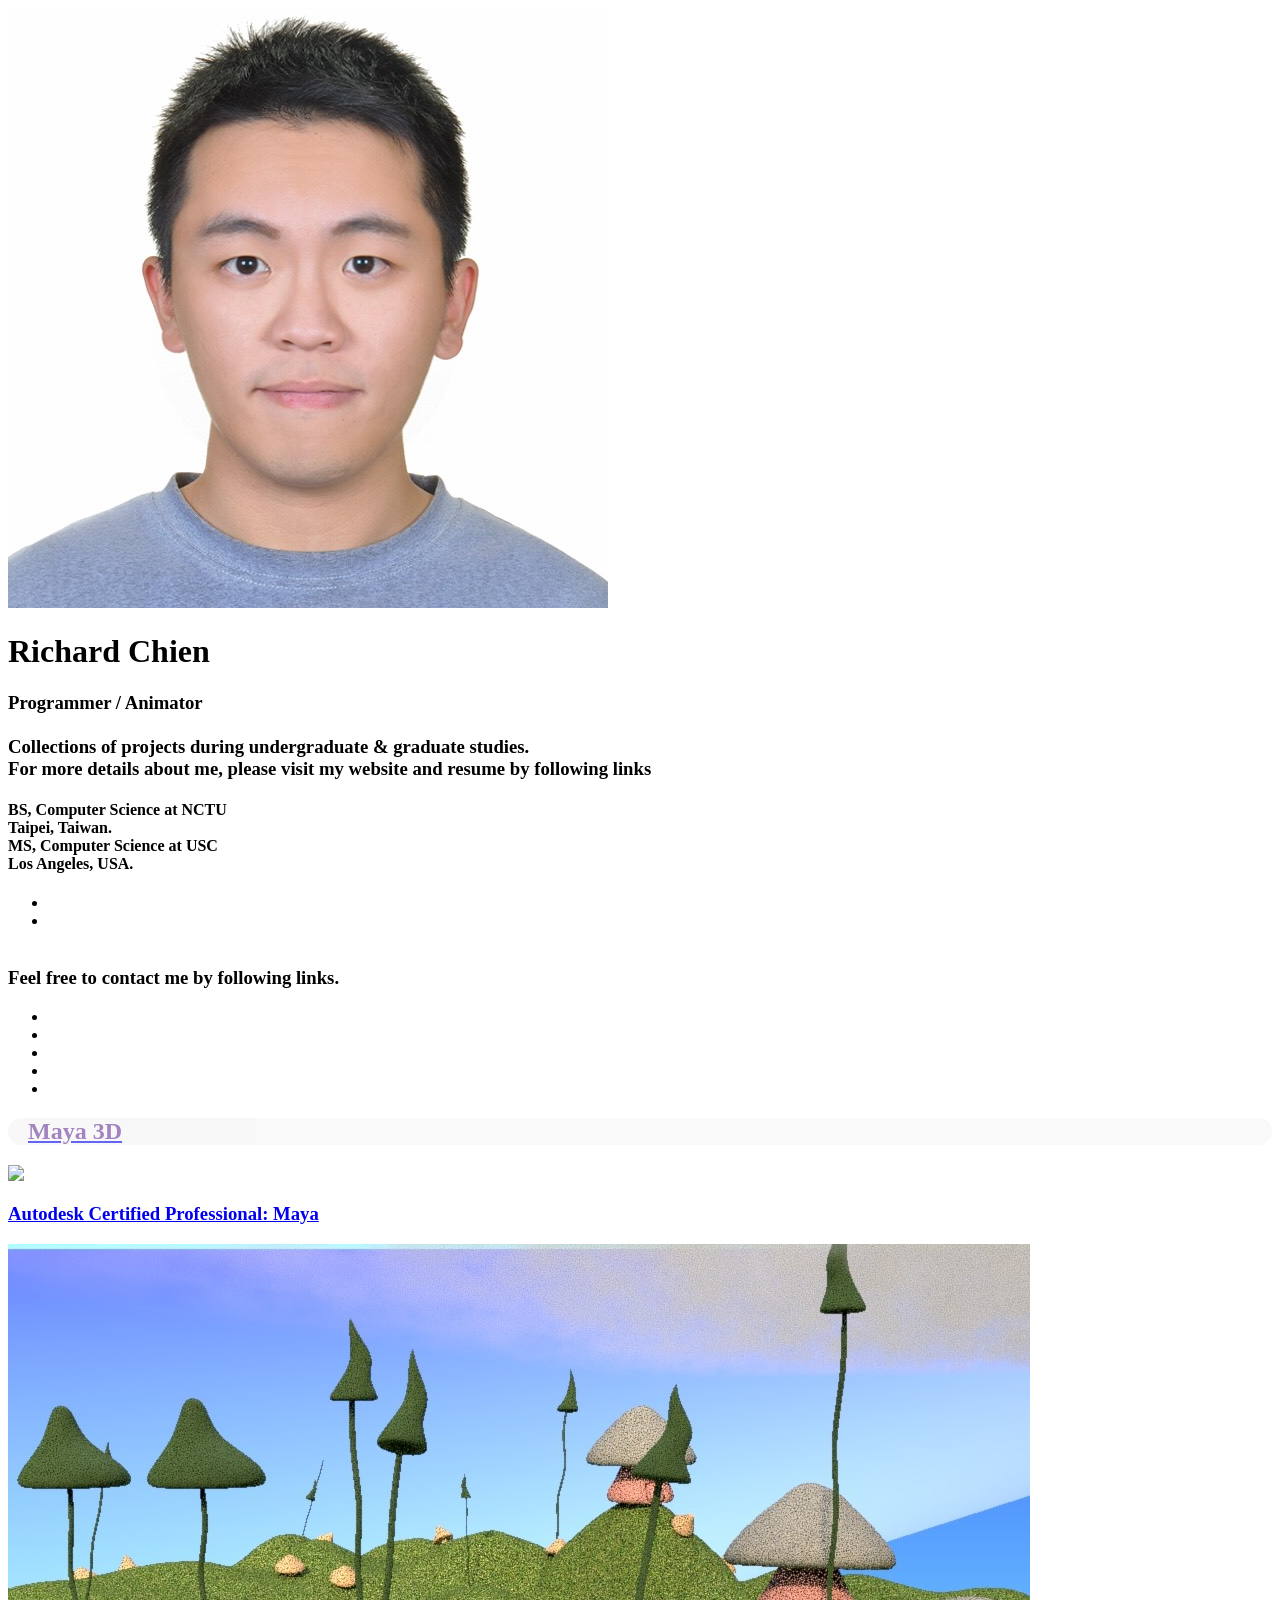
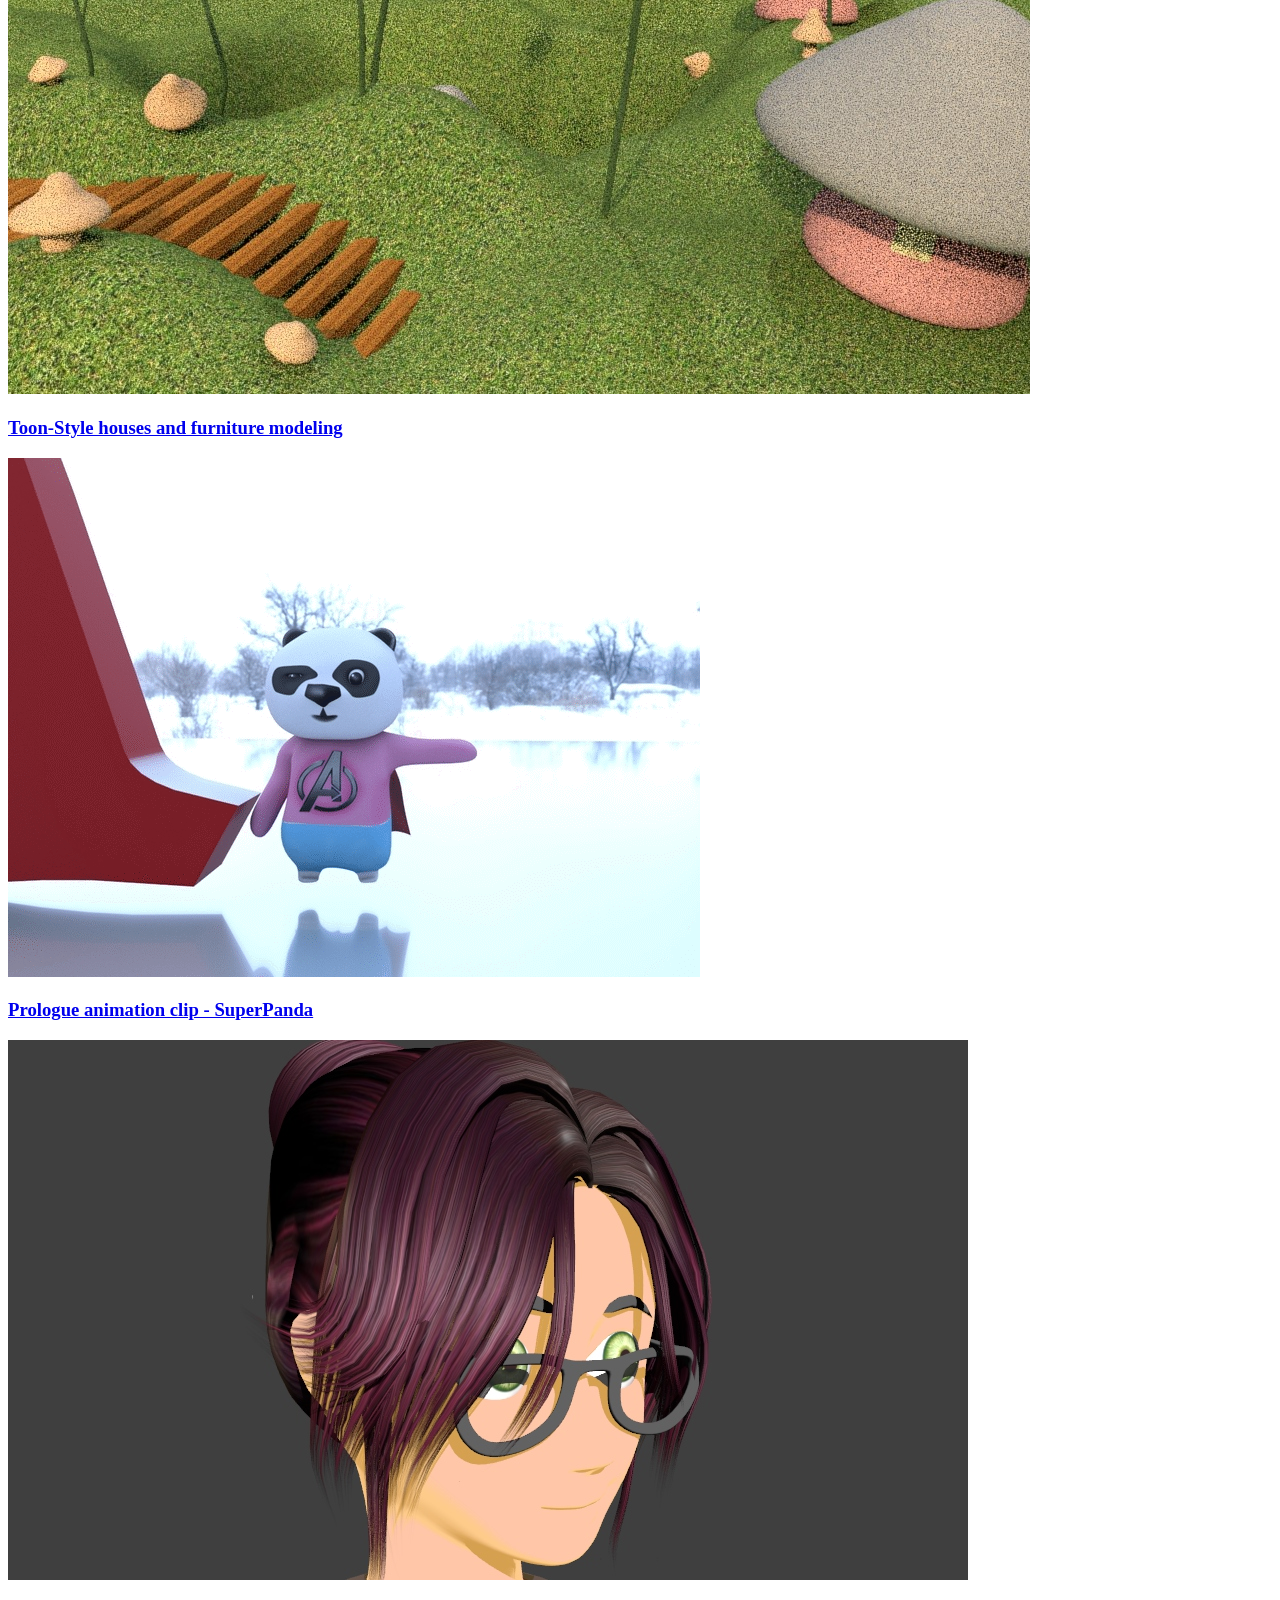
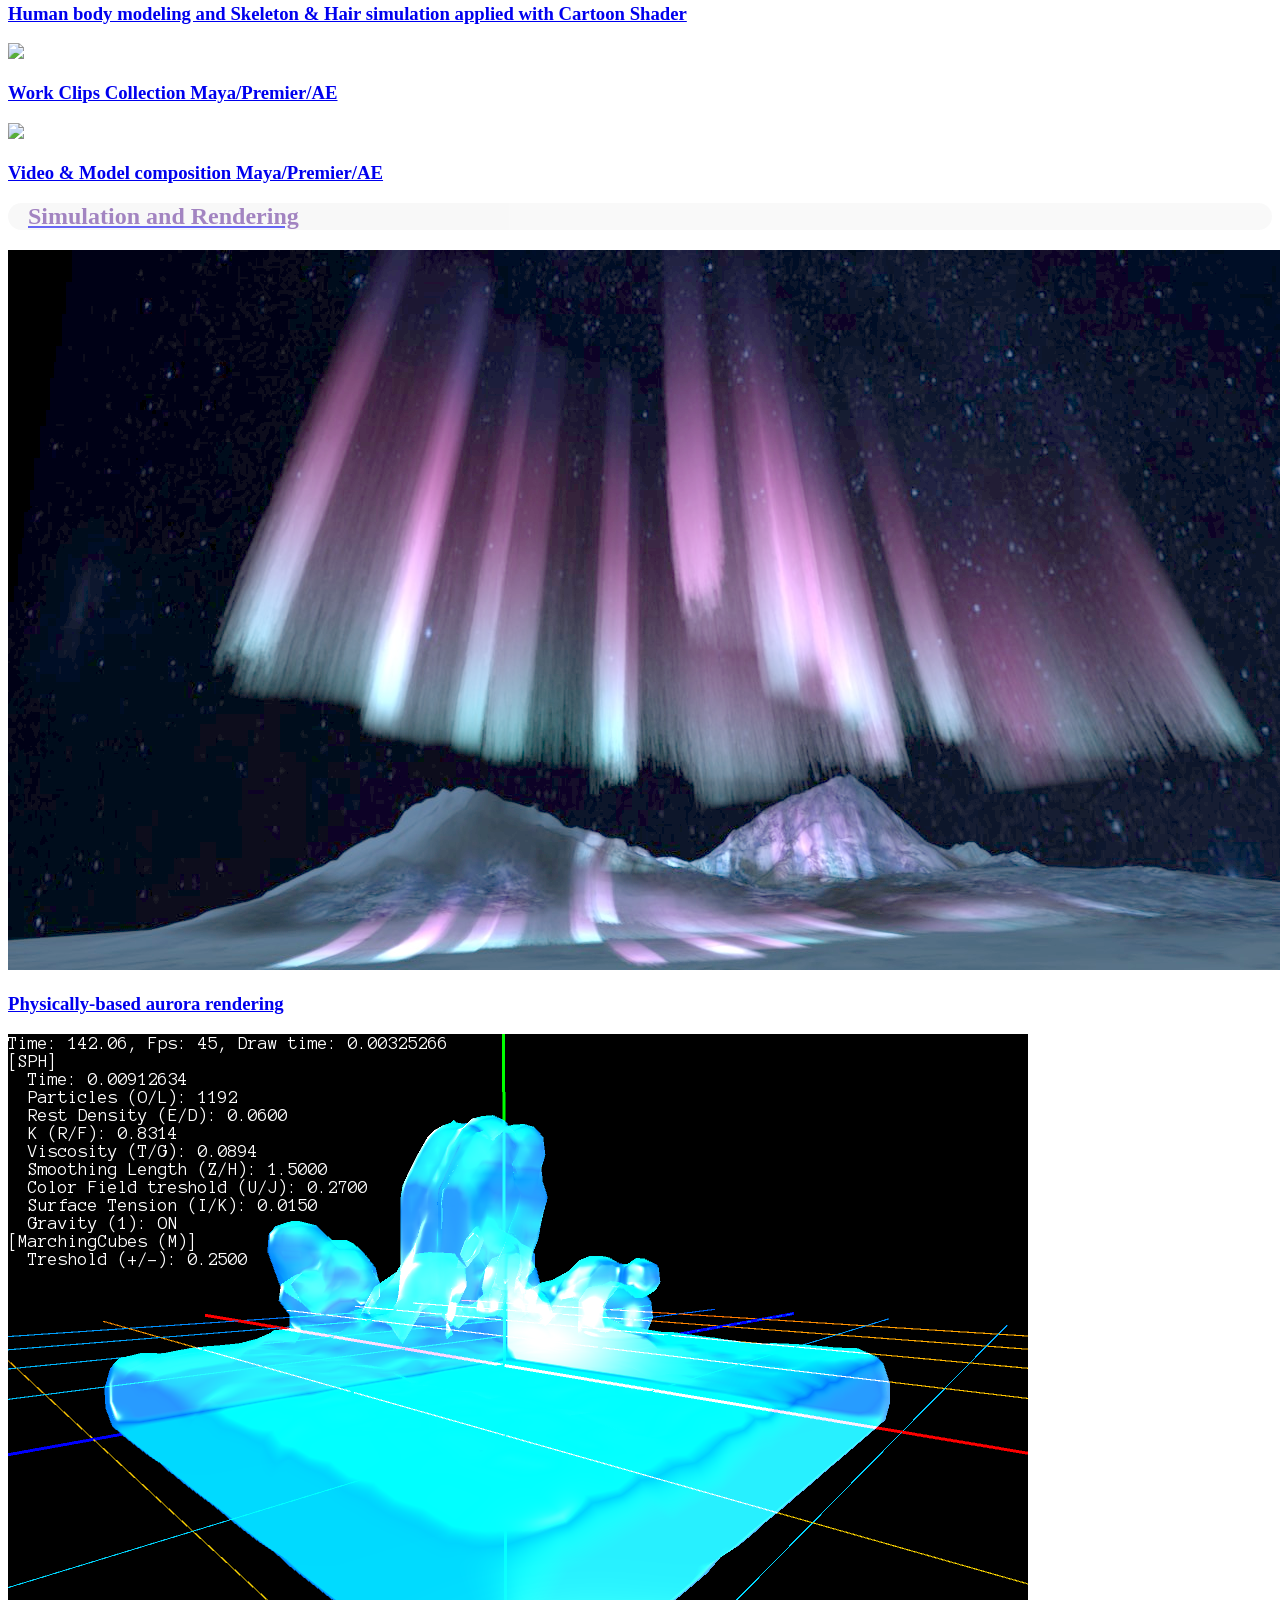
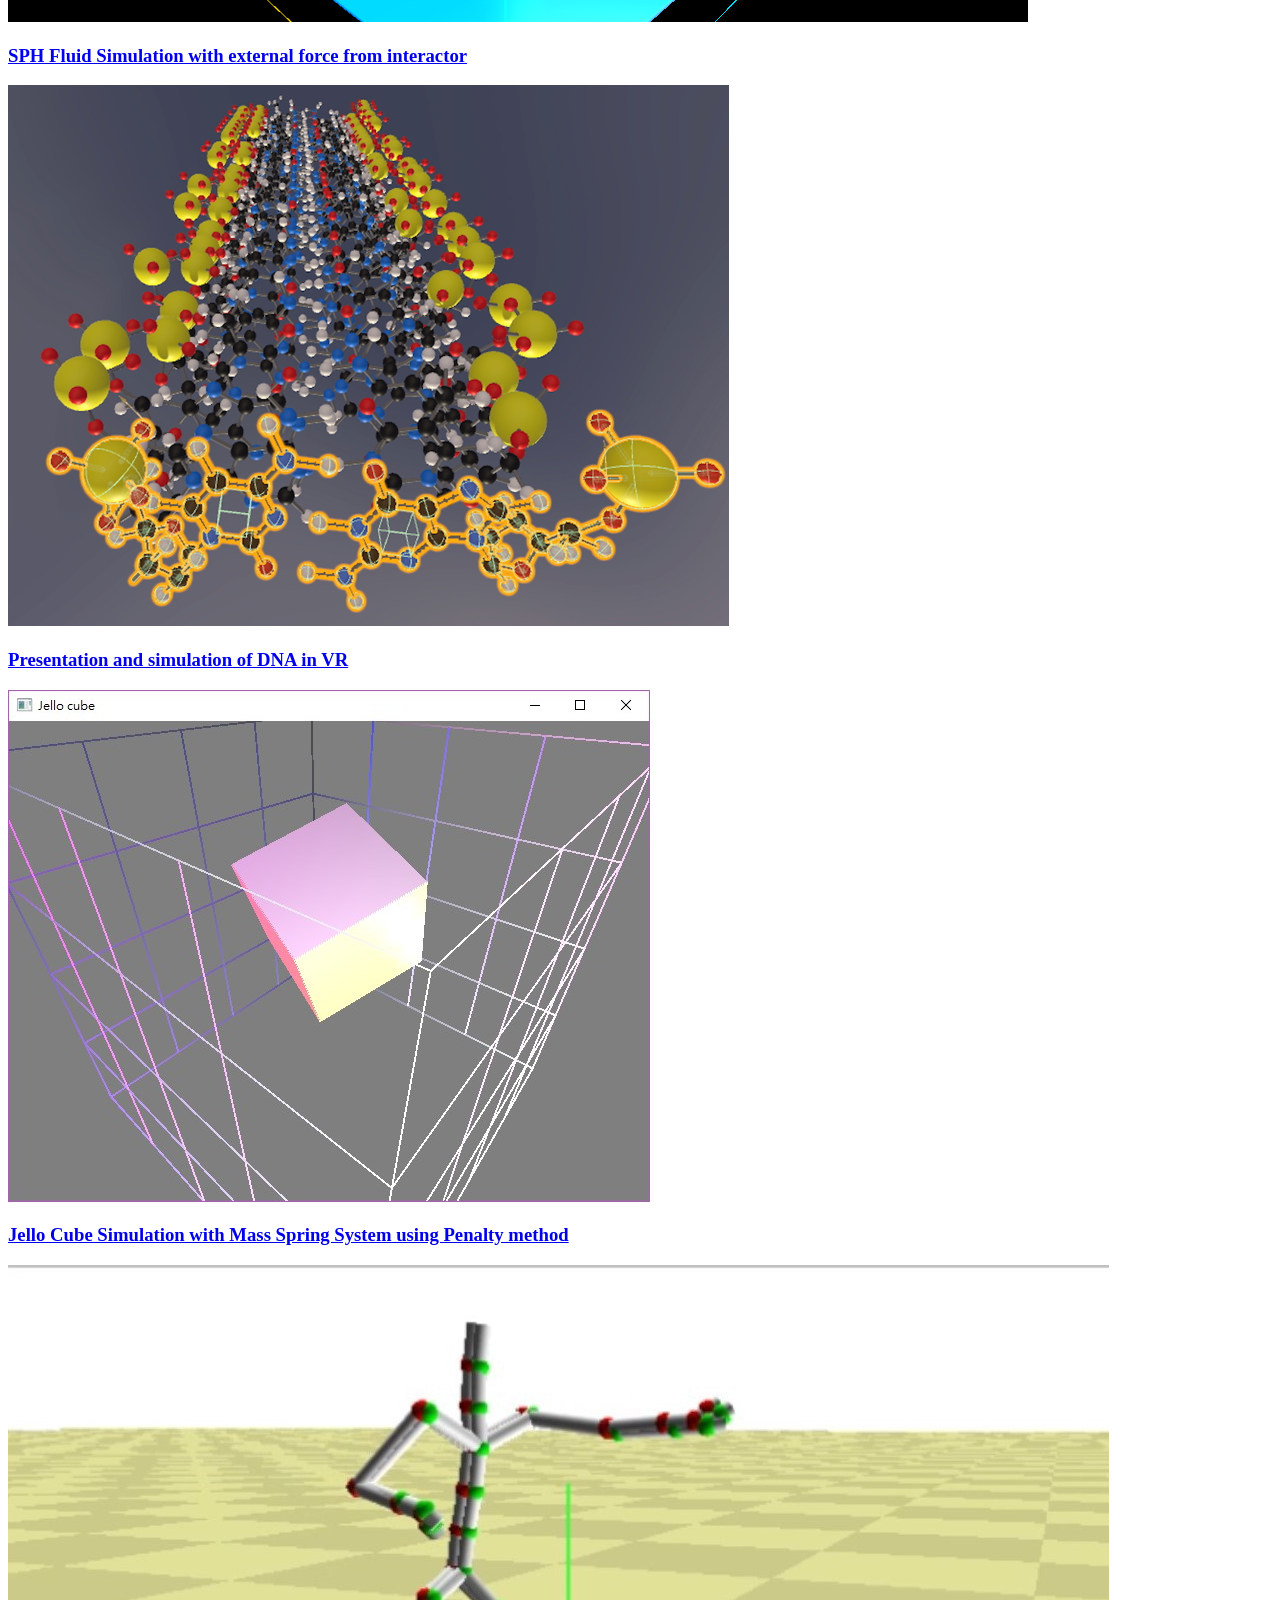
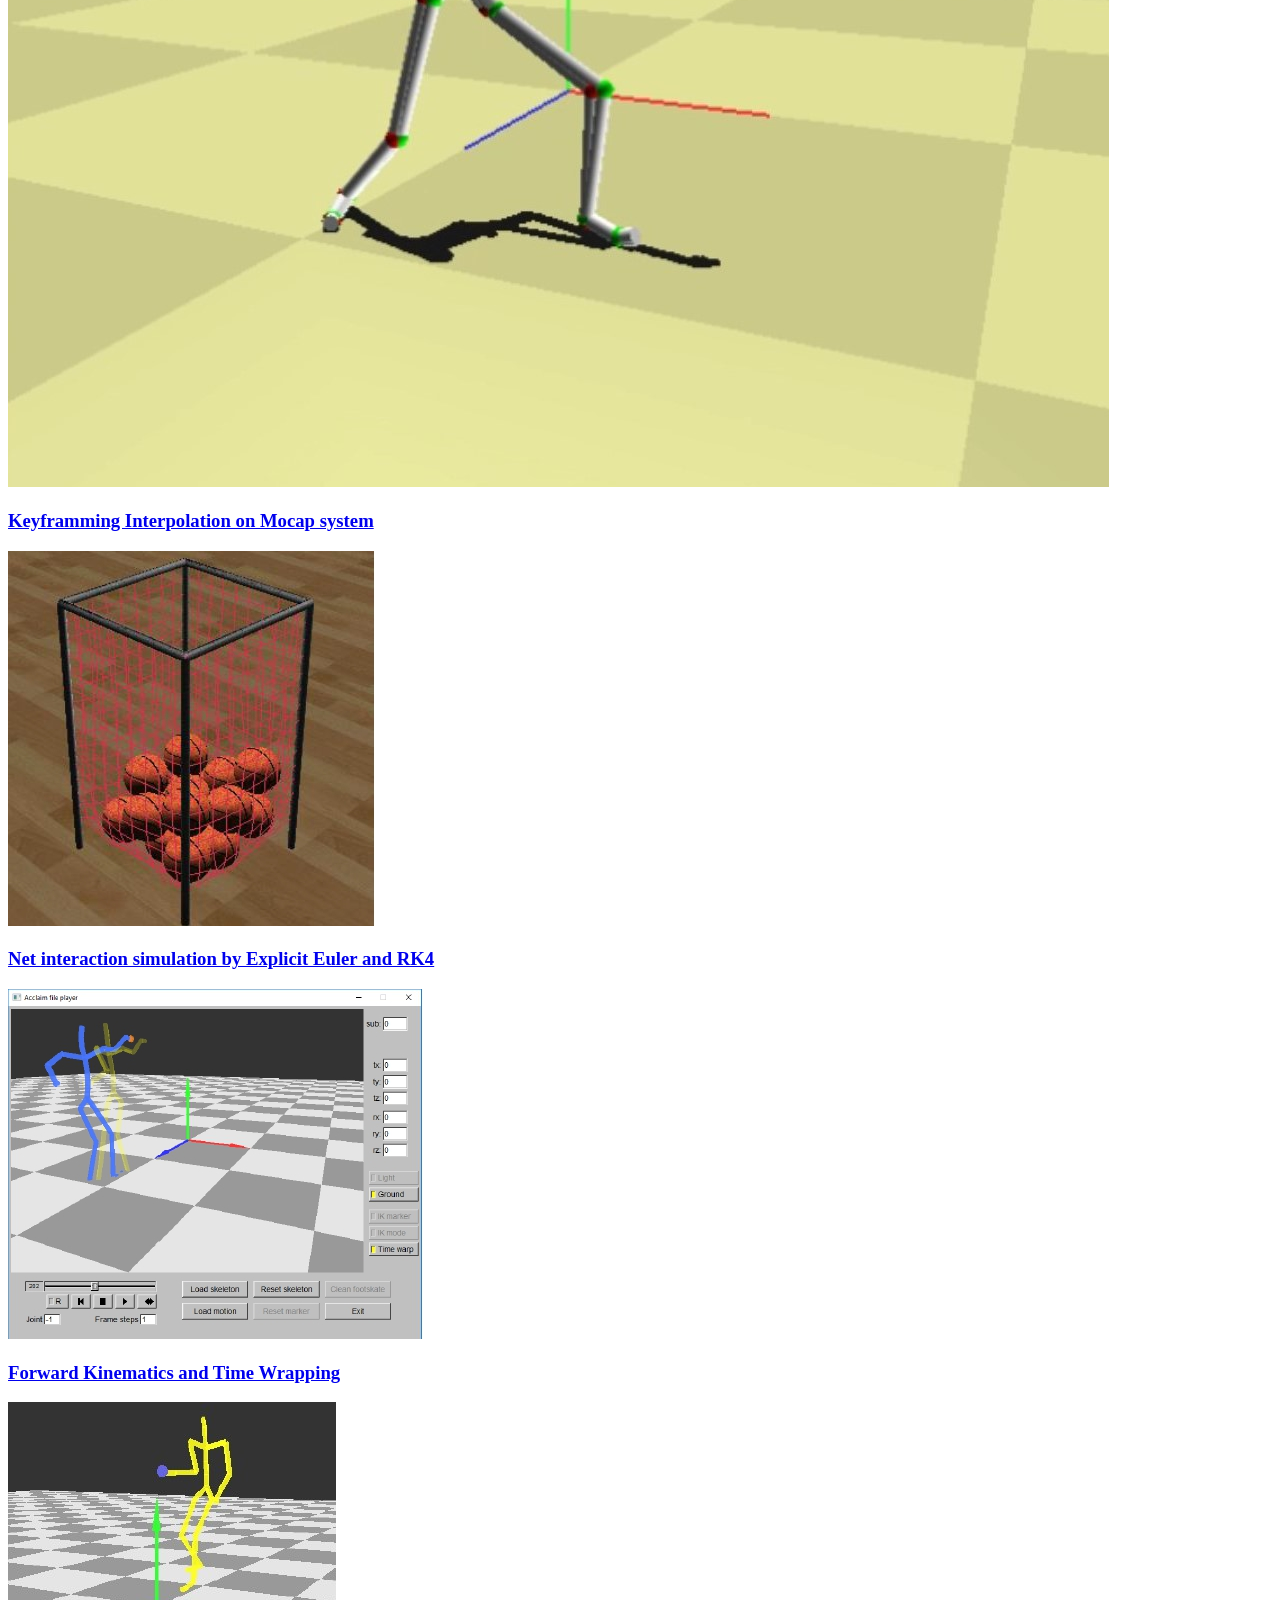
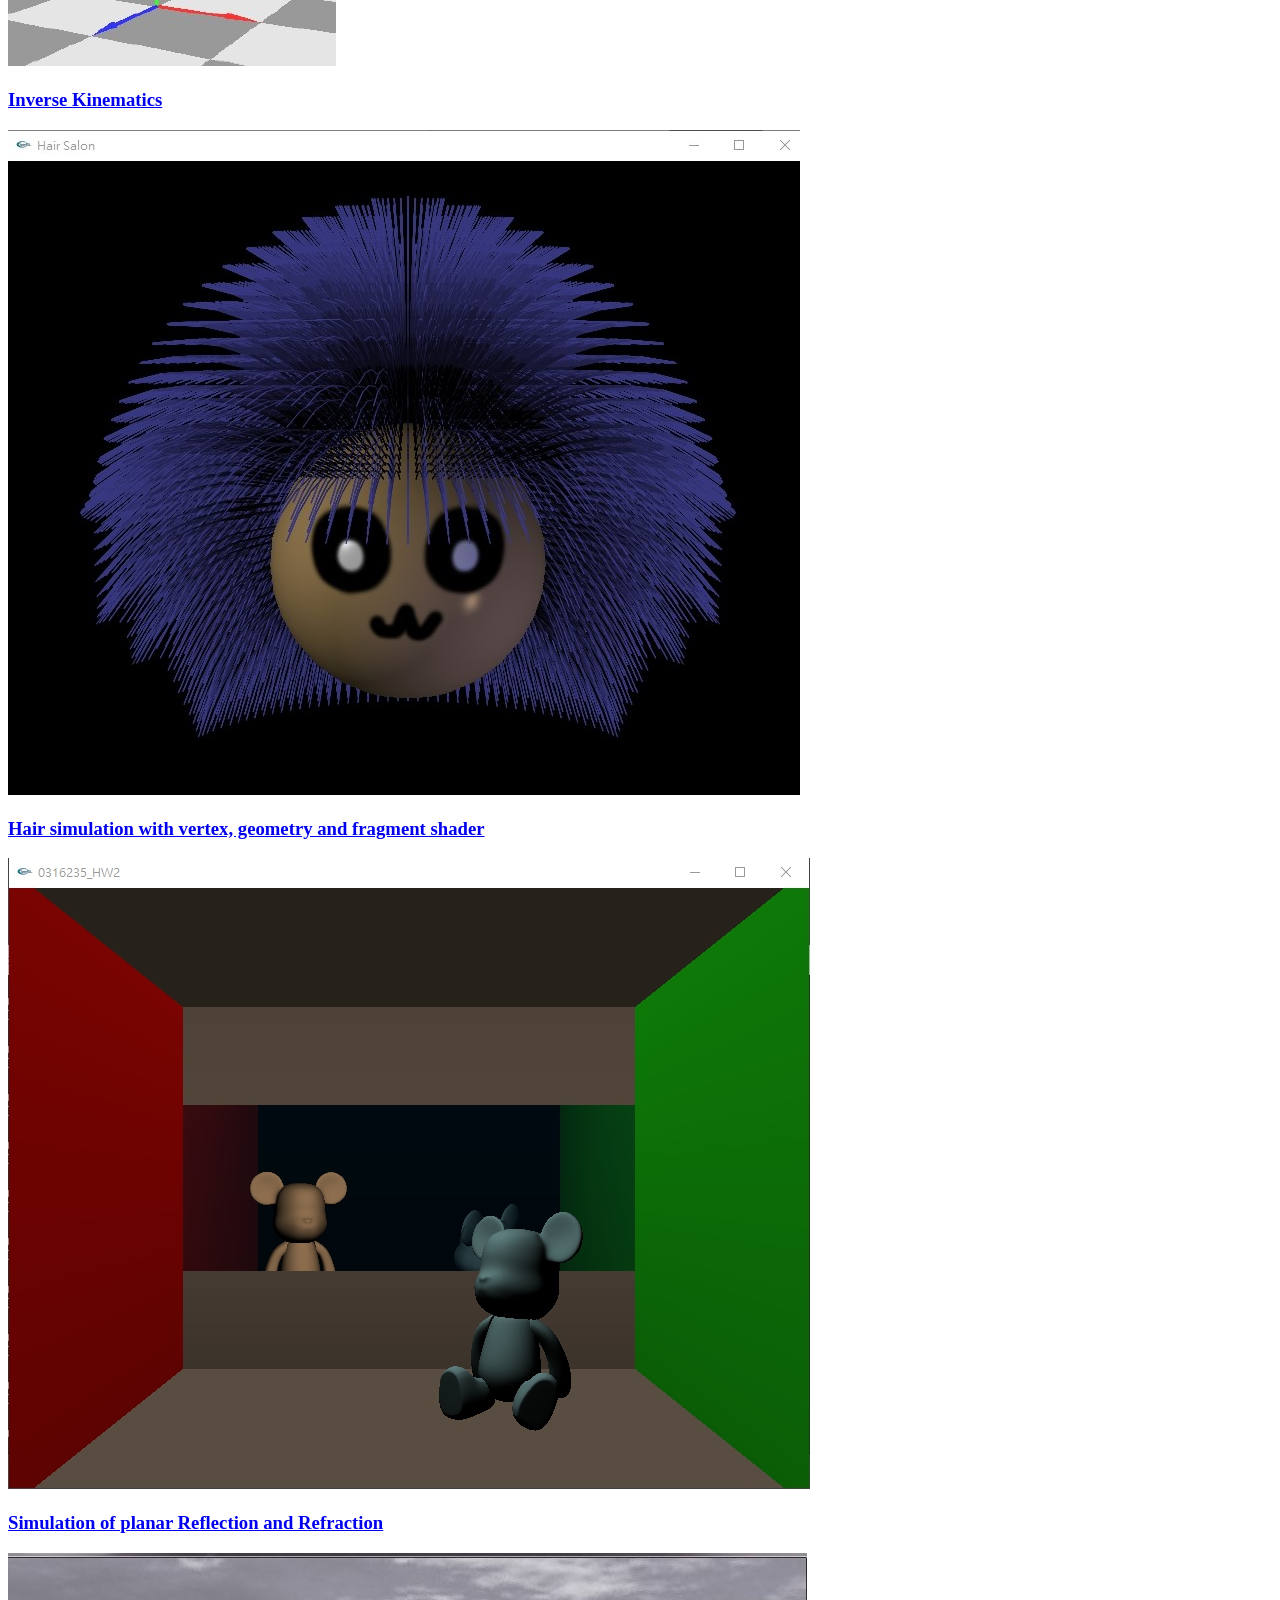
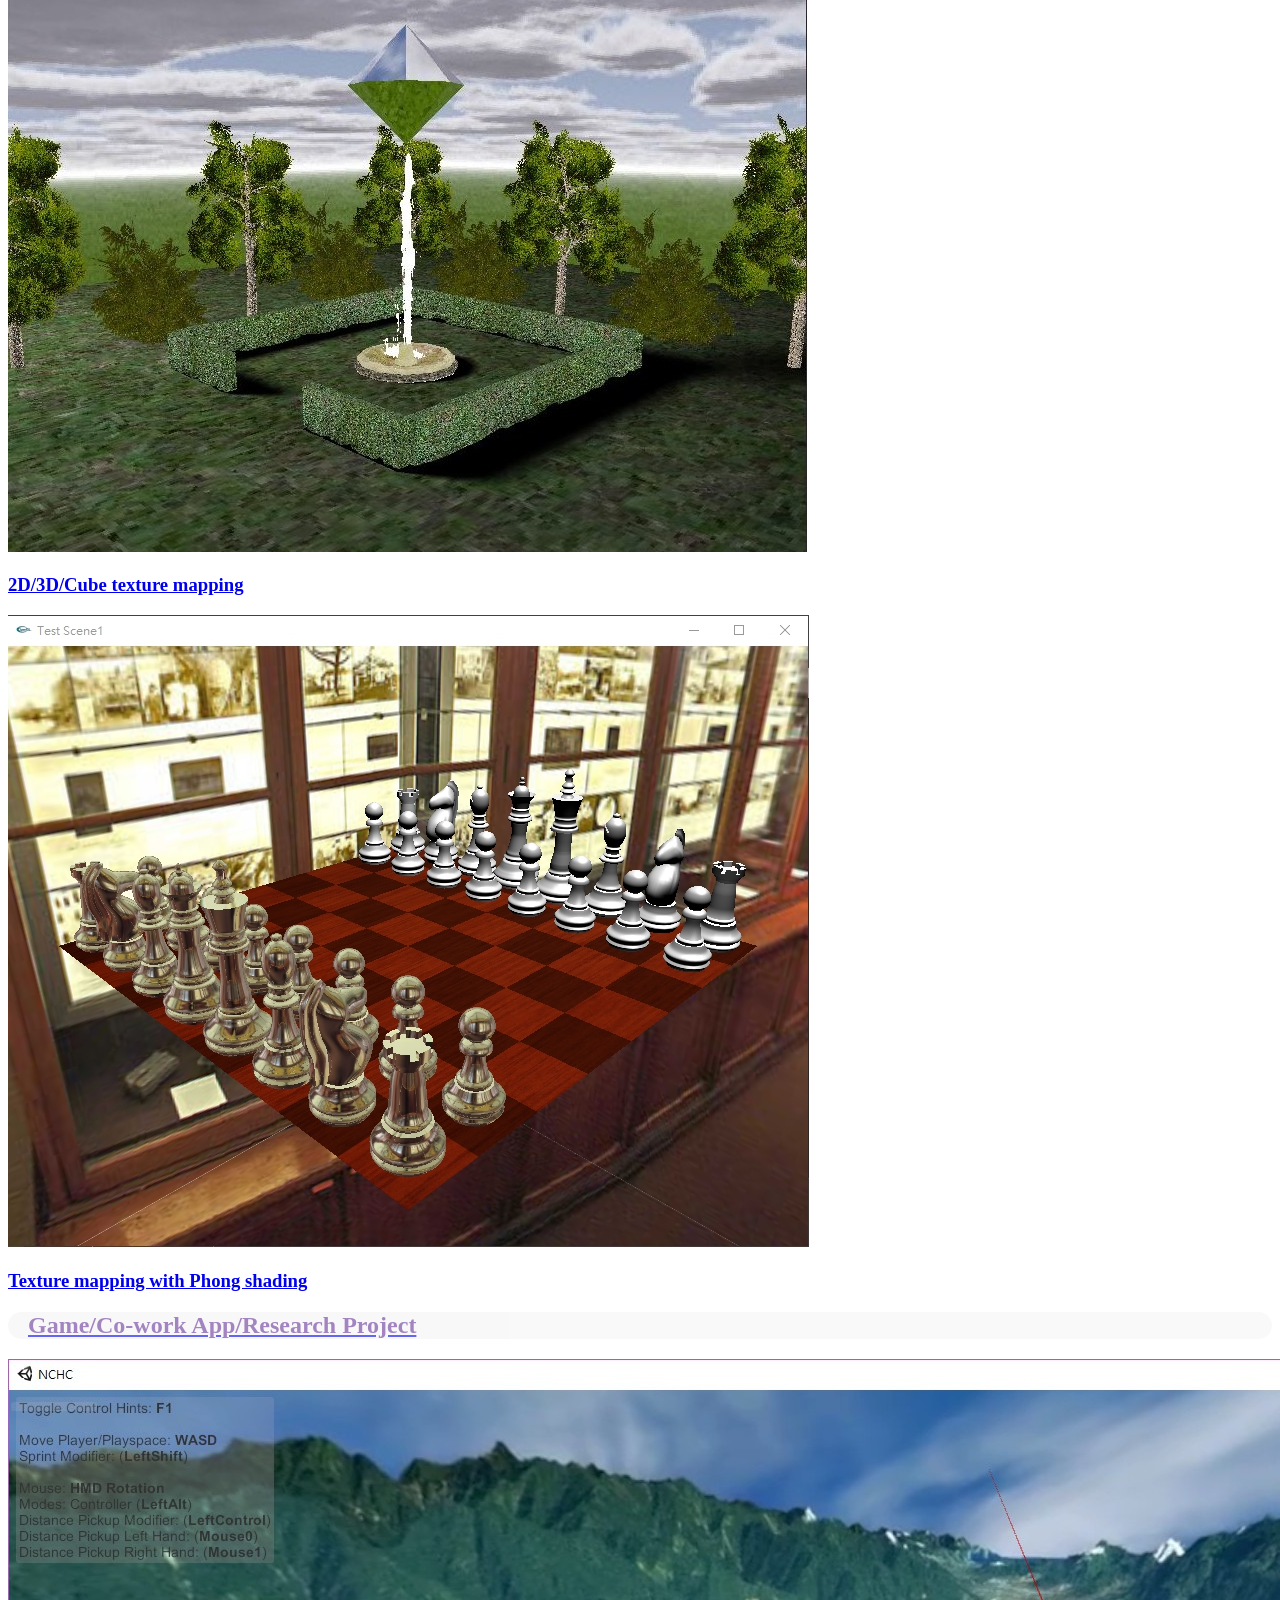
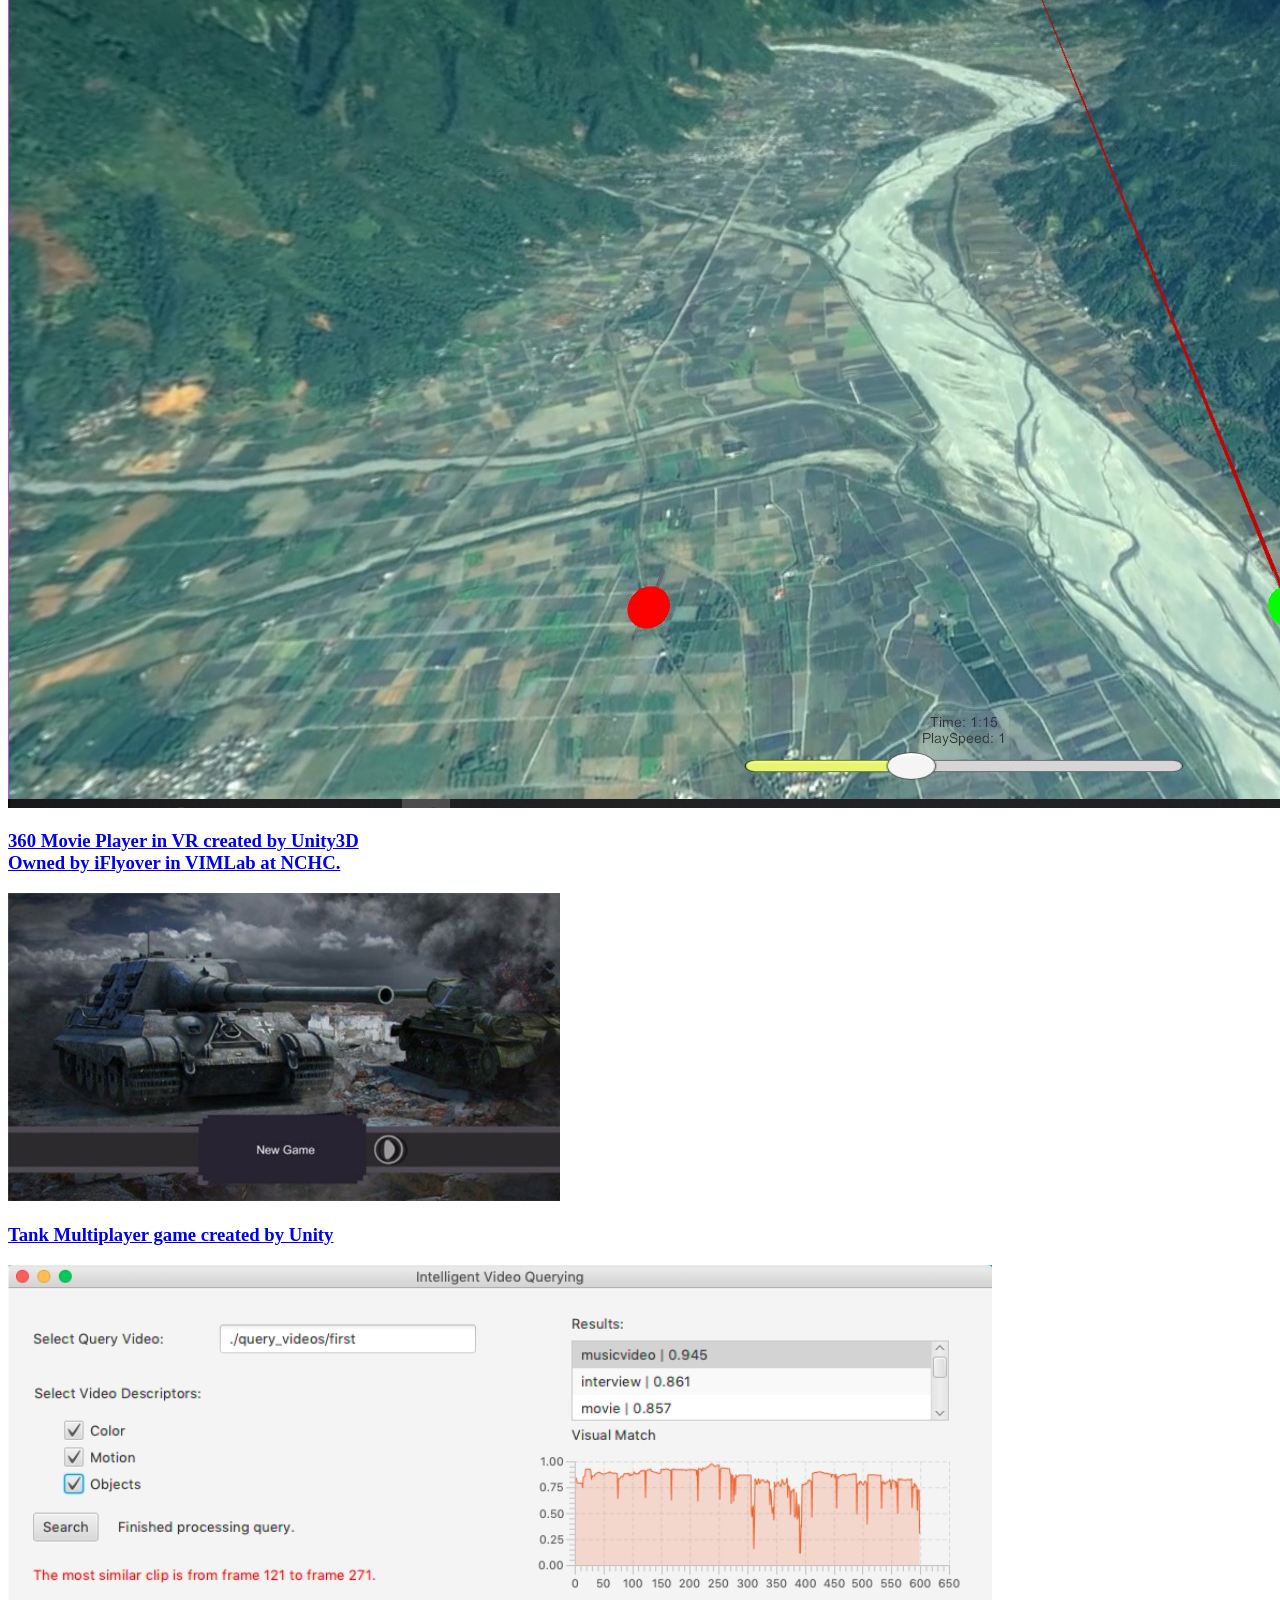
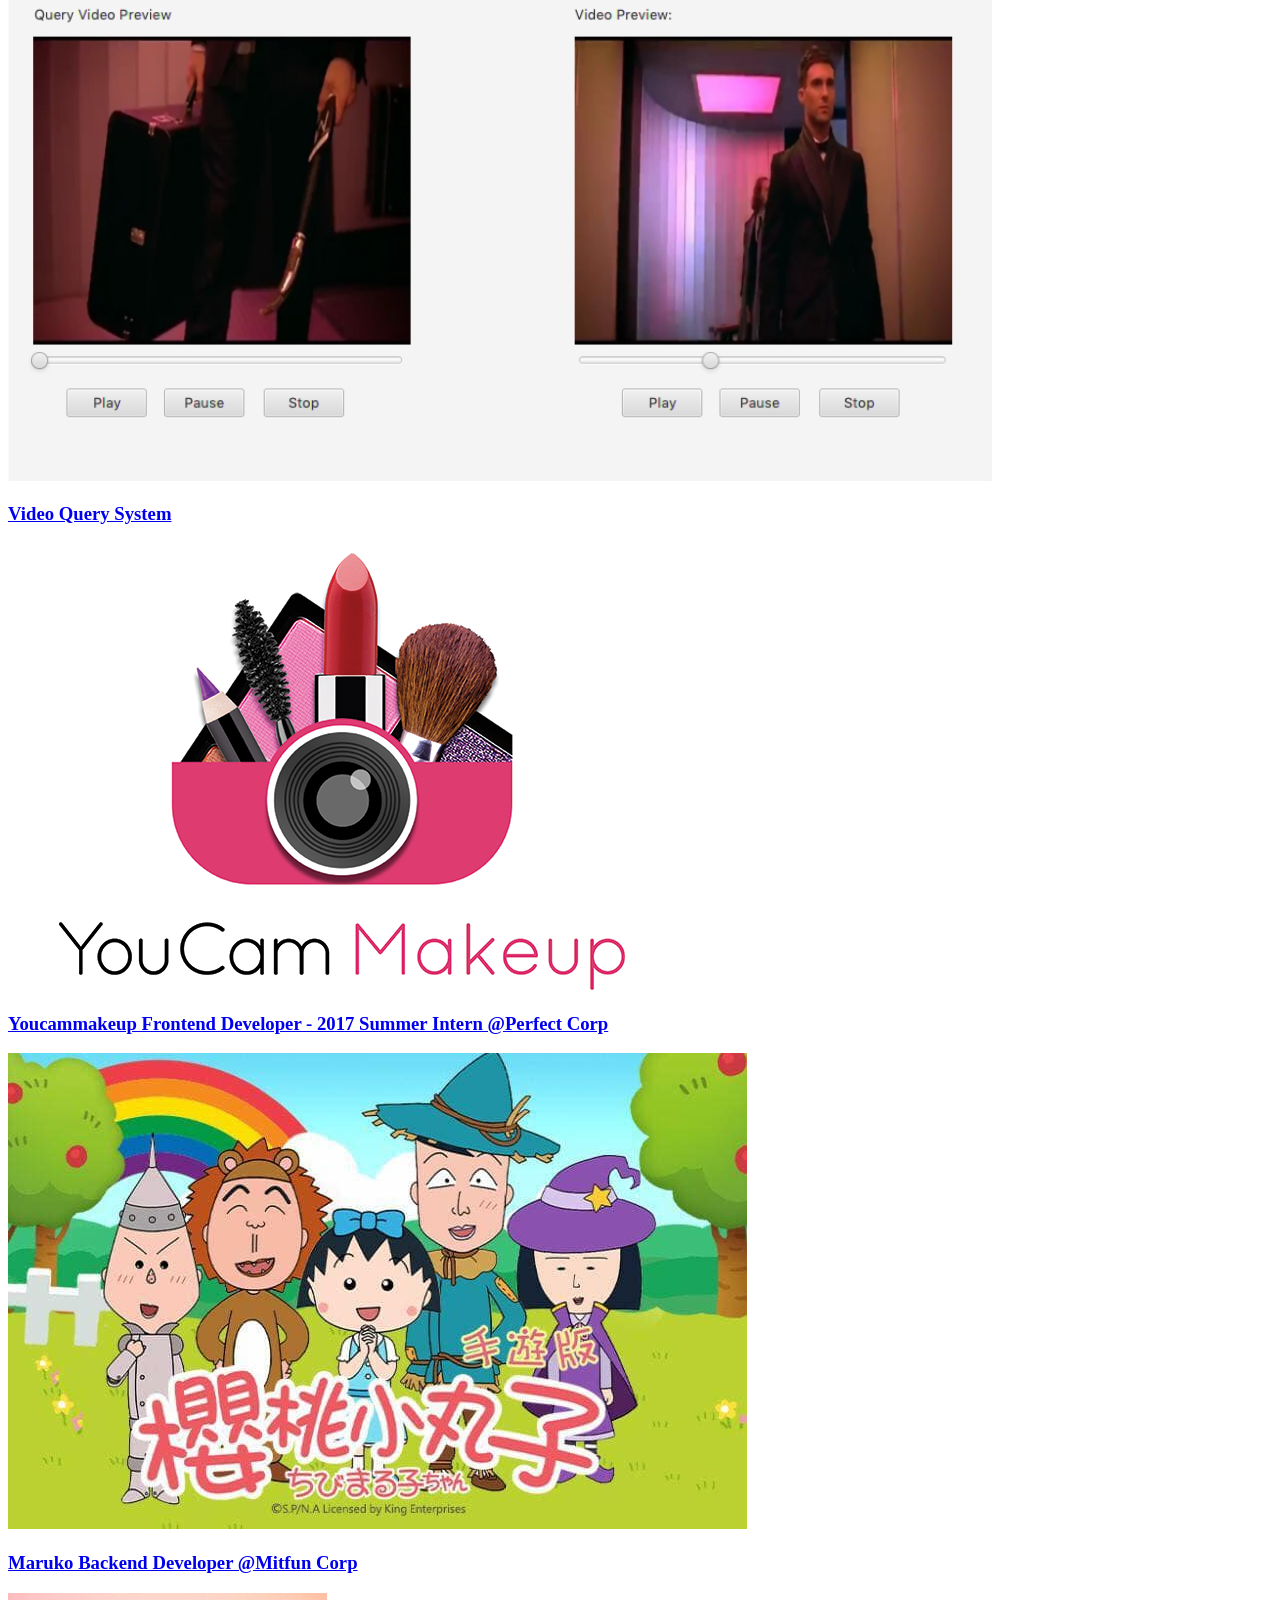
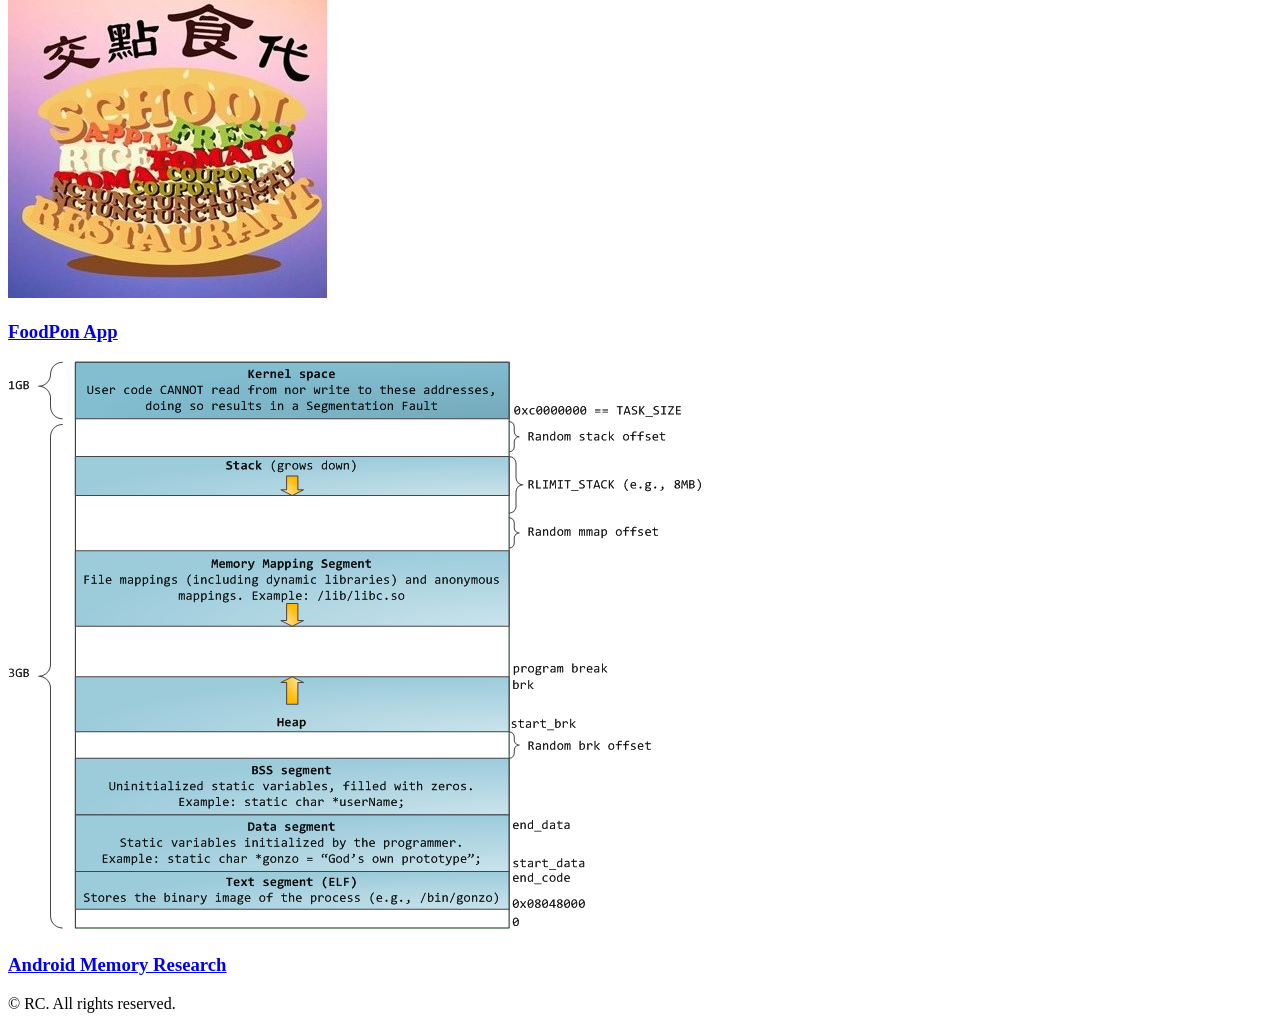
==== index.html @ 0f95a54f "Add 2019 Fall, 2020 Spring Project" ====
﻿<!DOCTYPE HTML>
<html>
<head>
    <title>RC's Portfolio</title>
    <meta charset="utf-8" />
    <link rel="shortcut icon" type="image/png" href="images/icon.png" />
    <meta name="viewport" content="width=device-width, initial-scale=1" />
    <link rel="stylesheet" href="assets/css/main.css" />
    <link rel="stylesheet" type="text/css" href="assets/css/myDiv.css" />
    <link rel="stylesheet" type="text/css" href="assets/css/jquery.fancybox.css" />
    <!-- Scripts -->
    <script src="//code.jquery.com/jquery-3.2.1.min.js"></script>
    <script src="assets/js/jquery.fancybox.min.js"></script>
    <script src="assets/js/myfancybox.js"></script>
    <!-- Global site tag (gtag.js) - Google Analytics -->
    <script async src="https://www.googletagmanager.com/gtag/js?id=UA-130572589-1"></script>
    <script>
  			window.dataLayer = window.dataLayer || [];
 			function gtag(){dataLayer.push(arguments);}
  			gtag('js', new Date());
  			gtag('config', 'UA-130572589-1');
    </script>
</head>
<body>
    <!-- Wrapper -->
    <div id="wrapper">
        <!-- Header -->
        <header id="header">
            <span class="avatar"><img src="images/avatar.jpg" alt="" /></span>
            <h1><font face="Comic Sans MS "><strong>Richard Chien</strong></font></h1>
            <h3>
                <font face="Comic Sans MS">
                    Programmer / Animator
                    <br />
                    <br />
                    Collections of projects during undergraduate & graduate studies.
                    <br />
                    For more details about me, please visit my website and resume by following links
                </font>
            </h3>
            <h4>
                <font face="Comic Sans MS">
                    BS, Computer Science at NCTU
                    <br />
                    Taipei, Taiwan.
                    <br />
                    MS, Computer Science at USC
                    <br />
                    Los Angeles, USA.
                    <br />
                </font>
            </h4>
            <ul class="icons" style="margin-bottom:0px; margin-top:20px">
                <li><a href="https://about.me/chienrc/" class="icon style2 fa-user" target="_blank" title="about.me"></a></li>
                <li><a href="/public/resume/Resume.pdf" class="icon style2 fa-file-pdf-o" target="_blank" title="Resume"></a></li>
            </ul>
            <br />
            <font face="Comic Sans MS">
                <h3>Feel free to contact me by following links.</h3>
                <ul class="icons" style="margin-bottom:0px">
                    <li><a href="https://github.com/chien1219" class="icon style2 fa-github" target="_blank" title="Github"></a></li>
                    <li><a href="https://www.facebook.com/lichechien" class="icon style2 fa-facebook" target="_blank" title="Facebook"></a></li>
                    <li><a href="https://instagram.com/chien_rc" class="icon style2 fa-instagram" target="_blank" title="Instagram"></a></li>
                    <li><a href="https://www.linkedin.com/in/lichechien" class="icon style2 fa-linkedin" target="_blank" title="Linkedin"></a></li>
                    <li><a href="mailto:lichechi@usc.edu" class="icon style2 fa-envelope-o" target="_blank" title="Email Me!"></a></li>
                </ul>
            </font>
        </header>

        <!-- Main -->
        <section>
            <!--------------------------------------------------------------------- Maya --------------------------------------------------------------------------------->
            <div id="section">
                <a href="https://www.youracclaim.com/badges/34527d62-a0f8-4478-828c-e119375e0594/public_url" target="_blank"><h2 style="color:rebeccapurple; margin-left:20px">Maya 3D</h2></a>
            </div>
            <!-- Thumbnails -->
            <section class="thumbnails">
                <div>
                    <!--Block-->
                    <a data-fancybox="ACP" href="images/fulls/MayaACP/Certification.pdf" data-caption="Issued Date: 7/13/2019">
                        <img src="https://media.giphy.com/media/oobNzX5ICcRZC/source.gif" />
                        <h3>Autodesk Certified Professional: Maya</h3>
                    </a>

                    <!--Block-->
                    <a data-fancybox="House" href="images/fulls/MayaWork/House/1.jpg" data-caption="Terrain scene with toon-style houses and trees">
                        <img src="images/thumbs/Terrain.jpg" />
                        <h3>Toon-Style houses and furniture modeling</h3>
                    </a>
                    <a style="display:none" data-fancybox="House" href="images/fulls/MayaWork/House/2.jpg" data-caption="Table and chairs modeling" />
                    <a style="display:none" data-fancybox="House" href="images/fulls/MayaWork/House/3.jpg" data-caption="House work" />
                    <a style="display:none" data-fancybox="House" href="images/fulls/MayaWork/House/4.jpg" data-caption="House work" />
                    <a style="display:none" data-fancybox="House" href="images/fulls/MayaWork/House/5.jpg" data-caption="Bed with several little models" />
                    <a style="display:none" data-fancybox="House" href="images/fulls/MayaWork/House/6.jpg" data-caption="" />
                    <a style="display:none" data-fancybox="House" href="images/fulls/MayaWork/House/7.jpg" data-caption="" />
                </div>
                <div>
                    <!--Block-->
                    <a data-fancybox="Panda" href="https://youtu.be/CsoU98KHczs" data-caption="Prologue Movie">
                        <img src="images/thumbs/Panda.gif" />
                        <h3>Prologue animation clip - SuperPanda</h3>
                    </a>
                    <a style="display:none" data-fancybox="Panda" href="images/fulls/MayaWork/Panda/1.jpg" data-caption="Face Modeling" />
                    <a style="display:none" data-fancybox="Panda" href="images/fulls/MayaWork/Panda/2.jpg" data-caption="Face Modeling" />
                    <a style="display:none" data-fancybox="Panda" href="images/fulls/MayaWork/Panda/3.jpg" data-caption="Face Modeling" />
                    <a style="display:none" data-fancybox="Panda" href="images/fulls/MayaWork/Panda/4.jpg" data-caption="Body Modeling" />
                    <a style="display:none" data-fancybox="Panda" href="images/fulls/MayaWork/Panda/5.jpg" data-caption="Body Modeling" />
                    <a style="display:none" data-fancybox="Panda" href="images/fulls/MayaWork/Panda/6.jpg" data-caption="Body Modeling" />
                    <a style="display:none" data-fancybox="Panda" href="images/fulls/MayaWork/Panda/7.jpg" data-caption="Texture with UV editor" />
                    <a style="display:none" data-fancybox="Panda" href="images/fulls/MayaWork/Panda/8.jpeg" data-caption="Environmental texture" />
                    <a style="display:none" data-fancybox="Panda" href="images/fulls/MayaWork/Panda/9.jpeg" data-caption="Panda in motion" />
                    <a style="display:none" data-fancybox="Panda" href="images/fulls/MayaWork/Panda/10.jpeg" data-caption="Panda with face expression" />

                    <!--Block-->
                    <a data-fancybox="GirlModel" href="https://youtu.be/fbL9x5eouxY" data-caption="Apply dacing on my model & skeleton on Maximo">
                        <img src="images/thumbs/ToonShader.jpg" />
                        <h3>Human body modeling and Skeleton & Hair simulation applied with Cartoon Shader</h3>
                    </a>
                    <a style="display:none" data-fancybox="GirlModel" href="images/fulls/MayaWork/GirlModel/1.jpg" data-caption="Face Modeling" />
                    <a style="display:none" data-fancybox="GirlModel" href="images/fulls/MayaWork/GirlModel/2.jpg" data-caption="Face Modeling" />
                    <a style="display:none" data-fancybox="GirlModel" href="images/fulls/MayaWork/GirlModel/3.jpg" data-caption="Face Modeling" />
                    <a style="display:none" data-fancybox="GirlModel" href="images/fulls/MayaWork/GirlModel/4.jpg" data-caption="Face Modeling" />
                    <a style="display:none" data-fancybox="GirlModel" href="images/fulls/MayaWork/GirlModel/5.jpg" data-caption="Body Modeling" />
                    <a style="display:none" data-fancybox="GirlModel" href="images/fulls/MayaWork/GirlModel/6.jpg" data-caption="Body Modeling" />
                    <a style="display:none" data-fancybox="GirlModel" href="images/fulls/MayaWork/GirlModel/7.jpg" data-caption="Textured and applied Toon Shader" />
                    <a style="display:none" data-fancybox="GirlModel" href="images/fulls/MayaWork/GirlModel/MayaRenderer.jpg" data-caption="Toon Shader rendered in Maya Renderer" />
                    <a style="display:none" data-fancybox="GirlModel" href="images/fulls/MayaWork/GirlModel/ArnoldRenderer.jpg" data-caption="Toon Shader rendered in Arnold Renderer" />
                    <a style="display:none" data-fancybox="GirlModel" href="https://youtu.be/-tWSW7j_QtU" data-caption="Hair simulation with winds" />
                </div>
                <div>
                    <!--Block-->
                    <a data-fancybox="Clips" href="https://youtu.be/Mwo_vZkm0ZE" data-caption="Spaceship clip by flow emitter">
                        <img src="images/thumbs/UFO.gif" />
                        <h3>Work Clips Collection Maya/Premier/AE</h3>
                    </a>
                    <a style="display:none" data-fancybox="Clips" href="https://youtu.be/Mwo_vZkm0ZE" data-caption="Spaceship clip by flow emitter" />
                    <a style="display:none" data-fancybox="Clips" href="https://youtu.be/YZSC80dkaqc" data-caption="Boat in a storm" />
                    <a style="display:none" data-fancybox="Clips" href="https://youtu.be/hnstLWtfeVM" data-caption="Blood pipe with erythrocyte flowing" />
                    <!--Block-->
                    <a data-fancybox="SpecialEffect" href="https://youtu.be/DHIF_nK0D78" data-caption="Video & Model composition, camera tracking by Adobe AE">
                        <img src="images/thumbs/CameraTracking.gif" />
                        <h3>Video & Model composition Maya/Premier/AE</h3>
                    </a>
                    <a style="display:none" data-fancybox="SpecialEffect" href="https://youtu.be/WIZWZuIB4yQ" data-caption="Video & Model composition, camera tracking by Adobe AE" />
                </div>
            </section>

            <!--------------------------------------------------------------------- Simulation and Rendering --------------------------------------------------------------------------------->
            <div id="section">
                <a href="https://github.com/chien1219" target="_blank"><h2 style="color:rebeccapurple; margin-left:20px">Simulation and Rendering</h2></a>
            </div>
            <!-- Thumbnails -->
            <section class="thumbnails">
                <div>
                    <!--Block-->
                    <a data-fancybox="Aurora" href="images/fulls/Aurora/a.jpg" data-caption="Physically-Based Rendering Aurora using Volumetric Photon Mapping and Shadow Ray Tracing">
                        <img src="images/thumbs/Aurora.jpg" />
                        <h3>Physically-based aurora rendering</h3>
                    </a>
                    <a style="display:none" data-fancybox="Aurora" href="images/fulls/Aurora/b.jpg" data-caption="Physically-based aurora rendering using pbrt-v2 renderer with OpenEXR" />
                    <a style="display:none" data-fancybox="Aurora" href="images/fulls/Aurora/c.jpg" data-caption="Render using different color map and footprint" />
                    <a style="display:none" data-fancybox="Aurora" href="images/fulls/Aurora/a.pdf" data-caption="Project Report" />
                    <!--Block-->
                    <a data-fancybox="FS" href="images/fulls/FS/a.jpg" data-caption="Computational Fluid Dynamics Simulation in customized #Particles, viscosity, K, Density, rendering with particle and marching-cube form">
                        <img src="images/thumbs/FluidSimulation.jpg" />
                        <h3>SPH Fluid Simulation with external force from interactor</h3>
                    </a>
                    <a style="display:none" data-fancybox="FS" href="https://youtu.be/1gPbiA7sHCk" data-caption="Demo Video" />
                    <a style="display:none" data-fancybox="FS" href="images/fulls/FS/b.jpg" data-caption="Render with Particle form" />
                    <a style="display:none" data-fancybox="FS" href="images/fulls/FS/c.jpg" data-caption="Another size of container with marching-cube form" />
                    <a style="display:none" data-fancybox="FS" href="images/fulls/FS/d.jpg" data-caption="A soccer ball as an interactor falling" />
                    <a style="display:none" data-fancybox="FS" href="images/fulls/FS/e.jpg" data-caption="Water(Viscosity: 0.0894) interaction with a low density object" />
                    <a style="display:none" data-fancybox="FS" href="images/fulls/FS/a.pdf" data-caption="Project Report" />

                    <!--Block-->
                    <a data-fancybox="DNA" href="images/fulls/DNA/a.jpg" data-caption="Directed research in DNA simulation. <br/> Advisor: Sai-Keung Wong <br/> Granted and sponsored by Taiwan Ministry of Science and Technology - 106-2813-C-009-039-E">
                        <img src="images/thumbs/DNA.jpg" alt="" />
                        <h3>Presentation and simulation of DNA in VR</h3>
                    </a>
                    <a style="display:none" data-fancybox="DNA" href="https://youtu.be/U-5Xv21NlbI" data-caption="Demo Video (Platform: PC)" />
                    <a style="display:none" data-fancybox="DNA" href="images/fulls/DNA/b.jpg" data-caption="User Interface" />
                    <a style="display:none" data-fancybox="DNA" href="images/fulls/DNA/c.jpg" data-caption="Tutorial with narration" />
                    <a style="display:none" data-fancybox="DNA" href="images/fulls/DNA/d.jpg" data-caption="Develop scene in Unity" />
                    <a style="display:none" data-fancybox="DNA" href="images/fulls/DNA/e.jpg" data-caption="Develop scene in Unity" />
                    <a style="display:none" data-fancybox="DNA" href="images/fulls/DNA/f.jpg" data-caption="Develop scene in Unity" />
                    <a style="display:none" data-fancybox="DNA" href="images/fulls/DNA/a.pdf" data-caption="Mandarin project report" />

                    <!--Block-->
                    <a data-fancybox="JC" href="https://youtu.be/F0elm_v-e0E" data-caption="Jello Cube Simulation with Mass Spring System">
                        <img src="images/thumbs/JelloCube.jpg" alt="" />
                        <h3>Jello Cube Simulation with Mass Spring System using Penalty method</h3>
                    </a>
                </div>

                <div>
                	<!--Block-->
                    <a data-fancybox="KI" href="https://youtu.be/6r6C94hrw78" data-caption="Green: Non-interpolated amc clip, Red: Interpolated animation using Bezier Quaternion between each 40 keyframes">
                        <img src="images/thumbs/KI.jpg" alt="" />
                        <h3>Keyframming Interpolation on Mocap system</h3>
                    </a>
                    <a style="display:none" data-fancybox="KI" href="https://youtu.be/ypEYRXH1vCw" data-caption="Green: Non-interpolated amc clip, Red: Interpolated animation using Linear Euler between each 40 keyframes" />
                    <a style="display:none" data-fancybox="KI" href="https://youtu.be/1wn_b_3sWwI" data-caption="Green: Non-interpolated amc clip, Red: Interpolated animation using Linear Quaternion between each 40 keyframes" />
                    <a style="display:none" data-fancybox="KI" href="images/fulls/KI/a.pdf" data-caption="Comparison between different interpolation method" />

                    <!--Block-->
                    <a data-fancybox="EERK4" href="images/fulls/EERK4/a.jpg" data-caption="Net and spring force interactive simulation by Explicit Euler and RK4">
                        <img src="images/thumbs/EERK4.jpg" alt="" />
                        <h3>Net interaction simulation by Explicit Euler and RK4</h3>
                    </a>
                    <a style="display:none" data-fancybox="EERK4" href="https://youtu.be/t3A0bLAGBWE" data-caption="Simulation of spring and external forces with Explicit Euler" />
                    <a style="display:none" data-fancybox="EERK4" href="images/fulls/EERK4/b.jpg" data-caption="Render Screen Shot" />
                    <a style="display:none" data-fancybox="EERK4" href="https://youtu.be/KP8GqoijKog" data-caption="Simulation of spring and external forces with RK4" />

                	<!--Block-->
                    <a data-fancybox="FKTW" href="images/fulls/FKTW/a.jpg" data-caption="Implementation of Forward Kinematics and Time Wrapping in Computer Animation. Skeleton and motion constructed by .asf .amc file. Detailed techniques: Denavit-Hartenberg matrix and Interpolation">
                        <img src="images/thumbs/FKTW.jpg" alt="" />
                        <h3>Forward Kinematics and Time Wrapping</h3>
                    </a>
                    <a style="display:none" data-fancybox="FKTW" href="https://youtu.be/3kMFgJZu6kQ" data-caption="Demo Video" />
                    <a style="display:none" data-fancybox="FKTW" href="https://youtu.be/G7ZEdgclVoY" data-caption=".amc file in running simulation" />

                    <!--Block-->
                    <a data-fancybox="IK" href="images/fulls/IK/a.jpg" data-caption="Implementation of Inverse Kinematics in Computer Animation. Detailed techniques: Jacobian inverse transform">
                        <img src="images/thumbs/IK.jpg" alt="" />
                        <h3>Inverse Kinematics</h3>
                    </a>
                    <a style="display:none" data-fancybox="IK" href="https://youtu.be/T_2CDm6inzE" data-caption="Demo Video" />
                </div>

                <div>
                	<!--Block-->
                    <a data-fancybox="HS" href="images/fulls/HS/a.jpg" data-caption="Hair simulation with normal gravity">
                        <img src="images/thumbs/HairSimulation.jpg" alt="" />
                        <h3>Hair simulation with vertex, geometry and fragment shader</h3>
                    </a>
                    <a style="display:none" data-fancybox="HS" href="images/fulls/HS/b.jpg" data-caption="Hair simulation with low gravity" />
                    <a style="display:none" data-fancybox="HS" href="images/fulls/HS/c.jpg" data-caption="Hair simulation with high gravity" />

                	<!--Block-->
                    <a data-fancybox="PR&F" href="images/fulls/PR&F/a.jpg" data-caption="Simulation of planar Reflection and Refraction with different coefficient">
                        <img src="images/thumbs/PR&F.jpg" alt="" />
                        <h3>Simulation of planar Reflection and Refraction</h3>
                    </a>
                    <a style="display:none" data-fancybox="PR&F" href="images/fulls/PR&F/b.jpg" data-caption="Simulation of planar Reflection and Refraction with different coefficient" />
                    <a style="display:none" data-fancybox="PR&F" href="images/fulls/PR&F/c.jpg" data-caption="Simulation of planar Reflection and Refraction with different coefficient" />

                    <!--Block-->
                    <a data-fancybox="TM1" href="images/fulls/TM1/a.jpg" data-caption="2D/3D/Cube texture mapping scene created with openGL">
                        <img src="images/thumbs/TM1.jpg" alt="" />
                        <h3>2D/3D/Cube texture mapping</h3>
                    </a>
                    <a style="display:none" data-fancybox="TM1" href="images/fulls/TM1/b.jpg" data-caption="2D/3D/Cube texture mapping scene created with openGL" />
                    <a style="display:none" data-fancybox="TM1" href="images/fulls/TM1/c.jpg" data-caption="2D/3D/Cube texture mapping scene created with openGL" />

                    <!--Block-->
                    <a data-fancybox="TM2" href="images/fulls/TM2/a.jpg" data-caption="Texture mapping with phong shading scene created with openGL">
                        <img src="images/thumbs/TM2.jpg" alt="" />
                        <h3>Texture mapping with Phong shading</h3>
                    </a>
                    <a style="display:none" data-fancybox="TM2" href="images/fulls/TM2/b.jpg" data-caption="Texture mapping with phong shading scene created with openGL" />
                    <a style="display:none" data-fancybox="TM2" href="images/fulls/TM2/c.jpg" data-caption="Texture mapping with phong shading scene created with openGL" />
                </div>
            </section>

 			<!----------------------------------------------------------------- Game/App/Research Project ----------------------------------------------------------------------------->
            <div id="section">
                <a href="https://github.com/chien1219" target="_blank"><h2 style="color:rebeccapurple; margin-left:20px">Game/Co-work App/Research Project</h2></a>
            </div>
            <!-- Thumbnails -->
            <section class="thumbnails">
                <div>
                    <!--Block-->
                    <a data-fancybox="360" href="images/fulls/360/a.jpg" data-caption="360-degree Movie Player in VR created by Unity3D">
                        <img src="images/thumbs/360videoVR.jpg" alt="" />
                        <h3>
                            360 Movie Player in VR created by Unity3D
                            <br />
                            Owned by iFlyover in VIMLab at NCHC.
                        </h3>
                    </a>
                    <a style="display:none" data-fancybox="360" href="https://youtu.be/84RaZMO0dVw" data-caption="Running program under VR simulator" />
                    <a style="display:none" data-fancybox="360" href="images/fulls/360/b.jpg" data-caption="Screen Shot in high angle shot" />
                    <a style="display:none" data-fancybox="360" href="images/fulls/360/c.jpg" data-caption="Screen Shot in perspective 2 with playlist function on" />
                    <a style="display:none" data-fancybox="360" href="images/fulls/360/d.jpg" data-caption="Screen Shot in perspective 2" />
                    <a style="display:none" data-fancybox="360" href="images/fulls/360/e.jpg" data-caption="Montage" />
                    <a style="display:none" data-fancybox="360" href="images/fulls/360/f.jpg" data-caption="Montage" />

                    <!--Block-->
                    <a data-fancybox="Tank" href="images/fulls/Tank/a.jpg" data-caption="Tank Game">
                        <img src="images/thumbs/Tank.jpg" alt="" />
                        <h3>Tank Multiplayer game created by Unity</h3>
                    </a>
                    <a style="display:none" data-fancybox="Tank" href="https://youtu.be/qXYTnR2dRdw" data-caption="Game record video" />
                    <a style="display:none" data-fancybox="Tank" href="images/fulls/Tank/b.jpg" data-caption="Game Scene in Wave08" />
                    <a style="display:none" data-fancybox="Tank" href="images/fulls/Tank/c.jpg" data-caption="Game Scene in different map in Wave08" />
                    <a style="display:none" data-fancybox="Tank" href="images/fulls/Tank/d.jpg" data-caption="Game Scene in Wave17" />
                    <a style="display:none" data-fancybox="Tank" href="images/fulls/Tank/e.jpg" data-caption="Game Scene in Wave01" />
                    <a style="display:none" data-fancybox="Tank" href="images/fulls/Tank/f.jpg" data-caption="Game Over Scene with explosion effect" />
                    <a style="display:none" data-fancybox="Tank" href="images/fulls/Tank/g.jpg" data-caption="Map/Scene construction" />
                    <a style="display:none" data-fancybox="Tank" data-height="500" data-width="350" href="images/fulls/Tank/h.jpg" data-caption="Characters collcection in game" />
                    <a style="display:none" data-fancybox="Tank" href="images/fulls/Tank/a.pdf" data-caption="Project Report" />

                    <!--Block-->
                    <a data-fancybox="VideoQuery" href="images/fulls/VideoQuery/a.jpg" data-caption="Video comparison system using similarity in Color/ OpenCV Motion Vector/ Sound PCM/ Google Cloud Video Intelligence API">
                        <img src="images/thumbs/VideoQuery.jpg" alt="" />
                        <h3>Video Query System</h3>
                    </a>
                    <a style="display:none" data-fancybox="VideoQuery" href="images/fulls/VideoQuery/a.pdf" data-caption="Spec" />
                </div>

              	<div>
                    <!--Block-->
                    <a href="https://www.perfectcorp.com/consumer/apps/ymk" target="_blank">
                        <img src="images/thumbs/ymk.png" alt="" />
                        <h3>Youcammakeup Frontend Developer - 2017 Summer Intern @Perfect Corp</h3>
                    </a>

                    <!--Block-->
                    <a href="https://youtu.be/zlH2zYNjeNM" target="_blank">
                        <img src="images/thumbs/Maruko.jpg" alt="" />
                        <h3>Maruko Backend Developer @Mitfun Corp</h3>
                    </a>
                </div>
                
                <div>
                    <!--Block-->
                    <a data-fancybox="FoodPon" href="images/fulls/FoodPon/a.jpg" data-caption="FoodPon App provided coupon and message system for students and student-oriented restaurant in college campus on Android/iOS platform">
                        <img src="images/thumbs/FoodPon.jpg" alt="" />
                        <h3>FoodPon App</h3>
                    </a>
                    <a style="display:none" data-fancybox="FoodPon" href="images/fulls/FoodPon/b.jpg" data-caption="Main Page" />
                    <a style="display:none" data-fancybox="FoodPon" href="images/fulls/FoodPon/c.jpg" data-caption="Comment system" />

                    <!--Block-->
                    <a href="https://github.com/chien1219/Android-Memory/blob/master/README.md" target="_blank">
                        <img src="images/thumbs/AndroidRAM.jpg" alt="" />
                        <h3>Android Memory Research</h3>
                    </a>
                </div>
            </section>
        </section>

        <!-- Footer -->
        <footer id="footer">
            <p>&copy; RC. All rights reserved.</p>
        </footer>

</body>
</html>
---- assets/css/main.css ----
@charset "UTF-8";
@import url(font-awesome.min.css);
@import url("http://fonts.googleapis.com/css?family=Source+Sans+Pro:200");

/*
	Visualize by TEMPLATED
	templated.co @templatedco
	Released for free under the Creative Commons Attribution 3.0 license (templated.co/license)
*/

/* Reset */

	html, body, div, span, applet, object, iframe, h1, h2, h3, h4, h5, h6, p, blockquote, pre, a, abbr, acronym, address, big, cite, code, del, dfn, em, img, ins, kbd, q, s, samp, small, strike, strong, sub, sup, tt, var, b, u, i, center, dl, dt, dd, ol, ul, li, fieldset, form, label, legend, table, caption, tbody, tfoot, thead, tr, th, td, article, aside, canvas, details, embed, figure, figcaption, footer, header, hgroup, menu, nav, output, ruby, section, summary, time, mark, audio, video {
		margin: 0;
		padding: 0;
		border: 0;
		font-size: 100%;
		font: inherit;
		vertical-align: baseline;
	}

	article, aside, details, figcaption, figure, footer, header, hgroup, menu, nav, section {
		display: block;
	}

	body {
		line-height: 1;
	}

	ol, ul {
		list-style: none;
	}

	blockquote, q {
		quotes: none;
	}

	blockquote:before, blockquote:after, q:before, q:after {
		content: '';
		content: none;
	}

	table {
		border-collapse: collapse;
		border-spacing: 0;
	}

	body {
		-webkit-text-size-adjust: none;
	}

/* Box Model */

	*, *:before, *:after {
		-moz-box-sizing: border-box;
		-webkit-box-sizing: border-box;
		box-sizing: border-box;
	}

/* Grid */

	.row {
		border-bottom: solid 1px transparent;
		-moz-box-sizing: border-box;
		-webkit-box-sizing: border-box;
		box-sizing: border-box;
	}

	.row > * {
		float: left;
		-moz-box-sizing: border-box;
		-webkit-box-sizing: border-box;
		box-sizing: border-box;
	}

	.row:after, .row:before {
		content: '';
		display: block;
		clear: both;
		height: 0;
	}

	.row.uniform > * > :first-child {
		margin-top: 0;
	}

	.row.uniform > * > :last-child {
		margin-bottom: 0;
	}

	.row.\30 \25 > * {
		padding: 0 0 0 0em;
	}

	.row.\30 \25 {
		margin: 0 0 -1px 0em;
	}

	.row.uniform.\30 \25 > * {
		padding: 0em 0 0 0em;
	}

	.row.uniform.\30 \25 {
		margin: 0em 0 -1px 0em;
	}

	.row > * {
		padding: 0 0 0 2em;
	}

	.row {
		margin: 0 0 -1px -2em;
	}

	.row.uniform > * {
		padding: 2em 0 0 2em;
	}

	.row.uniform {
		margin: -2em 0 -1px -2em;
	}

	.row.\32 00\25 > * {
		padding: 0 0 0 4em;
	}

	.row.\32 00\25 {
		margin: 0 0 -1px -4em;
	}

	.row.uniform.\32 00\25 > * {
		padding: 4em 0 0 4em;
	}

	.row.uniform.\32 00\25 {
		margin: -4em 0 -1px -4em;
	}

	.row.\31 50\25 > * {
		padding: 0 0 0 3em;
	}

	.row.\31 50\25 {
		margin: 0 0 -1px -3em;
	}

	.row.uniform.\31 50\25 > * {
		padding: 3em 0 0 3em;
	}

	.row.uniform.\31 50\25 {
		margin: -3em 0 -1px -3em;
	}

	.row.\35 0\25 > * {
		padding: 0 0 0 1em;
	}

	.row.\35 0\25 {
		margin: 0 0 -1px -1em;
	}

	.row.uniform.\35 0\25 > * {
		padding: 1em 0 0 1em;
	}

	.row.uniform.\35 0\25 {
		margin: -1em 0 -1px -1em;
	}

	.row.\32 5\25 > * {
		padding: 0 0 0 0.5em;
	}

	.row.\32 5\25 {
		margin: 0 0 -1px -0.5em;
	}

	.row.uniform.\32 5\25 > * {
		padding: 0.5em 0 0 0.5em;
	}

	.row.uniform.\32 5\25 {
		margin: -0.5em 0 -1px -0.5em;
	}

	.\31 2u, .\31 2u\24 {
		width: 100%;
		clear: none;
		margin-left: 0;
	}

	.\31 1u, .\31 1u\24 {
		width: 91.6666666667%;
		clear: none;
		margin-left: 0;
	}

	.\31 0u, .\31 0u\24 {
		width: 83.3333333333%;
		clear: none;
		margin-left: 0;
	}

	.\39 u, .\39 u\24 {
		width: 75%;
		clear: none;
		margin-left: 0;
	}

	.\38 u, .\38 u\24 {
		width: 66.6666666667%;
		clear: none;
		margin-left: 0;
	}

	.\37 u, .\37 u\24 {
		width: 58.3333333333%;
		clear: none;
		margin-left: 0;
	}

	.\36 u, .\36 u\24 {
		width: 50%;
		clear: none;
		margin-left: 0;
	}

	.\35 u, .\35 u\24 {
		width: 41.6666666667%;
		clear: none;
		margin-left: 0;
	}

	.\34 u, .\34 u\24 {
		width: 33.3333333333%;
		clear: none;
		margin-left: 0;
	}

	.\33 u, .\33 u\24 {
		width: 25%;
		clear: none;
		margin-left: 0;
	}

	.\32 u, .\32 u\24 {
		width: 16.6666666667%;
		clear: none;
		margin-left: 0;
	}

	.\31 u, .\31 u\24 {
		width: 8.3333333333%;
		clear: none;
		margin-left: 0;
	}

	.\31 2u\24 + *,
	.\31 1u\24 + *,
	.\31 0u\24 + *,
	.\39 u\24 + *,
	.\38 u\24 + *,
	.\37 u\24 + *,
	.\36 u\24 + *,
	.\35 u\24 + *,
	.\34 u\24 + *,
	.\33 u\24 + *,
	.\32 u\24 + *,
	.\31 u\24 + * {
		clear: left;
	}

	.\-11u {
		margin-left: 91.66667%;
	}

	.\-10u {
		margin-left: 83.33333%;
	}

	.\-9u {
		margin-left: 75%;
	}

	.\-8u {
		margin-left: 66.66667%;
	}

	.\-7u {
		margin-left: 58.33333%;
	}

	.\-6u {
		margin-left: 50%;
	}

	.\-5u {
		margin-left: 41.66667%;
	}

	.\-4u {
		margin-left: 33.33333%;
	}

	.\-3u {
		margin-left: 25%;
	}

	.\-2u {
		margin-left: 16.66667%;
	}

	.\-1u {
		margin-left: 8.33333%;
	}

	@media screen and (max-width: 1680px) {

		.row > * {
			padding: 0 0 0 2em;
		}

		.row {
			margin: 0 0 -1px -2em;
		}

		.row.uniform > * {
			padding: 2em 0 0 2em;
		}

		.row.uniform {
			margin: -2em 0 -1px -2em;
		}

		.row.\32 00\25 > * {
			padding: 0 0 0 4em;
		}

		.row.\32 00\25 {
			margin: 0 0 -1px -4em;
		}

		.row.uniform.\32 00\25 > * {
			padding: 4em 0 0 4em;
		}

		.row.uniform.\32 00\25 {
			margin: -4em 0 -1px -4em;
		}

		.row.\31 50\25 > * {
			padding: 0 0 0 3em;
		}

		.row.\31 50\25 {
			margin: 0 0 -1px -3em;
		}

		.row.uniform.\31 50\25 > * {
			padding: 3em 0 0 3em;
		}

		.row.uniform.\31 50\25 {
			margin: -3em 0 -1px -3em;
		}

		.row.\35 0\25 > * {
			padding: 0 0 0 1em;
		}

		.row.\35 0\25 {
			margin: 0 0 -1px -1em;
		}

		.row.uniform.\35 0\25 > * {
			padding: 1em 0 0 1em;
		}

		.row.uniform.\35 0\25 {
			margin: -1em 0 -1px -1em;
		}

		.row.\32 5\25 > * {
			padding: 0 0 0 0.5em;
		}

		.row.\32 5\25 {
			margin: 0 0 -1px -0.5em;
		}

		.row.uniform.\32 5\25 > * {
			padding: 0.5em 0 0 0.5em;
		}

		.row.uniform.\32 5\25 {
			margin: -0.5em 0 -1px -0.5em;
		}

		.\31 2u\28xlarge\29, .\31 2u\24\28xlarge\29 {
			width: 100%;
			clear: none;
			margin-left: 0;
		}

		.\31 1u\28xlarge\29, .\31 1u\24\28xlarge\29 {
			width: 91.6666666667%;
			clear: none;
			margin-left: 0;
		}

		.\31 0u\28xlarge\29, .\31 0u\24\28xlarge\29 {
			width: 83.3333333333%;
			clear: none;
			margin-left: 0;
		}

		.\39 u\28xlarge\29, .\39 u\24\28xlarge\29 {
			width: 75%;
			clear: none;
			margin-left: 0;
		}

		.\38 u\28xlarge\29, .\38 u\24\28xlarge\29 {
			width: 66.6666666667%;
			clear: none;
			margin-left: 0;
		}

		.\37 u\28xlarge\29, .\37 u\24\28xlarge\29 {
			width: 58.3333333333%;
			clear: none;
			margin-left: 0;
		}

		.\36 u\28xlarge\29, .\36 u\24\28xlarge\29 {
			width: 50%;
			clear: none;
			margin-left: 0;
		}

		.\35 u\28xlarge\29, .\35 u\24\28xlarge\29 {
			width: 41.6666666667%;
			clear: none;
			margin-left: 0;
		}

		.\34 u\28xlarge\29, .\34 u\24\28xlarge\29 {
			width: 33.3333333333%;
			clear: none;
			margin-left: 0;
		}

		.\33 u\28xlarge\29, .\33 u\24\28xlarge\29 {
			width: 25%;
			clear: none;
			margin-left: 0;
		}

		.\32 u\28xlarge\29, .\32 u\24\28xlarge\29 {
			width: 16.6666666667%;
			clear: none;
			margin-left: 0;
		}

		.\31 u\28xlarge\29, .\31 u\24\28xlarge\29 {
			width: 8.3333333333%;
			clear: none;
			margin-left: 0;
		}

		.\31 2u\24\28xlarge\29 + *,
		.\31 1u\24\28xlarge\29 + *,
		.\31 0u\24\28xlarge\29 + *,
		.\39 u\24\28xlarge\29 + *,
		.\38 u\24\28xlarge\29 + *,
		.\37 u\24\28xlarge\29 + *,
		.\36 u\24\28xlarge\29 + *,
		.\35 u\24\28xlarge\29 + *,
		.\34 u\24\28xlarge\29 + *,
		.\33 u\24\28xlarge\29 + *,
		.\32 u\24\28xlarge\29 + *,
		.\31 u\24\28xlarge\29 + * {
			clear: left;
		}

		.\-11u\28xlarge\29 {
			margin-left: 91.66667%;
		}

		.\-10u\28xlarge\29 {
			margin-left: 83.33333%;
		}

		.\-9u\28xlarge\29 {
			margin-left: 75%;
		}

		.\-8u\28xlarge\29 {
			margin-left: 66.66667%;
		}

		.\-7u\28xlarge\29 {
			margin-left: 58.33333%;
		}

		.\-6u\28xlarge\29 {
			margin-left: 50%;
		}

		.\-5u\28xlarge\29 {
			margin-left: 41.66667%;
		}

		.\-4u\28xlarge\29 {
			margin-left: 33.33333%;
		}

		.\-3u\28xlarge\29 {
			margin-left: 25%;
		}

		.\-2u\28xlarge\29 {
			margin-left: 16.66667%;
		}

		.\-1u\28xlarge\29 {
			margin-left: 8.33333%;
		}

	}

	@media screen and (max-width: 1280px) {

		.row > * {
			padding: 0 0 0 2em;
		}

		.row {
			margin: 0 0 -1px -2em;
		}

		.row.uniform > * {
			padding: 2em 0 0 2em;
		}

		.row.uniform {
			margin: -2em 0 -1px -2em;
		}

		.row.\32 00\25 > * {
			padding: 0 0 0 4em;
		}

		.row.\32 00\25 {
			margin: 0 0 -1px -4em;
		}

		.row.uniform.\32 00\25 > * {
			padding: 4em 0 0 4em;
		}

		.row.uniform.\32 00\25 {
			margin: -4em 0 -1px -4em;
		}

		.row.\31 50\25 > * {
			padding: 0 0 0 3em;
		}

		.row.\31 50\25 {
			margin: 0 0 -1px -3em;
		}

		.row.uniform.\31 50\25 > * {
			padding: 3em 0 0 3em;
		}

		.row.uniform.\31 50\25 {
			margin: -3em 0 -1px -3em;
		}

		.row.\35 0\25 > * {
			padding: 0 0 0 1em;
		}

		.row.\35 0\25 {
			margin: 0 0 -1px -1em;
		}

		.row.uniform.\35 0\25 > * {
			padding: 1em 0 0 1em;
		}

		.row.uniform.\35 0\25 {
			margin: -1em 0 -1px -1em;
		}

		.row.\32 5\25 > * {
			padding: 0 0 0 0.5em;
		}

		.row.\32 5\25 {
			margin: 0 0 -1px -0.5em;
		}

		.row.uniform.\32 5\25 > * {
			padding: 0.5em 0 0 0.5em;
		}

		.row.uniform.\32 5\25 {
			margin: -0.5em 0 -1px -0.5em;
		}

		.\31 2u\28large\29, .\31 2u\24\28large\29 {
			width: 100%;
			clear: none;
			margin-left: 0;
		}

		.\31 1u\28large\29, .\31 1u\24\28large\29 {
			width: 91.6666666667%;
			clear: none;
			margin-left: 0;
		}

		.\31 0u\28large\29, .\31 0u\24\28large\29 {
			width: 83.3333333333%;
			clear: none;
			margin-left: 0;
		}

		.\39 u\28large\29, .\39 u\24\28large\29 {
			width: 75%;
			clear: none;
			margin-left: 0;
		}

		.\38 u\28large\29, .\38 u\24\28large\29 {
			width: 66.6666666667%;
			clear: none;
			margin-left: 0;
		}

		.\37 u\28large\29, .\37 u\24\28large\29 {
			width: 58.3333333333%;
			clear: none;
			margin-left: 0;
		}

		.\36 u\28large\29, .\36 u\24\28large\29 {
			width: 50%;
			clear: none;
			margin-left: 0;
		}

		.\35 u\28large\29, .\35 u\24\28large\29 {
			width: 41.6666666667%;
			clear: none;
			margin-left: 0;
		}

		.\34 u\28large\29, .\34 u\24\28large\29 {
			width: 33.3333333333%;
			clear: none;
			margin-left: 0;
		}

		.\33 u\28large\29, .\33 u\24\28large\29 {
			width: 25%;
			clear: none;
			margin-left: 0;
		}

		.\32 u\28large\29, .\32 u\24\28large\29 {
			width: 16.6666666667%;
			clear: none;
			margin-left: 0;
		}

		.\31 u\28large\29, .\31 u\24\28large\29 {
			width: 8.3333333333%;
			clear: none;
			margin-left: 0;
		}

		.\31 2u\24\28large\29 + *,
		.\31 1u\24\28large\29 + *,
		.\31 0u\24\28large\29 + *,
		.\39 u\24\28large\29 + *,
		.\38 u\24\28large\29 + *,
		.\37 u\24\28large\29 + *,
		.\36 u\24\28large\29 + *,
		.\35 u\24\28large\29 + *,
		.\34 u\24\28large\29 + *,
		.\33 u\24\28large\29 + *,
		.\32 u\24\28large\29 + *,
		.\31 u\24\28large\29 + * {
			clear: left;
		}

		.\-11u\28large\29 {
			margin-left: 91.66667%;
		}

		.\-10u\28large\29 {
			margin-left: 83.33333%;
		}

		.\-9u\28large\29 {
			margin-left: 75%;
		}

		.\-8u\28large\29 {
			margin-left: 66.66667%;
		}

		.\-7u\28large\29 {
			margin-left: 58.33333%;
		}

		.\-6u\28large\29 {
			margin-left: 50%;
		}

		.\-5u\28large\29 {
			margin-left: 41.66667%;
		}

		.\-4u\28large\29 {
			margin-left: 33.33333%;
		}

		.\-3u\28large\29 {
			margin-left: 25%;
		}

		.\-2u\28large\29 {
			margin-left: 16.66667%;
		}

		.\-1u\28large\29 {
			margin-left: 8.33333%;
		}

	}

	@media screen and (max-width: 980px) {

		.row > * {
			padding: 0 0 0 2em;
		}

		.row {
			margin: 0 0 -1px -2em;
		}

		.row.uniform > * {
			padding: 2em 0 0 2em;
		}

		.row.uniform {
			margin: -2em 0 -1px -2em;
		}

		.row.\32 00\25 > * {
			padding: 0 0 0 4em;
		}

		.row.\32 00\25 {
			margin: 0 0 -1px -4em;
		}

		.row.uniform.\32 00\25 > * {
			padding: 4em 0 0 4em;
		}

		.row.uniform.\32 00\25 {
			margin: -4em 0 -1px -4em;
		}

		.row.\31 50\25 > * {
			padding: 0 0 0 3em;
		}

		.row.\31 50\25 {
			margin: 0 0 -1px -3em;
		}

		.row.uniform.\31 50\25 > * {
			padding: 3em 0 0 3em;
		}

		.row.uniform.\31 50\25 {
			margin: -3em 0 -1px -3em;
		}

		.row.\35 0\25 > * {
			padding: 0 0 0 1em;
		}

		.row.\35 0\25 {
			margin: 0 0 -1px -1em;
		}

		.row.uniform.\35 0\25 > * {
			padding: 1em 0 0 1em;
		}

		.row.uniform.\35 0\25 {
			margin: -1em 0 -1px -1em;
		}

		.row.\32 5\25 > * {
			padding: 0 0 0 0.5em;
		}

		.row.\32 5\25 {
			margin: 0 0 -1px -0.5em;
		}

		.row.uniform.\32 5\25 > * {
			padding: 0.5em 0 0 0.5em;
		}

		.row.uniform.\32 5\25 {
			margin: -0.5em 0 -1px -0.5em;
		}

		.\31 2u\28medium\29, .\31 2u\24\28medium\29 {
			width: 100%;
			clear: none;
			margin-left: 0;
		}

		.\31 1u\28medium\29, .\31 1u\24\28medium\29 {
			width: 91.6666666667%;
			clear: none;
			margin-left: 0;
		}

		.\31 0u\28medium\29, .\31 0u\24\28medium\29 {
			width: 83.3333333333%;
			clear: none;
			margin-left: 0;
		}

		.\39 u\28medium\29, .\39 u\24\28medium\29 {
			width: 75%;
			clear: none;
			margin-left: 0;
		}

		.\38 u\28medium\29, .\38 u\24\28medium\29 {
			width: 66.6666666667%;
			clear: none;
			margin-left: 0;
		}

		.\37 u\28medium\29, .\37 u\24\28medium\29 {
			width: 58.3333333333%;
			clear: none;
			margin-left: 0;
		}

		.\36 u\28medium\29, .\36 u\24\28medium\29 {
			width: 50%;
			clear: none;
			margin-left: 0;
		}

		.\35 u\28medium\29, .\35 u\24\28medium\29 {
			width: 41.6666666667%;
			clear: none;
			margin-left: 0;
		}

		.\34 u\28medium\29, .\34 u\24\28medium\29 {
			width: 33.3333333333%;
			clear: none;
			margin-left: 0;
		}

		.\33 u\28medium\29, .\33 u\24\28medium\29 {
			width: 25%;
			clear: none;
			margin-left: 0;
		}

		.\32 u\28medium\29, .\32 u\24\28medium\29 {
			width: 16.6666666667%;
			clear: none;
			margin-left: 0;
		}

		.\31 u\28medium\29, .\31 u\24\28medium\29 {
			width: 8.3333333333%;
			clear: none;
			margin-left: 0;
		}

		.\31 2u\24\28medium\29 + *,
		.\31 1u\24\28medium\29 + *,
		.\31 0u\24\28medium\29 + *,
		.\39 u\24\28medium\29 + *,
		.\38 u\24\28medium\29 + *,
		.\37 u\24\28medium\29 + *,
		.\36 u\24\28medium\29 + *,
		.\35 u\24\28medium\29 + *,
		.\34 u\24\28medium\29 + *,
		.\33 u\24\28medium\29 + *,
		.\32 u\24\28medium\29 + *,
		.\31 u\24\28medium\29 + * {
			clear: left;
		}

		.\-11u\28medium\29 {
			margin-left: 91.66667%;
		}

		.\-10u\28medium\29 {
			margin-left: 83.33333%;
		}

		.\-9u\28medium\29 {
			margin-left: 75%;
		}

		.\-8u\28medium\29 {
			margin-left: 66.66667%;
		}

		.\-7u\28medium\29 {
			margin-left: 58.33333%;
		}

		.\-6u\28medium\29 {
			margin-left: 50%;
		}

		.\-5u\28medium\29 {
			margin-left: 41.66667%;
		}

		.\-4u\28medium\29 {
			margin-left: 33.33333%;
		}

		.\-3u\28medium\29 {
			margin-left: 25%;
		}

		.\-2u\28medium\29 {
			margin-left: 16.66667%;
		}

		.\-1u\28medium\29 {
			margin-left: 8.33333%;
		}

	}

	@media screen and (max-width: 736px) {

		.row > * {
			padding: 0 0 0 2em;
		}

		.row {
			margin: 0 0 -1px -2em;
		}

		.row.uniform > * {
			padding: 2em 0 0 2em;
		}

		.row.uniform {
			margin: -2em 0 -1px -2em;
		}

		.row.\32 00\25 > * {
			padding: 0 0 0 4em;
		}

		.row.\32 00\25 {
			margin: 0 0 -1px -4em;
		}

		.row.uniform.\32 00\25 > * {
			padding: 4em 0 0 4em;
		}

		.row.uniform.\32 00\25 {
			margin: -4em 0 -1px -4em;
		}

		.row.\31 50\25 > * {
			padding: 0 0 0 3em;
		}

		.row.\31 50\25 {
			margin: 0 0 -1px -3em;
		}

		.row.uniform.\31 50\25 > * {
			padding: 3em 0 0 3em;
		}

		.row.uniform.\31 50\25 {
			margin: -3em 0 -1px -3em;
		}

		.row.\35 0\25 > * {
			padding: 0 0 0 1em;
		}

		.row.\35 0\25 {
			margin: 0 0 -1px -1em;
		}

		.row.uniform.\35 0\25 > * {
			padding: 1em 0 0 1em;
		}

		.row.uniform.\35 0\25 {
			margin: -1em 0 -1px -1em;
		}

		.row.\32 5\25 > * {
			padding: 0 0 0 0.5em;
		}

		.row.\32 5\25 {
			margin: 0 0 -1px -0.5em;
		}

		.row.uniform.\32 5\25 > * {
			padding: 0.5em 0 0 0.5em;
		}

		.row.uniform.\32 5\25 {
			margin: -0.5em 0 -1px -0.5em;
		}

		.\31 2u\28small\29, .\31 2u\24\28small\29 {
			width: 100%;
			clear: none;
			margin-left: 0;
		}

		.\31 1u\28small\29, .\31 1u\24\28small\29 {
			width: 91.6666666667%;
			clear: none;
			margin-left: 0;
		}

		.\31 0u\28small\29, .\31 0u\24\28small\29 {
			width: 83.3333333333%;
			clear: none;
			margin-left: 0;
		}

		.\39 u\28small\29, .\39 u\24\28small\29 {
			width: 75%;
			clear: none;
			margin-left: 0;
		}

		.\38 u\28small\29, .\38 u\24\28small\29 {
			width: 66.6666666667%;
			clear: none;
			margin-left: 0;
		}

		.\37 u\28small\29, .\37 u\24\28small\29 {
			width: 58.3333333333%;
			clear: none;
			margin-left: 0;
		}

		.\36 u\28small\29, .\36 u\24\28small\29 {
			width: 50%;
			clear: none;
			margin-left: 0;
		}

		.\35 u\28small\29, .\35 u\24\28small\29 {
			width: 41.6666666667%;
			clear: none;
			margin-left: 0;
		}

		.\34 u\28small\29, .\34 u\24\28small\29 {
			width: 33.3333333333%;
			clear: none;
			margin-left: 0;
		}

		.\33 u\28small\29, .\33 u\24\28small\29 {
			width: 25%;
			clear: none;
			margin-left: 0;
		}

		.\32 u\28small\29, .\32 u\24\28small\29 {
			width: 16.6666666667%;
			clear: none;
			margin-left: 0;
		}

		.\31 u\28small\29, .\31 u\24\28small\29 {
			width: 8.3333333333%;
			clear: none;
			margin-left: 0;
		}

		.\31 2u\24\28small\29 + *,
		.\31 1u\24\28small\29 + *,
		.\31 0u\24\28small\29 + *,
		.\39 u\24\28small\29 + *,
		.\38 u\24\28small\29 + *,
		.\37 u\24\28small\29 + *,
		.\36 u\24\28small\29 + *,
		.\35 u\24\28small\29 + *,
		.\34 u\24\28small\29 + *,
		.\33 u\24\28small\29 + *,
		.\32 u\24\28small\29 + *,
		.\31 u\24\28small\29 + * {
			clear: left;
		}

		.\-11u\28small\29 {
			margin-left: 91.66667%;
		}

		.\-10u\28small\29 {
			margin-left: 83.33333%;
		}

		.\-9u\28small\29 {
			margin-left: 75%;
		}

		.\-8u\28small\29 {
			margin-left: 66.66667%;
		}

		.\-7u\28small\29 {
			margin-left: 58.33333%;
		}

		.\-6u\28small\29 {
			margin-left: 50%;
		}

		.\-5u\28small\29 {
			margin-left: 41.66667%;
		}

		.\-4u\28small\29 {
			margin-left: 33.33333%;
		}

		.\-3u\28small\29 {
			margin-left: 25%;
		}

		.\-2u\28small\29 {
			margin-left: 16.66667%;
		}

		.\-1u\28small\29 {
			margin-left: 8.33333%;
		}

	}

	@media screen and (max-width: 480px) {

		.row > * {
			padding: 0 0 0 2em;
		}

		.row {
			margin: 0 0 -1px -2em;
		}

		.row.uniform > * {
			padding: 2em 0 0 2em;
		}

		.row.uniform {
			margin: -2em 0 -1px -2em;
		}

		.row.\32 00\25 > * {
			padding: 0 0 0 4em;
		}

		.row.\32 00\25 {
			margin: 0 0 -1px -4em;
		}

		.row.uniform.\32 00\25 > * {
			padding: 4em 0 0 4em;
		}

		.row.uniform.\32 00\25 {
			margin: -4em 0 -1px -4em;
		}

		.row.\31 50\25 > * {
			padding: 0 0 0 3em;
		}

		.row.\31 50\25 {
			margin: 0 0 -1px -3em;
		}

		.row.uniform.\31 50\25 > * {
			padding: 3em 0 0 3em;
		}

		.row.uniform.\31 50\25 {
			margin: -3em 0 -1px -3em;
		}

		.row.\35 0\25 > * {
			padding: 0 0 0 1em;
		}

		.row.\35 0\25 {
			margin: 0 0 -1px -1em;
		}

		.row.uniform.\35 0\25 > * {
			padding: 1em 0 0 1em;
		}

		.row.uniform.\35 0\25 {
			margin: -1em 0 -1px -1em;
		}

		.row.\32 5\25 > * {
			padding: 0 0 0 0.5em;
		}

		.row.\32 5\25 {
			margin: 0 0 -1px -0.5em;
		}

		.row.uniform.\32 5\25 > * {
			padding: 0.5em 0 0 0.5em;
		}

		.row.uniform.\32 5\25 {
			margin: -0.5em 0 -1px -0.5em;
		}

		.\31 2u\28xsmall\29, .\31 2u\24\28xsmall\29 {
			width: 100%;
			clear: none;
			margin-left: 0;
		}

		.\31 1u\28xsmall\29, .\31 1u\24\28xsmall\29 {
			width: 91.6666666667%;
			clear: none;
			margin-left: 0;
		}

		.\31 0u\28xsmall\29, .\31 0u\24\28xsmall\29 {
			width: 83.3333333333%;
			clear: none;
			margin-left: 0;
		}

		.\39 u\28xsmall\29, .\39 u\24\28xsmall\29 {
			width: 75%;
			clear: none;
			margin-left: 0;
		}

		.\38 u\28xsmall\29, .\38 u\24\28xsmall\29 {
			width: 66.6666666667%;
			clear: none;
			margin-left: 0;
		}

		.\37 u\28xsmall\29, .\37 u\24\28xsmall\29 {
			width: 58.3333333333%;
			clear: none;
			margin-left: 0;
		}

		.\36 u\28xsmall\29, .\36 u\24\28xsmall\29 {
			width: 50%;
			clear: none;
			margin-left: 0;
		}

		.\35 u\28xsmall\29, .\35 u\24\28xsmall\29 {
			width: 41.6666666667%;
			clear: none;
			margin-left: 0;
		}

		.\34 u\28xsmall\29, .\34 u\24\28xsmall\29 {
			width: 33.3333333333%;
			clear: none;
			margin-left: 0;
		}

		.\33 u\28xsmall\29, .\33 u\24\28xsmall\29 {
			width: 25%;
			clear: none;
			margin-left: 0;
		}

		.\32 u\28xsmall\29, .\32 u\24\28xsmall\29 {
			width: 16.6666666667%;
			clear: none;
			margin-left: 0;
		}

		.\31 u\28xsmall\29, .\31 u\24\28xsmall\29 {
			width: 8.3333333333%;
			clear: none;
			margin-left: 0;
		}

		.\31 2u\24\28xsmall\29 + *,
		.\31 1u\24\28xsmall\29 + *,
		.\31 0u\24\28xsmall\29 + *,
		.\39 u\24\28xsmall\29 + *,
		.\38 u\24\28xsmall\29 + *,
		.\37 u\24\28xsmall\29 + *,
		.\36 u\24\28xsmall\29 + *,
		.\35 u\24\28xsmall\29 + *,
		.\34 u\24\28xsmall\29 + *,
		.\33 u\24\28xsmall\29 + *,
		.\32 u\24\28xsmall\29 + *,
		.\31 u\24\28xsmall\29 + * {
			clear: left;
		}

		.\-11u\28xsmall\29 {
			margin-left: 91.66667%;
		}

		.\-10u\28xsmall\29 {
			margin-left: 83.33333%;
		}

		.\-9u\28xsmall\29 {
			margin-left: 75%;
		}

		.\-8u\28xsmall\29 {
			margin-left: 66.66667%;
		}

		.\-7u\28xsmall\29 {
			margin-left: 58.33333%;
		}

		.\-6u\28xsmall\29 {
			margin-left: 50%;
		}

		.\-5u\28xsmall\29 {
			margin-left: 41.66667%;
		}

		.\-4u\28xsmall\29 {
			margin-left: 33.33333%;
		}

		.\-3u\28xsmall\29 {
			margin-left: 25%;
		}

		.\-2u\28xsmall\29 {
			margin-left: 16.66667%;
		}

		.\-1u\28xsmall\29 {
			margin-left: 8.33333%;
		}

	}

/* Basic */

	@-ms-viewport {
		width: device-width;
	}

	body {
		-ms-overflow-style: scrollbar;
	}

	@media screen and (max-width: 480px) {

		html, body {
			min-width: 320px;
		}

	}

	body {
		background-color: #000;
		background-image: url("../../images/bg.jpg");
		background-size: cover;
		background-position: top center;
	}

		body.is-loading *, body.is-loading *:before, body.is-loading *:after {
			-moz-animation: none !important;
			-webkit-animation: none !important;
			-ms-animation: none !important;
			animation: none !important;
			-moz-transition: none !important;
			-webkit-transition: none !important;
			-ms-transition: none !important;
			transition: none !important;
		}

/* Type */

	body, input, select, textarea {
		color: rgba(255, 255, 255, 0.65);
		font-family: "Source Sans Pro", Helvetica, sans-serif;
		font-size: 13pt;
		font-weight: 200;
		line-height: 1.65;
	}

		@media screen and (max-width: 1280px) {

			body, input, select, textarea {
				font-size: 12pt;
			}

		}

	a {
		color: inherit;
		text-decoration: none;
		border-bottom: dotted 1px rgba(255, 255, 255, 0.35);
		-moz-transition: border-bottom-color 0.2s ease-in-out, color 0.2s ease-in-out;
		-webkit-transition: border-bottom-color 0.2s ease-in-out, color 0.2s ease-in-out;
		-ms-transition: border-bottom-color 0.2s ease-in-out, color 0.2s ease-in-out;
		transition: border-bottom-color 0.2s ease-in-out, color 0.2s ease-in-out;
	}

		a:hover {
			color: #ffffff;
			border-bottom-color: transparent;
		}

	strong, b {
		color: #ffffff;
		font-weight: 200;
	}

	em, i {
		font-style: italic;
	}

	p {
		margin: 0 0 2em 0;
	}

	h1, h2, h3, h4, h5, h6 {
		color: #ffffff;
		font-weight: 200;
		line-height: 1.5;
		margin: 0 0 1em 0;
	}

		h1 a, h2 a, h3 a, h4 a, h5 a, h6 a {
			color: inherit;
			text-decoration: none;
		}

		@media screen and (max-width: 980px) {

			h1 br, h2 br, h3 br, h4 br, h5 br, h6 br {
				display: none;
			}

		}

	h1 {
		font-size: 1.75em;
	}

		@media screen and (max-width: 980px) {

			h1 {
				font-size: 1.5em;
			}

		}

		@media screen and (max-width: 736px) {

			h1 {
				font-size: 1.25em;
			}

		}

	h2 {
		font-size: 1.35em;
	}

		@media screen and (max-width: 736px) {

			h2 {
				font-size: 1em;
			}

		}

	h3 {
		font-size: 1em;
	}

	h4 {
		font-size: 1em;
	}

	h5 {
		font-size: 0.9em;
	}

	h6 {
		font-size: 0.7em;
	}

	sub {
		font-size: 0.8em;
		position: relative;
		top: 0.5em;
	}

	sup {
		font-size: 0.8em;
		position: relative;
		top: -0.5em;
	}

	blockquote {
		border-left: solid 4px rgba(255, 255, 255, 0.25);
		font-style: italic;
		margin: 0 0 2em 0;
		padding: 0.5em 0 0.5em 2em;
	}

	code {
		background: rgba(255, 255, 255, 0.075);
		border-radius: 4px;
		border: solid 1px rgba(255, 255, 255, 0.25);
		font-family: "Courier New", monospace;
		font-size: 0.9em;
		margin: 0 0.25em;
		padding: 0.25em 0.65em;
	}

	pre {
		-webkit-overflow-scrolling: touch;
		font-family: "Courier New", monospace;
		font-size: 0.9em;
		margin: 0 0 2em 0;
	}

		pre code {
			display: block;
			line-height: 1.75;
			padding: 1em 1.5em;
			overflow-x: auto;
		}

	hr {
		border: 0;
		border-bottom: solid 1px rgba(255, 255, 255, 0.25);
		margin: 2em 0;
	}

		hr.major {
			margin: 3em 0;
		}

	.align-left {
		text-align: left;
	}

	.align-center {
		text-align: center;
	}

	.align-right {
		text-align: right;
	}

/* Section/Article */

	section.special, article.special {
		text-align: center;
	}

	header p {
		color: rgba(255, 255, 255, 0.35);
		position: relative;
		margin: 0 0 1.5em 0;
	}

	header h2 + p {
		font-size: 1.25em;
		margin-top: -1em;
	}

	header h3 + p {
		font-size: 1.1em;
		margin-top: -0.8em;
	}

	header h4 + p,
	header h5 + p,
	header h6 + p {
		font-size: 0.9em;
		margin-top: -0.6em;
	}

/* Form */

	form {
		margin: 0 0 2em 0;
	}

	label {
		color: #ffffff;
		display: block;
		font-size: 0.9em;
		font-weight: 200;
		margin: 0 0 1em 0;
	}

	input[type="text"],
	input[type="password"],
	input[type="email"],
	input[type="tel"],
	select,
	textarea {
		-moz-appearance: none;
		-webkit-appearance: none;
		-ms-appearance: none;
		appearance: none;
		background: rgba(255, 255, 255, 0.075);
		border-radius: 4px;
		border: none;
		border: solid 1px rgba(255, 255, 255, 0.25);
		color: inherit;
		display: block;
		outline: 0;
		padding: 0 1em;
		text-decoration: none;
		width: 100%;
	}

		input[type="text"]:invalid,
		input[type="password"]:invalid,
		input[type="email"]:invalid,
		input[type="tel"]:invalid,
		select:invalid,
		textarea:invalid {
			box-shadow: none;
		}

		input[type="text"]:focus,
		input[type="password"]:focus,
		input[type="email"]:focus,
		input[type="tel"]:focus,
		select:focus,
		textarea:focus {
			border-color: #FF6382;
			box-shadow: 0 0 0 1px #FF6382;
		}

	.select-wrapper {
		text-decoration: none;
		display: block;
		position: relative;
	}

		.select-wrapper:before {
			content: "";
			-moz-osx-font-smoothing: grayscale;
			-webkit-font-smoothing: antialiased;
			font-family: FontAwesome;
			font-style: normal;
			font-weight: normal;
			text-transform: none !important;
		}

		.select-wrapper:before {
			color: rgba(255, 255, 255, 0.25);
			display: block;
			height: 2.75em;
			line-height: 2.75em;
			pointer-events: none;
			position: absolute;
			right: 0;
			text-align: center;
			top: 0;
			width: 2.75em;
		}

		.select-wrapper select::-ms-expand {
			display: none;
		}

	input[type="text"],
	input[type="password"],
	input[type="email"],
	select {
		height: 2.75em;
	}

	textarea {
		padding: 0.75em 1em;
	}

	input[type="checkbox"],
	input[type="radio"] {
		-moz-appearance: none;
		-webkit-appearance: none;
		-ms-appearance: none;
		appearance: none;
		display: block;
		float: left;
		margin-right: -2em;
		opacity: 0;
		width: 1em;
		z-index: -1;
	}

		input[type="checkbox"] + label,
		input[type="radio"] + label {
			text-decoration: none;
			color: rgba(255, 255, 255, 0.65);
			cursor: pointer;
			display: inline-block;
			font-size: 1em;
			font-weight: 200;
			padding-left: 2.4em;
			padding-right: 0.75em;
			position: relative;
		}

			input[type="checkbox"] + label:before,
			input[type="radio"] + label:before {
				-moz-osx-font-smoothing: grayscale;
				-webkit-font-smoothing: antialiased;
				font-family: FontAwesome;
				font-style: normal;
				font-weight: normal;
				text-transform: none !important;
			}

			input[type="checkbox"] + label:before,
			input[type="radio"] + label:before {
				background: rgba(255, 255, 255, 0.075);
				border-radius: 4px;
				border: solid 1px rgba(255, 255, 255, 0.25);
				content: '';
				display: inline-block;
				height: 1.65em;
				left: 0;
				line-height: 1.58125em;
				position: absolute;
				text-align: center;
				top: 0;
				width: 1.65em;
			}

		input[type="checkbox"]:checked + label:before,
		input[type="radio"]:checked + label:before {
			background: #FF6382;
			border-color: #FF6382;
			color: #ffffff;
			content: '\f00c';
		}

		input[type="checkbox"]:focus + label:before,
		input[type="radio"]:focus + label:before {
			border-color: #FF6382;
			box-shadow: 0 0 0 1px #FF6382;
		}

	input[type="checkbox"] + label:before {
		border-radius: 4px;
	}

	input[type="radio"] + label:before {
		border-radius: 100%;
	}

	::-webkit-input-placeholder {
		color: rgba(255, 255, 255, 0.35) !important;
		opacity: 1.0;
	}

	:-moz-placeholder {
		color: rgba(255, 255, 255, 0.35) !important;
		opacity: 1.0;
	}

	::-moz-placeholder {
		color: rgba(255, 255, 255, 0.35) !important;
		opacity: 1.0;
	}

	:-ms-input-placeholder {
		color: rgba(255, 255, 255, 0.35) !important;
		opacity: 1.0;
	}

	.formerize-placeholder {
		color: rgba(255, 255, 255, 0.35) !important;
		opacity: 1.0;
	}

/* Box */

	.box {
		border-radius: 4px;
		border: solid 1px rgba(255, 255, 255, 0.25);
		margin-bottom: 2em;
		padding: 1.5em;
	}

		.box > :last-child,
		.box > :last-child > :last-child,
		.box > :last-child > :last-child > :last-child {
			margin-bottom: 0;
		}

		.box.alt {
			border: 0;
			border-radius: 0;
			padding: 0;
		}

/* Icon */

	.icon {
		text-decoration: none;
		border-bottom: none;
		position: relative;
	}

		.icon:before {
			-moz-osx-font-smoothing: grayscale;
			-webkit-font-smoothing: antialiased;
			font-family: FontAwesome;
			font-style: normal;
			font-weight: normal;
			text-transform: none !important;
		}

		.icon > .label {
			display: none;
		}

		.icon.style2 {
			-moz-transition: all 0.2s ease;
			-webkit-transition: all 0.2s ease;
			-ms-transition: all 0.2s ease;
			transition: all 0.2s ease;
			border-radius: 100%;
			display: inline-block;
			padding: 0.5em;
			border: solid 1px rgba(255, 255, 255, 0.25);
			background-color: rgba(255, 255, 255, 0.075);
		}

			.icon.style2:before {
				display: block;
				width: 1.25em;
				height: 1.25em;
				line-height: 1.25em;
				font-size: 1.35em;
			}

			.icon.style2:hover {
				background-color: rgba(255, 255, 255, 0.25);
			}

			@media screen and (max-width: 736px) {

				.icon.style2:before {
					font-size: 1em;
				}

			}

/* Image */

	.image {
		border-radius: 4px;
		border: 0;
		display: inline-block;
		position: relative;
	}

		.image img {
			border-radius: 4px;
			display: block;
		}

		.image.left, .image.right {
			max-width: 40%;
		}

			.image.left img, .image.right img {
				width: 100%;
			}

		.image.left {
			float: left;
			padding: 0 1.5em 1em 0;
			top: 0.25em;
		}

		.image.right {
			float: right;
			padding: 0 0 1em 1.5em;
			top: 0.25em;
		}

		.image.fit {
			display: block;
			margin: 0 0 2em 0;
			width: 100%;
		}

			.image.fit img {
				width: 100%;
			}

		.image.main {
			display: block;
			margin: 0 0 3em 0;
			width: 100%;
		}

			.image.main img {
				width: 100%;
			}

/* List */

	ol {
		list-style: decimal;
		margin: 0 0 2em 0;
		padding-left: 1.25em;
	}

		ol li {
			padding-left: 0.25em;
		}

	ul {
		list-style: disc;
		margin: 0 0 2em 0;
		padding-left: 1em;
	}

		ul li {
			padding-left: 0.5em;
		}

		ul.alt {
			list-style: none;
			padding-left: 0;
		}

			ul.alt li {
				border-top: solid 1px rgba(255, 255, 255, 0.25);
				padding: 0.5em 0;
			}

				ul.alt li:first-child {
					border-top: 0;
					padding-top: 0;
				}

		ul.icons {
			cursor: default;
			list-style: none;
			padding-left: 0;
		}

			ul.icons li {
				display: inline-block;
				padding: 0 1em 0 0;
			}

				ul.icons li:last-child {
					padding-right: 0;
				}

		ul.actions {
			cursor: default;
			list-style: none;
			padding-left: 0;
		}

			ul.actions li {
				display: inline-block;
				padding: 0 1em 0 0;
				vertical-align: middle;
			}

				ul.actions li:last-child {
					padding-right: 0;
				}

			ul.actions.small li {
				padding: 0 0.5em 0 0;
			}

			ul.actions.vertical li {
				display: block;
				padding: 1em 0 0 0;
			}

				ul.actions.vertical li:first-child {
					padding-top: 0;
				}

				ul.actions.vertical li > * {
					margin-bottom: 0;
				}

			ul.actions.vertical.small li {
				padding: 0.5em 0 0 0;
			}

				ul.actions.vertical.small li:first-child {
					padding-top: 0;
				}

			ul.actions.fit {
				display: table;
				margin-left: -1em;
				padding: 0;
				table-layout: fixed;
				width: calc(100% + 1em);
			}

				ul.actions.fit li {
					display: table-cell;
					padding: 0 0 0 1em;
				}

					ul.actions.fit li > * {
						margin-bottom: 0;
					}

				ul.actions.fit.small {
					margin-left: -0.5em;
					width: calc(100% + 0.5em);
				}

					ul.actions.fit.small li {
						padding: 0 0 0 0.5em;
					}

			@media screen and (max-width: 480px) {

				ul.actions {
					margin: 0 0 2em 0;
				}

					ul.actions li {
						padding: 1em 0 0 0;
						display: block;
						text-align: center;
						width: 100%;
					}

						ul.actions li:first-child {
							padding-top: 0;
						}

						ul.actions li > * {
							width: 100%;
							margin: 0 !important;
						}

							ul.actions li > *.icon:before {
								margin-left: -2em;
							}

					ul.actions.small li {
						padding: 0.5em 0 0 0;
					}

						ul.actions.small li:first-child {
							padding-top: 0;
						}

			}

	dl {
		margin: 0 0 2em 0;
	}

		dl dt {
			display: block;
			font-weight: 200;
			margin: 0 0 1em 0;
		}

		dl dd {
			margin-left: 2em;
		}

/* Table */

	.table-wrapper {
		-webkit-overflow-scrolling: touch;
		overflow-x: auto;
	}

	table {
		margin: 0 0 2em 0;
		width: 100%;
	}

		table tbody tr {
			border: solid 1px rgba(255, 255, 255, 0.25);
			border-left: 0;
			border-right: 0;
		}

			table tbody tr:nth-child(2n + 1) {
				background-color: rgba(255, 255, 255, 0.075);
			}

		table td {
			padding: 0.75em 0.75em;
		}

		table th {
			color: #ffffff;
			font-size: 0.9em;
			font-weight: 200;
			padding: 0 0.75em 0.75em 0.75em;
			text-align: left;
		}

		table thead {
			border-bottom: solid 2px rgba(255, 255, 255, 0.25);
		}

		table tfoot {
			border-top: solid 2px rgba(255, 255, 255, 0.25);
		}

		table.alt {
			border-collapse: separate;
		}

			table.alt tbody tr td {
				border: solid 1px rgba(255, 255, 255, 0.25);
				border-left-width: 0;
				border-top-width: 0;
			}

				table.alt tbody tr td:first-child {
					border-left-width: 1px;
				}

			table.alt tbody tr:first-child td {
				border-top-width: 1px;
			}

			table.alt thead {
				border-bottom: 0;
			}

			table.alt tfoot {
				border-top: 0;
			}

/* Button */

	input[type="submit"],
	input[type="reset"],
	input[type="button"],
	button,
	.button {
		-moz-appearance: none;
		-webkit-appearance: none;
		-ms-appearance: none;
		appearance: none;
		-moz-transition: background-color 0.2s ease-in-out, color 0.2s ease-in-out;
		-webkit-transition: background-color 0.2s ease-in-out, color 0.2s ease-in-out;
		-ms-transition: background-color 0.2s ease-in-out, color 0.2s ease-in-out;
		transition: background-color 0.2s ease-in-out, color 0.2s ease-in-out;
		background-color: #FF6382;
		border-radius: 4px;
		border: 0;
		color: !important;
		cursor: pointer;
		display: inline-block;
		font-weight: 200;
		height: 2.85em;
		line-height: 2.95em;
		padding: 0 1.5em;
		text-align: center;
		text-decoration: none;
		white-space: nowrap;
	}

		input[type="submit"]:hover,
		input[type="reset"]:hover,
		input[type="button"]:hover,
		button:hover,
		.button:hover {
			background-color: #ff7c96;
		}

		input[type="submit"]:active,
		input[type="reset"]:active,
		input[type="button"]:active,
		button:active,
		.button:active {
			background-color: #ff496e;
		}

		input[type="submit"].icon,
		input[type="reset"].icon,
		input[type="button"].icon,
		button.icon,
		.button.icon {
			padding-left: 1.35em;
		}

			input[type="submit"].icon:before,
			input[type="reset"].icon:before,
			input[type="button"].icon:before,
			button.icon:before,
			.button.icon:before {
				margin-right: 0.5em;
			}

		input[type="submit"].fit,
		input[type="reset"].fit,
		input[type="button"].fit,
		button.fit,
		.button.fit {
			display: block;
			margin: 0 0 1em 0;
			width: 100%;
		}

		input[type="submit"].small,
		input[type="reset"].small,
		input[type="button"].small,
		button.small,
		.button.small {
			font-size: 0.8em;
		}

		input[type="submit"].big,
		input[type="reset"].big,
		input[type="button"].big,
		button.big,
		.button.big {
			font-size: 1.35em;
		}

		input[type="submit"].alt,
		input[type="reset"].alt,
		input[type="button"].alt,
		button.alt,
		.button.alt {
			background-color: transparent;
			box-shadow: inset 0 0 0 2px rgba(255, 255, 255, 0.25);
			color: #ffffff !important;
		}

			input[type="submit"].alt:hover,
			input[type="reset"].alt:hover,
			input[type="button"].alt:hover,
			button.alt:hover,
			.button.alt:hover {
				background-color: rgba(255, 255, 255, 0.075);
			}

			input[type="submit"].alt:active,
			input[type="reset"].alt:active,
			input[type="button"].alt:active,
			button.alt:active,
			.button.alt:active {
				background-color: rgba(255, 0, 0, 0.2);
			}

			input[type="submit"].alt.icon:before,
			input[type="reset"].alt.icon:before,
			input[type="button"].alt.icon:before,
			button.alt.icon:before,
			.button.alt.icon:before {
				color: rgba(255, 255, 255, 0.35);
			}

		input[type="submit"].special,
		input[type="reset"].special,
		input[type="button"].special,
		button.special,
		.button.special {
			background-color: #FF6382;
			color: !important;
		}

			input[type="submit"].special:hover,
			input[type="reset"].special:hover,
			input[type="button"].special:hover,
			button.special:hover,
			.button.special:hover {
				background-color: #ff7c96;
			}

			input[type="submit"].special:active,
			input[type="reset"].special:active,
			input[type="button"].special:active,
			button.special:active,
			.button.special:active {
				background-color: #ff496e;
			}

		input[type="submit"].disabled, input[type="submit"]:disabled,
		input[type="reset"].disabled,
		input[type="reset"]:disabled,
		input[type="button"].disabled,
		input[type="button"]:disabled,
		button.disabled,
		button:disabled,
		.button.disabled,
		.button:disabled {
			background-color: rgba(255, 255, 255, 0.65) !important;
			box-shadow: inset 0 -0.15em 0 0 rgba(0, 0, 0, 0.15);
			color: #000 !important;
			cursor: default;
			opacity: 0.25;
		}

		@media screen and (max-width: 480px) {

			input[type="submit"],
			input[type="reset"],
			input[type="button"],
			button,
			.button {
				padding: 0;
			}

		}

/* Thumbnails */

	.thumbnails {
		display: -moz-flex;
		display: -webkit-flex;
		display: -ms-flex;
		display: flex;
		-moz-flex-direction: row;
		-webkit-flex-direction: row;
		-ms-flex-direction: row;
		flex-direction: row;
		position: relative;
		margin: 0 0 2em -2em;
	}

		.thumbnails a {
			-moz-transition: all 0.2s ease;
			-webkit-transition: all 0.2s ease;
			-ms-transition: all 0.2s ease;
			transition: all 0.2s ease;
			border-bottom: none;
			display: block;
			width: 100%;
			margin: 0 0 2em 0;
			text-align: center;
			border-radius: 4px;
			box-shadow: inset 0 0 0 1px rgba(255, 255, 255, 0.25);
			background-color: rgba(255, 255, 255, 0.075);
			cursor: pointer;
			outline: 0;
			overflow: hidden;
		}

			.thumbnails a img {
				display: block;
				width: 100%;
				border-top-left-radius: 4px;
				border-top-right-radius: 4px;
			}

			.thumbnails a h3 {
				margin: 1em;
			}

			.thumbnails a:hover {
				background-color: rgba(255, 255, 255, 0.25);
				box-shadow: inset 0 0 0 1px rgba(255, 255, 255, 0.25), 0 0 0.5em 0 #FF6382;
			}

		.thumbnails > div {
			display: -moz-flex;
			display: -webkit-flex;
			display: -ms-flex;
			display: flex;
			-moz-flex-direction: column;
			-webkit-flex-direction: column;
			-ms-flex-direction: column;
			flex-direction: column;
			width: calc(100% / 3);
			padding-left: 2em;
		}

			.thumbnails > div > :last-child {
				margin-bottom: 0;
			}

		@media screen and (max-width: 1280px) {

			.thumbnails {
				margin: 0 0 2em -1.5em;
			}

				.thumbnails a {
					margin: 0 0 1.5em 0;
				}

				.thumbnails > div {
					padding-left: 1.5em;
				}

		}

		@media screen and (max-width: 980px) {

			.thumbnails h3 {
				font-size: 0.8em;
			}

		}

		@media screen and (max-width: 480px) {

			.thumbnails {
				display: block;
			}

				.thumbnails a {
					margin: 0 0 2em 0 !important;
				}

				.thumbnails > div {
					display: block;
					width: 100%;
				}

					.thumbnails > div:last-child > :last-child {
						margin-bottom: 0 !important;
					}

				.thumbnails h3 {
					font-size: 1em;
				}

		}

/* Poptrox */

	.poptrox-popup {
		-moz-box-sizing: content-box;
		-webkit-box-sizing: content-box;
		-ms-box-sizing: content-box;
		box-sizing: content-box;
		background: rgba(255, 255, 255, 0.25);
		box-shadow: 0 0.5em 3em 0 rgba(0, 0, 0, 0.25);
		border-radius: 4px;
		overflow: hidden;
	}

		.poptrox-popup .closer {
			-moz-transition: opacity 0.2s ease-in-out;
			-webkit-transition: opacity 0.2s ease-in-out;
			-ms-transition: opacity 0.2s ease-in-out;
			transition: opacity 0.2s ease-in-out;
			text-decoration: none;
			position: absolute;
			top: 1em;
			right: 1em;
			z-index: 2;
			-webkit-tap-highlight-color: rgba(255, 255, 255, 0);
			white-space: nowrap;
			text-indent: 2.5em;
			overflow: hidden;
			width: 2.5em;
			height: 2.5em;
			display: block;
		}

			.poptrox-popup .closer:before {
				content: "";
				-moz-osx-font-smoothing: grayscale;
				-webkit-font-smoothing: antialiased;
				font-family: FontAwesome;
				font-style: normal;
				font-weight: normal;
				text-transform: none !important;
			}

			.poptrox-popup .closer:before {
				display: block;
				position: relative;
				text-indent: 0;
				border-radius: 100%;
				box-shadow: inset 0 0 0 1px #ffffff;
				color: #ffffff !important;
				width: 2.5em;
				height: 2.5em;
				line-height: 2.5em;
			}

		.poptrox-popup:hover .closer {
			opacity: 0.5;
		}

			.poptrox-popup:hover .closer:hover {
				opacity: 1.0;
			}

/* Wrapper */

	#wrapper {
		max-width: 68em;
		width: 100%;
		margin: 0 auto;
		padding: 0 2em;
		opacity: 1;
		filter: none;
		-moz-transition: opacity 1s ease, -moz-filter 1s ease;
		-webkit-transition: opacity 1s ease, -webkit-filter 1s ease;
		-ms-transition: opacity 1s ease, -ms-filter 1s ease;
		transition: opacity 1s ease, filter 1s ease;
	}

	body.is-loading #wrapper {
		opacity: 0;
		-moz-filter: blur(1px);
		-webkit-filter: blur(1px);
		-ms-filter: blur(1px);
		filter: blur(1px);
	}

	body.is-covered #wrapper {
		-moz-filter: blur(3px);
		-webkit-filter: blur(3px);
		-ms-filter: blur(3px);
		filter: blur(3px);
	}

/* Header */

	#header {
		text-align: center;
		padding: 6em 0 4em 0;
	}

		#header h1 {
			color: rgba(255, 255, 255, 0.65);
		}

		#header .avatar {
			border-radius: 100%;
			display: inline-block;
			margin: 0 0 2em 0;
			padding: 0.5em;
			border: solid 1px rgba(255, 255, 255, 0.25);
			background-color: rgba(255, 255, 255, 0.075);
		}

			#header .avatar img {
				border-radius: 100%;
				display: block;
				width: 10em;
			}

		@media screen and (max-width: 1280px) {

			#header {
				padding: 4em 0 2em 0;
			}

		}

/* Footer */

	#footer {
		text-align: center;
		padding: 4em 0 4em 0;
	}

		#footer:before {
			content: '';
			border-top: solid 1px rgba(255, 255, 255, 0.25);
			width: 10em;
			display: block;
			margin: 0 auto 3em auto;
		}

		@media screen and (max-width: 1280px) {

			#footer {
				padding: 2em 0 2em 0;
			}

		}
---- assets/css/myDiv.css ----
#section{
	background-color:whitesmoke; 
	opacity:0.6;
	border-radius:15px;
}
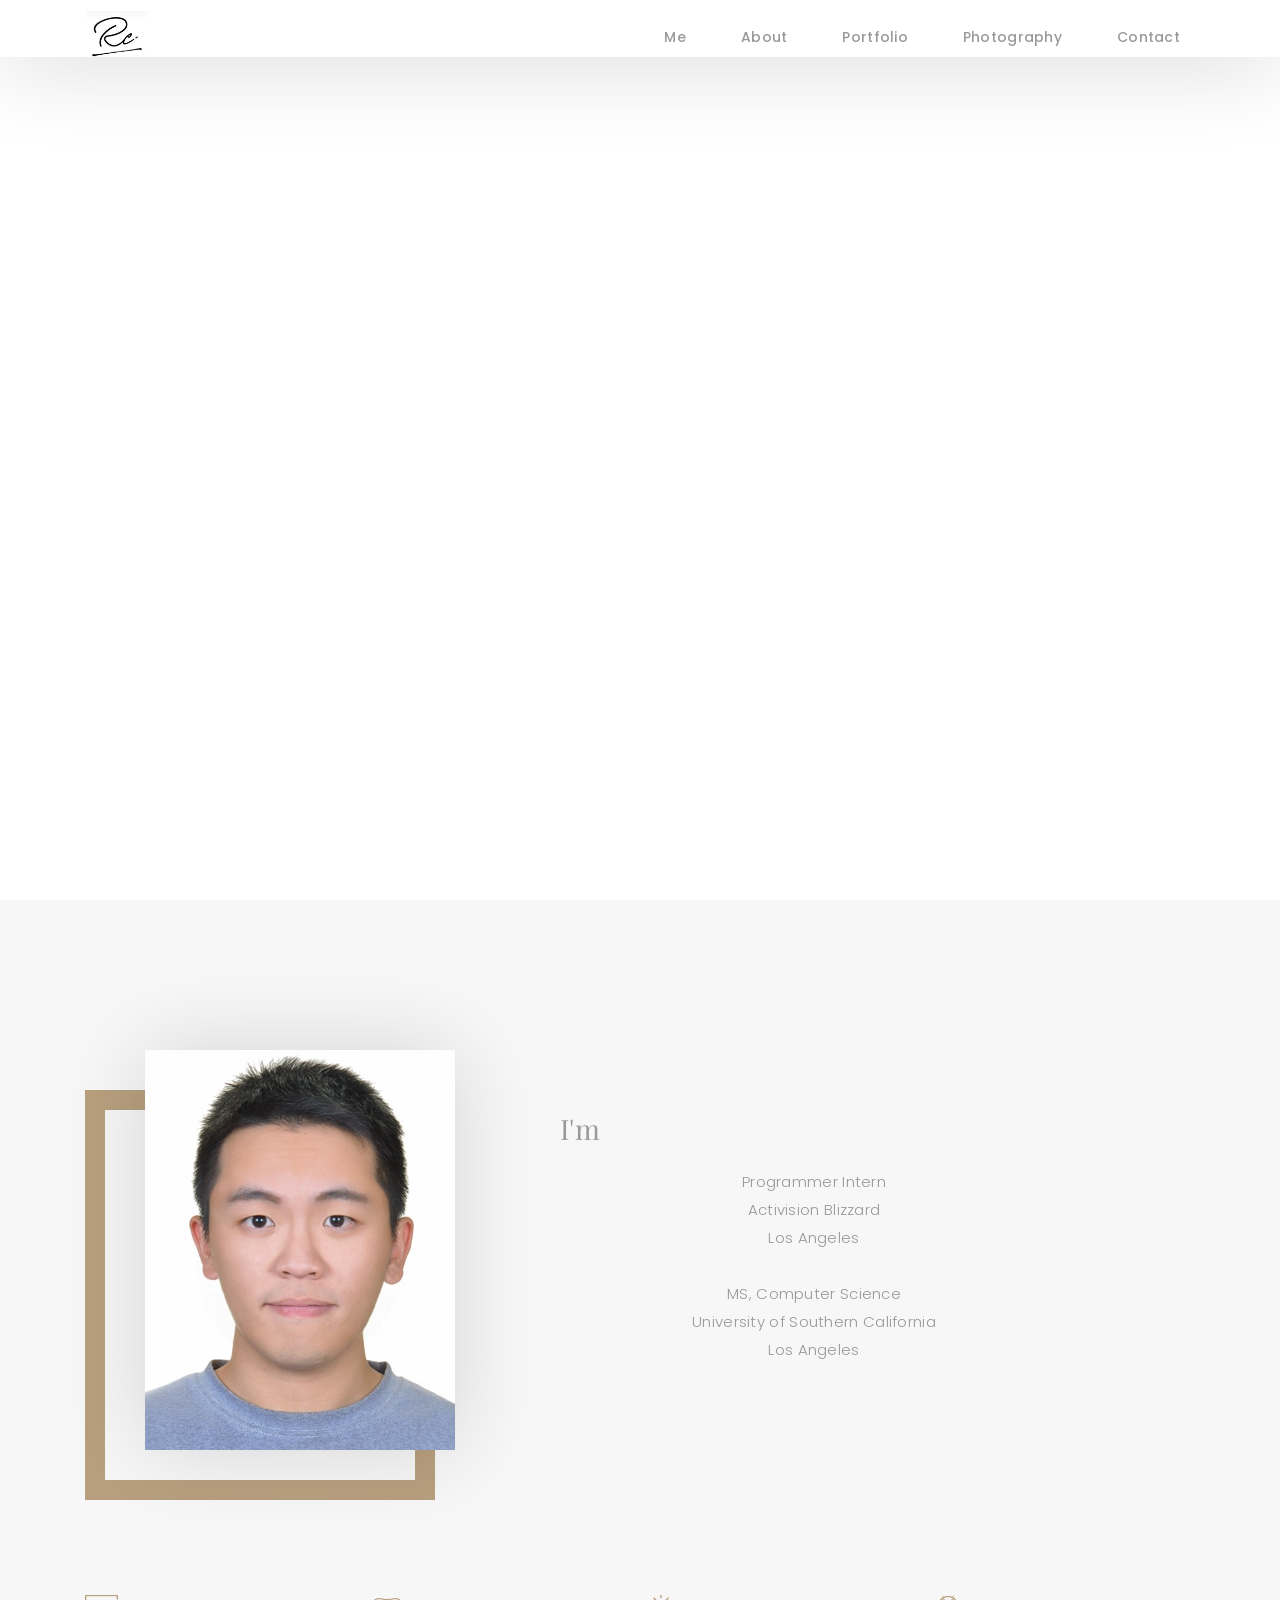
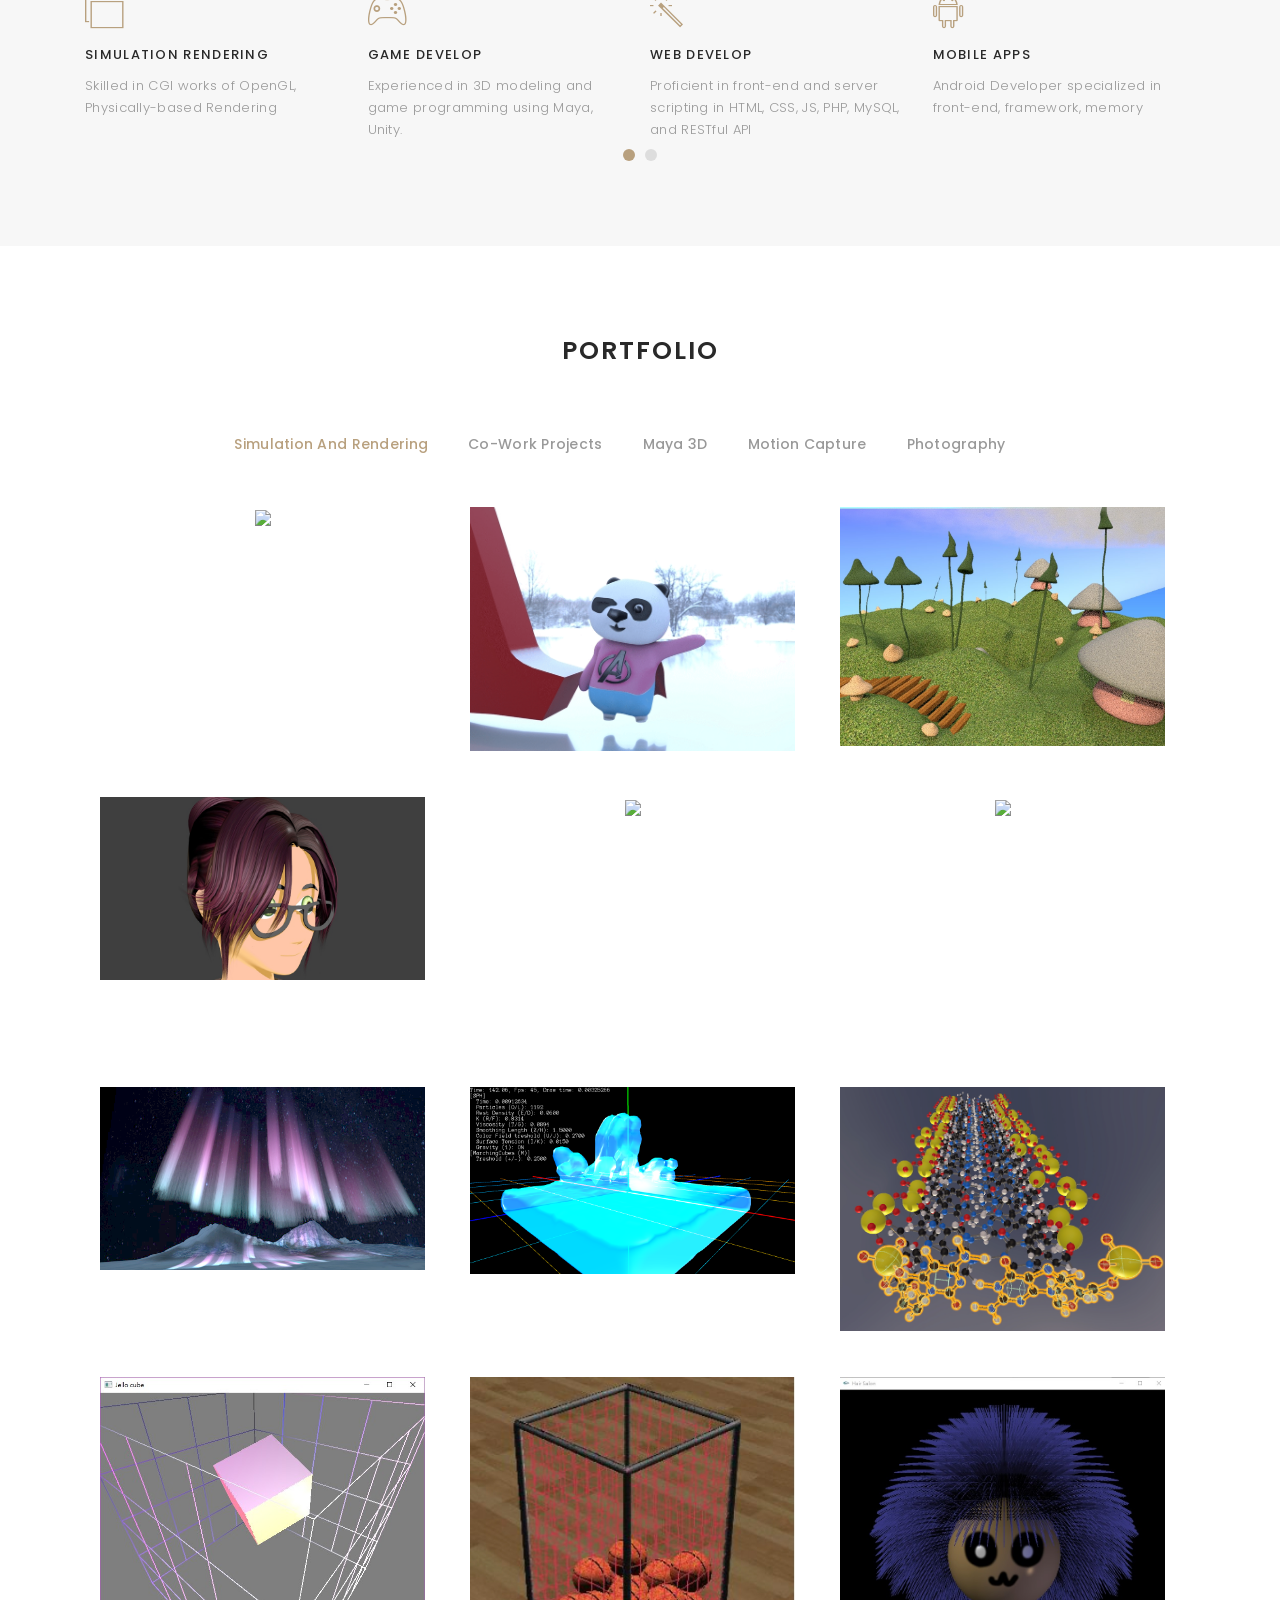
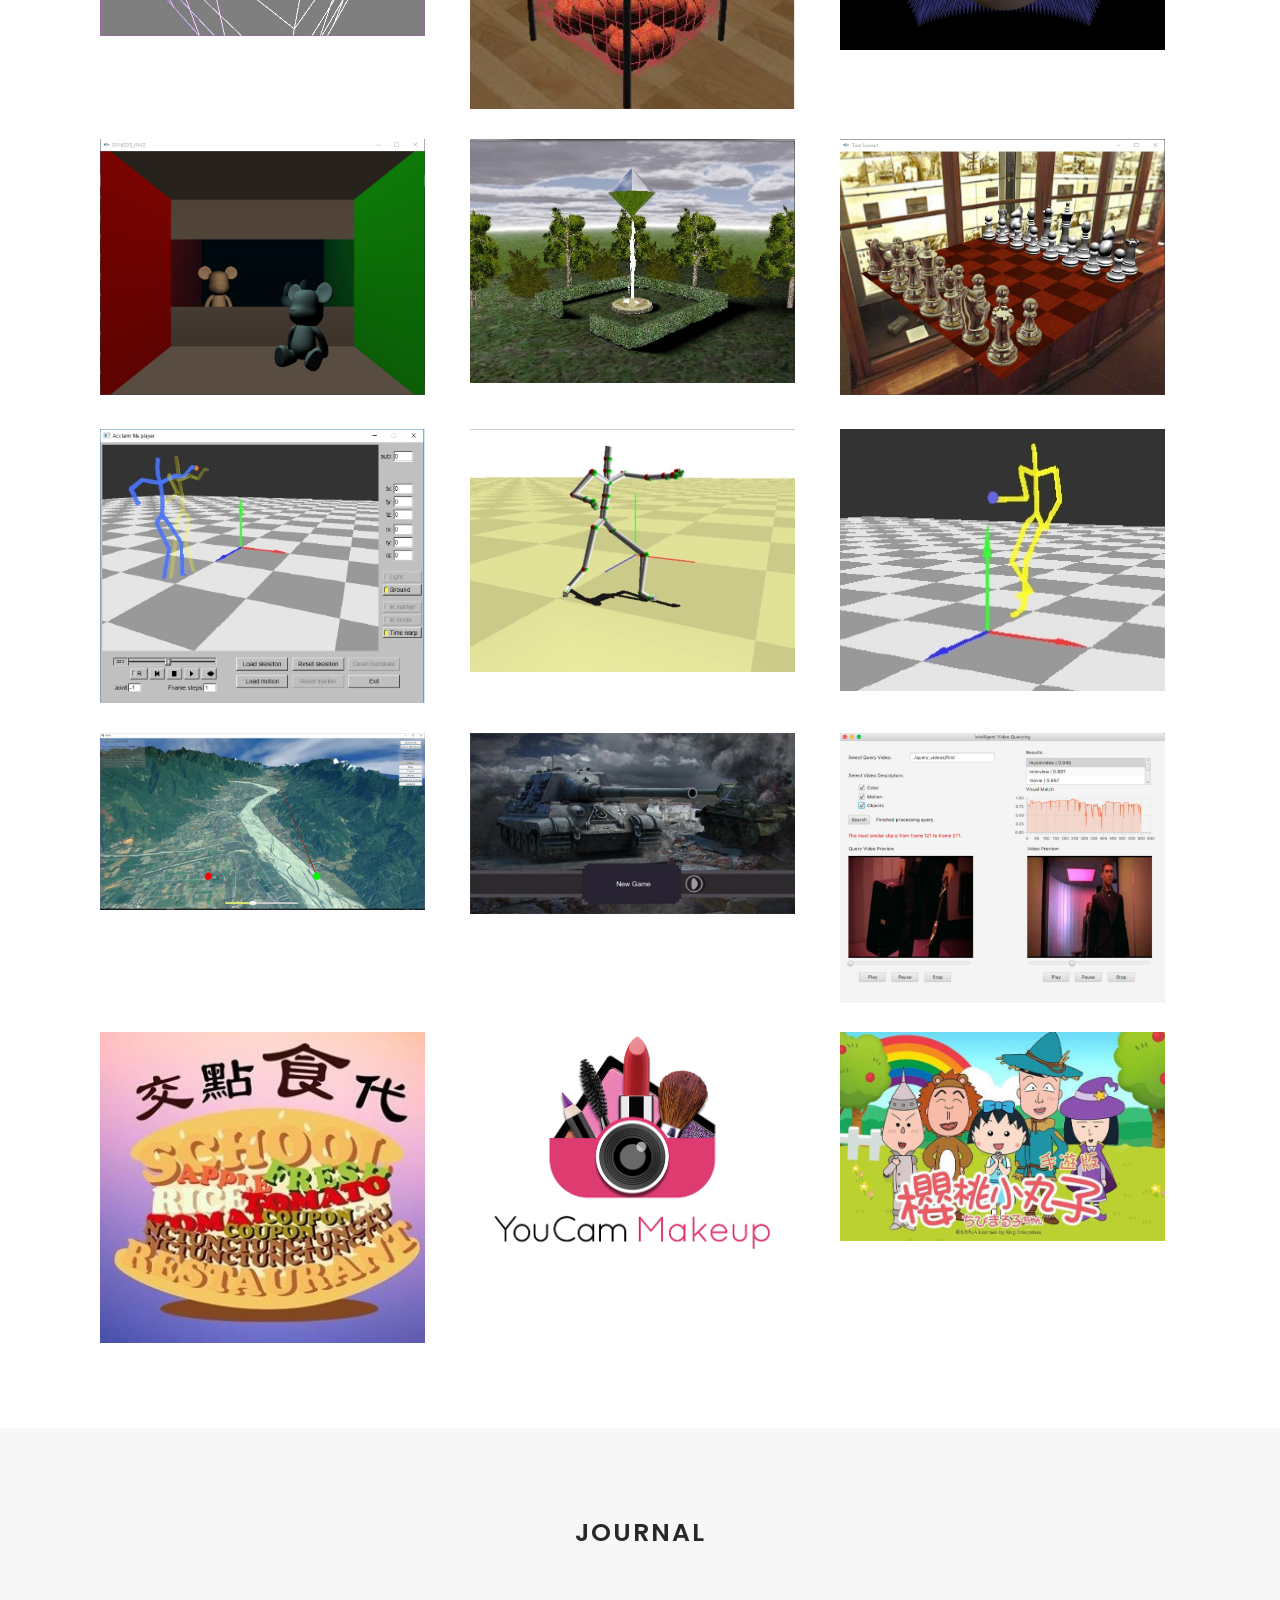
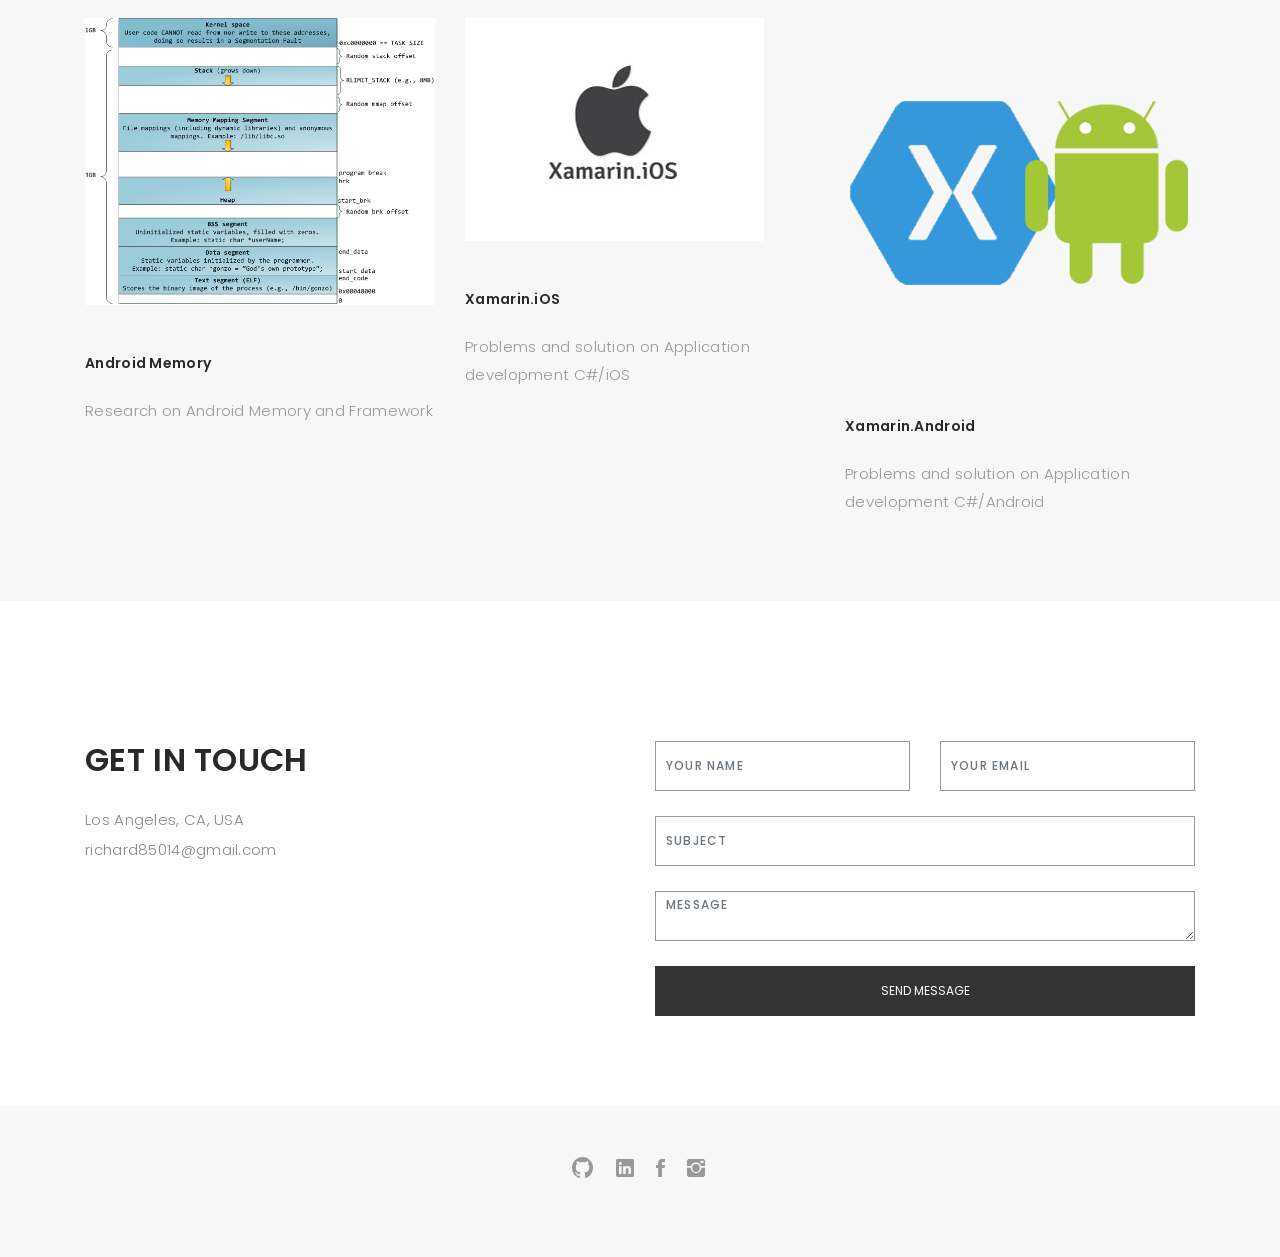
==== commit 53b56f48: "new form website" ====
--- a/index.html
+++ b/index.html
@@ -1,349 +1,680 @@
-﻿<!DOCTYPE HTML>
-<html>
+<!DOCTYPE html>
+<html lang="en">
+
 <head>
-    <title>RC's Portfolio</title>
-    <meta charset="utf-8" />
-    <link rel="shortcut icon" type="image/png" href="images/icon.png" />
-    <meta name="viewport" content="width=device-width, initial-scale=1" />
-    <link rel="stylesheet" href="assets/css/main.css" />
-    <link rel="stylesheet" type="text/css" href="assets/css/myDiv.css" />
-    <link rel="stylesheet" type="text/css" href="assets/css/jquery.fancybox.css" />
-    <!-- Scripts -->
-    <script src="//code.jquery.com/jquery-3.2.1.min.js"></script>
-    <script src="assets/js/jquery.fancybox.min.js"></script>
-    <script src="assets/js/myfancybox.js"></script>
-    <!-- Global site tag (gtag.js) - Google Analytics -->
-    <script async src="https://www.googletagmanager.com/gtag/js?id=UA-130572589-1"></script>
-    <script>
-  			window.dataLayer = window.dataLayer || [];
- 			function gtag(){dataLayer.push(arguments);}
-  			gtag('js', new Date());
-  			gtag('config', 'UA-130572589-1');
-    </script>
+  <!-- meta -->
+  <meta charset="utf-8">
+  <meta content="width=device-width, initial-scale=1.0" name="viewport">
+
+  <title>Richard Chien</title>
+  <meta content="" name="keywords">
+  <meta content="" name="description">
+
+  <!-- Google Fonts -->
+  <link href="https://fonts.googleapis.com/css?family=Poppins:300,300i,400,400i,500,500i,600,600i,700,700i|Playfair+Display:400,400i,700,700i,900,900i" rel="stylesheet">
+
+  <!-- Bootstrap CSS File -->
+  <link href="lib/bootstrap/css/bootstrap.min.css" rel="stylesheet">
+
+  <!-- Libraries CSS Files -->
+  <link href="lib/ionicons/css/ionicons.min.css" rel="stylesheet">
+  <link href="lib/owlcarousel/assets/owl.carousel.min.css" rel="stylesheet">
+  <link href="lib/magnific-popup/magnific-popup.css" rel="stylesheet">
+  <link href="lib/hover/hover.min.css" rel="stylesheet">
+  <link href="lib/animate/animate.min.css" rel="stylesheet">
+  <link href="lib/fancybox/css/jquery.fancybox.css" rel="stylesheet">
+
+  <!-- Main Stylesheet File -->
+  <link href="css/style.css" rel="stylesheet">
+
+  <!-- Responsive css -->
+  <link href="css/responsive.css" rel="stylesheet">
+
+  <!-- Favicon -->
+  <link rel="shortcut icon" href="images/favicon.png">
+
 </head>
+
 <body>
-    <!-- Wrapper -->
-    <div id="wrapper">
-        <!-- Header -->
-        <header id="header">
-            <span class="avatar"><img src="images/avatar.jpg" alt="" /></span>
-            <h1><font face="Comic Sans MS "><strong>Richard Chien</strong></font></h1>
-            <h3>
-                <font face="Comic Sans MS">
-                    Programmer / Animator
-                    <br />
-                    <br />
-                    Collections of projects during undergraduate & graduate studies.
-                    <br />
-                    For more details about me, please visit my website and resume by following links
-                </font>
-            </h3>
-            <h4>
-                <font face="Comic Sans MS">
-                    BS, Computer Science at NCTU
-                    <br />
-                    Taipei, Taiwan.
-                    <br />
-                    MS, Computer Science at USC
-                    <br />
-                    Los Angeles, USA.
-                    <br />
-                </font>
-            </h4>
-            <ul class="icons" style="margin-bottom:0px; margin-top:20px">
-                <li><a href="https://about.me/chienrc/" class="icon style2 fa-user" target="_blank" title="about.me"></a></li>
-                <li><a href="/public/resume/Resume.pdf" class="icon style2 fa-file-pdf-o" target="_blank" title="Resume"></a></li>
+
+  <!-- start section navbar -->
+  <nav id="main-nav">
+    <div class="row">
+      <div class="container">
+
+        <div class="logo">
+          <a href="index.html"><img src="images/logo.png" alt="logo"></a>
+        </div>
+
+        <div class="responsive"><i data-icon="m" class="ion-navicon-round"></i></div>
+
+        <ul class="nav-menu list-unstyled">
+          <li><a href="#header" class="smoothScroll">Me</a></li>
+          <li><a href="#about" class="smoothScroll">About</a></li>
+          <li><a href="#portfolio" class="smoothScroll">Portfolio</a></li>
+          <li><a href="#journal" class="smoothScroll">Photography</a></li>
+          <li><a href="#contact" class="smoothScroll">Contact</a></li>
+        </ul>
+
+      </div>
+    </div>
+  </nav>
+  <!-- End section navbar -->
+
+
+  <!-- start section header -->
+  <div id="header" class="home">
+    <div class="container">
+      <div class="header-content wow slideInLeft">
+        <h1>I'm Richard Chien</h1>
+        <p><span class="typed"></span></p>
+
+        <ul class="list-unstyled list-social">
+          <li><a href="https://github.com/chien1219"><i class="ion-social-github"></i></a></li>
+          <li><a href="https://www.linkedin.com/in/lichechien"><i class="ion-social-linkedin"></i></a></li>
+          <li><a href="https://www.facebook.com/lichechien"><i class="ion-social-facebook"></i></a></li>
+          <li><a href="https://instagram.com/chien_rc"><i class="ion-social-instagram"></i></a></li>
+        </ul>
+      </div>
+    </div>
+  </div>
+  <!-- End section header -->
+
+
+  <!-- start section about us -->
+  <div id="about" class="paddsection">
+    <div class="container">
+      <div class="row justify-content-between">
+
+        <div class="col-lg-4">
+          <div class="div-img-bg">
+            <div class="about-img">
+              <img src="images/me.jpg" class="img-responsive" alt="me">
+            </div>
+          </div>
+        </div>
+
+        <div class="col-lg-7">
+          <div class="about-descr wow fadeInRight">
+            <p class="p-heading">I'm </p>
+            <p class="separator">Programmer Intern</br>Activision Blizzard</br>Los Angeles</br></br>MS, Computer Science</br>University of Southern California</br>Los Angeles</p>
+          </div>
+
+        </div>
+      </div>
+    </div>
+  </div>
+  <!-- end section about us -->
+
+  <!-- start section services -->
+  <div id="services">
+    <div class="container wow fadeInUp">
+
+        <div class="services-carousel owl-theme">
+
+          <div class="services-block">
+            <i class="ion-ios-photos-outline"></i>
+            <span>SIMULATION RENDERING</span>
+            <p class="separator">Skilled in CGI works of OpenGL, Physically-based Rendering</p>
+          </div>
+
+          <div class="services-block">
+            <i class="ion-ios-game-controller-b-outline"></i>
+            <span>GAME DEVELOP</span>
+            <p class="separator">Experienced in 3D modeling and game programming using Maya, Unity.</p>
+          </div>
+
+          <div class="services-block">
+            <i class="ion-ios-color-wand-outline"></i>
+            <span>WEB DEVELOP</span>
+            <p class="separator">Proficient in front-end and server scripting in HTML, CSS, JS, PHP, MySQL, and RESTful API</p>
+          </div>
+
+          <div class="services-block">
+            <i class="ion-social-android-outline"></i>
+            <span>MOBILE APPS</span>
+            <p class="separator">Android Developer specialized in front-end, framework, memory</p>
+          </div>
+
+          <div class="services-block">
+            <i class="ion-ios-camera-outline"></i>
+            <span>PHOTOGRAPHY</span>
+            <p class="separator">Capturing breathtaking scene in passion of traveling.</p>
+          </div>
+
+        </div>
+
+    </div>
+
+  </div>
+  <!-- end section services -->
+
+
+  <!-- start section portfolio -->
+  <div id="portfolio" class="text-center paddsection wow fadeInUp">
+
+    <div class="container">
+      <div class="section-title text-center">
+        <h2>Portfolio</h2>
+      </div>
+    </div>
+
+    <div class="container">
+      <div class="row">
+        <div class="col-md-12">
+
+          <div class="portfolio-list">
+
+            <ul class="nav list-unstyled" id="portfolio-filters">
+              <li class="filter filter-active" data-filter=".simulation">simulation and rendering</li>
+              <li class="filter" data-filter=".cowork">co-work Projects</li>
+              <li class="filter" data-filter=".maya">maya 3D</li>
+              <li class="filter" data-filter=".mocap">Motion Capture</li>
+              <li class="filter" data-filter=".photography">photography</li>
             </ul>
-            <br />
-            <font face="Comic Sans MS">
-                <h3>Feel free to contact me by following links.</h3>
-                <ul class="icons" style="margin-bottom:0px">
-                    <li><a href="https://github.com/chien1219" class="icon style2 fa-github" target="_blank" title="Github"></a></li>
-                    <li><a href="https://www.facebook.com/lichechien" class="icon style2 fa-facebook" target="_blank" title="Facebook"></a></li>
-                    <li><a href="https://instagram.com/chien_rc" class="icon style2 fa-instagram" target="_blank" title="Instagram"></a></li>
-                    <li><a href="https://www.linkedin.com/in/lichechien" class="icon style2 fa-linkedin" target="_blank" title="Linkedin"></a></li>
-                    <li><a href="mailto:lichechi@usc.edu" class="icon style2 fa-envelope-o" target="_blank" title="Email Me!"></a></li>
-                </ul>
-            </font>
-        </header>
-
-        <!-- Main -->
-        <section>
-            <!--------------------------------------------------------------------- Maya --------------------------------------------------------------------------------->
-            <div id="section">
-                <a href="https://www.youracclaim.com/badges/34527d62-a0f8-4478-828c-e119375e0594/public_url" target="_blank"><h2 style="color:rebeccapurple; margin-left:20px">Maya 3D</h2></a>
-            </div>
-            <!-- Thumbnails -->
-            <section class="thumbnails">
-                <div>
-                    <!--Block-->
-                    <a data-fancybox="ACP" href="images/fulls/MayaACP/Certification.pdf" data-caption="Issued Date: 7/13/2019">
-                        <img src="https://media.giphy.com/media/oobNzX5ICcRZC/source.gif" />
-                        <h3>Autodesk Certified Professional: Maya</h3>
-                    </a>
-
-                    <!--Block-->
-                    <a data-fancybox="House" href="images/fulls/MayaWork/House/1.jpg" data-caption="Terrain scene with toon-style houses and trees">
-                        <img src="images/thumbs/Terrain.jpg" />
-                        <h3>Toon-Style houses and furniture modeling</h3>
-                    </a>
-                    <a style="display:none" data-fancybox="House" href="images/fulls/MayaWork/House/2.jpg" data-caption="Table and chairs modeling" />
-                    <a style="display:none" data-fancybox="House" href="images/fulls/MayaWork/House/3.jpg" data-caption="House work" />
-                    <a style="display:none" data-fancybox="House" href="images/fulls/MayaWork/House/4.jpg" data-caption="House work" />
-                    <a style="display:none" data-fancybox="House" href="images/fulls/MayaWork/House/5.jpg" data-caption="Bed with several little models" />
-                    <a style="display:none" data-fancybox="House" href="images/fulls/MayaWork/House/6.jpg" data-caption="" />
-                    <a style="display:none" data-fancybox="House" href="images/fulls/MayaWork/House/7.jpg" data-caption="" />
-                </div>
-                <div>
-                    <!--Block-->
-                    <a data-fancybox="Panda" href="https://youtu.be/CsoU98KHczs" data-caption="Prologue Movie">
-                        <img src="images/thumbs/Panda.gif" />
-                        <h3>Prologue animation clip - SuperPanda</h3>
-                    </a>
-                    <a style="display:none" data-fancybox="Panda" href="images/fulls/MayaWork/Panda/1.jpg" data-caption="Face Modeling" />
-                    <a style="display:none" data-fancybox="Panda" href="images/fulls/MayaWork/Panda/2.jpg" data-caption="Face Modeling" />
-                    <a style="display:none" data-fancybox="Panda" href="images/fulls/MayaWork/Panda/3.jpg" data-caption="Face Modeling" />
-                    <a style="display:none" data-fancybox="Panda" href="images/fulls/MayaWork/Panda/4.jpg" data-caption="Body Modeling" />
-                    <a style="display:none" data-fancybox="Panda" href="images/fulls/MayaWork/Panda/5.jpg" data-caption="Body Modeling" />
-                    <a style="display:none" data-fancybox="Panda" href="images/fulls/MayaWork/Panda/6.jpg" data-caption="Body Modeling" />
-                    <a style="display:none" data-fancybox="Panda" href="images/fulls/MayaWork/Panda/7.jpg" data-caption="Texture with UV editor" />
-                    <a style="display:none" data-fancybox="Panda" href="images/fulls/MayaWork/Panda/8.jpeg" data-caption="Environmental texture" />
-                    <a style="display:none" data-fancybox="Panda" href="images/fulls/MayaWork/Panda/9.jpeg" data-caption="Panda in motion" />
-                    <a style="display:none" data-fancybox="Panda" href="images/fulls/MayaWork/Panda/10.jpeg" data-caption="Panda with face expression" />
-
-                    <!--Block-->
-                    <a data-fancybox="GirlModel" href="https://youtu.be/fbL9x5eouxY" data-caption="Apply dacing on my model & skeleton on Maximo">
-                        <img src="images/thumbs/ToonShader.jpg" />
-                        <h3>Human body modeling and Skeleton & Hair simulation applied with Cartoon Shader</h3>
-                    </a>
-                    <a style="display:none" data-fancybox="GirlModel" href="images/fulls/MayaWork/GirlModel/1.jpg" data-caption="Face Modeling" />
-                    <a style="display:none" data-fancybox="GirlModel" href="images/fulls/MayaWork/GirlModel/2.jpg" data-caption="Face Modeling" />
-                    <a style="display:none" data-fancybox="GirlModel" href="images/fulls/MayaWork/GirlModel/3.jpg" data-caption="Face Modeling" />
-                    <a style="display:none" data-fancybox="GirlModel" href="images/fulls/MayaWork/GirlModel/4.jpg" data-caption="Face Modeling" />
-                    <a style="display:none" data-fancybox="GirlModel" href="images/fulls/MayaWork/GirlModel/5.jpg" data-caption="Body Modeling" />
-                    <a style="display:none" data-fancybox="GirlModel" href="images/fulls/MayaWork/GirlModel/6.jpg" data-caption="Body Modeling" />
-                    <a style="display:none" data-fancybox="GirlModel" href="images/fulls/MayaWork/GirlModel/7.jpg" data-caption="Textured and applied Toon Shader" />
-                    <a style="display:none" data-fancybox="GirlModel" href="images/fulls/MayaWork/GirlModel/MayaRenderer.jpg" data-caption="Toon Shader rendered in Maya Renderer" />
-                    <a style="display:none" data-fancybox="GirlModel" href="images/fulls/MayaWork/GirlModel/ArnoldRenderer.jpg" data-caption="Toon Shader rendered in Arnold Renderer" />
-                    <a style="display:none" data-fancybox="GirlModel" href="https://youtu.be/-tWSW7j_QtU" data-caption="Hair simulation with winds" />
-                </div>
-                <div>
-                    <!--Block-->
-                    <a data-fancybox="Clips" href="https://youtu.be/Mwo_vZkm0ZE" data-caption="Spaceship clip by flow emitter">
-                        <img src="images/thumbs/UFO.gif" />
-                        <h3>Work Clips Collection Maya/Premier/AE</h3>
-                    </a>
-                    <a style="display:none" data-fancybox="Clips" href="https://youtu.be/Mwo_vZkm0ZE" data-caption="Spaceship clip by flow emitter" />
-                    <a style="display:none" data-fancybox="Clips" href="https://youtu.be/YZSC80dkaqc" data-caption="Boat in a storm" />
-                    <a style="display:none" data-fancybox="Clips" href="https://youtu.be/hnstLWtfeVM" data-caption="Blood pipe with erythrocyte flowing" />
-                    <!--Block-->
-                    <a data-fancybox="SpecialEffect" href="https://youtu.be/DHIF_nK0D78" data-caption="Video & Model composition, camera tracking by Adobe AE">
-                        <img src="images/thumbs/CameraTracking.gif" />
-                        <h3>Video & Model composition Maya/Premier/AE</h3>
-                    </a>
-                    <a style="display:none" data-fancybox="SpecialEffect" href="https://youtu.be/WIZWZuIB4yQ" data-caption="Video & Model composition, camera tracking by Adobe AE" />
-                </div>
-            </section>
-
-            <!--------------------------------------------------------------------- Simulation and Rendering --------------------------------------------------------------------------------->
-            <div id="section">
-                <a href="https://github.com/chien1219" target="_blank"><h2 style="color:rebeccapurple; margin-left:20px">Simulation and Rendering</h2></a>
-            </div>
-            <!-- Thumbnails -->
-            <section class="thumbnails">
-                <div>
-                    <!--Block-->
-                    <a data-fancybox="Aurora" href="images/fulls/Aurora/a.jpg" data-caption="Physically-Based Rendering Aurora using Volumetric Photon Mapping and Shadow Ray Tracing">
-                        <img src="images/thumbs/Aurora.jpg" />
-                        <h3>Physically-based aurora rendering</h3>
-                    </a>
-                    <a style="display:none" data-fancybox="Aurora" href="images/fulls/Aurora/b.jpg" data-caption="Physically-based aurora rendering using pbrt-v2 renderer with OpenEXR" />
-                    <a style="display:none" data-fancybox="Aurora" href="images/fulls/Aurora/c.jpg" data-caption="Render using different color map and footprint" />
-                    <a style="display:none" data-fancybox="Aurora" href="images/fulls/Aurora/a.pdf" data-caption="Project Report" />
-                    <!--Block-->
-                    <a data-fancybox="FS" href="images/fulls/FS/a.jpg" data-caption="Computational Fluid Dynamics Simulation in customized #Particles, viscosity, K, Density, rendering with particle and marching-cube form">
-                        <img src="images/thumbs/FluidSimulation.jpg" />
-                        <h3>SPH Fluid Simulation with external force from interactor</h3>
-                    </a>
-                    <a style="display:none" data-fancybox="FS" href="https://youtu.be/1gPbiA7sHCk" data-caption="Demo Video" />
-                    <a style="display:none" data-fancybox="FS" href="images/fulls/FS/b.jpg" data-caption="Render with Particle form" />
-                    <a style="display:none" data-fancybox="FS" href="images/fulls/FS/c.jpg" data-caption="Another size of container with marching-cube form" />
-                    <a style="display:none" data-fancybox="FS" href="images/fulls/FS/d.jpg" data-caption="A soccer ball as an interactor falling" />
-                    <a style="display:none" data-fancybox="FS" href="images/fulls/FS/e.jpg" data-caption="Water(Viscosity: 0.0894) interaction with a low density object" />
-                    <a style="display:none" data-fancybox="FS" href="images/fulls/FS/a.pdf" data-caption="Project Report" />
-
-                    <!--Block-->
-                    <a data-fancybox="DNA" href="images/fulls/DNA/a.jpg" data-caption="Directed research in DNA simulation. <br/> Advisor: Sai-Keung Wong <br/> Granted and sponsored by Taiwan Ministry of Science and Technology - 106-2813-C-009-039-E">
-                        <img src="images/thumbs/DNA.jpg" alt="" />
-                        <h3>Presentation and simulation of DNA in VR</h3>
-                    </a>
-                    <a style="display:none" data-fancybox="DNA" href="https://youtu.be/U-5Xv21NlbI" data-caption="Demo Video (Platform: PC)" />
-                    <a style="display:none" data-fancybox="DNA" href="images/fulls/DNA/b.jpg" data-caption="User Interface" />
-                    <a style="display:none" data-fancybox="DNA" href="images/fulls/DNA/c.jpg" data-caption="Tutorial with narration" />
-                    <a style="display:none" data-fancybox="DNA" href="images/fulls/DNA/d.jpg" data-caption="Develop scene in Unity" />
-                    <a style="display:none" data-fancybox="DNA" href="images/fulls/DNA/e.jpg" data-caption="Develop scene in Unity" />
-                    <a style="display:none" data-fancybox="DNA" href="images/fulls/DNA/f.jpg" data-caption="Develop scene in Unity" />
-                    <a style="display:none" data-fancybox="DNA" href="images/fulls/DNA/a.pdf" data-caption="Mandarin project report" />
-
-                    <!--Block-->
-                    <a data-fancybox="JC" href="https://youtu.be/F0elm_v-e0E" data-caption="Jello Cube Simulation with Mass Spring System">
-                        <img src="images/thumbs/JelloCube.jpg" alt="" />
-                        <h3>Jello Cube Simulation with Mass Spring System using Penalty method</h3>
-                    </a>
-                </div>
-
-                <div>
-                	<!--Block-->
-                    <a data-fancybox="KI" href="https://youtu.be/6r6C94hrw78" data-caption="Green: Non-interpolated amc clip, Red: Interpolated animation using Bezier Quaternion between each 40 keyframes">
-                        <img src="images/thumbs/KI.jpg" alt="" />
-                        <h3>Keyframming Interpolation on Mocap system</h3>
-                    </a>
-                    <a style="display:none" data-fancybox="KI" href="https://youtu.be/ypEYRXH1vCw" data-caption="Green: Non-interpolated amc clip, Red: Interpolated animation using Linear Euler between each 40 keyframes" />
-                    <a style="display:none" data-fancybox="KI" href="https://youtu.be/1wn_b_3sWwI" data-caption="Green: Non-interpolated amc clip, Red: Interpolated animation using Linear Quaternion between each 40 keyframes" />
-                    <a style="display:none" data-fancybox="KI" href="images/fulls/KI/a.pdf" data-caption="Comparison between different interpolation method" />
-
-                    <!--Block-->
-                    <a data-fancybox="EERK4" href="images/fulls/EERK4/a.jpg" data-caption="Net and spring force interactive simulation by Explicit Euler and RK4">
-                        <img src="images/thumbs/EERK4.jpg" alt="" />
-                        <h3>Net interaction simulation by Explicit Euler and RK4</h3>
-                    </a>
-                    <a style="display:none" data-fancybox="EERK4" href="https://youtu.be/t3A0bLAGBWE" data-caption="Simulation of spring and external forces with Explicit Euler" />
-                    <a style="display:none" data-fancybox="EERK4" href="images/fulls/EERK4/b.jpg" data-caption="Render Screen Shot" />
-                    <a style="display:none" data-fancybox="EERK4" href="https://youtu.be/KP8GqoijKog" data-caption="Simulation of spring and external forces with RK4" />
-
-                	<!--Block-->
-                    <a data-fancybox="FKTW" href="images/fulls/FKTW/a.jpg" data-caption="Implementation of Forward Kinematics and Time Wrapping in Computer Animation. Skeleton and motion constructed by .asf .amc file. Detailed techniques: Denavit-Hartenberg matrix and Interpolation">
-                        <img src="images/thumbs/FKTW.jpg" alt="" />
-                        <h3>Forward Kinematics and Time Wrapping</h3>
-                    </a>
-                    <a style="display:none" data-fancybox="FKTW" href="https://youtu.be/3kMFgJZu6kQ" data-caption="Demo Video" />
-                    <a style="display:none" data-fancybox="FKTW" href="https://youtu.be/G7ZEdgclVoY" data-caption=".amc file in running simulation" />
-
-                    <!--Block-->
-                    <a data-fancybox="IK" href="images/fulls/IK/a.jpg" data-caption="Implementation of Inverse Kinematics in Computer Animation. Detailed techniques: Jacobian inverse transform">
-                        <img src="images/thumbs/IK.jpg" alt="" />
-                        <h3>Inverse Kinematics</h3>
-                    </a>
-                    <a style="display:none" data-fancybox="IK" href="https://youtu.be/T_2CDm6inzE" data-caption="Demo Video" />
-                </div>
-
-                <div>
-                	<!--Block-->
-                    <a data-fancybox="HS" href="images/fulls/HS/a.jpg" data-caption="Hair simulation with normal gravity">
-                        <img src="images/thumbs/HairSimulation.jpg" alt="" />
-                        <h3>Hair simulation with vertex, geometry and fragment shader</h3>
-                    </a>
-                    <a style="display:none" data-fancybox="HS" href="images/fulls/HS/b.jpg" data-caption="Hair simulation with low gravity" />
-                    <a style="display:none" data-fancybox="HS" href="images/fulls/HS/c.jpg" data-caption="Hair simulation with high gravity" />
-
-                	<!--Block-->
-                    <a data-fancybox="PR&F" href="images/fulls/PR&F/a.jpg" data-caption="Simulation of planar Reflection and Refraction with different coefficient">
-                        <img src="images/thumbs/PR&F.jpg" alt="" />
-                        <h3>Simulation of planar Reflection and Refraction</h3>
-                    </a>
-                    <a style="display:none" data-fancybox="PR&F" href="images/fulls/PR&F/b.jpg" data-caption="Simulation of planar Reflection and Refraction with different coefficient" />
-                    <a style="display:none" data-fancybox="PR&F" href="images/fulls/PR&F/c.jpg" data-caption="Simulation of planar Reflection and Refraction with different coefficient" />
-
-                    <!--Block-->
-                    <a data-fancybox="TM1" href="images/fulls/TM1/a.jpg" data-caption="2D/3D/Cube texture mapping scene created with openGL">
-                        <img src="images/thumbs/TM1.jpg" alt="" />
-                        <h3>2D/3D/Cube texture mapping</h3>
-                    </a>
-                    <a style="display:none" data-fancybox="TM1" href="images/fulls/TM1/b.jpg" data-caption="2D/3D/Cube texture mapping scene created with openGL" />
-                    <a style="display:none" data-fancybox="TM1" href="images/fulls/TM1/c.jpg" data-caption="2D/3D/Cube texture mapping scene created with openGL" />
-
-                    <!--Block-->
-                    <a data-fancybox="TM2" href="images/fulls/TM2/a.jpg" data-caption="Texture mapping with phong shading scene created with openGL">
-                        <img src="images/thumbs/TM2.jpg" alt="" />
-                        <h3>Texture mapping with Phong shading</h3>
-                    </a>
-                    <a style="display:none" data-fancybox="TM2" href="images/fulls/TM2/b.jpg" data-caption="Texture mapping with phong shading scene created with openGL" />
-                    <a style="display:none" data-fancybox="TM2" href="images/fulls/TM2/c.jpg" data-caption="Texture mapping with phong shading scene created with openGL" />
-                </div>
-            </section>
-
- 			<!----------------------------------------------------------------- Game/App/Research Project ----------------------------------------------------------------------------->
-            <div id="section">
-                <a href="https://github.com/chien1219" target="_blank"><h2 style="color:rebeccapurple; margin-left:20px">Game/Co-work App/Research Project</h2></a>
-            </div>
-            <!-- Thumbnails -->
-            <section class="thumbnails">
-                <div>
-                    <!--Block-->
-                    <a data-fancybox="360" href="images/fulls/360/a.jpg" data-caption="360-degree Movie Player in VR created by Unity3D">
-                        <img src="images/thumbs/360videoVR.jpg" alt="" />
-                        <h3>
-                            360 Movie Player in VR created by Unity3D
-                            <br />
-                            Owned by iFlyover in VIMLab at NCHC.
-                        </h3>
-                    </a>
-                    <a style="display:none" data-fancybox="360" href="https://youtu.be/84RaZMO0dVw" data-caption="Running program under VR simulator" />
-                    <a style="display:none" data-fancybox="360" href="images/fulls/360/b.jpg" data-caption="Screen Shot in high angle shot" />
-                    <a style="display:none" data-fancybox="360" href="images/fulls/360/c.jpg" data-caption="Screen Shot in perspective 2 with playlist function on" />
-                    <a style="display:none" data-fancybox="360" href="images/fulls/360/d.jpg" data-caption="Screen Shot in perspective 2" />
-                    <a style="display:none" data-fancybox="360" href="images/fulls/360/e.jpg" data-caption="Montage" />
-                    <a style="display:none" data-fancybox="360" href="images/fulls/360/f.jpg" data-caption="Montage" />
-
-                    <!--Block-->
-                    <a data-fancybox="Tank" href="images/fulls/Tank/a.jpg" data-caption="Tank Game">
-                        <img src="images/thumbs/Tank.jpg" alt="" />
-                        <h3>Tank Multiplayer game created by Unity</h3>
-                    </a>
-                    <a style="display:none" data-fancybox="Tank" href="https://youtu.be/qXYTnR2dRdw" data-caption="Game record video" />
-                    <a style="display:none" data-fancybox="Tank" href="images/fulls/Tank/b.jpg" data-caption="Game Scene in Wave08" />
-                    <a style="display:none" data-fancybox="Tank" href="images/fulls/Tank/c.jpg" data-caption="Game Scene in different map in Wave08" />
-                    <a style="display:none" data-fancybox="Tank" href="images/fulls/Tank/d.jpg" data-caption="Game Scene in Wave17" />
-                    <a style="display:none" data-fancybox="Tank" href="images/fulls/Tank/e.jpg" data-caption="Game Scene in Wave01" />
-                    <a style="display:none" data-fancybox="Tank" href="images/fulls/Tank/f.jpg" data-caption="Game Over Scene with explosion effect" />
-                    <a style="display:none" data-fancybox="Tank" href="images/fulls/Tank/g.jpg" data-caption="Map/Scene construction" />
-                    <a style="display:none" data-fancybox="Tank" data-height="500" data-width="350" href="images/fulls/Tank/h.jpg" data-caption="Characters collcection in game" />
-                    <a style="display:none" data-fancybox="Tank" href="images/fulls/Tank/a.pdf" data-caption="Project Report" />
-
-                    <!--Block-->
-                    <a data-fancybox="VideoQuery" href="images/fulls/VideoQuery/a.jpg" data-caption="Video comparison system using similarity in Color/ OpenCV Motion Vector/ Sound PCM/ Google Cloud Video Intelligence API">
-                        <img src="images/thumbs/VideoQuery.jpg" alt="" />
-                        <h3>Video Query System</h3>
-                    </a>
-                    <a style="display:none" data-fancybox="VideoQuery" href="images/fulls/VideoQuery/a.pdf" data-caption="Spec" />
-                </div>
-
-              	<div>
-                    <!--Block-->
-                    <a href="https://www.perfectcorp.com/consumer/apps/ymk" target="_blank">
-                        <img src="images/thumbs/ymk.png" alt="" />
-                        <h3>Youcammakeup Frontend Developer - 2017 Summer Intern @Perfect Corp</h3>
-                    </a>
-
-                    <!--Block-->
-                    <a href="https://youtu.be/zlH2zYNjeNM" target="_blank">
-                        <img src="images/thumbs/Maruko.jpg" alt="" />
-                        <h3>Maruko Backend Developer @Mitfun Corp</h3>
-                    </a>
-                </div>
-                
-                <div>
-                    <!--Block-->
-                    <a data-fancybox="FoodPon" href="images/fulls/FoodPon/a.jpg" data-caption="FoodPon App provided coupon and message system for students and student-oriented restaurant in college campus on Android/iOS platform">
-                        <img src="images/thumbs/FoodPon.jpg" alt="" />
-                        <h3>FoodPon App</h3>
-                    </a>
-                    <a style="display:none" data-fancybox="FoodPon" href="images/fulls/FoodPon/b.jpg" data-caption="Main Page" />
-                    <a style="display:none" data-fancybox="FoodPon" href="images/fulls/FoodPon/c.jpg" data-caption="Comment system" />
-
-                    <!--Block-->
-                    <a href="https://github.com/chien1219/Android-Memory/blob/master/README.md" target="_blank">
-                        <img src="images/thumbs/AndroidRAM.jpg" alt="" />
-                        <h3>Android Memory Research</h3>
-                    </a>
-                </div>
-            </section>
-        </section>
-
-        <!-- Footer -->
-        <footer id="footer">
-            <p>&copy; RC. All rights reserved.</p>
-        </footer>
+
+          </div>
+
+          <div class="portfolio-container">
+
+            <!--Maya Section-->
+            <div class="col-lg-4 col-md-6 portfolio-thumbnail maya">
+              <a data-fancybox="ACP" href="images/fulls/MayaACP/Certification.pdf" data-caption="Issued Date: 7/13/2019">
+                <img src="https://media.giphy.com/media/oobNzX5ICcRZC/source.gif" />
+                <div class="details">
+                  <h4>Maya</h4>
+                  <span>Autodesk Certified Professional</span>
+                </div>
+              </a>
+            </div>
+
+            <div class="col-lg-4 col-md-6 portfolio-thumbnail maya">
+              <a data-fancybox="Panda" href="https://youtu.be/CsoU98KHczs" data-caption="Prologue Movie">
+                <img src="images/thumbs/Panda.gif" />
+                <div class="details">
+                  <h4>Maya</h4>
+                  <span>Prologue animation clip - SuperPanda</span>
+                </div>
+              </a>
+              <a style="display:none" data-fancybox="Panda" href="images/fulls/MayaWork/Panda/1.jpg" data-caption="Face Modeling" />
+              <a style="display:none" data-fancybox="Panda" href="images/fulls/MayaWork/Panda/2.jpg" data-caption="Face Modeling" />
+              <a style="display:none" data-fancybox="Panda" href="images/fulls/MayaWork/Panda/3.jpg" data-caption="Face Modeling" />
+              <a style="display:none" data-fancybox="Panda" href="images/fulls/MayaWork/Panda/4.jpg" data-caption="Body Modeling" />
+              <a style="display:none" data-fancybox="Panda" href="images/fulls/MayaWork/Panda/5.jpg" data-caption="Body Modeling" />
+              <a style="display:none" data-fancybox="Panda" href="images/fulls/MayaWork/Panda/6.jpg" data-caption="Body Modeling" />
+              <a style="display:none" data-fancybox="Panda" href="images/fulls/MayaWork/Panda/7.jpg" data-caption="Texture with UV editor" />
+              <a style="display:none" data-fancybox="Panda" href="images/fulls/MayaWork/Panda/8.jpeg" data-caption="Environmental texture" />
+              <a style="display:none" data-fancybox="Panda" href="images/fulls/MayaWork/Panda/9.jpeg" data-caption="Panda in motion" />
+              <a style="display:none" data-fancybox="Panda" href="images/fulls/MayaWork/Panda/10.jpeg" data-caption="Panda with face expression" />
+            </div>
+
+            <div class="col-lg-4 col-md-6 portfolio-thumbnail maya">
+              <a data-fancybox="House" href="images/fulls/MayaWork/House/1.jpg" data-caption="Terrain scene with toon-style houses and trees">
+                <img src="images/thumbs/Terrain.jpg" />
+                <div class="details">
+                  <h4>Maya</h4>
+                  <span>Toon-Style houses and furniture modeling</span>
+                </div>
+              </a>
+              <a style="display:none" data-fancybox="House" href="images/fulls/MayaWork/House/2.jpg" data-caption="Table and chairs modeling" />
+              <a style="display:none" data-fancybox="House" href="images/fulls/MayaWork/House/3.jpg" data-caption="House work" />
+              <a style="display:none" data-fancybox="House" href="images/fulls/MayaWork/House/4.jpg" data-caption="House work" />
+              <a style="display:none" data-fancybox="House" href="images/fulls/MayaWork/House/5.jpg" data-caption="Bed with several little models" />
+              <a style="display:none" data-fancybox="House" href="images/fulls/MayaWork/House/6.jpg" data-caption="" />
+              <a style="display:none" data-fancybox="House" href="images/fulls/MayaWork/House/7.jpg" data-caption="" />
+            </div>
+
+            <div class="col-lg-4 col-md-6 portfolio-thumbnail maya">
+              <a data-fancybox="GirlModel" href="https://youtu.be/fbL9x5eouxY" data-caption="Apply dacing on my model & skeleton on Maximo">
+                <img src="images/thumbs/ToonShader.jpg" />
+                <div class="details">
+                  <h4>Maya</h4>
+                  <span>Human body & Hair modeling</span>
+                </div>
+                </a>
+              <a style="display:none" data-fancybox="GirlModel" href="images/fulls/MayaWork/GirlModel/1.jpg" data-caption="Face Modeling" />
+              <a style="display:none" data-fancybox="GirlModel" href="images/fulls/MayaWork/GirlModel/2.jpg" data-caption="Face Modeling" />
+              <a style="display:none" data-fancybox="GirlModel" href="images/fulls/MayaWork/GirlModel/3.jpg" data-caption="Face Modeling" />
+              <a style="display:none" data-fancybox="GirlModel" href="images/fulls/MayaWork/GirlModel/4.jpg" data-caption="Face Modeling" />
+              <a style="display:none" data-fancybox="GirlModel" href="images/fulls/MayaWork/GirlModel/5.jpg" data-caption="Body Modeling" />
+              <a style="display:none" data-fancybox="GirlModel" href="images/fulls/MayaWork/GirlModel/6.jpg" data-caption="Body Modeling" />
+              <a style="display:none" data-fancybox="GirlModel" href="images/fulls/MayaWork/GirlModel/7.jpg" data-caption="Textured and applied Toon Shader" />
+              <a style="display:none" data-fancybox="GirlModel" href="images/fulls/MayaWork/GirlModel/MayaRenderer.jpg" data-caption="Toon Shader rendered in Maya Renderer" />
+              <a style="display:none" data-fancybox="GirlModel" href="images/fulls/MayaWork/GirlModel/ArnoldRenderer.jpg" data-caption="Toon Shader rendered in Arnold Renderer" />
+              <a style="display:none" data-fancybox="GirlModel" href="https://youtu.be/-tWSW7j_QtU" data-caption="Hair simulation with winds" />
+              </a>
+            </div>
+
+            <div class="col-lg-4 col-md-6 portfolio-thumbnail maya">
+              <a data-fancybox="Clips" href="https://youtu.be/Mwo_vZkm0ZE" data-caption="Spaceship clip by flow emitter">
+                <img src="images/thumbs/UFO.gif" />
+                <div class="details">
+                  <h4>Maya</h4>
+                  <span>Work Clips Collection Maya/Premier/AE</span>
+                </div>
+              </a>
+              <a style="display:none" data-fancybox="Clips" href="https://youtu.be/Mwo_vZkm0ZE" data-caption="Spaceship clip by flow emitter" />
+              <a style="display:none" data-fancybox="Clips" href="https://youtu.be/YZSC80dkaqc" data-caption="Boat in a storm" />
+              <a style="display:none" data-fancybox="Clips" href="https://youtu.be/hnstLWtfeVM" data-caption="Blood pipe with erythrocyte flowing" />
+              </div>
+
+            <div class="col-lg-4 col-md-6 portfolio-thumbnail maya">
+              <a data-fancybox="SpecialEffect" href="https://youtu.be/DHIF_nK0D78" data-caption="Video & Model composition, camera tracking by Adobe AE">
+                <img src="images/thumbs/CameraTracking.gif" />
+                <div class="details">
+                  <h4>Maya</h4>
+                  <span>Video & Model composition Maya/Premier/AE</span>
+                </div>
+              </a>
+              <a style="display:none" data-fancybox="SpecialEffect" href="https://youtu.be/WIZWZuIB4yQ" data-caption="Video & Model composition, camera tracking by Adobe AE" />
+            </div>
+
+            <!--Simulation Section-->
+            <div class="col-lg-4 col-md-6 portfolio-thumbnail simulation">
+              <a data-fancybox="Aurora" href="images/fulls/Aurora/a.jpg" data-caption="Physically-Based Rendering Aurora using Volumetric Photon Mapping and Shadow Ray Tracing">
+                <img src="images/thumbs/Aurora.jpg" />
+                <div class="details">
+                  <h4>Simulation and Rendering</h4>
+                  <span>Physically-based aurora rendering</span>
+                </div>
+              </a>
+              <a style="display:none" data-fancybox="Aurora" href="images/fulls/Aurora/b.jpg" data-caption="Physically-based aurora rendering using pbrt-v2 renderer with OpenEXR" />
+              <a style="display:none" data-fancybox="Aurora" href="images/fulls/Aurora/c.jpg" data-caption="Render using different color map and footprint" />
+              <a style="display:none" data-fancybox="Aurora" href="images/fulls/Aurora/a.pdf" data-caption="Project Report" />
+            </div>
+
+            <div class="col-lg-4 col-md-6 portfolio-thumbnail simulation">
+            <a data-fancybox="FS" href="images/fulls/FS/a.jpg" data-caption="Computational Fluid Dynamics Simulation in customized #Particles, viscosity, K, Density, rendering with particle and marching-cube form">
+                <img src="images/thumbs/FluidSimulation.jpg" />
+                <div class="details">
+                  <h4>Simulation</h4>
+                  <span>SPH Fluid with external force from interactor</span>
+                </div>
+            </a>
+            <a style="display:none" data-fancybox="FS" href="https://youtu.be/1gPbiA7sHCk" data-caption="Demo Video" />
+            <a style="display:none" data-fancybox="FS" href="images/fulls/FS/b.jpg" data-caption="Render with Particle form" />
+            <a style="display:none" data-fancybox="FS" href="images/fulls/FS/c.jpg" data-caption="Another size of container with marching-cube form" />
+            <a style="display:none" data-fancybox="FS" href="images/fulls/FS/d.jpg" data-caption="A soccer ball as an interactor falling" />
+            <a style="display:none" data-fancybox="FS" href="images/fulls/FS/e.jpg" data-caption="Water(Viscosity: 0.0894) interaction with a low density object" />
+            <a style="display:none" data-fancybox="FS" href="images/fulls/FS/a.pdf" data-caption="Project Report" />
+              </a>
+            </div>
+
+            <div class="col-lg-4 col-md-6 portfolio-thumbnail simulation">
+              <a data-fancybox="DNA" href="images/fulls/DNA/a.jpg" data-caption="Directed research in DNA simulation. <br/> Advisor: Sai-Keung Wong <br/> Granted and sponsored by Taiwan Ministry of Science and Technology - 106-2813-C-009-039-E">
+                <img src="images/thumbs/DNA.jpg" alt="" />
+                <div class="details">
+                  <h4>Simulation</h4>
+                  <span>Presentation and simulation of DNA in VR</span>
+                </div>
+              </a>
+              <a style="display:none" data-fancybox="DNA" href="https://youtu.be/U-5Xv21NlbI" data-caption="Demo Video (Platform: PC)" />
+              <a style="display:none" data-fancybox="DNA" href="images/fulls/DNA/b.jpg" data-caption="User Interface" />
+              <a style="display:none" data-fancybox="DNA" href="images/fulls/DNA/c.jpg" data-caption="Tutorial with narration" />
+              <a style="display:none" data-fancybox="DNA" href="images/fulls/DNA/d.jpg" data-caption="Develop scene in Unity" />
+              <a style="display:none" data-fancybox="DNA" href="images/fulls/DNA/e.jpg" data-caption="Develop scene in Unity" />
+              <a style="display:none" data-fancybox="DNA" href="images/fulls/DNA/f.jpg" data-caption="Develop scene in Unity" />
+              <a style="display:none" data-fancybox="DNA" href="images/fulls/DNA/a.pdf" data-caption="Mandarin project report" />
+              </a>
+            </div>
+
+            <div class="col-lg-4 col-md-6 portfolio-thumbnail simulation">
+              <a data-fancybox="JC" href="https://youtu.be/F0elm_v-e0E" data-caption="Jello Cube Simulation with Mass Spring System">
+                <img src="images/thumbs/JelloCube.jpg" alt="" />
+                <div class="details">
+                  <h4>Physically-based Simulation</h4>
+                  <span>Jello Cube with Mass Spring System</span>
+                </div>
+              </a>
+            </div>
+
+            <div class="col-lg-4 col-md-6 portfolio-thumbnail simulation">
+              <a data-fancybox="EERK4" href="images/fulls/EERK4/a.jpg" data-caption="Net and spring force interactive simulation by Explicit Euler and RK4">
+                <img src="images/thumbs/EERK4.jpg" alt="" />
+                <div class="details">
+                  <h4>Physically-based Simulation</h4>
+                  <span>Net interaction simulation by Explicit Euler and RK4</span>
+                </div>
+              </a>
+              <a style="display:none" data-fancybox="EERK4" href="https://youtu.be/t3A0bLAGBWE" data-caption="Simulation of spring and external forces with Explicit Euler" />
+              <a style="display:none" data-fancybox="EERK4" href="images/fulls/EERK4/b.jpg" data-caption="Render Screen Shot" />
+              <a style="display:none" data-fancybox="EERK4" href="https://youtu.be/KP8GqoijKog" data-caption="Simulation of spring and external forces with RK4" />
+            </div>
+
+            <div class="col-lg-4 col-md-6 portfolio-thumbnail simulation">
+              <a data-fancybox="HS" href="images/fulls/HS/a.jpg" data-caption="Hair simulation with normal gravity">
+                <img src="images/thumbs/HairSimulation.jpg" alt="" />
+                <div class="details">
+                  <h4>OpenGL Simulation</h4>
+                  <span>Hair simulation with vertex, geometry and fragment shader</span>
+                </div>
+                <h3></h3>
+              </a>
+              <a style="display:none" data-fancybox="HS" href="images/fulls/HS/b.jpg" data-caption="Hair simulation with low gravity" />
+              <a style="display:none" data-fancybox="HS" href="images/fulls/HS/c.jpg" data-caption="Hair simulation with high gravity" />
+            </div>
+
+            <div class="col-lg-4 col-md-6 portfolio-thumbnail simulation">
+              <a data-fancybox="PR&F" href="images/fulls/PR&F/a.jpg" data-caption="Simulation of planar Reflection and Refraction with different coefficient">
+                <img src="images/thumbs/PR&F.jpg" alt="" />
+                <div class="details">
+                  <h4>OpenGL Light Simulation</h4>
+                  <span>Simulation of planar Reflection and Refraction</span>
+                </div>
+              </a>
+              <a style="display:none" data-fancybox="PR&F" href="images/fulls/PR&F/b.jpg" data-caption="Simulation of planar Reflection and Refraction with different coefficient" />
+              <a style="display:none" data-fancybox="PR&F" href="images/fulls/PR&F/c.jpg" data-caption="Simulation of planar Reflection and Refraction with different coefficient" />  
+            </div>
+
+            <div class="col-lg-4 col-md-6 portfolio-thumbnail simulation">
+              <a data-fancybox="TM1" href="images/fulls/TM1/a.jpg" data-caption="2D/3D/Cube texture mapping scene created with openGL">
+                <img src="images/thumbs/TM1.jpg" alt="" />
+                <div class="details">
+                  <h4>OpenGL</h4>
+                  <span>2D/3D/Cube texture mapping</span>
+                </div>
+              </a>
+              <a style="display:none" data-fancybox="TM1" href="images/fulls/TM1/b.jpg" data-caption="2D/3D/Cube texture mapping scene created with openGL" />
+              <a style="display:none" data-fancybox="TM1" href="images/fulls/TM1/c.jpg" data-caption="2D/3D/Cube texture mapping scene created with openGL" />
+            </div>
+
+            <div class="col-lg-4 col-md-6 portfolio-thumbnail simulation">
+              <a data-fancybox="TM2" href="images/fulls/TM2/a.jpg" data-caption="Texture mapping with phong shading scene created with openGL">
+                <img src="images/thumbs/TM2.jpg" alt="" />
+                <div class="details">
+                  <h4>OpenGL</h4>
+                  <span>Texture mapping with Phong shading</span>
+                </div>
+                <h3></h3>
+              </a>
+              <a style="display:none" data-fancybox="TM2" href="images/fulls/TM2/b.jpg" data-caption="Texture mapping with phong shading scene created with openGL" />
+              <a style="display:none" data-fancybox="TM2" href="images/fulls/TM2/c.jpg" data-caption="Texture mapping with phong shading scene created with openGL" />
+            </div>
+
+            <!--Motion Capture Section-->
+            <div class="col-lg-4 col-md-6 portfolio-thumbnail mocap">
+              <a data-fancybox="FKTW" href="images/fulls/FKTW/a.jpg" data-caption="Implementation of Forward Kinematics and Time Wrapping in Computer Animation. Skeleton and motion constructed by .asf .amc file. Detailed techniques: Denavit-Hartenberg matrix and Interpolation">
+                <img src="images/thumbs/FKTW.jpg" alt="" />
+                <div class="details">
+                  <h4>Maya</h4>
+                  <span>Forward Kinematics and Time Wrapping</span>
+                </div>
+              </a>
+              <a style="display:none" data-fancybox="FKTW" href="https://youtu.be/3kMFgJZu6kQ" data-caption="Demo Video" />
+              <a style="display:none" data-fancybox="FKTW" href="https://youtu.be/G7ZEdgclVoY" data-caption=".amc file in running simulation" />
+            </div>
+
+            <div class="col-lg-4 col-md-6 portfolio-thumbnail mocap">
+              <a data-fancybox="KI" href="https://youtu.be/6r6C94hrw78" data-caption="Green: Non-interpolated amc clip, Red: Interpolated animation using Bezier Quaternion between each 40 keyframes">
+                <img src="images/thumbs/KI.jpg" alt="" />
+                <div class="details">
+                  <h4>Motion Capture</h4>
+                  <span>Keyframming Interpolation on Mocap system</span>
+                </div>
+              </a>
+              <a style="display:none" data-fancybox="KI" href="https://youtu.be/ypEYRXH1vCw" data-caption="Green: Non-interpolated amc clip, Red: Interpolated animation using Linear Euler between each 40 keyframes" />
+              <a style="display:none" data-fancybox="KI" href="https://youtu.be/1wn_b_3sWwI" data-caption="Green: Non-interpolated amc clip, Red: Interpolated animation using Linear Quaternion between each 40 keyframes" />
+              <a style="display:none" data-fancybox="KI" href="images/fulls/KI/a.pdf" data-caption="Comparison between different interpolation method" />
+            </div>
+
+            <div class="col-lg-4 col-md-6 portfolio-thumbnail mocap">
+              <a data-fancybox="IK" href="images/fulls/IK/a.jpg" data-caption="Implementation of Inverse Kinematics using  Pseodo Jacobian inverse and  using Pseudo Inverse and Damped Least Square optimization">
+                <img src="images/thumbs/IK.jpg" alt="" />
+                <div class="details">
+                  <h4>Motion Capture</h4>
+                  <span>Inverse Kinematics</span>
+                </div>
+                <h3></h3>
+              </a>
+              <a style="display:none" data-fancybox="IK" href="https://youtu.be/T_2CDm6inzE" data-caption="Demo Video" />
+            </div>
+
+            <!--Co-work project Section-->
+            <div class="col-lg-4 col-md-6 portfolio-thumbnail cowork">
+              <a data-fancybox="360" href="images/fulls/360/a.jpg" data-caption="360-degree Movie Player in VR created by Unity3D">
+                <img src="images/thumbs/360videoVR.jpg" alt="" />
+                <div class="details">
+                  <h4>360 Clip VR Player</h4>
+                  <span>Owned by iFlyover in VIMLab at NCHC</span>
+                </div>
+              </a>
+              <a style="display:none" data-fancybox="360" href="https://youtu.be/84RaZMO0dVw" data-caption="Running program under VR simulator" />
+              <a style="display:none" data-fancybox="360" href="images/fulls/360/b.jpg" data-caption="Screen Shot in high angle shot" />
+              <a style="display:none" data-fancybox="360" href="images/fulls/360/c.jpg" data-caption="Screen Shot in perspective 2 with playlist function on" />
+              <a style="display:none" data-fancybox="360" href="images/fulls/360/d.jpg" data-caption="Screen Shot in perspective 2" />
+              <a style="display:none" data-fancybox="360" href="images/fulls/360/e.jpg" data-caption="Montage" />
+              <a style="display:none" data-fancybox="360" href="images/fulls/360/f.jpg" data-caption="Montage" />
+            </div>
+
+            <div class="col-lg-4 col-md-6 portfolio-thumbnail cowork">
+              <a data-fancybox="Tank" href="images/fulls/Tank/a.jpg" data-caption="Tank Game">
+                <img src="images/thumbs/Tank.jpg" alt="" />
+                <div class="details">
+                  <h4>Unity</h4>
+                  <span>Multiplayer Tank-battle PC game</span>
+                </div>
+              </a>
+              <a style="display:none" data-fancybox="Tank" href="https://youtu.be/qXYTnR2dRdw" data-caption="Game record video" />
+              <a style="display:none" data-fancybox="Tank" href="images/fulls/Tank/b.jpg" data-caption="Game Scene in Wave08" />
+              <a style="display:none" data-fancybox="Tank" href="images/fulls/Tank/c.jpg" data-caption="Game Scene in different map in Wave08" />
+              <a style="display:none" data-fancybox="Tank" href="images/fulls/Tank/d.jpg" data-caption="Game Scene in Wave17" />
+              <a style="display:none" data-fancybox="Tank" href="images/fulls/Tank/e.jpg" data-caption="Game Scene in Wave01" />
+              <a style="display:none" data-fancybox="Tank" href="images/fulls/Tank/f.jpg" data-caption="Game Over Scene with explosion effect" />
+              <a style="display:none" data-fancybox="Tank" href="images/fulls/Tank/g.jpg" data-caption="Map/Scene construction" />
+              <a style="display:none" data-fancybox="Tank" data-height="500" data-width="350" href="images/fulls/Tank/h.jpg" data-caption="Characters collcection in game" />
+              <a style="display:none" data-fancybox="Tank" href="images/fulls/Tank/a.pdf" data-caption="Project Report" />
+            </div>
+
+            <div class="col-lg-4 col-md-6 portfolio-thumbnail cowork">
+              <a data-fancybox="VideoQuery" href="images/fulls/VideoQuery/a.jpg" data-caption="Video comparison system using similarity in Color/ OpenCV Motion Vector/ Sound PCM/ Google Cloud Video Intelligence API">
+                <img src="images/thumbs/VideoQuery.jpg" alt="" />
+                <div class="details">
+                  <h4>Video Query System</h4>
+                  <span>Comparison & Match</span>
+                </div>
+              </a>
+              <a style="display:none" data-fancybox="VideoQuery" href="images/fulls/VideoQuery/a.pdf" data-caption="Spec" />
+            </div>
+
+            <div class="col-lg-4 col-md-6 portfolio-thumbnail cowork">
+              <a data-fancybox="FoodPon" href="images/fulls/FoodPon/a.jpg" data-caption="FoodPon App provided coupon and message system for students and student-oriented restaurant in college campus on Android/iOS platform">
+                <img src="images/thumbs/FoodPon.jpg" alt="" />
+                <div class="details">
+                  <h4>FoodPon</h4>
+                  <span>Frontend & Backend Developer</span>
+                </div>
+            </a>
+            <a style="display:none" data-fancybox="FoodPon" href="images/fulls/FoodPon/b.jpg" data-caption="Main Page" />
+            <a style="display:none" data-fancybox="FoodPon" href="images/fulls/FoodPon/c.jpg" data-caption="Comment system" />
+            </div>
+
+            <div class="col-lg-4 col-md-6 portfolio-thumbnail cowork">
+              <a href="https://www.perfectcorp.com/consumer/apps/ymk" target="_blank">
+                <img src="images/thumbs/ymk.png" alt="" />
+                <div class="details">
+                  <h4>Youcammakeup</h4>
+                  <span>Frontend R&D Intern @Perfect Corp</span>
+                </div>
+              </a>
+            </div>
+
+            <div class="col-lg-4 col-md-6 portfolio-thumbnail cowork">
+              <a href="https://youtu.be/zlH2zYNjeNM" target="_blank">
+                <img src="images/thumbs/Maruko.jpg" alt="" />
+                <div class="details">
+                  <h4>Maruko</h4>
+                  <span>Backend Developer @Mitfun Corp</span>
+                </div>
+              </a>
+            </div>
+
+        </div>
+      </div>
+    </div>
+  </div>
+  <!-- End section portfolio -->
+
+  <!-- start section journal -->
+  <div id="journal" class="text-left paddsection wow fadeInUp">
+
+    <div class="container">
+      <div class="section-title text-center">
+        <h2>Journal</h2>
+      </div>
+    </div>
+
+    <div class="container">
+      <div class="journal-block">
+        <div class="row">
+
+          <div class="col-lg-4 col-md-6">
+            <div class="journal-info">
+
+              <a href="https://github.com/chien1219/Android-Memory/blob/master/README.md" target="_blank">
+                <img src="images/thumbs/AndroidRAM.jpg" class="img-responsive" alt="img"></a>
+
+              <div class="journal-txt"></div>
+                <h4><a href="blog-single.html">Android Memory</a></h4>
+                <p class="separator">Research on Android Memory and Framework</p>
+              </div>
+            </div>
+
+          <div class="col-lg-4 col-md-6">
+            <div class="journal-info">
+
+              <a href="https://github.com/chien1219/Xamarin-iOS/blob/master/README.md" target="_blank">
+                <img src="images/thumbs/xios.jpg" class="img-responsive" alt="img"></a>
+
+              <div class="journal-txt"></div>
+                <h4><a href="blog-single.html">Xamarin.iOS</a></h4>
+                <p class="separator">Problems and solution on Application development C#/iOS</p>
+              </div>
+            </div>
+
+          <div class="col-lg-4 col-md-6">
+            <div class="journal-info">
+
+              <a href="https://github.com/chien1219/Xamarin-Android/blob/master/README.md" target="_blank">
+                <img src="images/thumbs/xandroid.jpg" class="img-responsive" alt="img"></a>
+
+              <div class="journal-txt"></div>
+                <h4><a href="blog-single.html">Xamarin.Android</a></h4>
+                <p class="separator">Problems and solution on Application development C#/Android</p>
+              </div>
+            </div>
+          </div>
+
+        </div>
+      </div>
+    </div>
+
+  </div>
+  <!-- End section journal -->
+
+
+  <!-- start sectoion contact -->
+  <div id="contact" class="paddsection">
+    <div class="container">
+      <div class="contact-block1">
+        <div class="row">
+
+          <div class="col-lg-6">
+            <div class="contact-contact">
+
+              <h2 class="mb-30">GET IN TOUCH</h2>
+
+              <ul class="contact-details">
+                <li><span>Los Angeles, CA, USA</span></li>
+                <li><span>richard85014@gmail.com</span></li>
+              </ul>
+
+            </div>
+          </div>
+
+          <div class="col-lg-6 wow fadeInRight">
+            <form action="" method="post" role="form" class="contactForm">
+              <div class="row">
+
+                <div id="sendmessage">Your message has been sent. Thank you!</div>
+                <div id="errormessage">No internet connection!</div>
+
+                <div class="col-lg-6">
+                  <div class="form-group contact-block1">
+                    <input type="text" name="name" class="form-control" id="name" placeholder="Your Name" data-rule="minlen:4" data-msg="Please enter at least 4 chars" />
+                    <div class="validation"></div>
+                  </div>
+                </div>
+
+                <div class="col-lg-6">
+                  <div class="form-group">
+                    <input type="email" class="form-control" name="email" id="email" placeholder="Your Email" data-rule="email" data-msg="Please enter a valid email" />
+                    <div class="validation"></div>
+                  </div>
+                </div>
+
+                <div class="col-lg-12">
+                  <div class="form-group">
+                    <input type="text" class="form-control" name="subject" id="subject" placeholder="Subject" data-rule="minlen:4" data-msg="Please enter at least 8 chars of subject" />
+                    <div class="validation"></div>
+                  </div>
+                </div>
+
+                <div class="col-lg-12">
+                  <div class="form-group">
+                    <textarea class="form-control" name="message" rows="12" data-rule="required" data-msg="Please write something for us" placeholder="Message"></textarea>
+                    <div class="validation"></div>
+                  </div>
+                </div>
+
+                <div class="col-lg-12">
+                  <input type="submit" class="btn btn-defeault btn-send" value="Send message">
+                </div>
+
+              </div>
+            </form>
+          </div>
+        </div>
+      </div>
+    </div>
+  </div>
+  <!-- start sectoion contact -->
+
+
+  <!-- start section footer -->
+  <div id="footer" class="text-center">
+    <div class="container">
+      <div class="socials-media text-center">
+
+        <ul class="list-unstyled list-social">
+          <li><a href="https://github.com/chien1219"><i class="ion-social-github"></i></a></li>
+          <li><a href="https://www.linkedin.com/in/lichechien"><i class="ion-social-linkedin"></i></a></li>
+          <li><a href="https://www.facebook.com/lichechien"><i class="ion-social-facebook"></i></a></li>
+          <li><a href="https://instagram.com/chien_rc"><i class="ion-social-instagram"></i></a></li>
+        </ul>
+
+      </div>
+    </div>
+  </div>
+  <!-- End section footer -->
+
+  <!-- JavaScript Libraries -->
+  <script src="lib/jquery/jquery.min.js"></script>
+  <script src="lib/jquery/jquery-migrate.min.js"></script>
+  <script src="lib/bootstrap/js/bootstrap.bundle.min.js"></script>
+  <script src="lib/typed/typed.js"></script>
+  <script src="lib/owlcarousel/owl.carousel.min.js"></script>
+  <script src="lib/magnific-popup/magnific-popup.min.js"></script>
+  <script src="lib/isotope/isotope.pkgd.min.js"></script>
+  <script src="lib/wow/wow.min.js"></script>
+  <script src="lib/fancybox/js/jquery.fancybox.min.js"></script>
+  <script src="lib/fancybox/js/myfancybox.js"></script>
+
+  <!-- Contact Form JavaScript File -->
+  <script src="contactform/contactform.js"></script>
+
+  <!-- Template Main Javascript File -->
+  <script src="js/main.js"></script>
 
 </body>
+
 </html>
--- a/css/style.css
+++ b/css/style.css
@@ -0,0 +1,687 @@
+
+/*
+  Theme Name: Folio
+  Theme URL: https://bootstrapmade.com/folio-bootstrap-portfolio-template/
+  Author: BootstrapMade.com
+  Author URL: https://bootstrapmade.com
+*/
+
+/*  General Styling
+/*-----------------------------------------------------------------------------------*/
+
+body {
+  background: #ffffff;
+  color: #898989;
+  font-family: 'Poppins', helvetica;
+  font-size: 15px;
+  font-weight: 300;
+  line-height: 20px;
+  letter-spacing: 0.02em;
+  overflow-x: hidden;
+  margin: 0 auto;
+  padding: 0;
+  -moz-box-sizing: border-box;
+  -ms-box-sizing: border-box;
+  -o-box-sizing: border-box;
+  -webkit-box-sizing: border-box;
+  box-sizing: border-box;
+}
+
+h1, h2, h3, h4, h5, h6 {
+  margin: 0;
+}
+
+h2 {
+  color: #292929;
+  font-weight: 600;
+}
+
+h4 {
+  color: #292929;
+  font-size: 14px;
+  font-weight: 600;
+}
+
+a {
+  color: #292929;
+  text-decoration: none !important;
+  -moz-transition: all 0.5s ease-in-out 0s;
+  -ms-transition: all 0.5s ease-in-out 0s;
+  -o-transition: all 0.5s ease-in-out 0s;
+  -webkit-transition: all 0.5s ease-in-out 0s;
+  transition: all 0.5s ease-in-out 0s;
+}
+
+a:hover {
+  -moz-transition: all 0.5s ease-in-out 0s;
+  -ms-transition: all 0.5s ease-in-out 0s;
+  -o-transition: all 0.5s ease-in-out 0s;
+  -webkit-transition: all 0.5s ease-in-out 0s;
+  transition: all 0.5s ease-in-out 0s;
+}
+
+a:hover, a:focus {
+  color: #b8a07e;
+  text-decoration: underline;
+}
+
+nav ul li a {
+  padding: 2px 0 0 0;
+  position: relative;
+  display: block;
+  font-size: 12px;
+  color: #999999;
+  letter-spacing: 0.1em;
+  font-weight: 500;
+  line-height: 14px;
+  text-transform: uppercase;
+  -moz-transition: all 0.5s ease-in-out 0s;
+  -ms-transition: all 0.5s ease-in-out 0s;
+  -o-transition: all 0.5s ease-in-out 0s;
+  -webkit-transition: all 0.5s ease-in-out 0s;
+  transition: all 0.5s ease-in-out 0s;
+}
+
+p {
+  margin: 25px 0;
+  padding: 0;
+  font-size: 15px;
+  color: #999999;
+  line-height: 28px;
+}
+
+::-moz-selection {
+  background: #b8a07e;
+  color: #fff;
+}
+
+::selection {
+  background: #b8a07e;
+  color: #fff;
+}
+
+.btn {
+  background: #333;
+  border: medium none;
+  border-radius: 0;
+  color: #fff;
+  font-size: 12px;
+  height: 50px;
+  line-height: 50px;
+  padding: 0 30px;
+  text-transform: uppercase;
+}
+
+.btn:hover, .btn:focus {
+  color: #fff;
+}
+
+.padDiv {
+  padding: 30px 20px;
+}
+
+.section-title {
+  margin-bottom: 70px;
+}
+
+.section-title h2 {
+  font-size: 25px;
+  letter-spacing: 2px;
+  text-transform: uppercase;
+}
+
+.form-control {
+  background-color: transparent;
+  border: 1px solid #999;
+  border-radius: 0;
+  color: #999999;
+  font-size: 12px;
+  font-weight: 500;
+  height: 50px;
+  letter-spacing: 0.1em;
+  padding-left: 10px;
+  margin: 0 0 25px 0;
+  line-height: 14px;
+  text-transform: uppercase;
+}
+
+.form-control:focus {
+  box-shadow: none;
+  outline: 0 none;
+}
+
+.paddsection {
+  padding-top: 90px;
+  padding-bottom: 90px;
+}
+
+.paddsections {
+  padding-top: 90px;
+  padding-bottom: 90px !important;
+}
+
+.hvr-shutter-in-horizontal::before {
+  background: #333;
+}
+
+.hvr-shutter-in-horizontal:hover {
+  background: #b8a07e;
+}
+
+.mb-30 {
+  margin-bottom: 30px;
+}
+
+/*-----------------------------------------------------------------------------------*/
+/*  Navbar Top
+/*-----------------------------------------------------------------------------------*/
+
+nav {
+  position: fixed;
+  background: #fff;
+  z-index: 1000;
+  width: 100%;
+  padding: 15px;
+  display: none;
+  -webkit-box-shadow: 0px 2px 92px 0px rgba(0, 0, 0, 0.18);
+  -moz-box-shadow: 0px 2px 92px 0px rgba(0, 0, 0, 0.18);
+  box-shadow: 0px 2px 92px 0px rgba(0, 0, 0, 0.18);
+}
+
+.nav-menu {
+  float: right;
+  line-height: 32px;
+  margin-bottom: 0;
+  padding-top: 16px;
+}
+
+nav ul li {
+  float: left;
+  margin-right: 15px;
+  font-family: 'Poppins', sans-serif;
+  font-size: 14px;
+  margin-left: 40px;
+}
+
+nav ul li a {
+  padding: 2px 0 0 0;
+  position: relative;
+  display: block;
+  font-size: 14px;
+  color: #999999;
+  font-family: 'Poppins', helvetica;
+  font-weight: 500;
+  line-height: 16px;
+  text-transform: uppercase;
+  letter-spacing: 0.02em;
+  text-transform: capitalize;
+}
+
+.logo {
+  float: left;
+}
+
+.logo img {
+  width: 65px;
+  height: 50px;
+}
+
+.responsive {
+  display: none;
+  font-size: 23px;
+}
+
+.active {
+  color: #afafaf;
+}
+
+/*----------------------------------------------------------------------------------*/
+/*  Header
+/*-----------------------------------------------------------------------------------*/
+
+#header {
+  background: url("../images/home-bg.jpg") repeat scroll center center / cover;
+  height: 100vh;
+  width: 100%;
+}
+
+
+#header .header-content {
+  height: 100vh;
+  text-align: left;
+  width: 100%;
+  display: flex;
+  justify-content: center;
+  flex-direction: column;
+}
+
+.header-content h1 {
+  font-size: 60px;
+  font-weight: 700;
+  margin-bottom: 10px;
+  text-transform: capitalize;
+  color: #fff;
+}
+
+.header-content p {
+  font-size: 25px;
+  letter-spacing: 5px;
+  margin-top: 0;
+  margin-bottom: 30px;
+  text-transform: capitalize;
+  color: #fff;
+  font-weight: 500;
+}
+
+.header-content .list-social li {
+  float: left;
+  margin-right: 30px;
+}
+
+.header-content .list-social li i {
+  color: #fff;
+  font-size: 25px;
+}
+
+/*-----------------------------------------------------------------------------------*/
+/*  Aout-us
+/*-----------------------------------------------------------------------------------*/
+
+#about {
+  width: 100%;
+  height: auto;
+  background: #f7f7f7;
+  padding-top: 190px;
+}
+
+#about .div-img-bg {
+  padding-bottom: 30px;
+  border: 20px solid #b8a07e;
+}
+
+#about .div-img-bg .about-img img {
+  width: 100%;
+  box-shadow: 0px 0px 85px 0px rgba(0, 0, 0, 0.14);
+  margin-top: -60px;
+  margin-left: 40px;
+  height: 400px;
+  object-fit: cover;
+}
+
+#about .about-descr .p-heading {
+  font-family: 'Playfair Display', serif;
+  font-size: 28px;
+  text-align: left;
+}
+
+#about .about-descr .separator {
+  max-width: 80%;
+  margin-bottom: 0;
+  text-align: center;
+}
+
+/*-----------------------------------------------------------------------------------*/
+/*   Services
+/*-----------------------------------------------------------------------------------*/
+
+#services {
+  background: #f7f7f7;
+  position: relative;
+  padding-bottom: 80px;
+}
+
+.owl-item {
+  float: left;
+}
+.services-block span {
+  margin: 10px 0;
+  position: relative;
+  font-size: 13px;
+  color: #292929;
+  letter-spacing: 0.1em;
+  font-weight: 500;
+  text-transform: uppercase;
+  display: block;
+}
+
+.services-block .separator {
+  margin: 0;
+  font-size: 13px;
+  line-height: 22px;
+}
+
+.services-block i {
+  font-size: 44px;
+  color: #b8a07e;
+  line-height: 44px;
+}
+
+
+.services-carousel  .owl-stage-outer {
+  overflow: hidden;
+}
+
+.services-carousel .owl-dots {
+  margin-top: 5px;
+  text-align: center;
+}
+
+.services-carousel .owl-dot {
+  display: inline-block;
+  margin: 0 5px;
+  width: 12px !important;
+  height: 12px !important;
+  border-radius: 50%;
+  border: 0;
+  padding: 0 !important;
+  background-color: #ddd;
+  cursor: pointer;
+}
+
+.services-carousel .owl-dot.active {
+  background-color: #b8a07e;
+}
+
+.owl-nav {
+  display: none;
+}
+
+
+/*-----------------------------------------------------------------------------------*/
+/*  Portfolio
+/*-----------------------------------------------------------------------------------*/
+
+#portfolio {
+  position: relative;
+  padding-bottom: 50px;
+}
+
+#portfolio .portfolio-list {
+  margin-bottom: 50px;
+}
+
+#portfolio .portfolio-list .nav {
+  display: inline-block;
+  margin: 0;
+}
+
+#portfolio .portfolio-list .nav li {
+  margin: 0 40px 0 0;
+  float: left;
+  font-size: 14px;
+  color: #999999;
+  line-height: 16px;
+  cursor: pointer;
+  font-family: 'Poppins', helvetica;
+  font-weight: 500;
+  letter-spacing: 0.02em;
+  text-transform: capitalize;
+  -moz-transition: all 0.5s ease-in-out 0s;
+  -ms-transition: all 0.5s ease-in-out 0s;
+  -o-transition: all 0.5s ease-in-out 0s;
+  -webkit-transition: all 0.5s ease-in-out 0s;
+  transition: all 0.5s ease-in-out 0s;
+}
+
+#portfolio .portfolio-list .nav li:hover, #portfolio .portfolio-list .nav li.filter-active  {
+  color: #b8a07e;
+  -moz-transition: all 0.5s ease-in-out 0s;
+  -ms-transition: all 0.5s ease-in-out 0s;
+  -o-transition: all 0.5s ease-in-out 0s;
+  -webkit-transition: all 0.5s ease-in-out 0s;
+  transition: all 0.5s ease-in-out 0s;
+}
+
+#portfolio .portfolio-container {
+  display: inline-block;
+  margin-bottom: 50px;
+  width: 100%;
+}
+/*
+.portfolio-thumbnail {
+  margin-bottom: 30px;
+  overflow: hidden;
+  min-height: 260px;
+}
+
+.portfolio-thumbnail img {
+  max-width: 100%;
+}
+*/
+
+#portfolio .portfolio-thumbnail {
+  position: relative;
+  min-height: 260px;
+  overflow: hidden !important;
+  margin-bottom: 30px;
+  transition: all 350ms ease;
+  transform: scale(1);
+}
+
+#portfolio .portfolio-thumbnail a {
+  display: block;
+  margin-right: 15px;
+}
+
+#portfolio .portfolio-thumbnail img {
+  width: 100%;
+  position: relative;
+  top: 0;
+  background-position: center;
+  background-size: cover;
+  transition: all 500ms cubic-bezier(0.645, 0.045, 0.355, 1);
+}
+
+#portfolio .portfolio-thumbnail .details {
+  height: 50px;
+  background: #64ffffd5;
+  position: absolute;
+  width: 100%;
+  height: 50px;
+  bottom: -50px;
+  transition: all 300ms cubic-bezier(0.645, 0.045, 0.355, 1);
+}
+
+#portfolio .portfolio-thumbnail .details h4 {
+  font-size: 14px;
+  font-weight: 700;
+  color: #fff;
+  padding: 8px 0 2px 8px;
+  margin: 0;
+}
+
+#portfolio .portfolio-thumbnail .details span {
+  display: block;
+  color: #fff;
+  font-size: 13px;
+  padding-left: 8px;
+}
+
+#portfolio .portfolio-thumbnail:hover .details {
+  bottom: 0;
+}
+
+#portfolio .portfolio-thumbnail:hover img {
+  top: -30px;
+}
+/*-----------------------------------------------------------------------------------*/
+/*  Journal
+/*-----------------------------------------------------------------------------------*/
+
+#journal,  #journal-blog {
+  height: auto;
+  width: 100%;
+  background: #f7f7f7;
+  padding-bottom: 60px;
+  position: relative;
+}
+
+#journal-blog {
+  background: #fff;
+  padding-bottom: 30px;
+}
+
+#journal .journal-block {
+  display: inline-block;
+  height: auto;
+  width: 100%;
+}
+
+#journal .journal-block .journal-info {
+  position: relative;
+}
+
+.journal-block .journal-info img {
+  max-width: 100%;
+}
+
+.journal-block .journal-info .journal-txt {
+  padding: 25px 0px;
+  position: relative;
+}
+
+.journal-block .journal-info .journal-txt h4 a {
+  display: block;
+  font-size: 19px;
+  line-height: 24px;
+  margin: 0 0 13px 0;
+  font-weight: 500;
+  color: #292929;
+  -moz-transition: all 0.5s ease-in-out 0s;
+  -ms-transition: all 0.5s ease-in-out 0s;
+  -o-transition: all 0.5s ease-in-out 0s;
+  -webkit-transition: all 0.5s ease-in-out 0s;
+  transition: all 0.5s ease-in-out 0s;
+}
+
+.journal-block .journal-info .journal-txt h4 a:hover {
+  color: #b8a07e;
+  -moz-transition: all 0.5s ease-in-out 0s;
+  -ms-transition: all 0.5s ease-in-out 0s;
+  -o-transition: all 0.5s ease-in-out 0s;
+  -webkit-transition: all 0.5s ease-in-out 0s;
+  transition: all 0.5s ease-in-out 0s;
+}
+
+.journal-block .journal-info .journal-txt p {
+  margin: 0;
+  font-size: 14px;
+  line-height: 24px;
+}
+
+/*-----------------------------------------------------------------------------------*/
+/*  Contact
+/*-----------------------------------------------------------------------------------*/
+
+#contact {
+  height: auto;
+  width: 100%;
+}
+
+.contact-details {
+  list-style: none;
+  margin: 0;
+  padding: 0;
+}
+
+.contact-details li {
+  padding-bottom: 10px;
+}
+
+#contact input, #contact textarea {
+  width: 100%;
+}
+
+
+#contact  #sendmessage {
+  color: #18d26e;
+  border: 1px solid #18d26e;
+  display: none;
+  text-align: center;
+  padding: 15px;
+  font-weight: 600;
+  margin: 15px;
+}
+
+#contact  #errormessage {
+  color: red;
+  display: none;
+  border: 1px solid red;
+  text-align: center;
+  padding: 15px;
+  font-weight: 600;
+  margin: 15px;
+}
+
+#contact #sendmessage.show, #contact #errormessage.show, #contact .show {
+  display: block;
+}
+
+#contact .validation {
+  color: red;
+  display: none;
+  margin: 0 0 20px;
+  font-weight: 400;
+  font-size: 13px;
+}
+
+/*-----------------------------------------------------------------------------------*/
+/*  Footer
+/*-----------------------------------------------------------------------------------*/
+
+#footer {
+  background: #f7f7f7;
+  padding-top: 50px;
+  padding-bottom: 50px;
+}
+
+#footer .socials-media {
+  width: 100%;
+}
+
+#footer .socials-media ul {
+  display: inline-block;
+  float: none;
+  margin: 0 0 20px 0;
+}
+
+#footer .socials-media ul li {
+  float: left;
+  margin-left: 10px;
+  margin-right: 10px;
+}
+
+#footer .socials-media ul li a {
+  font-size: 24px;
+  color: #999;
+  letter-spacing: 0.1em;
+  font-weight: 500;
+  background: transparent;
+  text-transform: uppercase;
+  -moz-transition: all 0.5s ease-in-out 0s;
+  -ms-transition: all 0.5s ease-in-out 0s;
+  -o-transition: all 0.5s ease-in-out 0s;
+  -webkit-transition: all 0.5s ease-in-out 0s;
+  transition: all 0.5s ease-in-out 0s;
+}
+
+#footer .socials-media ul li a:hover {
+  color: #b8a07e;
+  -moz-transition: all 0.5s ease-in-out 0s;
+  -ms-transition: all 0.5s ease-in-out 0s;
+  -o-transition: all 0.5s ease-in-out 0s;
+  -webkit-transition: all 0.5s ease-in-out 0s;
+  transition: all 0.5s ease-in-out 0s;
+}
+
+#footer p {
+  font-size: 12px;
+  letter-spacing: 0.1em;
+  font-weight: 500;
+  margin-top: 0;
+  text-transform: uppercase;
+}
+
+.credits {
+  font-size: 13px;
+}
--- a/css/responsive.css
+++ b/css/responsive.css
@@ -0,0 +1,373 @@
+/** Width between 1200x to 0
+ *  ~~~~~~~~~~~~~~~~~~~~~~~~~~~~~~~~~~~~
+ */
+
+@media (min-width: 1200px) {
+
+}
+
+/** Width between 992px to 1199px
+ *  ~~~~~~~~~~~~~~~~~~~~~~~~~~~~~~~~~~~~
+ */
+
+@media (min-width: 992px) and (max-width: 1199px) {
+  
+}
+
+/** Width between 768px to 991px
+ *  ~~~~~~~~~~~~~~~~~~~~~~~~~~~~~~~~~~~~
+ */
+
+@media (min-width: 768px) and (max-width: 991px) {
+  /* Navbar */
+  nav {
+    padding: 10px 15px;
+  }
+  .nav-menu {
+    margin-top: 40px;
+    display: none;
+    float: none;
+    width: 100%;
+  }
+  .nav-menu li {
+    float: none;
+    width: 100%;
+    text-align: center;
+    border-top: 1px solid #f7f7f7;
+    line-height: 45px;
+    margin-left: 0;
+    padding-top: 10px;
+    padding-bottom: 10px;
+  }
+  .responsive {
+    float: right;
+    padding-top: 15px;
+    display: block;
+  }
+  /* About */
+  .head-info .header-content .cmaster h1 {
+    font-size: 32px;
+  }
+  #about .div-img-bg {
+    padding: 0;
+  }
+  #about .div-img-bg .about-img img {
+    margin-top: 0%;
+    margin-left: calc(0% - 0px);
+  }
+  #about .about-descr .p-heading {
+    font-size: 20px;
+  }
+  #about .about-descr .separator {
+    max-width: 100%;
+    margin-bottom: 0;
+  }
+  /* portfolio */
+  #portfolio .portfolio-list .nav li {
+    float: none;
+    margin: 20px;
+    display: inline-block;
+  }
+  /* journal */
+  #journal .journal-block .journal-info {
+    margin-bottom: 30px;
+  }
+  /* Contact */
+  .contact-contact {
+    margin-bottom: 30px;
+  }
+  /* Footer */
+  #footer .socials-media ul li {
+    margin-right: 0;
+    margin-left: 0;
+    float: none;
+    display: inline-block;
+  }
+}
+
+/** Width between 767px to 0
+ *  ~~~~~~~~~~~~~~~~~~~~~~~~~~~~~~~~~~~~
+ */
+
+@media (max-width: 767px) {
+  /* Navbar */
+  nav {
+    padding: 20px 15px;
+  }
+  .nav-menu {
+    margin-top: 40px;
+    display: none;
+    float: none;
+    width: 100%;
+  }
+  .nav-menu li {
+    float: none;
+    width: 100%;
+    text-align: center;
+    border-top: 1px solid #f7f7f7;
+    line-height: 45px;
+    margin-left: 0;
+    padding-top: 10px;
+    padding-bottom: 10px;
+  }
+  .responsive {
+    float: right;
+    padding-top: 15px;
+    display: block;
+  }
+  /* About */
+  .head-info .header-content h1 {
+    font-size: 32px;
+  }
+  #about .div-img-bg {
+    padding: 0;
+  }
+  #about .div-img-bg .about-img img {
+    margin-top: 0%;
+    margin-left: calc(0% - 0px);
+  }
+  #about .about-descr .p-heading {
+    font-size: 20px;
+  }
+  #about .about-descr .separator {
+    max-width: 100%;
+    margin-bottom: 0;
+  }
+  /* portfolio */
+  #portfolio .portfolio-list .nav li {
+    float: none;
+    margin: 20px;
+    display: inline-block;
+  }
+  /* journal */
+  #journal .journal-block .journal-info {
+    margin-bottom: 30px;
+  }
+  /* Contact */
+  .contact-contact {
+    margin-bottom: 30px;
+  }
+  /* Footer */
+  #footer .socials-media ul li {
+    margin-right: 0;
+    margin-left: 0;
+    float: none;
+    display: inline-block;
+  }
+}
+
+/** Width between 600px to 0
+ *  ~~~~~~~~~~~~~~~~~~~~~~~~~~~~~~~~~~~~
+ */
+
+@media (max-width: 600px) {
+  /* Navbar */
+  nav {
+    padding: 20px 15px;
+  }
+  .nav-menu {
+    margin-top: 40px;
+    display: none;
+    float: none;
+    width: 100%;
+  }
+  .nav-menu li {
+    float: none;
+    width: 100%;
+    text-align: center;
+    border-top: 1px solid #f7f7f7;
+    line-height: 45px;
+    margin-left: 0;
+    padding-top: 10px;
+    padding-bottom: 10px;
+  }
+  .responsive {
+    float: right;
+    padding-top: 15px;
+    display: block;
+  }
+  /* About */
+  .head-info .header-content h1 {
+    font-size: 32px;
+  }
+  #about .div-img-bg {
+    padding: 0;
+  }
+  #about .div-img-bg .about-img img {
+    margin-top: 0%;
+    margin-left: calc(0% - 0px);
+  }
+  #about .about-descr .p-heading {
+    font-size: 20px;
+  }
+  #about .about-descr .separator {
+    max-width: 100%;
+    margin-bottom: 0;
+  }
+  /* portfolio */
+  #portfolio .portfolio-list .nav li {
+    float: none;
+    margin: 10px;
+    display: inline-block;
+  }
+  /* journal */
+  #journal .journal-block .journal-info {
+    margin-bottom: 30px;
+  }
+  /* Contact */
+  .contact-contact {
+    margin-bottom: 30px;
+  }
+  /* Footer */
+  #footer .socials-media ul li {
+    margin-right: 0;
+    margin-left: 0;
+    float: none;
+    display: inline-block;
+  }
+}
+
+/** Width between 480px to 0
+ *  ~~~~~~~~~~~~~~~~~~~~~~~~~~~~~~~~~~~~
+ */
+
+@media (max-width: 480px) {
+  /* Navbar */
+  nav {
+    padding: 20px 15px;
+  }
+  .nav-menu {
+    margin-top: 40px;
+    display: none;
+    float: none;
+    width: 100%;
+  }
+  .nav-menu li {
+    float: none;
+    width: 100%;
+    text-align: center;
+    border-top: 1px solid #f7f7f7;
+    line-height: 45px;
+    margin-left: 0;
+    padding-top: 10px;
+    padding-bottom: 10px;
+  }
+  .responsive {
+    float: right;
+    padding-top: 15px;
+    display: block;
+  }
+  /* About */
+  .head-info .header-content h1 {
+    font-size: 32px;
+  }
+  #about .div-img-bg {
+    padding: 0;
+  }
+  #about .div-img-bg .about-img img {
+    margin-top: 0%;
+    margin-left: calc(0% - 0px);
+  }
+  #about .about-descr .p-heading {
+    font-size: 20px;
+  }
+  #about .about-descr .separator {
+    max-width: 100%;
+    margin-bottom: 0;
+  }
+  /* portfolio */
+  #portfolio .portfolio-list .nav li {
+    float: none;
+    margin: 20px;
+  }
+  /* journal */
+  #journal .journal-block .journal-info {
+    margin-bottom: 30px;
+  }
+  /* Contact */
+  .contact-contact {
+    margin-bottom: 30px;
+  }
+  /* Footer */
+  #footer .socials-media ul li {
+    margin-right: 0;
+    margin-left: 0;
+    float: none;
+    display: inline-block;
+  }
+}
+
+/** Width between 320px to 0
+ *  ~~~~~~~~~~~~~~~~~~~~~~~~~~~~~~~~~~~~
+ */
+
+@media (max-width: 320px) {
+  /* Navbar */
+  nav {
+    padding: 20px 15px;
+  }
+  .nav-menu {
+    margin-top: 40px;
+    display: none;
+    float: none;
+    width: 100%;
+  }
+  .nav-menu li {
+    float: none;
+    width: 100%;
+    text-align: center;
+    border-top: 1px solid #f7f7f7;
+    line-height: 45px;
+    margin-left: 0;
+    padding-top: 10px;
+    padding-bottom: 10px;
+  }
+  .responsive {
+    float: right;
+    padding-top: 15px;
+    display: block;
+  }
+  /* About */
+  .head-info .header-content h1 {
+    font-size: 32px;
+  }
+  #about .div-img-bg {
+    padding: 0;
+  }
+  #about .div-img-bg .about-img img {
+    margin-top: 0%;
+    margin-left: calc(0% - 0px);
+  }
+  #about .about-descr .p-heading {
+    font-size: 20px;
+  }
+  #about .about-descr .separator {
+    max-width: 100%;
+    margin-bottom: 0;
+  }
+  /* portfolio */
+  #portfolio .portfolio-list .nav li {
+    float: none;
+    margin: 20px;
+  }
+  /* journal */
+  #journal .journal-block .journal-info {
+    margin-bottom: 30px;
+  }
+  /* Contact */
+  .contact-contact {
+    margin-bottom: 30px;
+  }
+  /* Footer */
+  #footer .socials-media ul li {
+    margin-right: 0;
+    margin-left: 0;
+    float: none;
+    display: inline-block;
+  }
+  /* Single page */
+  .entry-comments-body span {
+    display: inline-block;
+    margin-right: 0;
+  }
+}
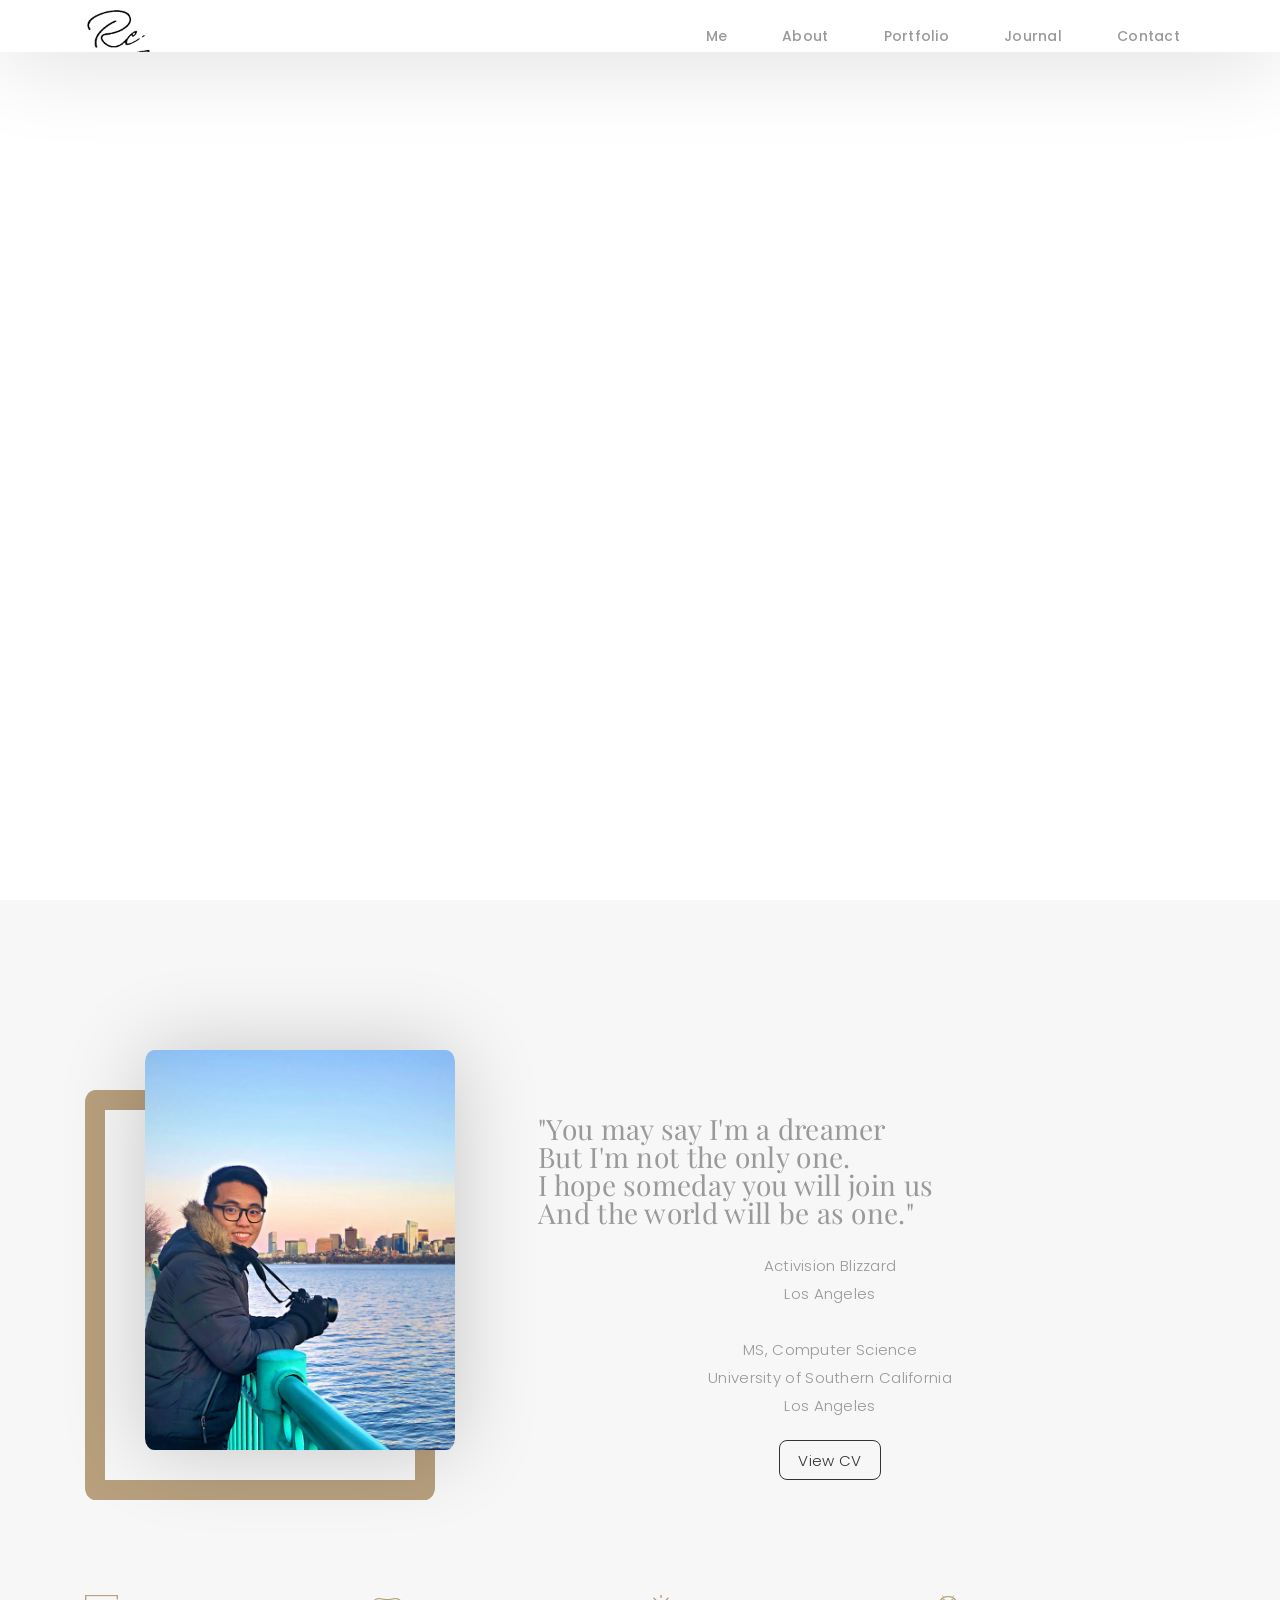
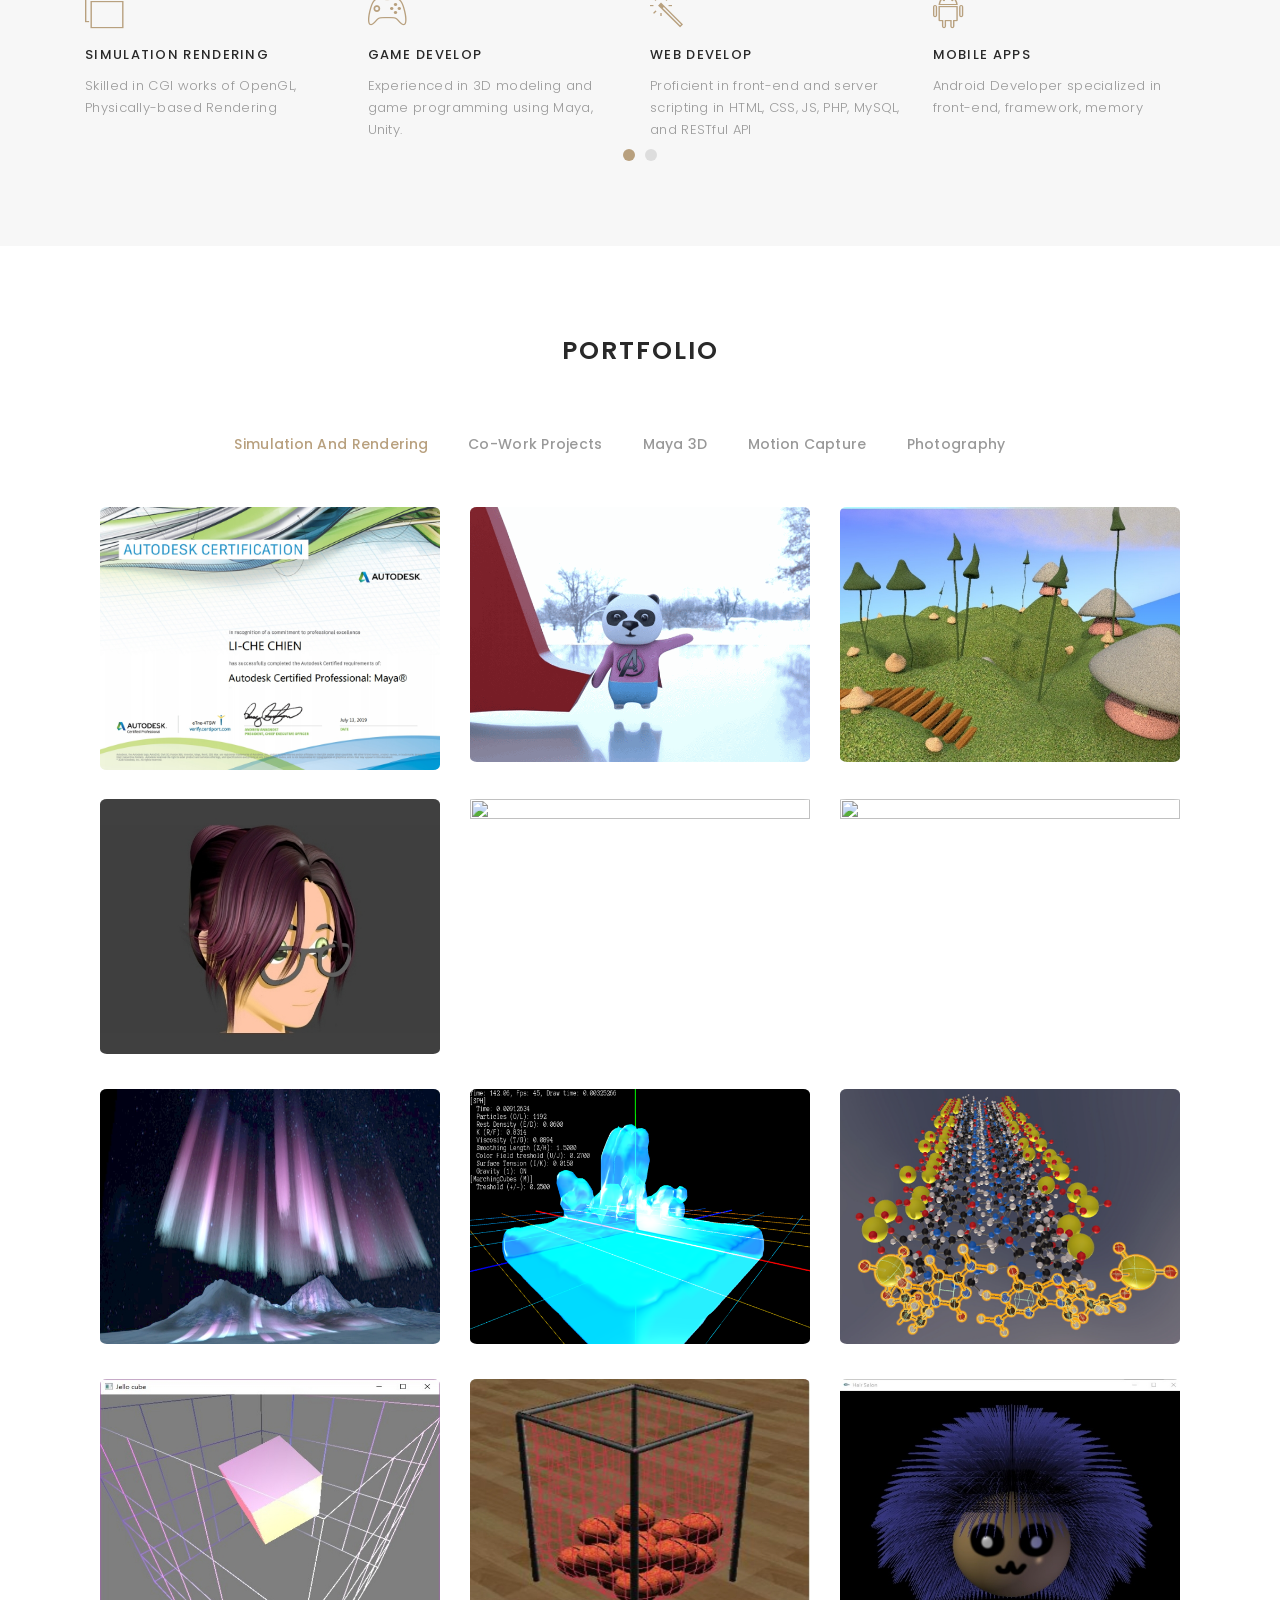
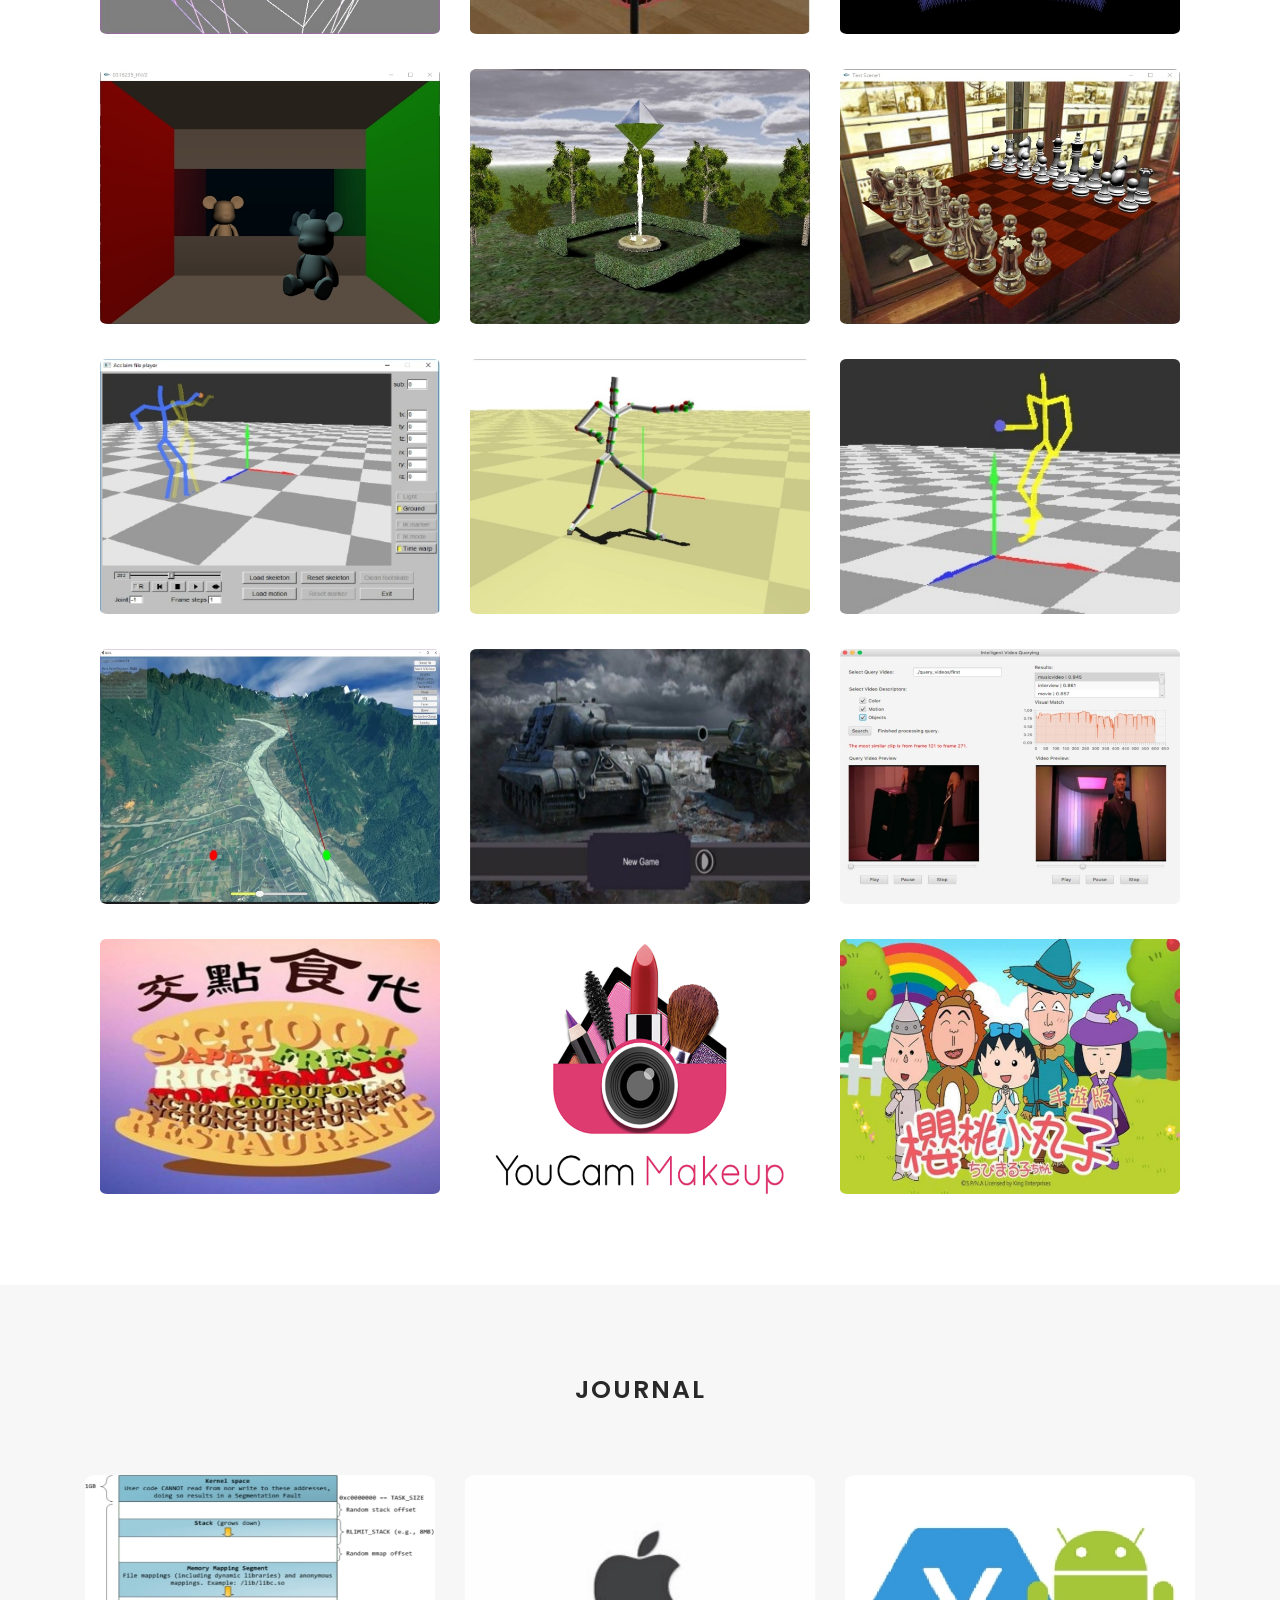
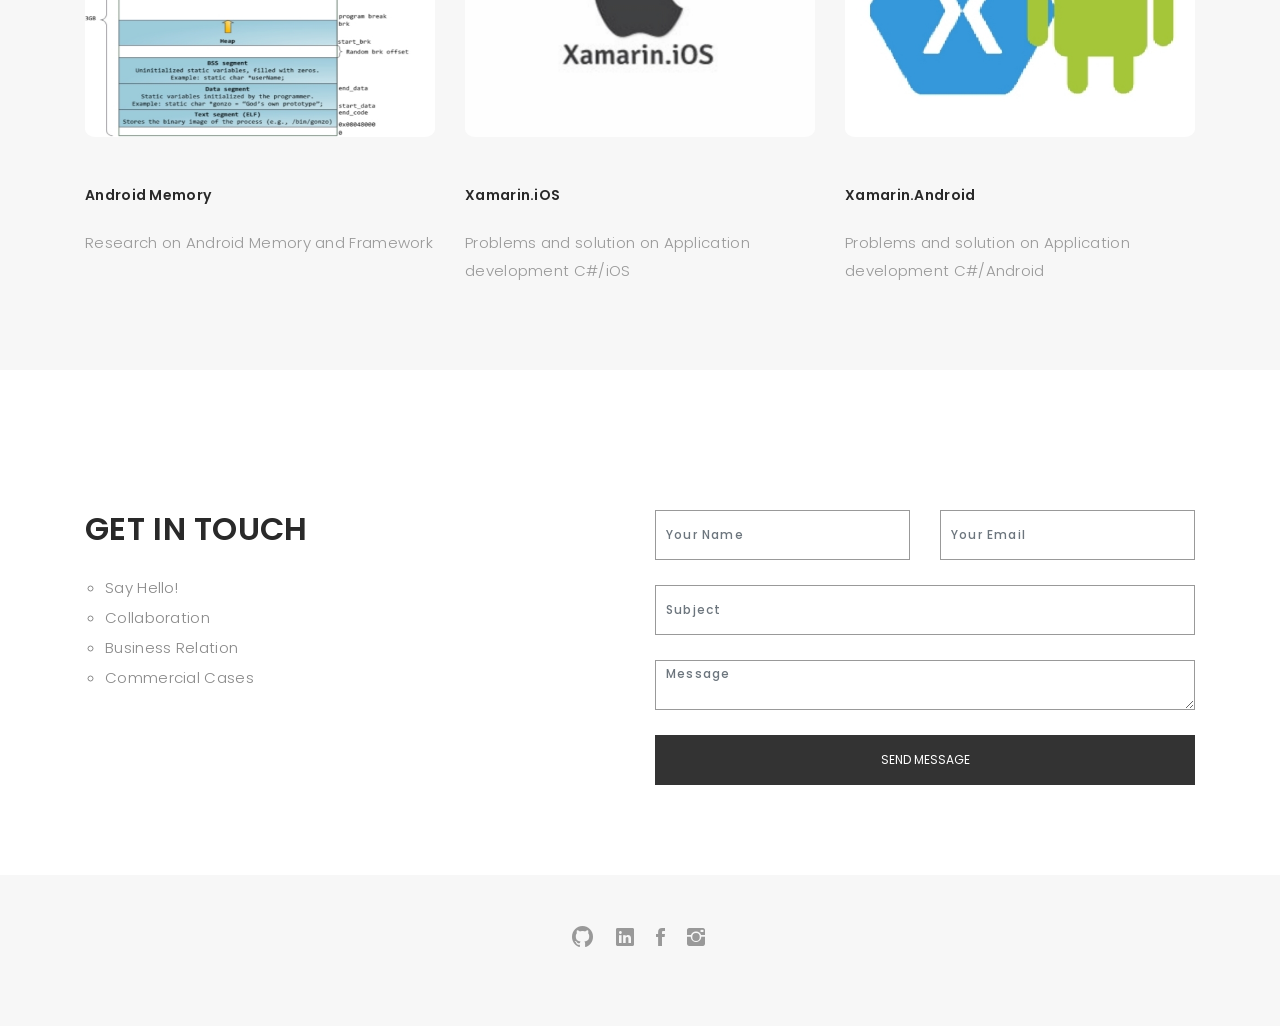
==== commit b8946d92: "1. portfolio layout image resize 2.contact form 3. logo & profile pic 4. resume" ====
--- a/index.html
+++ b/index.html
@@ -52,7 +52,7 @@
           <li><a href="#header" class="smoothScroll">Me</a></li>
           <li><a href="#about" class="smoothScroll">About</a></li>
           <li><a href="#portfolio" class="smoothScroll">Portfolio</a></li>
-          <li><a href="#journal" class="smoothScroll">Photography</a></li>
+          <li><a href="#journal" class="smoothScroll">Journal</a></li>
           <li><a href="#contact" class="smoothScroll">Contact</a></li>
         </ul>
 
@@ -81,7 +81,7 @@
   <!-- End section header -->
 
 
-  <!-- start section about us -->
+  <!-- start section about me -->
   <div id="about" class="paddsection">
     <div class="container">
       <div class="row justify-content-between">
@@ -94,12 +94,15 @@
           </div>
         </div>
 
-        <div class="col-lg-7">
+        <div class="col-lg-8">
           <div class="about-descr wow fadeInRight">
-            <p class="p-heading">I'm </p>
-            <p class="separator">Programmer Intern</br>Activision Blizzard</br>Los Angeles</br></br>MS, Computer Science</br>University of Southern California</br>Los Angeles</p>
-          </div>
-
+            <p class="p-heading">"You may say I'm a dreamer</br>
+              But I'm not the only one.</br>
+              I hope someday you will join us</br>
+              And the world will be as one."</p>
+            <p class="separator">Activision Blizzard</br>Los Angeles</br></br>MS, Computer Science</br>University of Southern California</br>Los Angeles</p>
+            <a href="public/resume/Resume.pdf" class="sim-btn btn-hover-new" data-text="View CV" target="_blank"><span>View CV</span></a>
+          </div>
         </div>
       </div>
     </div>
@@ -180,7 +183,7 @@
             <!--Maya Section-->
             <div class="col-lg-4 col-md-6 portfolio-thumbnail maya">
               <a data-fancybox="ACP" href="images/fulls/MayaACP/Certification.pdf" data-caption="Issued Date: 7/13/2019">
-                <img src="https://media.giphy.com/media/oobNzX5ICcRZC/source.gif" />
+                <img src="images/thumbs/certificate.jpg" />
                 <div class="details">
                   <h4>Maya</h4>
                   <span>Autodesk Certified Professional</span>
@@ -256,7 +259,7 @@
               <a style="display:none" data-fancybox="Clips" href="https://youtu.be/Mwo_vZkm0ZE" data-caption="Spaceship clip by flow emitter" />
               <a style="display:none" data-fancybox="Clips" href="https://youtu.be/YZSC80dkaqc" data-caption="Boat in a storm" />
               <a style="display:none" data-fancybox="Clips" href="https://youtu.be/hnstLWtfeVM" data-caption="Blood pipe with erythrocyte flowing" />
-              </div>
+            </div>
 
             <div class="col-lg-4 col-md-6 portfolio-thumbnail maya">
               <a data-fancybox="SpecialEffect" href="https://youtu.be/DHIF_nK0D78" data-caption="Video & Model composition, camera tracking by Adobe AE">
@@ -584,8 +587,10 @@
               <h2 class="mb-30">GET IN TOUCH</h2>
 
               <ul class="contact-details">
-                <li><span>Los Angeles, CA, USA</span></li>
-                <li><span>richard85014@gmail.com</span></li>
+                <li><span>Say Hello!</span></li>
+                <li><span>Collaboration</span></li>
+                <li><span>Business Relation</span></li>
+                <li><span>Commercial Cases</span></li>
               </ul>
 
             </div>
@@ -595,8 +600,8 @@
             <form action="" method="post" role="form" class="contactForm">
               <div class="row">
 
-                <div id="sendmessage">Your message has been sent. Thank you!</div>
-                <div id="errormessage">No internet connection!</div>
+                <div id="sendmessage">Your message has been sent, I will reply asap, thank you!</div>
+                <div id="errormessage"></div>
 
                 <div class="col-lg-6">
                   <div class="form-group contact-block1">
--- a/css/style.css
+++ b/css/style.css
@@ -142,7 +142,6 @@
   padding-left: 10px;
   margin: 0 0 25px 0;
   line-height: 14px;
-  text-transform: uppercase;
 }
 
 .form-control:focus {
@@ -284,7 +283,7 @@
 }
 
 /*-----------------------------------------------------------------------------------*/
-/*  Aout-us
+/*  Aout-me
 /*-----------------------------------------------------------------------------------*/
 
 #about {
@@ -297,27 +296,100 @@
 #about .div-img-bg {
   padding-bottom: 30px;
   border: 20px solid #b8a07e;
+  border-radius: 3%;
+  /*box-sizing: border-box;*/
 }
 
 #about .div-img-bg .about-img img {
   width: 100%;
-  box-shadow: 0px 0px 85px 0px rgba(0, 0, 0, 0.14);
+  box-shadow: 0px 0px 85px 0px rgba(0, 0, 0, 0.2);
   margin-top: -60px;
   margin-left: 40px;
   height: 400px;
   object-fit: cover;
+  border-radius: 3%;
+}
+
+#about .about-descr {
+  text-align: center;
 }
 
 #about .about-descr .p-heading {
   font-family: 'Playfair Display', serif;
   font-size: 28px;
+  margin-left: 10%;
   text-align: left;
 }
 
 #about .about-descr .separator {
-  max-width: 80%;
-  margin-bottom: 0;
   text-align: center;
+  margin-bottom: 0px;
+}
+
+/*-----------------------------------------------------------------------------------*/
+/*  CV Button
+/*-----------------------------------------------------------------------------------*/
+
+.btn-hover-new{
+	color: #333333;
+	-webkit-transition: all 0.5s;
+	-moz-transition: all 0.5s;
+	-o-transition: all 0.5s;
+	transition: all 0.5s;
+	position: relative;
+	border: 1px solid #333333;
+	overflow: hidden;
+	padding: 0px 18px;
+	display: inline-block;
+}
+
+.sim-btn{
+	line-height: 40px;
+  height: 40px;
+	text-align: center;
+	margin-right: auto;
+	margin-left: auto;
+	margin-top: 20px;
+  cursor: pointer;
+  border-radius: 8px;
+}
+
+.btn-hover-new::after {
+    content: attr(data-text);
+    position: absolute;
+    width: 100%;
+    height: 100%;
+    top: 0;
+    left: 0;
+    opacity: 0;
+    -webkit-transform: translate(-30%, 0);
+    transform: translate(-30%, 0);
+    -webkit-transition: all 0.3s;
+    -moz-transition: all 0.3s;
+    -o-transition: all 0.3s;
+    transition: all 0.3s;
+}
+
+.btn-hover-new span {
+    -webkit-transition: all 0.3s;
+    -moz-transition: all 0.3s;
+    -o-transition: all 0.3s;
+    transition: all 0.3s;
+}
+
+.btn-hover-new:hover{
+	color: #ffffff;
+	background-color: #b8a07e;
+}
+.btn-hover-new:hover > span {
+    opacity: 0;
+    -webkit-transform: translate(0px,40px);
+    transform: translate(0px,40px);
+}
+.btn-hover-new:hover::after {
+    opacity: 0.8;
+    -webkit-transform: translate(0, 0);
+    transform: translate(0, 0);
 }
 
 /*-----------------------------------------------------------------------------------*/
@@ -437,17 +509,6 @@
   margin-bottom: 50px;
   width: 100%;
 }
-/*
-.portfolio-thumbnail {
-  margin-bottom: 30px;
-  overflow: hidden;
-  min-height: 260px;
-}
-
-.portfolio-thumbnail img {
-  max-width: 100%;
-}
-*/
 
 #portfolio .portfolio-thumbnail {
   position: relative;
@@ -460,26 +521,28 @@
 
 #portfolio .portfolio-thumbnail a {
   display: block;
-  margin-right: 15px;
 }
 
 #portfolio .portfolio-thumbnail img {
   width: 100%;
+  height: 100%;
   position: relative;
   top: 0;
   background-position: center;
   background-size: cover;
   transition: all 500ms cubic-bezier(0.645, 0.045, 0.355, 1);
+  border-radius: 2%;
 }
 
 #portfolio .portfolio-thumbnail .details {
+  width: 92%;
   height: 50px;
-  background: #64ffffd5;
+  background: #42ffffd0;
   position: absolute;
-  width: 100%;
   height: 50px;
   bottom: -50px;
   transition: all 300ms cubic-bezier(0.645, 0.045, 0.355, 1);
+  border-radius: 3px;
 }
 
 #portfolio .portfolio-thumbnail .details h4 {
@@ -533,6 +596,7 @@
 
 .journal-block .journal-info img {
   max-width: 100%;
+  border-radius: 3%;
 }
 
 .journal-block .journal-info .journal-txt {
@@ -579,9 +643,9 @@
 }
 
 .contact-details {
-  list-style: none;
+  list-style: circle;
   margin: 0;
-  padding: 0;
+  padding-left: 20px;
 }
 
 .contact-details li {
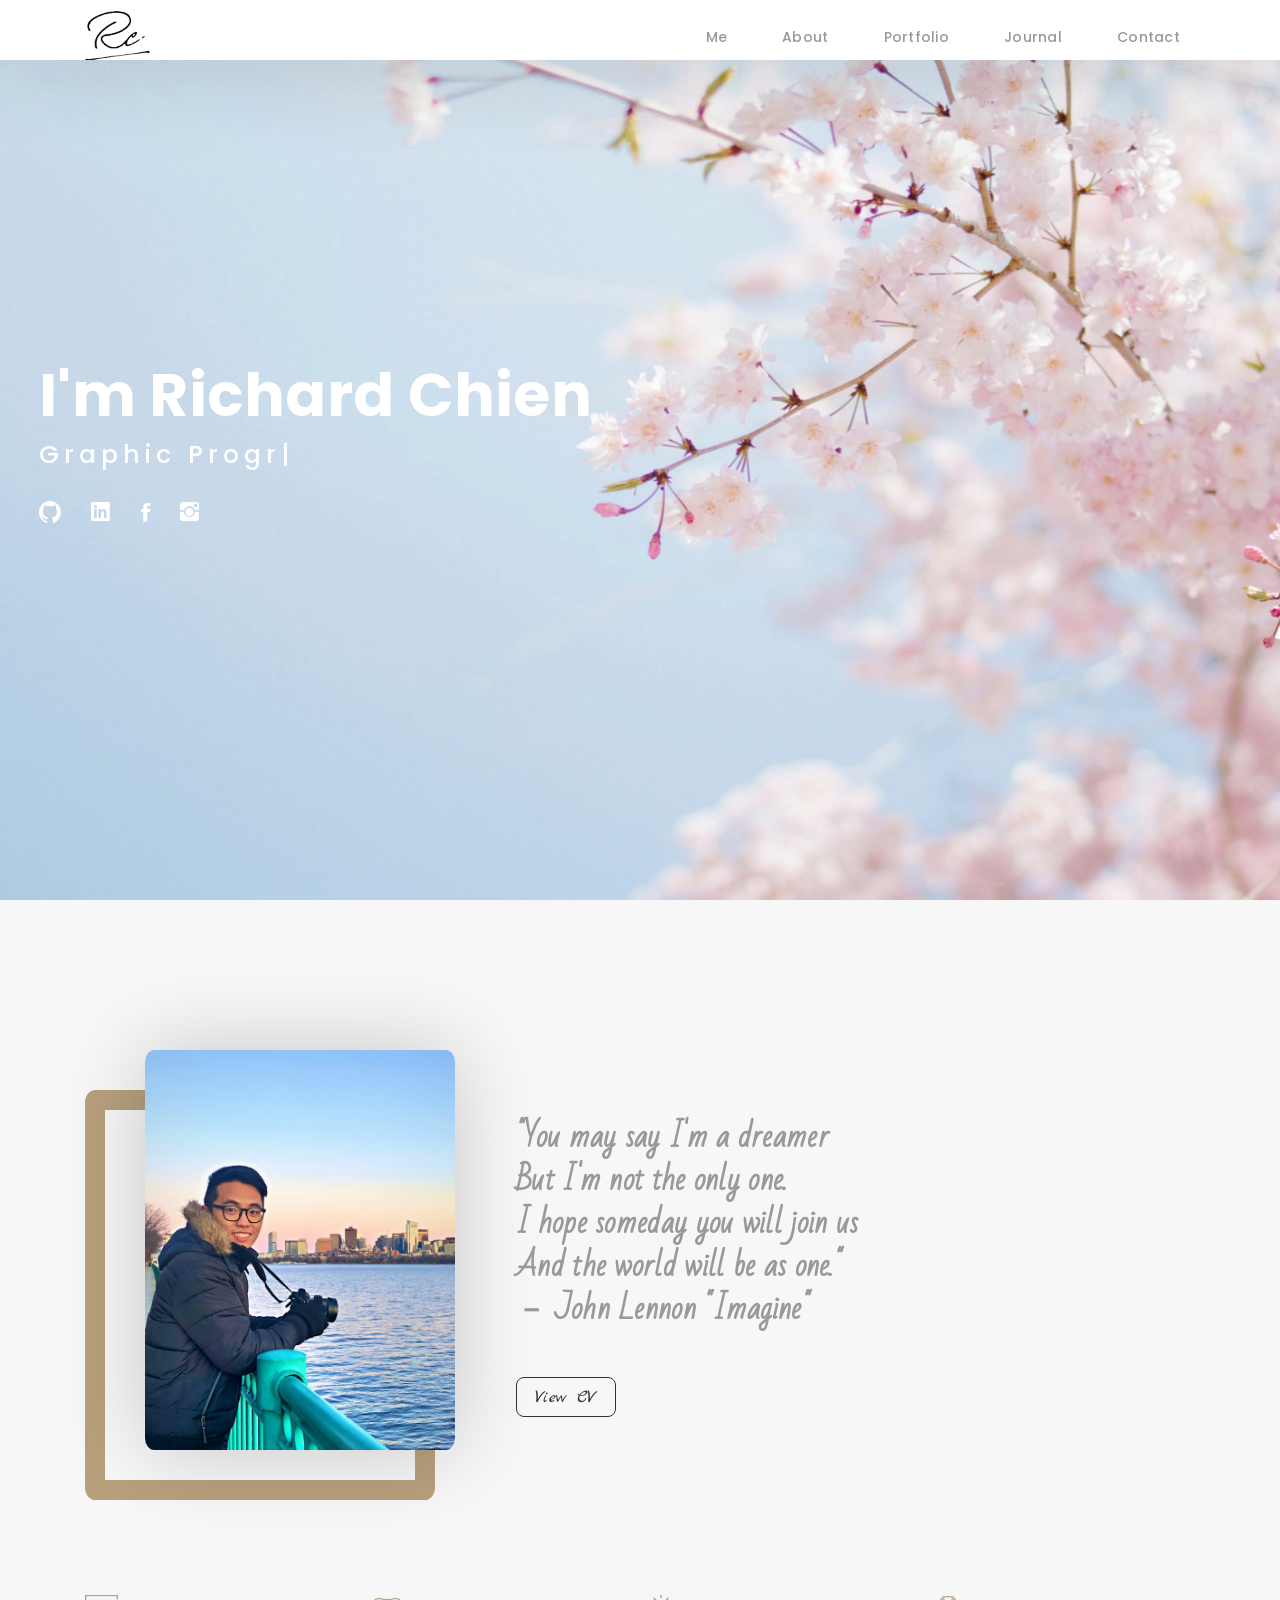
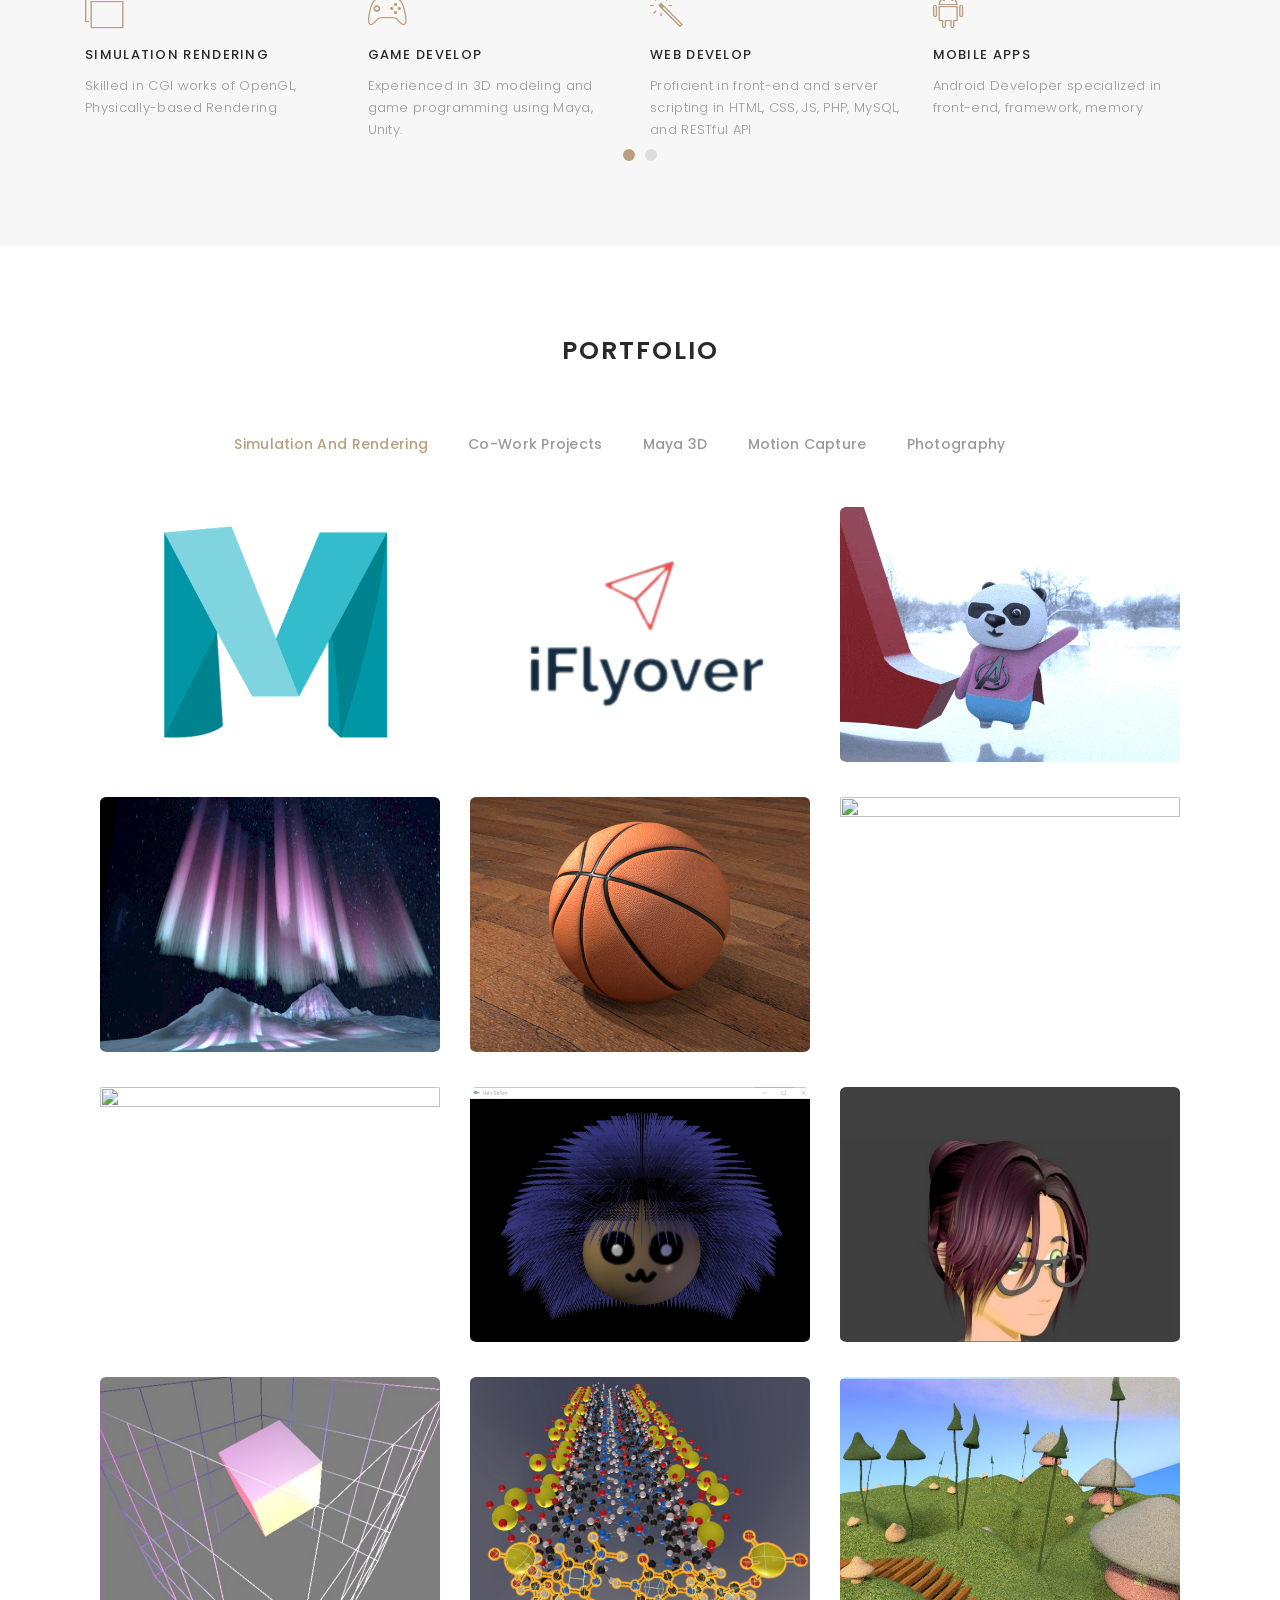
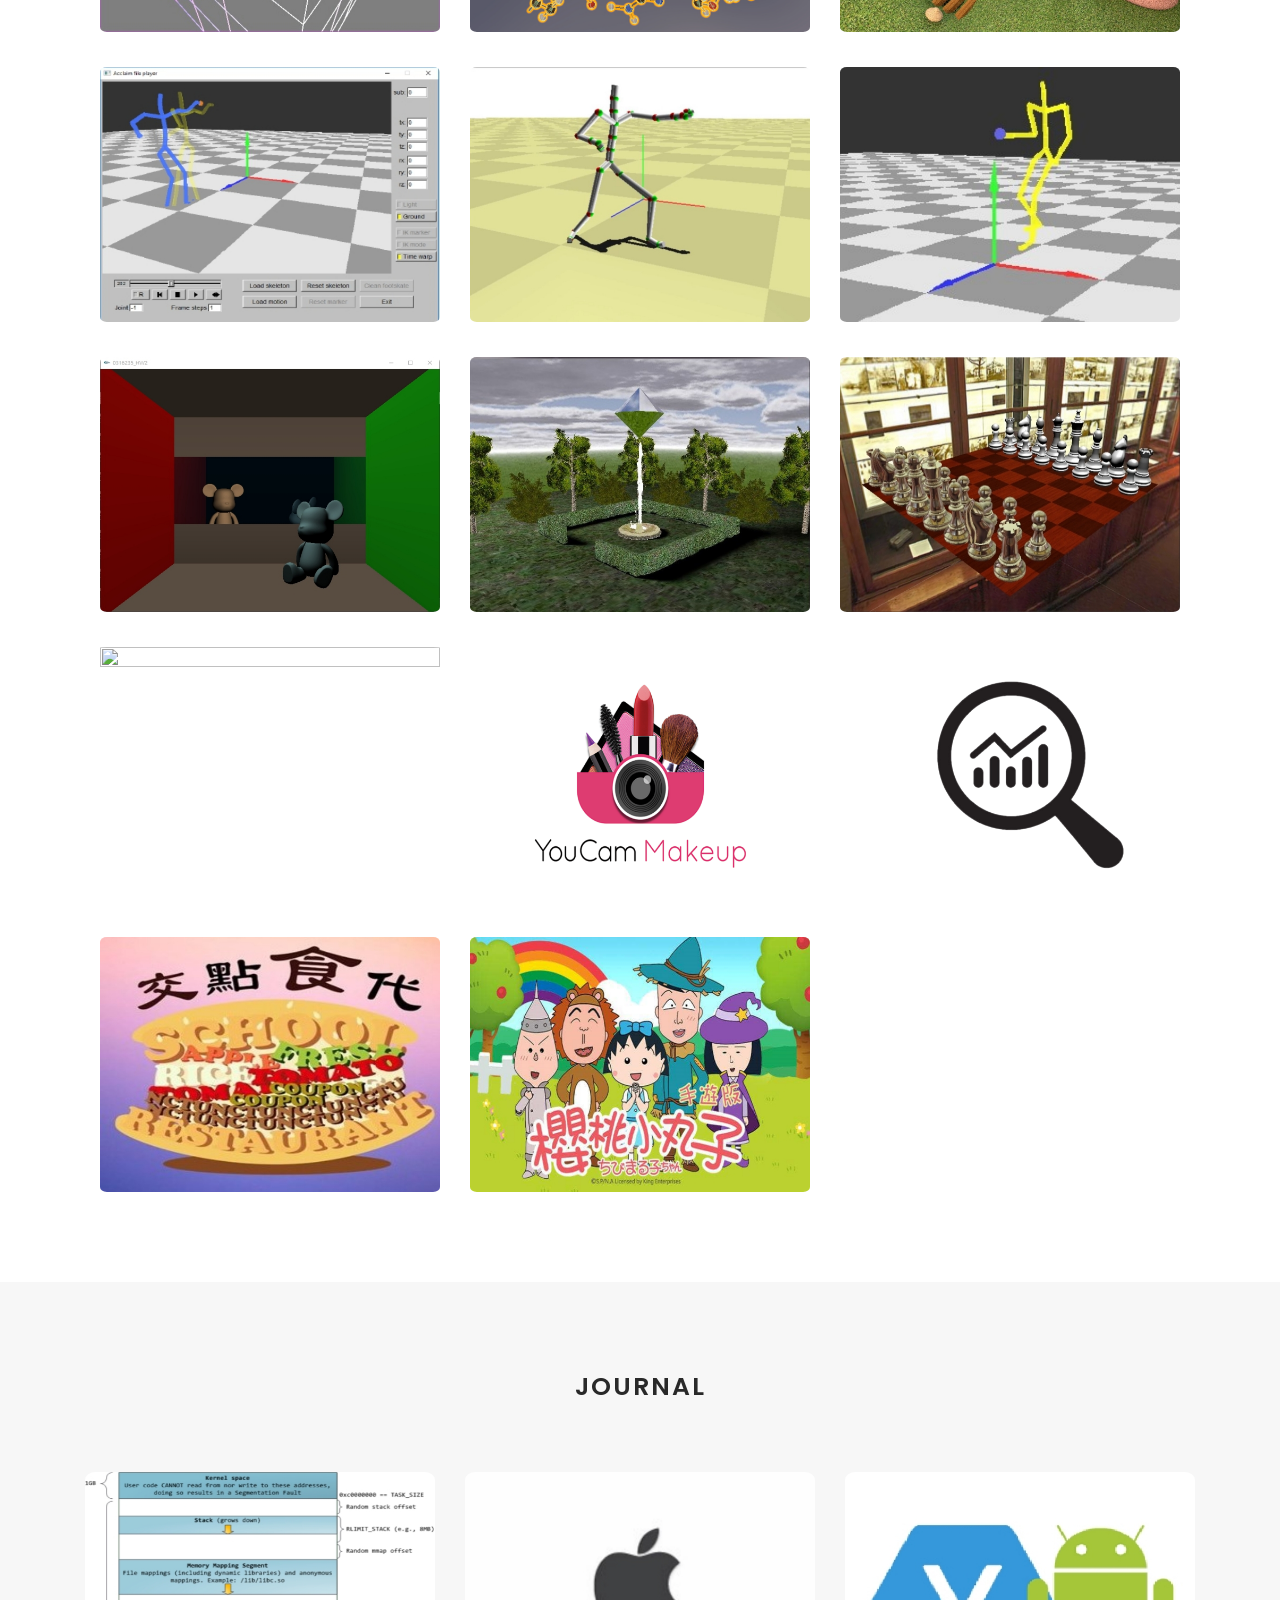
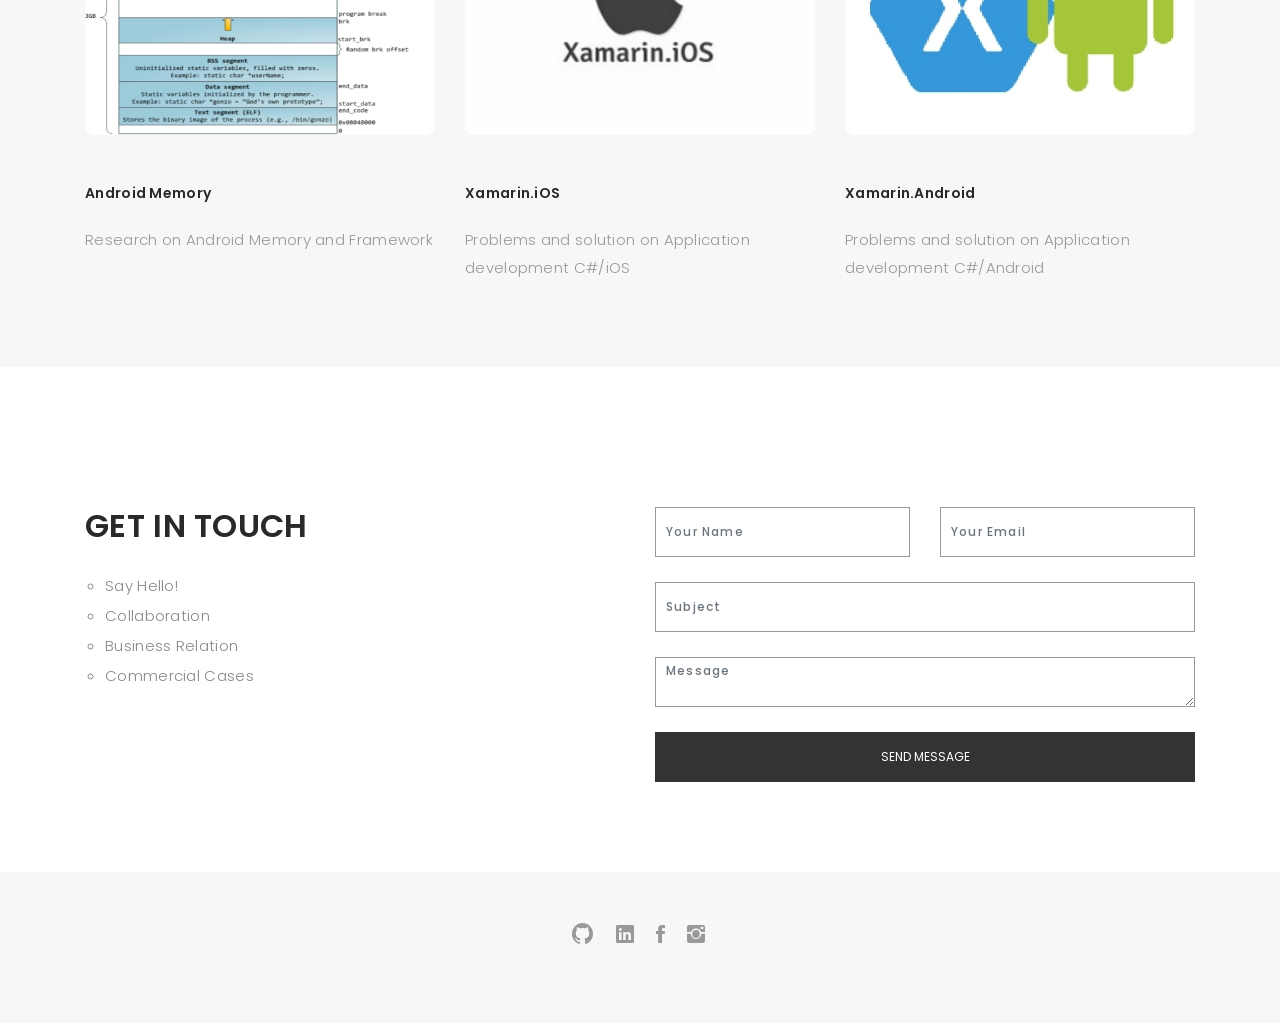
==== commit 418fa43e: "Change picture reform html, css delete unnecessary files" ====
--- a/index.html
+++ b/index.html
@@ -1,5 +1,5 @@
 <!DOCTYPE html>
-<html lang="en">
+<html lang="en">  
 
 <head>
   <!-- meta -->
@@ -11,7 +11,7 @@
   <meta content="" name="description">
 
   <!-- Google Fonts -->
-  <link href="https://fonts.googleapis.com/css?family=Poppins:300,300i,400,400i,500,500i,600,600i,700,700i|Playfair+Display:400,400i,700,700i,900,900i" rel="stylesheet">
+  <link href="https://fonts.googleapis.com/css?family=Poppins:300,300i,400,400i,500,500i,600,600i,700,700i|Bad+Script:400,400i,700,700i,900,900i|Marck+Script" rel="stylesheet">
 
   <!-- Bootstrap CSS File -->
   <link href="lib/bootstrap/css/bootstrap.min.css" rel="stylesheet">
@@ -64,16 +64,16 @@
 
   <!-- start section header -->
   <div id="header" class="home">
-    <div class="container">
+    <div class="ml-4 container">
       <div class="header-content wow slideInLeft">
         <h1>I'm Richard Chien</h1>
         <p><span class="typed"></span></p>
 
         <ul class="list-unstyled list-social">
-          <li><a href="https://github.com/chien1219"><i class="ion-social-github"></i></a></li>
-          <li><a href="https://www.linkedin.com/in/lichechien"><i class="ion-social-linkedin"></i></a></li>
-          <li><a href="https://www.facebook.com/lichechien"><i class="ion-social-facebook"></i></a></li>
-          <li><a href="https://instagram.com/chien_rc"><i class="ion-social-instagram"></i></a></li>
+          <li><a target="_blank" href="https://github.com/chien1219"><i class="ion-social-github"></i></a></li>
+          <li><a target="_blank" href="https://www.linkedin.com/in/lichechien"><i class="ion-social-linkedin"></i></a></li>
+          <li><a target="_blank" href="https://www.facebook.com/lichechien"><i class="ion-social-facebook"></i></a></li>
+          <li><a target="_blank" href="https://instagram.com/chien_rc"><i class="ion-social-instagram"></i></a></li>
         </ul>
       </div>
     </div>
@@ -96,12 +96,13 @@
 
         <div class="col-lg-8">
           <div class="about-descr wow fadeInRight">
-            <p class="p-heading">"You may say I'm a dreamer</br>
+            <p class="p-heading" id="testzone">"You may say I'm a dreamer</br>
               But I'm not the only one.</br>
               I hope someday you will join us</br>
-              And the world will be as one."</p>
-            <p class="separator">Activision Blizzard</br>Los Angeles</br></br>MS, Computer Science</br>University of Southern California</br>Los Angeles</p>
-            <a href="public/resume/Resume.pdf" class="sim-btn btn-hover-new" data-text="View CV" target="_blank"><span>View CV</span></a>
+              And the world will be as one."</br>
+              － John Lennon "Imagine"</p>
+            <!--<p class="separator">Activision Blizzard</br>Los Angeles</br></br>MS, Computer Science</br>University of Southern California</br>Los Angeles</p>-->
+            <a href="public/resume/Resume.pdf" class="sim-btn btn-hover-new button" data-text="View CV" target="_blank"><span>View CV</span></a>
           </div>
         </div>
       </div>
@@ -180,15 +181,30 @@
 
           <div class="portfolio-container">
 
-            <!--Maya Section-->
             <div class="col-lg-4 col-md-6 portfolio-thumbnail maya">
               <a data-fancybox="ACP" href="images/fulls/MayaACP/Certification.pdf" data-caption="Issued Date: 7/13/2019">
-                <img src="images/thumbs/certificate.jpg" />
+                <img src="images/thumbs/MayaLogo.png" />
                 <div class="details">
                   <h4>Maya</h4>
                   <span>Autodesk Certified Professional</span>
                 </div>
               </a>
+            </div>
+
+            <div class="col-lg-4 col-md-6 portfolio-thumbnail cowork">
+              <a data-fancybox="360" href="images/fulls/360/a.jpg" data-caption="360-degree Movie Player in VR created by Unity3D" onclick="window.open('https://iflyover.tw')">
+                <img src="images/thumbs/iflyover.png" alt="" />
+                <div class="details">
+                  <h4>360 Clip VR Player</h4>
+                  <span>Owned by iFlyover in VIMLab at NCHC</span>
+                </div>
+              </a>
+              <a style="display:none" data-fancybox="360" href="https://youtu.be/84RaZMO0dVw" data-caption="Running program under VR simulator" />
+              <a style="display:none" data-fancybox="360" href="images/fulls/360/b.jpg" data-caption="Screen Shot in high angle shot" />
+              <a style="display:none" data-fancybox="360" href="images/fulls/360/c.jpg" data-caption="Screen Shot in perspective 2 with playlist function on" />
+              <a style="display:none" data-fancybox="360" href="images/fulls/360/d.jpg" data-caption="Screen Shot in perspective 2" />
+              <a style="display:none" data-fancybox="360" href="images/fulls/360/e.jpg" data-caption="Montage" />
+              <a style="display:none" data-fancybox="360" href="images/fulls/360/f.jpg" data-caption="Montage" />
             </div>
 
             <div class="col-lg-4 col-md-6 portfolio-thumbnail maya">
@@ -211,20 +227,75 @@
               <a style="display:none" data-fancybox="Panda" href="images/fulls/MayaWork/Panda/10.jpeg" data-caption="Panda with face expression" />
             </div>
 
+            <div class="col-lg-4 col-md-6 portfolio-thumbnail simulation">
+              <a data-fancybox="Aurora" href="images/fulls/Aurora/a.jpg" data-caption="Physically-Based Rendering Aurora using Volumetric Photon Mapping and Shadow Ray Tracing">
+                <img src="images/thumbs/Aurora.jpg" />
+                <div class="details">
+                  <h4>Simulation and Rendering</h4>
+                  <span>Physically-based aurora rendering</span>
+                </div>
+              </a>
+              <a style="display:none" data-fancybox="Aurora" href="images/fulls/Aurora/b.jpg" data-caption="Physically-based aurora rendering using pbrt-v2 renderer with OpenEXR" />
+              <a style="display:none" data-fancybox="Aurora" href="images/fulls/Aurora/c.jpg" data-caption="Render using different color map and footprint" />
+              <a style="display:none" data-fancybox="Aurora" href="images/fulls/Aurora/a.pdf" data-caption="Project Report" />
+            </div>
+
+            <div class="col-lg-4 col-md-6 portfolio-thumbnail simulation">
+              <a data-fancybox="EERK4" href="images/fulls/EERK4/a.jpg" data-caption="Net and spring force interactive simulation by Explicit Euler and RK4">
+                <img src="images/thumbs/EERK4.png" alt="" />
+                <div class="details">
+                  <h4>Physically-based Simulation</h4>
+                  <span>Net force in Explicit Euler and RK4</span>
+                </div>
+              </a>
+              <a style="display:none" data-fancybox="EERK4" href="https://youtu.be/t3A0bLAGBWE" data-caption="Simulation of spring and external forces with Explicit Euler" />
+              <a style="display:none" data-fancybox="EERK4" href="images/fulls/EERK4/b.jpg" data-caption="Render Screen Shot" />
+              <a style="display:none" data-fancybox="EERK4" href="https://youtu.be/KP8GqoijKog" data-caption="Simulation of spring and external forces with RK4" />
+            </div>
+
+            <div class="col-lg-4 col-md-6 portfolio-thumbnail simulation">
+              <a data-fancybox="FS" href="images/fulls/FS/a.jpg" data-caption="Computational Fluid Dynamics Simulation in customized #Particles, viscosity, K, Density, rendering with particle and marching-cube form">
+                  <img src="images/thumbs/FS.gif" />
+                  <div class="details">
+                    <h4>Simulation</h4>
+                    <span>SPH Fluid with external force from interactor</span>
+                  </div>
+              </a>
+              <a style="display:none" data-fancybox="FS" href="https://youtu.be/1gPbiA7sHCk" data-caption="Demo Video" />
+              <a style="display:none" data-fancybox="FS" href="images/fulls/FS/b.jpg" data-caption="Render with Particle form" />
+              <a style="display:none" data-fancybox="FS" href="images/fulls/FS/c.jpg" data-caption="Another size of container with marching-cube form" />
+              <a style="display:none" data-fancybox="FS" href="images/fulls/FS/d.jpg" data-caption="A soccer ball as an interactor falling" />
+              <a style="display:none" data-fancybox="FS" href="images/fulls/FS/e.jpg" data-caption="Water(Viscosity: 0.0894) interaction with a low density object" />
+              <a style="display:none" data-fancybox="FS" href="images/fulls/FS/a.pdf" data-caption="Project Report" />
+                </a>
+            </div>
+
             <div class="col-lg-4 col-md-6 portfolio-thumbnail maya">
-              <a data-fancybox="House" href="images/fulls/MayaWork/House/1.jpg" data-caption="Terrain scene with toon-style houses and trees">
-                <img src="images/thumbs/Terrain.jpg" />
+              <a data-fancybox="Clips" href="https://youtu.be/Mwo_vZkm0ZE" data-caption="Spaceship clip by flow emitter">
+                <img src="images/thumbs/UFO.gif" />
                 <div class="details">
                   <h4>Maya</h4>
-                  <span>Toon-Style houses and furniture modeling</span>
-                </div>
-              </a>
-              <a style="display:none" data-fancybox="House" href="images/fulls/MayaWork/House/2.jpg" data-caption="Table and chairs modeling" />
-              <a style="display:none" data-fancybox="House" href="images/fulls/MayaWork/House/3.jpg" data-caption="House work" />
-              <a style="display:none" data-fancybox="House" href="images/fulls/MayaWork/House/4.jpg" data-caption="House work" />
-              <a style="display:none" data-fancybox="House" href="images/fulls/MayaWork/House/5.jpg" data-caption="Bed with several little models" />
-              <a style="display:none" data-fancybox="House" href="images/fulls/MayaWork/House/6.jpg" data-caption="" />
-              <a style="display:none" data-fancybox="House" href="images/fulls/MayaWork/House/7.jpg" data-caption="" />
+                  <span>Work Clips Collection Maya/Premier/AE</span>
+                </div>
+              </a>
+              <a style="display:none" data-fancybox="Clips" href="https://youtu.be/Mwo_vZkm0ZE" data-caption="Spaceship clip by flow emitter" />
+              <a style="display:none" data-fancybox="Clips" href="https://youtu.be/WIZWZuIB4yQ" data-caption="Video & Model composition, camera tracking by Adobe AE" />
+              <a style="display:none" data-fancybox="Clips" href="https://youtu.be/YZSC80dkaqc" data-caption="Boat in a storm" />
+              <a style="display:none" data-fancybox="Clips" href="https://youtu.be/DHIF_nK0D78" data-caption="Video & Model composition, camera tracking by Adobe AE"></a>
+              <a style="display:none" data-fancybox="Clips" href="https://youtu.be/hnstLWtfeVM" data-caption="Blood pipe with erythrocyte flowing" />
+            </div>
+
+            <div class="col-lg-4 col-md-6 portfolio-thumbnail simulation">
+              <a data-fancybox="HS" href="images/fulls/HS/a.jpg" data-caption="Hair simulation with normal gravity">
+                <img src="images/thumbs/HairSimulation.jpg" alt="" />
+                <div class="details">
+                  <h4>OpenGL Simulation</h4>
+                  <span>Hair simulation with vertex, geometry and fragment shader</span>
+                </div>
+                <h3></h3>
+              </a>
+              <a style="display:none" data-fancybox="HS" href="images/fulls/HS/b.jpg" data-caption="Hair simulation with low gravity" />
+              <a style="display:none" data-fancybox="HS" href="images/fulls/HS/c.jpg" data-caption="Hair simulation with high gravity" />
             </div>
 
             <div class="col-lg-4 col-md-6 portfolio-thumbnail maya">
@@ -248,58 +319,13 @@
               </a>
             </div>
 
-            <div class="col-lg-4 col-md-6 portfolio-thumbnail maya">
-              <a data-fancybox="Clips" href="https://youtu.be/Mwo_vZkm0ZE" data-caption="Spaceship clip by flow emitter">
-                <img src="images/thumbs/UFO.gif" />
-                <div class="details">
-                  <h4>Maya</h4>
-                  <span>Work Clips Collection Maya/Premier/AE</span>
-                </div>
-              </a>
-              <a style="display:none" data-fancybox="Clips" href="https://youtu.be/Mwo_vZkm0ZE" data-caption="Spaceship clip by flow emitter" />
-              <a style="display:none" data-fancybox="Clips" href="https://youtu.be/YZSC80dkaqc" data-caption="Boat in a storm" />
-              <a style="display:none" data-fancybox="Clips" href="https://youtu.be/hnstLWtfeVM" data-caption="Blood pipe with erythrocyte flowing" />
-            </div>
-
-            <div class="col-lg-4 col-md-6 portfolio-thumbnail maya">
-              <a data-fancybox="SpecialEffect" href="https://youtu.be/DHIF_nK0D78" data-caption="Video & Model composition, camera tracking by Adobe AE">
-                <img src="images/thumbs/CameraTracking.gif" />
-                <div class="details">
-                  <h4>Maya</h4>
-                  <span>Video & Model composition Maya/Premier/AE</span>
-                </div>
-              </a>
-              <a style="display:none" data-fancybox="SpecialEffect" href="https://youtu.be/WIZWZuIB4yQ" data-caption="Video & Model composition, camera tracking by Adobe AE" />
-            </div>
-
-            <!--Simulation Section-->
-            <div class="col-lg-4 col-md-6 portfolio-thumbnail simulation">
-              <a data-fancybox="Aurora" href="images/fulls/Aurora/a.jpg" data-caption="Physically-Based Rendering Aurora using Volumetric Photon Mapping and Shadow Ray Tracing">
-                <img src="images/thumbs/Aurora.jpg" />
-                <div class="details">
-                  <h4>Simulation and Rendering</h4>
-                  <span>Physically-based aurora rendering</span>
-                </div>
-              </a>
-              <a style="display:none" data-fancybox="Aurora" href="images/fulls/Aurora/b.jpg" data-caption="Physically-based aurora rendering using pbrt-v2 renderer with OpenEXR" />
-              <a style="display:none" data-fancybox="Aurora" href="images/fulls/Aurora/c.jpg" data-caption="Render using different color map and footprint" />
-              <a style="display:none" data-fancybox="Aurora" href="images/fulls/Aurora/a.pdf" data-caption="Project Report" />
-            </div>
-
-            <div class="col-lg-4 col-md-6 portfolio-thumbnail simulation">
-            <a data-fancybox="FS" href="images/fulls/FS/a.jpg" data-caption="Computational Fluid Dynamics Simulation in customized #Particles, viscosity, K, Density, rendering with particle and marching-cube form">
-                <img src="images/thumbs/FluidSimulation.jpg" />
-                <div class="details">
-                  <h4>Simulation</h4>
-                  <span>SPH Fluid with external force from interactor</span>
-                </div>
-            </a>
-            <a style="display:none" data-fancybox="FS" href="https://youtu.be/1gPbiA7sHCk" data-caption="Demo Video" />
-            <a style="display:none" data-fancybox="FS" href="images/fulls/FS/b.jpg" data-caption="Render with Particle form" />
-            <a style="display:none" data-fancybox="FS" href="images/fulls/FS/c.jpg" data-caption="Another size of container with marching-cube form" />
-            <a style="display:none" data-fancybox="FS" href="images/fulls/FS/d.jpg" data-caption="A soccer ball as an interactor falling" />
-            <a style="display:none" data-fancybox="FS" href="images/fulls/FS/e.jpg" data-caption="Water(Viscosity: 0.0894) interaction with a low density object" />
-            <a style="display:none" data-fancybox="FS" href="images/fulls/FS/a.pdf" data-caption="Project Report" />
+            <div class="col-lg-4 col-md-6 portfolio-thumbnail simulation">
+              <a data-fancybox="JC" href="https://youtu.be/F0elm_v-e0E" data-caption="Jello Cube Simulation with Mass Spring System">
+                <img src="images/thumbs/JelloCube.jpg" alt="" />
+                <div class="details">
+                  <h4>Physically-based Simulation</h4>
+                  <span>Jello Cube with Mass Spring System</span>
+                </div>
               </a>
             </div>
 
@@ -321,80 +347,22 @@
               </a>
             </div>
 
-            <div class="col-lg-4 col-md-6 portfolio-thumbnail simulation">
-              <a data-fancybox="JC" href="https://youtu.be/F0elm_v-e0E" data-caption="Jello Cube Simulation with Mass Spring System">
-                <img src="images/thumbs/JelloCube.jpg" alt="" />
-                <div class="details">
-                  <h4>Physically-based Simulation</h4>
-                  <span>Jello Cube with Mass Spring System</span>
-                </div>
-              </a>
-            </div>
-
-            <div class="col-lg-4 col-md-6 portfolio-thumbnail simulation">
-              <a data-fancybox="EERK4" href="images/fulls/EERK4/a.jpg" data-caption="Net and spring force interactive simulation by Explicit Euler and RK4">
-                <img src="images/thumbs/EERK4.jpg" alt="" />
-                <div class="details">
-                  <h4>Physically-based Simulation</h4>
-                  <span>Net interaction simulation by Explicit Euler and RK4</span>
-                </div>
-              </a>
-              <a style="display:none" data-fancybox="EERK4" href="https://youtu.be/t3A0bLAGBWE" data-caption="Simulation of spring and external forces with Explicit Euler" />
-              <a style="display:none" data-fancybox="EERK4" href="images/fulls/EERK4/b.jpg" data-caption="Render Screen Shot" />
-              <a style="display:none" data-fancybox="EERK4" href="https://youtu.be/KP8GqoijKog" data-caption="Simulation of spring and external forces with RK4" />
-            </div>
-
-            <div class="col-lg-4 col-md-6 portfolio-thumbnail simulation">
-              <a data-fancybox="HS" href="images/fulls/HS/a.jpg" data-caption="Hair simulation with normal gravity">
-                <img src="images/thumbs/HairSimulation.jpg" alt="" />
-                <div class="details">
-                  <h4>OpenGL Simulation</h4>
-                  <span>Hair simulation with vertex, geometry and fragment shader</span>
-                </div>
-                <h3></h3>
-              </a>
-              <a style="display:none" data-fancybox="HS" href="images/fulls/HS/b.jpg" data-caption="Hair simulation with low gravity" />
-              <a style="display:none" data-fancybox="HS" href="images/fulls/HS/c.jpg" data-caption="Hair simulation with high gravity" />
-            </div>
-
-            <div class="col-lg-4 col-md-6 portfolio-thumbnail simulation">
-              <a data-fancybox="PR&F" href="images/fulls/PR&F/a.jpg" data-caption="Simulation of planar Reflection and Refraction with different coefficient">
-                <img src="images/thumbs/PR&F.jpg" alt="" />
-                <div class="details">
-                  <h4>OpenGL Light Simulation</h4>
-                  <span>Simulation of planar Reflection and Refraction</span>
-                </div>
-              </a>
-              <a style="display:none" data-fancybox="PR&F" href="images/fulls/PR&F/b.jpg" data-caption="Simulation of planar Reflection and Refraction with different coefficient" />
-              <a style="display:none" data-fancybox="PR&F" href="images/fulls/PR&F/c.jpg" data-caption="Simulation of planar Reflection and Refraction with different coefficient" />  
-            </div>
-
-            <div class="col-lg-4 col-md-6 portfolio-thumbnail simulation">
-              <a data-fancybox="TM1" href="images/fulls/TM1/a.jpg" data-caption="2D/3D/Cube texture mapping scene created with openGL">
-                <img src="images/thumbs/TM1.jpg" alt="" />
-                <div class="details">
-                  <h4>OpenGL</h4>
-                  <span>2D/3D/Cube texture mapping</span>
-                </div>
-              </a>
-              <a style="display:none" data-fancybox="TM1" href="images/fulls/TM1/b.jpg" data-caption="2D/3D/Cube texture mapping scene created with openGL" />
-              <a style="display:none" data-fancybox="TM1" href="images/fulls/TM1/c.jpg" data-caption="2D/3D/Cube texture mapping scene created with openGL" />
-            </div>
-
-            <div class="col-lg-4 col-md-6 portfolio-thumbnail simulation">
-              <a data-fancybox="TM2" href="images/fulls/TM2/a.jpg" data-caption="Texture mapping with phong shading scene created with openGL">
-                <img src="images/thumbs/TM2.jpg" alt="" />
-                <div class="details">
-                  <h4>OpenGL</h4>
-                  <span>Texture mapping with Phong shading</span>
-                </div>
-                <h3></h3>
-              </a>
-              <a style="display:none" data-fancybox="TM2" href="images/fulls/TM2/b.jpg" data-caption="Texture mapping with phong shading scene created with openGL" />
-              <a style="display:none" data-fancybox="TM2" href="images/fulls/TM2/c.jpg" data-caption="Texture mapping with phong shading scene created with openGL" />
-            </div>
-
-            <!--Motion Capture Section-->
+            <div class="col-lg-4 col-md-6 portfolio-thumbnail maya">
+              <a data-fancybox="House" href="images/fulls/MayaWork/House/1.jpg" data-caption="Terrain scene with toon-style houses and trees">
+                <img src="images/thumbs/Terrain.jpg" />
+                <div class="details">
+                  <h4>Maya</h4>
+                  <span>Toon-Style houses and furniture modeling</span>
+                </div>
+              </a>
+              <a style="display:none" data-fancybox="House" href="images/fulls/MayaWork/House/2.jpg" data-caption="Table and chairs modeling" />
+              <a style="display:none" data-fancybox="House" href="images/fulls/MayaWork/House/3.jpg" data-caption="House work" />
+              <a style="display:none" data-fancybox="House" href="images/fulls/MayaWork/House/4.jpg" data-caption="House work" />
+              <a style="display:none" data-fancybox="House" href="images/fulls/MayaWork/House/5.jpg" data-caption="Bed with several little models" />
+              <a style="display:none" data-fancybox="House" href="images/fulls/MayaWork/House/6.jpg" data-caption="" />
+              <a style="display:none" data-fancybox="House" href="images/fulls/MayaWork/House/7.jpg" data-caption="" />
+            </div>
+
             <div class="col-lg-4 col-md-6 portfolio-thumbnail mocap">
               <a data-fancybox="FKTW" href="images/fulls/FKTW/a.jpg" data-caption="Implementation of Forward Kinematics and Time Wrapping in Computer Animation. Skeleton and motion constructed by .asf .amc file. Detailed techniques: Denavit-Hartenberg matrix and Interpolation">
                 <img src="images/thumbs/FKTW.jpg" alt="" />
@@ -432,26 +400,46 @@
               <a style="display:none" data-fancybox="IK" href="https://youtu.be/T_2CDm6inzE" data-caption="Demo Video" />
             </div>
 
-            <!--Co-work project Section-->
-            <div class="col-lg-4 col-md-6 portfolio-thumbnail cowork">
-              <a data-fancybox="360" href="images/fulls/360/a.jpg" data-caption="360-degree Movie Player in VR created by Unity3D">
-                <img src="images/thumbs/360videoVR.jpg" alt="" />
-                <div class="details">
-                  <h4>360 Clip VR Player</h4>
-                  <span>Owned by iFlyover in VIMLab at NCHC</span>
-                </div>
-              </a>
-              <a style="display:none" data-fancybox="360" href="https://youtu.be/84RaZMO0dVw" data-caption="Running program under VR simulator" />
-              <a style="display:none" data-fancybox="360" href="images/fulls/360/b.jpg" data-caption="Screen Shot in high angle shot" />
-              <a style="display:none" data-fancybox="360" href="images/fulls/360/c.jpg" data-caption="Screen Shot in perspective 2 with playlist function on" />
-              <a style="display:none" data-fancybox="360" href="images/fulls/360/d.jpg" data-caption="Screen Shot in perspective 2" />
-              <a style="display:none" data-fancybox="360" href="images/fulls/360/e.jpg" data-caption="Montage" />
-              <a style="display:none" data-fancybox="360" href="images/fulls/360/f.jpg" data-caption="Montage" />
+            <div class="col-lg-4 col-md-6 portfolio-thumbnail simulation">
+              <a data-fancybox="PR&F" href="images/fulls/PR&F/a.jpg" data-caption="Simulation of planar Reflection and Refraction with different coefficient">
+                <img src="images/thumbs/PR&F.jpg" alt="" />
+                <div class="details">
+                  <h4>OpenGL Light Simulation</h4>
+                  <span>Simulation of planar Reflection and Refraction</span>
+                </div>
+              </a>
+              <a style="display:none" data-fancybox="PR&F" href="images/fulls/PR&F/b.jpg" data-caption="Simulation of planar Reflection and Refraction with different coefficient" />
+              <a style="display:none" data-fancybox="PR&F" href="images/fulls/PR&F/c.jpg" data-caption="Simulation of planar Reflection and Refraction with different coefficient" />  
+            </div>
+
+            <div class="col-lg-4 col-md-6 portfolio-thumbnail simulation">
+              <a data-fancybox="TM1" href="images/fulls/TM1/a.jpg" data-caption="2D/3D/Cube texture mapping scene created with openGL">
+                <img src="images/thumbs/TM1.jpg" alt="" />
+                <div class="details">
+                  <h4>OpenGL</h4>
+                  <span>2D/3D/Cube texture mapping</span>
+                </div>
+              </a>
+              <a style="display:none" data-fancybox="TM1" href="images/fulls/TM1/b.jpg" data-caption="2D/3D/Cube texture mapping scene created with openGL" />
+              <a style="display:none" data-fancybox="TM1" href="images/fulls/TM1/c.jpg" data-caption="2D/3D/Cube texture mapping scene created with openGL" />
+            </div>
+
+            <div class="col-lg-4 col-md-6 portfolio-thumbnail simulation">
+              <a data-fancybox="TM2" href="images/fulls/TM2/a.jpg" data-caption="Texture mapping with phong shading scene created with openGL">
+                <img src="images/thumbs/TM2.jpg" alt="" />
+                <div class="details">
+                  <h4>OpenGL</h4>
+                  <span>Texture mapping with Phong shading</span>
+                </div>
+                <h3></h3>
+              </a>
+              <a style="display:none" data-fancybox="TM2" href="images/fulls/TM2/b.jpg" data-caption="Texture mapping with phong shading scene created with openGL" />
+              <a style="display:none" data-fancybox="TM2" href="images/fulls/TM2/c.jpg" data-caption="Texture mapping with phong shading scene created with openGL" />
             </div>
 
             <div class="col-lg-4 col-md-6 portfolio-thumbnail cowork">
               <a data-fancybox="Tank" href="images/fulls/Tank/a.jpg" data-caption="Tank Game">
-                <img src="images/thumbs/Tank.jpg" alt="" />
+                <img src="images/thumbs/Tank.png" alt="" />
                 <div class="details">
                   <h4>Unity</h4>
                   <span>Multiplayer Tank-battle PC game</span>
@@ -469,8 +457,18 @@
             </div>
 
             <div class="col-lg-4 col-md-6 portfolio-thumbnail cowork">
+              <a href="https://www.perfectcorp.com/consumer/apps/ymk" target="_blank">
+                <img src="images/thumbs/ymk.png" alt="" />
+                <div class="details">
+                  <h4>Youcammakeup</h4>
+                  <span>Frontend R&D Intern @Perfect Corp</span>
+                </div>
+              </a>
+            </div>
+
+            <div class="col-lg-4 col-md-6 portfolio-thumbnail cowork">
               <a data-fancybox="VideoQuery" href="images/fulls/VideoQuery/a.jpg" data-caption="Video comparison system using similarity in Color/ OpenCV Motion Vector/ Sound PCM/ Google Cloud Video Intelligence API">
-                <img src="images/thumbs/VideoQuery.jpg" alt="" />
+                <img src="images/thumbs/VQ.png" alt="" />
                 <div class="details">
                   <h4>Video Query System</h4>
                   <span>Comparison & Match</span>
@@ -489,16 +487,6 @@
             </a>
             <a style="display:none" data-fancybox="FoodPon" href="images/fulls/FoodPon/b.jpg" data-caption="Main Page" />
             <a style="display:none" data-fancybox="FoodPon" href="images/fulls/FoodPon/c.jpg" data-caption="Comment system" />
-            </div>
-
-            <div class="col-lg-4 col-md-6 portfolio-thumbnail cowork">
-              <a href="https://www.perfectcorp.com/consumer/apps/ymk" target="_blank">
-                <img src="images/thumbs/ymk.png" alt="" />
-                <div class="details">
-                  <h4>Youcammakeup</h4>
-                  <span>Frontend R&D Intern @Perfect Corp</span>
-                </div>
-              </a>
             </div>
 
             <div class="col-lg-4 col-md-6 portfolio-thumbnail cowork">
@@ -600,7 +588,7 @@
             <form action="" method="post" role="form" class="contactForm">
               <div class="row">
 
-                <div id="sendmessage">Your message has been sent, I will reply asap, thank you!</div>
+                <div id="sendmessage">Your message has been sent, thank you!</div>
                 <div id="errormessage"></div>
 
                 <div class="col-lg-6">
@@ -651,10 +639,10 @@
       <div class="socials-media text-center">
 
         <ul class="list-unstyled list-social">
-          <li><a href="https://github.com/chien1219"><i class="ion-social-github"></i></a></li>
-          <li><a href="https://www.linkedin.com/in/lichechien"><i class="ion-social-linkedin"></i></a></li>
-          <li><a href="https://www.facebook.com/lichechien"><i class="ion-social-facebook"></i></a></li>
-          <li><a href="https://instagram.com/chien_rc"><i class="ion-social-instagram"></i></a></li>
+          <li><a target="_blank" href="https://github.com/chien1219"><i class="ion-social-github"></i></a></li>
+          <li><a target="_blank" href="https://www.linkedin.com/in/lichechien"><i class="ion-social-linkedin"></i></a></li>
+          <li><a target="_blank" href="https://www.facebook.com/lichechien"><i class="ion-social-facebook"></i></a></li>
+          <li><a target="_blank" href="https://instagram.com/chien_rc"><i class="ion-social-instagram"></i></a></li>
         </ul>
 
       </div>
@@ -675,7 +663,22 @@
   <script src="lib/fancybox/js/myfancybox.js"></script>
 
   <!-- Contact Form JavaScript File -->
+  <script src="https://smtpjs.com/v3/smtp.js"></script>  
   <script src="contactform/contactform.js"></script>
+
+  <!-- Flow Dumping JavaScript File -->
+  <!--<script src="lib/flow/flow.js"></script>-->
+
+  <!-- Global site tag (gtag.js) - Google Analytics -->
+  <script async src="https://www.googletagmanager.com/gtag/js?id=UA-130572589-1"></script>
+  <script>
+    window.dataLayer = window.dataLayer || [];
+    function gtag(){dataLayer.push(arguments);}
+    gtag('js', new Date());
+  
+    gtag('config', 'UA-130572589-1');
+  </script>
+
 
   <!-- Template Main Javascript File -->
   <script src="js/main.js"></script>
--- a/css/style.css
+++ b/css/style.css
@@ -1,14 +1,3 @@
-
-/*
-  Theme Name: Folio
-  Theme URL: https://bootstrapmade.com/folio-bootstrap-portfolio-template/
-  Author: BootstrapMade.com
-  Author URL: https://bootstrapmade.com
-*/
-
-/*  General Styling
-/*-----------------------------------------------------------------------------------*/
-
 body {
   background: #ffffff;
   color: #898989;
@@ -242,6 +231,8 @@
   background: url("../images/home-bg.jpg") repeat scroll center center / cover;
   height: 100vh;
   width: 100%;
+  background-size: cover;
+  background-position: center;
 }
 
 
@@ -310,20 +301,25 @@
   border-radius: 3%;
 }
 
-#about .about-descr {
-  text-align: center;
-}
-
 #about .about-descr .p-heading {
-  font-family: 'Playfair Display', serif;
-  font-size: 28px;
-  margin-left: 10%;
+  font-family: 'Bad Script';
+  font-weight: 600;
+  font-size: 30px;
+  line-height: 43px;
+  margin-left: 7%;
   text-align: left;
 }
 
 #about .about-descr .separator {
   text-align: center;
   margin-bottom: 0px;
+}
+
+#about .about-descr .button {
+  font-family: 'Marck Script';
+  margin-left: 7%;
+  font-size: large;
+  font-weight: 500;
 }
 
 /*-----------------------------------------------------------------------------------*/
@@ -349,7 +345,7 @@
 	text-align: center;
 	margin-right: auto;
 	margin-left: auto;
-	margin-top: 20px;
+	margin-top: 3%;
   cursor: pointer;
   border-radius: 8px;
 }
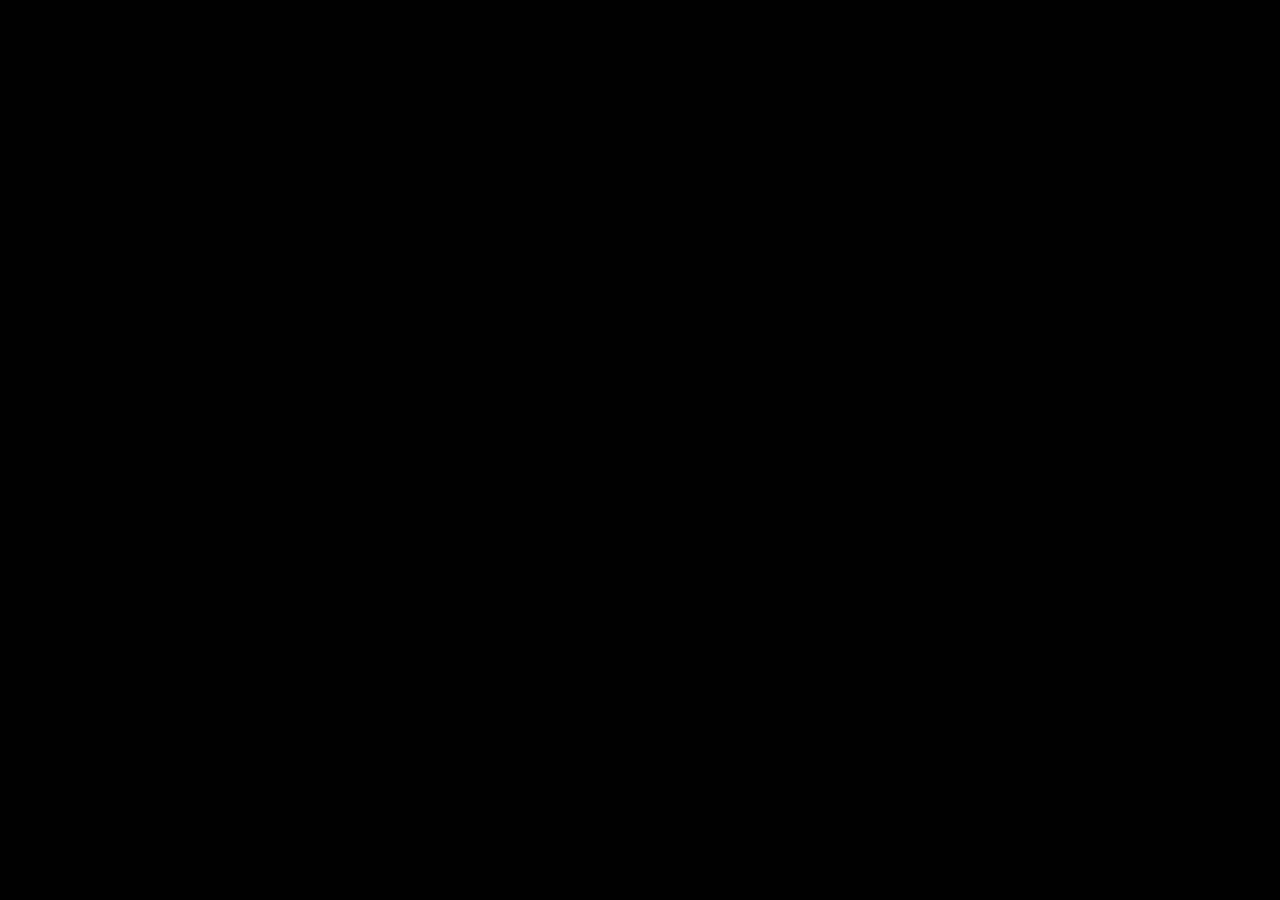
==== commit 5bda946b: "Update to new form" ====
--- a/index.html
+++ b/index.html
@@ -1,688 +1,139 @@
-<!DOCTYPE html>
-<html lang="en">  
+<html>
+	<head>
+    <title>Richard Chien</title>
+    <link rel="shortcut icon" href="portfolio/images/favicon.png">
+    <link type="text/css" rel="stylesheet" href="main.css">
+    <link href="https://fonts.googleapis.com/css?family=Poiret+One" rel="stylesheet">
 
-<head>
-  <!-- meta -->
-  <meta charset="utf-8">
-  <meta content="width=device-width, initial-scale=1.0" name="viewport">
+	</head>
+	<body>
+    <script src="portfolio/lib/jquery/jquery.min.js"></script>
+    <script src="https://threejs.org/build/three.min.js"></script>
+    <script src="https://threejs.org/examples/js/loaders/GLTFLoader.js"></script>
+    <script src="https://threejs.org/examples/js/controls/OrbitControls.js"></script>
+    <script src="https://threejs.org/examples/js/loaders/DRACOLoader.js"></script>
+    <script src="portfolio/lib/typed/typed.js"></script>
+    <!-- Global site tag (gtag.js) - Google Analytics -->
+    <script async src="https://www.googletagmanager.com/gtag/js?id=UA-130572589-1"></script>
 
-  <title>Richard Chien</title>
-  <meta content="" name="keywords">
-  <meta content="" name="description">
+    <div id="container"></div>
 
-  <!-- Google Fonts -->
-  <link href="https://fonts.googleapis.com/css?family=Poppins:300,300i,400,400i,500,500i,600,600i,700,700i|Bad+Script:400,400i,700,700i,900,900i|Marck+Script" rel="stylesheet">
+		<div id="info">
+      <a href="./portfolio">
+        <p><span class="typed"></span></p>
+      </a>
+		</div>
+    
+		<script>
 
-  <!-- Bootstrap CSS File -->
-  <link href="lib/bootstrap/css/bootstrap.min.css" rel="stylesheet">
+      var renderer = new THREE.WebGLRenderer({ alpha: true, antialiase: true });
+      renderer.setSize(window.innerWidth, window.innerHeight);
+      document.body.appendChild(renderer.domElement);
+      renderer.gammaOutput = true;
+      //===================================================== scene
+      var scene = new THREE.Scene();
 
-  <!-- Libraries CSS Files -->
-  <link href="lib/ionicons/css/ionicons.min.css" rel="stylesheet">
-  <link href="lib/owlcarousel/assets/owl.carousel.min.css" rel="stylesheet">
-  <link href="lib/magnific-popup/magnific-popup.css" rel="stylesheet">
-  <link href="lib/hover/hover.min.css" rel="stylesheet">
-  <link href="lib/animate/animate.min.css" rel="stylesheet">
-  <link href="lib/fancybox/css/jquery.fancybox.css" rel="stylesheet">
+      var camera = new THREE.PerspectiveCamera( 60, window.innerWidth / window.innerHeight, 0.1, 1000);
+      camera.position.x = 0.047;     
+      camera.position.y = 0.005;
+      camera.position.z = 1.152;
+      camera.rotation.x = -0.005;
+      camera.rotation.y = 0.004;
+      camera.rotation.z = 0.002;
 
-  <!-- Main Stylesheet File -->
-  <link href="css/style.css" rel="stylesheet">
+      var controls = new THREE.OrbitControls( camera, renderer.domElement );
+      controls.addEventListener('change', render);
+      //===================================================== lights
+      var light = new THREE.DirectionalLight(0x999999, 1.2);
+      light.position.set(1, 0, 1).normalize();
+      scene.add(light);
+      var light = new THREE.DirectionalLight(0x888888, 1);
+      light.position.set(-1, 0, 0).normalize();
+      scene.add(light);
 
-  <!-- Responsive css -->
-  <link href="css/responsive.css" rel="stylesheet">
+      //===================================================== draco
+      var loader = new THREE.GLTFLoader();
+      var dracoLoader = new THREE.DRACOLoader();
+      dracoLoader.setDecoderPath('https://raw.githubusercontent.com/mrdoob/three.js/dev/examples/js/libs/draco/');
+      loader.setDRACOLoader(dracoLoader);
+      
+      //===================================================== model
+      var mixer;
+      var model;
+      loader.load("gltf/me.glb", function(gltf) {
+        
+           gltf.scene.traverse( function( node ) {
+              if ( node instanceof THREE.Mesh ) { 
+                node.castShadow = true; 
+                node.material.side = THREE.DoubleSide;
+                node.frustumCulled = false;
+              }
+            });
+          
+          model = gltf.scene;
+          model.scale.set(.007, .007, .007);
+          model.position.y = -0.37;
+          scene.add(model);
+          
+          console.log(gltf.animations); //shows all animations
+          
+          mixer = new THREE.AnimationMixer(model);
+          animation = mixer.clipAction(gltf.animations[0])
+          animation.setDuration(3.5);
+          animation.setLoop( THREE.LoopOnce );
+          animation.clampWhenFinished = true;
+          animation.play();
+          
+          //document.body.addEventListener("click", kill);
+          function kill() {
+            mixer.clipAction(gltf.animations[1]).stop();
+            mixer.clipAction(gltf.animations[0]).play();
+            setTimeout(function() {
+              mixer.clipAction(gltf.animations[0]).stop();
+              mixer.clipAction(gltf.animations[1]).play();
+            }, 1500);
+          } 
+      });
+    
+      //===================================================== animate
+      var clock = new THREE.Clock();
+      function render() {
+        
+        requestAnimationFrame(render);
+        var delta = clock.getDelta();
+        if (mixer != null) mixer.update(delta);
+        renderer.render(scene, camera);
 
-  <!-- Favicon -->
-  <link rel="shortcut icon" href="images/favicon.png">
+      }
 
-</head>
+      render();
 
-<body>
+      window.addEventListener( 'resize', onWindowResize, false );
 
-  <!-- start section navbar -->
-  <nav id="main-nav">
-    <div class="row">
-      <div class="container">
+			function onWindowResize() {
+        camera.aspect = window.innerWidth / window.innerHeight;
+        camera.updateProjectionMatrix();
+        renderer.setSize( window.innerWidth, window.innerHeight );
+      } 
 
-        <div class="logo">
-          <a href="index.html"><img src="images/logo.png" alt="logo"></a>
-        </div>
+      var typed = $(".typed");
+      function type() {
+        typed.typed({
+          strings: ["Click to view my portfolio."],
+          startDelay: 1000,
+          typeSpeed: 60,
+          cursorChar: '_',
+        });
+      };
+      type();
 
-        <div class="responsive"><i data-icon="m" class="ion-navicon-round"></i></div>
+    </script>
 
-        <ul class="nav-menu list-unstyled">
-          <li><a href="#header" class="smoothScroll">Me</a></li>
-          <li><a href="#about" class="smoothScroll">About</a></li>
-          <li><a href="#portfolio" class="smoothScroll">Portfolio</a></li>
-          <li><a href="#journal" class="smoothScroll">Journal</a></li>
-          <li><a href="#contact" class="smoothScroll">Contact</a></li>
-        </ul>
-
-      </div>
-    </div>
-  </nav>
-  <!-- End section navbar -->
-
-
-  <!-- start section header -->
-  <div id="header" class="home">
-    <div class="ml-4 container">
-      <div class="header-content wow slideInLeft">
-        <h1>I'm Richard Chien</h1>
-        <p><span class="typed"></span></p>
-
-        <ul class="list-unstyled list-social">
-          <li><a target="_blank" href="https://github.com/chien1219"><i class="ion-social-github"></i></a></li>
-          <li><a target="_blank" href="https://www.linkedin.com/in/lichechien"><i class="ion-social-linkedin"></i></a></li>
-          <li><a target="_blank" href="https://www.facebook.com/lichechien"><i class="ion-social-facebook"></i></a></li>
-          <li><a target="_blank" href="https://instagram.com/chien_rc"><i class="ion-social-instagram"></i></a></li>
-        </ul>
-      </div>
-    </div>
-  </div>
-  <!-- End section header -->
-
-
-  <!-- start section about me -->
-  <div id="about" class="paddsection">
-    <div class="container">
-      <div class="row justify-content-between">
-
-        <div class="col-lg-4">
-          <div class="div-img-bg">
-            <div class="about-img">
-              <img src="images/me.jpg" class="img-responsive" alt="me">
-            </div>
-          </div>
-        </div>
-
-        <div class="col-lg-8">
-          <div class="about-descr wow fadeInRight">
-            <p class="p-heading" id="testzone">"You may say I'm a dreamer</br>
-              But I'm not the only one.</br>
-              I hope someday you will join us</br>
-              And the world will be as one."</br>
-              － John Lennon "Imagine"</p>
-            <!--<p class="separator">Activision Blizzard</br>Los Angeles</br></br>MS, Computer Science</br>University of Southern California</br>Los Angeles</p>-->
-            <a href="public/resume/Resume.pdf" class="sim-btn btn-hover-new button" data-text="View CV" target="_blank"><span>View CV</span></a>
-          </div>
-        </div>
-      </div>
-    </div>
-  </div>
-  <!-- end section about us -->
-
-  <!-- start section services -->
-  <div id="services">
-    <div class="container wow fadeInUp">
-
-        <div class="services-carousel owl-theme">
-
-          <div class="services-block">
-            <i class="ion-ios-photos-outline"></i>
-            <span>SIMULATION RENDERING</span>
-            <p class="separator">Skilled in CGI works of OpenGL, Physically-based Rendering</p>
-          </div>
-
-          <div class="services-block">
-            <i class="ion-ios-game-controller-b-outline"></i>
-            <span>GAME DEVELOP</span>
-            <p class="separator">Experienced in 3D modeling and game programming using Maya, Unity.</p>
-          </div>
-
-          <div class="services-block">
-            <i class="ion-ios-color-wand-outline"></i>
-            <span>WEB DEVELOP</span>
-            <p class="separator">Proficient in front-end and server scripting in HTML, CSS, JS, PHP, MySQL, and RESTful API</p>
-          </div>
-
-          <div class="services-block">
-            <i class="ion-social-android-outline"></i>
-            <span>MOBILE APPS</span>
-            <p class="separator">Android Developer specialized in front-end, framework, memory</p>
-          </div>
-
-          <div class="services-block">
-            <i class="ion-ios-camera-outline"></i>
-            <span>PHOTOGRAPHY</span>
-            <p class="separator">Capturing breathtaking scene in passion of traveling.</p>
-          </div>
-
-        </div>
-
-    </div>
-
-  </div>
-  <!-- end section services -->
-
-
-  <!-- start section portfolio -->
-  <div id="portfolio" class="text-center paddsection wow fadeInUp">
-
-    <div class="container">
-      <div class="section-title text-center">
-        <h2>Portfolio</h2>
-      </div>
-    </div>
-
-    <div class="container">
-      <div class="row">
-        <div class="col-md-12">
-
-          <div class="portfolio-list">
-
-            <ul class="nav list-unstyled" id="portfolio-filters">
-              <li class="filter filter-active" data-filter=".simulation">simulation and rendering</li>
-              <li class="filter" data-filter=".cowork">co-work Projects</li>
-              <li class="filter" data-filter=".maya">maya 3D</li>
-              <li class="filter" data-filter=".mocap">Motion Capture</li>
-              <li class="filter" data-filter=".photography">photography</li>
-            </ul>
-
-          </div>
-
-          <div class="portfolio-container">
-
-            <div class="col-lg-4 col-md-6 portfolio-thumbnail maya">
-              <a data-fancybox="ACP" href="images/fulls/MayaACP/Certification.pdf" data-caption="Issued Date: 7/13/2019">
-                <img src="images/thumbs/MayaLogo.png" />
-                <div class="details">
-                  <h4>Maya</h4>
-                  <span>Autodesk Certified Professional</span>
-                </div>
-              </a>
-            </div>
-
-            <div class="col-lg-4 col-md-6 portfolio-thumbnail cowork">
-              <a data-fancybox="360" href="images/fulls/360/a.jpg" data-caption="360-degree Movie Player in VR created by Unity3D" onclick="window.open('https://iflyover.tw')">
-                <img src="images/thumbs/iflyover.png" alt="" />
-                <div class="details">
-                  <h4>360 Clip VR Player</h4>
-                  <span>Owned by iFlyover in VIMLab at NCHC</span>
-                </div>
-              </a>
-              <a style="display:none" data-fancybox="360" href="https://youtu.be/84RaZMO0dVw" data-caption="Running program under VR simulator" />
-              <a style="display:none" data-fancybox="360" href="images/fulls/360/b.jpg" data-caption="Screen Shot in high angle shot" />
-              <a style="display:none" data-fancybox="360" href="images/fulls/360/c.jpg" data-caption="Screen Shot in perspective 2 with playlist function on" />
-              <a style="display:none" data-fancybox="360" href="images/fulls/360/d.jpg" data-caption="Screen Shot in perspective 2" />
-              <a style="display:none" data-fancybox="360" href="images/fulls/360/e.jpg" data-caption="Montage" />
-              <a style="display:none" data-fancybox="360" href="images/fulls/360/f.jpg" data-caption="Montage" />
-            </div>
-
-            <div class="col-lg-4 col-md-6 portfolio-thumbnail maya">
-              <a data-fancybox="Panda" href="https://youtu.be/CsoU98KHczs" data-caption="Prologue Movie">
-                <img src="images/thumbs/Panda.gif" />
-                <div class="details">
-                  <h4>Maya</h4>
-                  <span>Prologue animation clip - SuperPanda</span>
-                </div>
-              </a>
-              <a style="display:none" data-fancybox="Panda" href="images/fulls/MayaWork/Panda/1.jpg" data-caption="Face Modeling" />
-              <a style="display:none" data-fancybox="Panda" href="images/fulls/MayaWork/Panda/2.jpg" data-caption="Face Modeling" />
-              <a style="display:none" data-fancybox="Panda" href="images/fulls/MayaWork/Panda/3.jpg" data-caption="Face Modeling" />
-              <a style="display:none" data-fancybox="Panda" href="images/fulls/MayaWork/Panda/4.jpg" data-caption="Body Modeling" />
-              <a style="display:none" data-fancybox="Panda" href="images/fulls/MayaWork/Panda/5.jpg" data-caption="Body Modeling" />
-              <a style="display:none" data-fancybox="Panda" href="images/fulls/MayaWork/Panda/6.jpg" data-caption="Body Modeling" />
-              <a style="display:none" data-fancybox="Panda" href="images/fulls/MayaWork/Panda/7.jpg" data-caption="Texture with UV editor" />
-              <a style="display:none" data-fancybox="Panda" href="images/fulls/MayaWork/Panda/8.jpeg" data-caption="Environmental texture" />
-              <a style="display:none" data-fancybox="Panda" href="images/fulls/MayaWork/Panda/9.jpeg" data-caption="Panda in motion" />
-              <a style="display:none" data-fancybox="Panda" href="images/fulls/MayaWork/Panda/10.jpeg" data-caption="Panda with face expression" />
-            </div>
-
-            <div class="col-lg-4 col-md-6 portfolio-thumbnail simulation">
-              <a data-fancybox="Aurora" href="images/fulls/Aurora/a.jpg" data-caption="Physically-Based Rendering Aurora using Volumetric Photon Mapping and Shadow Ray Tracing">
-                <img src="images/thumbs/Aurora.jpg" />
-                <div class="details">
-                  <h4>Simulation and Rendering</h4>
-                  <span>Physically-based aurora rendering</span>
-                </div>
-              </a>
-              <a style="display:none" data-fancybox="Aurora" href="images/fulls/Aurora/b.jpg" data-caption="Physically-based aurora rendering using pbrt-v2 renderer with OpenEXR" />
-              <a style="display:none" data-fancybox="Aurora" href="images/fulls/Aurora/c.jpg" data-caption="Render using different color map and footprint" />
-              <a style="display:none" data-fancybox="Aurora" href="images/fulls/Aurora/a.pdf" data-caption="Project Report" />
-            </div>
-
-            <div class="col-lg-4 col-md-6 portfolio-thumbnail simulation">
-              <a data-fancybox="EERK4" href="images/fulls/EERK4/a.jpg" data-caption="Net and spring force interactive simulation by Explicit Euler and RK4">
-                <img src="images/thumbs/EERK4.png" alt="" />
-                <div class="details">
-                  <h4>Physically-based Simulation</h4>
-                  <span>Net force in Explicit Euler and RK4</span>
-                </div>
-              </a>
-              <a style="display:none" data-fancybox="EERK4" href="https://youtu.be/t3A0bLAGBWE" data-caption="Simulation of spring and external forces with Explicit Euler" />
-              <a style="display:none" data-fancybox="EERK4" href="images/fulls/EERK4/b.jpg" data-caption="Render Screen Shot" />
-              <a style="display:none" data-fancybox="EERK4" href="https://youtu.be/KP8GqoijKog" data-caption="Simulation of spring and external forces with RK4" />
-            </div>
-
-            <div class="col-lg-4 col-md-6 portfolio-thumbnail simulation">
-              <a data-fancybox="FS" href="images/fulls/FS/a.jpg" data-caption="Computational Fluid Dynamics Simulation in customized #Particles, viscosity, K, Density, rendering with particle and marching-cube form">
-                  <img src="images/thumbs/FS.gif" />
-                  <div class="details">
-                    <h4>Simulation</h4>
-                    <span>SPH Fluid with external force from interactor</span>
-                  </div>
-              </a>
-              <a style="display:none" data-fancybox="FS" href="https://youtu.be/1gPbiA7sHCk" data-caption="Demo Video" />
-              <a style="display:none" data-fancybox="FS" href="images/fulls/FS/b.jpg" data-caption="Render with Particle form" />
-              <a style="display:none" data-fancybox="FS" href="images/fulls/FS/c.jpg" data-caption="Another size of container with marching-cube form" />
-              <a style="display:none" data-fancybox="FS" href="images/fulls/FS/d.jpg" data-caption="A soccer ball as an interactor falling" />
-              <a style="display:none" data-fancybox="FS" href="images/fulls/FS/e.jpg" data-caption="Water(Viscosity: 0.0894) interaction with a low density object" />
-              <a style="display:none" data-fancybox="FS" href="images/fulls/FS/a.pdf" data-caption="Project Report" />
-                </a>
-            </div>
-
-            <div class="col-lg-4 col-md-6 portfolio-thumbnail maya">
-              <a data-fancybox="Clips" href="https://youtu.be/Mwo_vZkm0ZE" data-caption="Spaceship clip by flow emitter">
-                <img src="images/thumbs/UFO.gif" />
-                <div class="details">
-                  <h4>Maya</h4>
-                  <span>Work Clips Collection Maya/Premier/AE</span>
-                </div>
-              </a>
-              <a style="display:none" data-fancybox="Clips" href="https://youtu.be/Mwo_vZkm0ZE" data-caption="Spaceship clip by flow emitter" />
-              <a style="display:none" data-fancybox="Clips" href="https://youtu.be/WIZWZuIB4yQ" data-caption="Video & Model composition, camera tracking by Adobe AE" />
-              <a style="display:none" data-fancybox="Clips" href="https://youtu.be/YZSC80dkaqc" data-caption="Boat in a storm" />
-              <a style="display:none" data-fancybox="Clips" href="https://youtu.be/DHIF_nK0D78" data-caption="Video & Model composition, camera tracking by Adobe AE"></a>
-              <a style="display:none" data-fancybox="Clips" href="https://youtu.be/hnstLWtfeVM" data-caption="Blood pipe with erythrocyte flowing" />
-            </div>
-
-            <div class="col-lg-4 col-md-6 portfolio-thumbnail simulation">
-              <a data-fancybox="HS" href="images/fulls/HS/a.jpg" data-caption="Hair simulation with normal gravity">
-                <img src="images/thumbs/HairSimulation.jpg" alt="" />
-                <div class="details">
-                  <h4>OpenGL Simulation</h4>
-                  <span>Hair simulation with vertex, geometry and fragment shader</span>
-                </div>
-                <h3></h3>
-              </a>
-              <a style="display:none" data-fancybox="HS" href="images/fulls/HS/b.jpg" data-caption="Hair simulation with low gravity" />
-              <a style="display:none" data-fancybox="HS" href="images/fulls/HS/c.jpg" data-caption="Hair simulation with high gravity" />
-            </div>
-
-            <div class="col-lg-4 col-md-6 portfolio-thumbnail maya">
-              <a data-fancybox="GirlModel" href="https://youtu.be/fbL9x5eouxY" data-caption="Apply dacing on my model & skeleton on Maximo">
-                <img src="images/thumbs/ToonShader.jpg" />
-                <div class="details">
-                  <h4>Maya</h4>
-                  <span>Human body & Hair modeling</span>
-                </div>
-                </a>
-              <a style="display:none" data-fancybox="GirlModel" href="images/fulls/MayaWork/GirlModel/1.jpg" data-caption="Face Modeling" />
-              <a style="display:none" data-fancybox="GirlModel" href="images/fulls/MayaWork/GirlModel/2.jpg" data-caption="Face Modeling" />
-              <a style="display:none" data-fancybox="GirlModel" href="images/fulls/MayaWork/GirlModel/3.jpg" data-caption="Face Modeling" />
-              <a style="display:none" data-fancybox="GirlModel" href="images/fulls/MayaWork/GirlModel/4.jpg" data-caption="Face Modeling" />
-              <a style="display:none" data-fancybox="GirlModel" href="images/fulls/MayaWork/GirlModel/5.jpg" data-caption="Body Modeling" />
-              <a style="display:none" data-fancybox="GirlModel" href="images/fulls/MayaWork/GirlModel/6.jpg" data-caption="Body Modeling" />
-              <a style="display:none" data-fancybox="GirlModel" href="images/fulls/MayaWork/GirlModel/7.jpg" data-caption="Textured and applied Toon Shader" />
-              <a style="display:none" data-fancybox="GirlModel" href="images/fulls/MayaWork/GirlModel/MayaRenderer.jpg" data-caption="Toon Shader rendered in Maya Renderer" />
-              <a style="display:none" data-fancybox="GirlModel" href="images/fulls/MayaWork/GirlModel/ArnoldRenderer.jpg" data-caption="Toon Shader rendered in Arnold Renderer" />
-              <a style="display:none" data-fancybox="GirlModel" href="https://youtu.be/-tWSW7j_QtU" data-caption="Hair simulation with winds" />
-              </a>
-            </div>
-
-            <div class="col-lg-4 col-md-6 portfolio-thumbnail simulation">
-              <a data-fancybox="JC" href="https://youtu.be/F0elm_v-e0E" data-caption="Jello Cube Simulation with Mass Spring System">
-                <img src="images/thumbs/JelloCube.jpg" alt="" />
-                <div class="details">
-                  <h4>Physically-based Simulation</h4>
-                  <span>Jello Cube with Mass Spring System</span>
-                </div>
-              </a>
-            </div>
-
-            <div class="col-lg-4 col-md-6 portfolio-thumbnail simulation">
-              <a data-fancybox="DNA" href="images/fulls/DNA/a.jpg" data-caption="Directed research in DNA simulation. <br/> Advisor: Sai-Keung Wong <br/> Granted and sponsored by Taiwan Ministry of Science and Technology - 106-2813-C-009-039-E">
-                <img src="images/thumbs/DNA.jpg" alt="" />
-                <div class="details">
-                  <h4>Simulation</h4>
-                  <span>Presentation and simulation of DNA in VR</span>
-                </div>
-              </a>
-              <a style="display:none" data-fancybox="DNA" href="https://youtu.be/U-5Xv21NlbI" data-caption="Demo Video (Platform: PC)" />
-              <a style="display:none" data-fancybox="DNA" href="images/fulls/DNA/b.jpg" data-caption="User Interface" />
-              <a style="display:none" data-fancybox="DNA" href="images/fulls/DNA/c.jpg" data-caption="Tutorial with narration" />
-              <a style="display:none" data-fancybox="DNA" href="images/fulls/DNA/d.jpg" data-caption="Develop scene in Unity" />
-              <a style="display:none" data-fancybox="DNA" href="images/fulls/DNA/e.jpg" data-caption="Develop scene in Unity" />
-              <a style="display:none" data-fancybox="DNA" href="images/fulls/DNA/f.jpg" data-caption="Develop scene in Unity" />
-              <a style="display:none" data-fancybox="DNA" href="images/fulls/DNA/a.pdf" data-caption="Mandarin project report" />
-              </a>
-            </div>
-
-            <div class="col-lg-4 col-md-6 portfolio-thumbnail maya">
-              <a data-fancybox="House" href="images/fulls/MayaWork/House/1.jpg" data-caption="Terrain scene with toon-style houses and trees">
-                <img src="images/thumbs/Terrain.jpg" />
-                <div class="details">
-                  <h4>Maya</h4>
-                  <span>Toon-Style houses and furniture modeling</span>
-                </div>
-              </a>
-              <a style="display:none" data-fancybox="House" href="images/fulls/MayaWork/House/2.jpg" data-caption="Table and chairs modeling" />
-              <a style="display:none" data-fancybox="House" href="images/fulls/MayaWork/House/3.jpg" data-caption="House work" />
-              <a style="display:none" data-fancybox="House" href="images/fulls/MayaWork/House/4.jpg" data-caption="House work" />
-              <a style="display:none" data-fancybox="House" href="images/fulls/MayaWork/House/5.jpg" data-caption="Bed with several little models" />
-              <a style="display:none" data-fancybox="House" href="images/fulls/MayaWork/House/6.jpg" data-caption="" />
-              <a style="display:none" data-fancybox="House" href="images/fulls/MayaWork/House/7.jpg" data-caption="" />
-            </div>
-
-            <div class="col-lg-4 col-md-6 portfolio-thumbnail mocap">
-              <a data-fancybox="FKTW" href="images/fulls/FKTW/a.jpg" data-caption="Implementation of Forward Kinematics and Time Wrapping in Computer Animation. Skeleton and motion constructed by .asf .amc file. Detailed techniques: Denavit-Hartenberg matrix and Interpolation">
-                <img src="images/thumbs/FKTW.jpg" alt="" />
-                <div class="details">
-                  <h4>Maya</h4>
-                  <span>Forward Kinematics and Time Wrapping</span>
-                </div>
-              </a>
-              <a style="display:none" data-fancybox="FKTW" href="https://youtu.be/3kMFgJZu6kQ" data-caption="Demo Video" />
-              <a style="display:none" data-fancybox="FKTW" href="https://youtu.be/G7ZEdgclVoY" data-caption=".amc file in running simulation" />
-            </div>
-
-            <div class="col-lg-4 col-md-6 portfolio-thumbnail mocap">
-              <a data-fancybox="KI" href="https://youtu.be/6r6C94hrw78" data-caption="Green: Non-interpolated amc clip, Red: Interpolated animation using Bezier Quaternion between each 40 keyframes">
-                <img src="images/thumbs/KI.jpg" alt="" />
-                <div class="details">
-                  <h4>Motion Capture</h4>
-                  <span>Keyframming Interpolation on Mocap system</span>
-                </div>
-              </a>
-              <a style="display:none" data-fancybox="KI" href="https://youtu.be/ypEYRXH1vCw" data-caption="Green: Non-interpolated amc clip, Red: Interpolated animation using Linear Euler between each 40 keyframes" />
-              <a style="display:none" data-fancybox="KI" href="https://youtu.be/1wn_b_3sWwI" data-caption="Green: Non-interpolated amc clip, Red: Interpolated animation using Linear Quaternion between each 40 keyframes" />
-              <a style="display:none" data-fancybox="KI" href="images/fulls/KI/a.pdf" data-caption="Comparison between different interpolation method" />
-            </div>
-
-            <div class="col-lg-4 col-md-6 portfolio-thumbnail mocap">
-              <a data-fancybox="IK" href="images/fulls/IK/a.jpg" data-caption="Implementation of Inverse Kinematics using  Pseodo Jacobian inverse and  using Pseudo Inverse and Damped Least Square optimization">
-                <img src="images/thumbs/IK.jpg" alt="" />
-                <div class="details">
-                  <h4>Motion Capture</h4>
-                  <span>Inverse Kinematics</span>
-                </div>
-                <h3></h3>
-              </a>
-              <a style="display:none" data-fancybox="IK" href="https://youtu.be/T_2CDm6inzE" data-caption="Demo Video" />
-            </div>
-
-            <div class="col-lg-4 col-md-6 portfolio-thumbnail simulation">
-              <a data-fancybox="PR&F" href="images/fulls/PR&F/a.jpg" data-caption="Simulation of planar Reflection and Refraction with different coefficient">
-                <img src="images/thumbs/PR&F.jpg" alt="" />
-                <div class="details">
-                  <h4>OpenGL Light Simulation</h4>
-                  <span>Simulation of planar Reflection and Refraction</span>
-                </div>
-              </a>
-              <a style="display:none" data-fancybox="PR&F" href="images/fulls/PR&F/b.jpg" data-caption="Simulation of planar Reflection and Refraction with different coefficient" />
-              <a style="display:none" data-fancybox="PR&F" href="images/fulls/PR&F/c.jpg" data-caption="Simulation of planar Reflection and Refraction with different coefficient" />  
-            </div>
-
-            <div class="col-lg-4 col-md-6 portfolio-thumbnail simulation">
-              <a data-fancybox="TM1" href="images/fulls/TM1/a.jpg" data-caption="2D/3D/Cube texture mapping scene created with openGL">
-                <img src="images/thumbs/TM1.jpg" alt="" />
-                <div class="details">
-                  <h4>OpenGL</h4>
-                  <span>2D/3D/Cube texture mapping</span>
-                </div>
-              </a>
-              <a style="display:none" data-fancybox="TM1" href="images/fulls/TM1/b.jpg" data-caption="2D/3D/Cube texture mapping scene created with openGL" />
-              <a style="display:none" data-fancybox="TM1" href="images/fulls/TM1/c.jpg" data-caption="2D/3D/Cube texture mapping scene created with openGL" />
-            </div>
-
-            <div class="col-lg-4 col-md-6 portfolio-thumbnail simulation">
-              <a data-fancybox="TM2" href="images/fulls/TM2/a.jpg" data-caption="Texture mapping with phong shading scene created with openGL">
-                <img src="images/thumbs/TM2.jpg" alt="" />
-                <div class="details">
-                  <h4>OpenGL</h4>
-                  <span>Texture mapping with Phong shading</span>
-                </div>
-                <h3></h3>
-              </a>
-              <a style="display:none" data-fancybox="TM2" href="images/fulls/TM2/b.jpg" data-caption="Texture mapping with phong shading scene created with openGL" />
-              <a style="display:none" data-fancybox="TM2" href="images/fulls/TM2/c.jpg" data-caption="Texture mapping with phong shading scene created with openGL" />
-            </div>
-
-            <div class="col-lg-4 col-md-6 portfolio-thumbnail cowork">
-              <a data-fancybox="Tank" href="images/fulls/Tank/a.jpg" data-caption="Tank Game">
-                <img src="images/thumbs/Tank.png" alt="" />
-                <div class="details">
-                  <h4>Unity</h4>
-                  <span>Multiplayer Tank-battle PC game</span>
-                </div>
-              </a>
-              <a style="display:none" data-fancybox="Tank" href="https://youtu.be/qXYTnR2dRdw" data-caption="Game record video" />
-              <a style="display:none" data-fancybox="Tank" href="images/fulls/Tank/b.jpg" data-caption="Game Scene in Wave08" />
-              <a style="display:none" data-fancybox="Tank" href="images/fulls/Tank/c.jpg" data-caption="Game Scene in different map in Wave08" />
-              <a style="display:none" data-fancybox="Tank" href="images/fulls/Tank/d.jpg" data-caption="Game Scene in Wave17" />
-              <a style="display:none" data-fancybox="Tank" href="images/fulls/Tank/e.jpg" data-caption="Game Scene in Wave01" />
-              <a style="display:none" data-fancybox="Tank" href="images/fulls/Tank/f.jpg" data-caption="Game Over Scene with explosion effect" />
-              <a style="display:none" data-fancybox="Tank" href="images/fulls/Tank/g.jpg" data-caption="Map/Scene construction" />
-              <a style="display:none" data-fancybox="Tank" data-height="500" data-width="350" href="images/fulls/Tank/h.jpg" data-caption="Characters collcection in game" />
-              <a style="display:none" data-fancybox="Tank" href="images/fulls/Tank/a.pdf" data-caption="Project Report" />
-            </div>
-
-            <div class="col-lg-4 col-md-6 portfolio-thumbnail cowork">
-              <a href="https://www.perfectcorp.com/consumer/apps/ymk" target="_blank">
-                <img src="images/thumbs/ymk.png" alt="" />
-                <div class="details">
-                  <h4>Youcammakeup</h4>
-                  <span>Frontend R&D Intern @Perfect Corp</span>
-                </div>
-              </a>
-            </div>
-
-            <div class="col-lg-4 col-md-6 portfolio-thumbnail cowork">
-              <a data-fancybox="VideoQuery" href="images/fulls/VideoQuery/a.jpg" data-caption="Video comparison system using similarity in Color/ OpenCV Motion Vector/ Sound PCM/ Google Cloud Video Intelligence API">
-                <img src="images/thumbs/VQ.png" alt="" />
-                <div class="details">
-                  <h4>Video Query System</h4>
-                  <span>Comparison & Match</span>
-                </div>
-              </a>
-              <a style="display:none" data-fancybox="VideoQuery" href="images/fulls/VideoQuery/a.pdf" data-caption="Spec" />
-            </div>
-
-            <div class="col-lg-4 col-md-6 portfolio-thumbnail cowork">
-              <a data-fancybox="FoodPon" href="images/fulls/FoodPon/a.jpg" data-caption="FoodPon App provided coupon and message system for students and student-oriented restaurant in college campus on Android/iOS platform">
-                <img src="images/thumbs/FoodPon.jpg" alt="" />
-                <div class="details">
-                  <h4>FoodPon</h4>
-                  <span>Frontend & Backend Developer</span>
-                </div>
-            </a>
-            <a style="display:none" data-fancybox="FoodPon" href="images/fulls/FoodPon/b.jpg" data-caption="Main Page" />
-            <a style="display:none" data-fancybox="FoodPon" href="images/fulls/FoodPon/c.jpg" data-caption="Comment system" />
-            </div>
-
-            <div class="col-lg-4 col-md-6 portfolio-thumbnail cowork">
-              <a href="https://youtu.be/zlH2zYNjeNM" target="_blank">
-                <img src="images/thumbs/Maruko.jpg" alt="" />
-                <div class="details">
-                  <h4>Maruko</h4>
-                  <span>Backend Developer @Mitfun Corp</span>
-                </div>
-              </a>
-            </div>
-
-        </div>
-      </div>
-    </div>
-  </div>
-  <!-- End section portfolio -->
-
-  <!-- start section journal -->
-  <div id="journal" class="text-left paddsection wow fadeInUp">
-
-    <div class="container">
-      <div class="section-title text-center">
-        <h2>Journal</h2>
-      </div>
-    </div>
-
-    <div class="container">
-      <div class="journal-block">
-        <div class="row">
-
-          <div class="col-lg-4 col-md-6">
-            <div class="journal-info">
-
-              <a href="https://github.com/chien1219/Android-Memory/blob/master/README.md" target="_blank">
-                <img src="images/thumbs/AndroidRAM.jpg" class="img-responsive" alt="img"></a>
-
-              <div class="journal-txt"></div>
-                <h4><a href="blog-single.html">Android Memory</a></h4>
-                <p class="separator">Research on Android Memory and Framework</p>
-              </div>
-            </div>
-
-          <div class="col-lg-4 col-md-6">
-            <div class="journal-info">
-
-              <a href="https://github.com/chien1219/Xamarin-iOS/blob/master/README.md" target="_blank">
-                <img src="images/thumbs/xios.jpg" class="img-responsive" alt="img"></a>
-
-              <div class="journal-txt"></div>
-                <h4><a href="blog-single.html">Xamarin.iOS</a></h4>
-                <p class="separator">Problems and solution on Application development C#/iOS</p>
-              </div>
-            </div>
-
-          <div class="col-lg-4 col-md-6">
-            <div class="journal-info">
-
-              <a href="https://github.com/chien1219/Xamarin-Android/blob/master/README.md" target="_blank">
-                <img src="images/thumbs/xandroid.jpg" class="img-responsive" alt="img"></a>
-
-              <div class="journal-txt"></div>
-                <h4><a href="blog-single.html">Xamarin.Android</a></h4>
-                <p class="separator">Problems and solution on Application development C#/Android</p>
-              </div>
-            </div>
-          </div>
-
-        </div>
-      </div>
-    </div>
-
-  </div>
-  <!-- End section journal -->
-
-
-  <!-- start sectoion contact -->
-  <div id="contact" class="paddsection">
-    <div class="container">
-      <div class="contact-block1">
-        <div class="row">
-
-          <div class="col-lg-6">
-            <div class="contact-contact">
-
-              <h2 class="mb-30">GET IN TOUCH</h2>
-
-              <ul class="contact-details">
-                <li><span>Say Hello!</span></li>
-                <li><span>Collaboration</span></li>
-                <li><span>Business Relation</span></li>
-                <li><span>Commercial Cases</span></li>
-              </ul>
-
-            </div>
-          </div>
-
-          <div class="col-lg-6 wow fadeInRight">
-            <form action="" method="post" role="form" class="contactForm">
-              <div class="row">
-
-                <div id="sendmessage">Your message has been sent, thank you!</div>
-                <div id="errormessage"></div>
-
-                <div class="col-lg-6">
-                  <div class="form-group contact-block1">
-                    <input type="text" name="name" class="form-control" id="name" placeholder="Your Name" data-rule="minlen:4" data-msg="Please enter at least 4 chars" />
-                    <div class="validation"></div>
-                  </div>
-                </div>
-
-                <div class="col-lg-6">
-                  <div class="form-group">
-                    <input type="email" class="form-control" name="email" id="email" placeholder="Your Email" data-rule="email" data-msg="Please enter a valid email" />
-                    <div class="validation"></div>
-                  </div>
-                </div>
-
-                <div class="col-lg-12">
-                  <div class="form-group">
-                    <input type="text" class="form-control" name="subject" id="subject" placeholder="Subject" data-rule="minlen:4" data-msg="Please enter at least 8 chars of subject" />
-                    <div class="validation"></div>
-                  </div>
-                </div>
-
-                <div class="col-lg-12">
-                  <div class="form-group">
-                    <textarea class="form-control" name="message" rows="12" data-rule="required" data-msg="Please write something for us" placeholder="Message"></textarea>
-                    <div class="validation"></div>
-                  </div>
-                </div>
-
-                <div class="col-lg-12">
-                  <input type="submit" class="btn btn-defeault btn-send" value="Send message">
-                </div>
-
-              </div>
-            </form>
-          </div>
-        </div>
-      </div>
-    </div>
-  </div>
-  <!-- start sectoion contact -->
-
-
-  <!-- start section footer -->
-  <div id="footer" class="text-center">
-    <div class="container">
-      <div class="socials-media text-center">
-
-        <ul class="list-unstyled list-social">
-          <li><a target="_blank" href="https://github.com/chien1219"><i class="ion-social-github"></i></a></li>
-          <li><a target="_blank" href="https://www.linkedin.com/in/lichechien"><i class="ion-social-linkedin"></i></a></li>
-          <li><a target="_blank" href="https://www.facebook.com/lichechien"><i class="ion-social-facebook"></i></a></li>
-          <li><a target="_blank" href="https://instagram.com/chien_rc"><i class="ion-social-instagram"></i></a></li>
-        </ul>
-
-      </div>
-    </div>
-  </div>
-  <!-- End section footer -->
-
-  <!-- JavaScript Libraries -->
-  <script src="lib/jquery/jquery.min.js"></script>
-  <script src="lib/jquery/jquery-migrate.min.js"></script>
-  <script src="lib/bootstrap/js/bootstrap.bundle.min.js"></script>
-  <script src="lib/typed/typed.js"></script>
-  <script src="lib/owlcarousel/owl.carousel.min.js"></script>
-  <script src="lib/magnific-popup/magnific-popup.min.js"></script>
-  <script src="lib/isotope/isotope.pkgd.min.js"></script>
-  <script src="lib/wow/wow.min.js"></script>
-  <script src="lib/fancybox/js/jquery.fancybox.min.js"></script>
-  <script src="lib/fancybox/js/myfancybox.js"></script>
-
-  <!-- Contact Form JavaScript File -->
-  <script src="https://smtpjs.com/v3/smtp.js"></script>  
-  <script src="contactform/contactform.js"></script>
-
-  <!-- Flow Dumping JavaScript File -->
-  <!--<script src="lib/flow/flow.js"></script>-->
-
-  <!-- Global site tag (gtag.js) - Google Analytics -->
-  <script async src="https://www.googletagmanager.com/gtag/js?id=UA-130572589-1"></script>
-  <script>
+    <script>
     window.dataLayer = window.dataLayer || [];
     function gtag(){dataLayer.push(arguments);}
     gtag('js', new Date());
-  
     gtag('config', 'UA-130572589-1');
-  </script>
-
-
-  <!-- Template Main Javascript File -->
-  <script src="js/main.js"></script>
-
-</body>
-
-</html>
+    </script>
+	</body>
+</html>
--- a/main.css
+++ b/main.css
@@ -0,0 +1,43 @@
+body {
+	margin: 0;
+	background-color: #000;
+	color: #fff;
+	overscroll-behavior: none;
+}
+
+a {
+	color: #ffffff;
+	pointer-events: auto;
+	text-decoration: none;
+}
+
+a:hover {
+	color: #ffffff;
+	text-decoration: solid;
+}
+
+canvas {
+	display: block;
+}
+
+#info {
+	position: absolute;
+	top: 80%;
+	width: 100%;
+	padding: 10px;
+	box-sizing: border-box;
+	text-align: center;
+	-moz-user-select: none;
+	-webkit-user-select: none;
+	-ms-user-select: none;
+	user-select: none;
+	z-index: 1;
+	font-size: 40px;
+	font-family: 'Poiret One';
+	letter-spacing: 5px;
+	margin-top: 0;
+	margin-bottom: 30px;
+	text-transform: capitalize;
+	color: #fff;
+	font-weight: 300;
+}
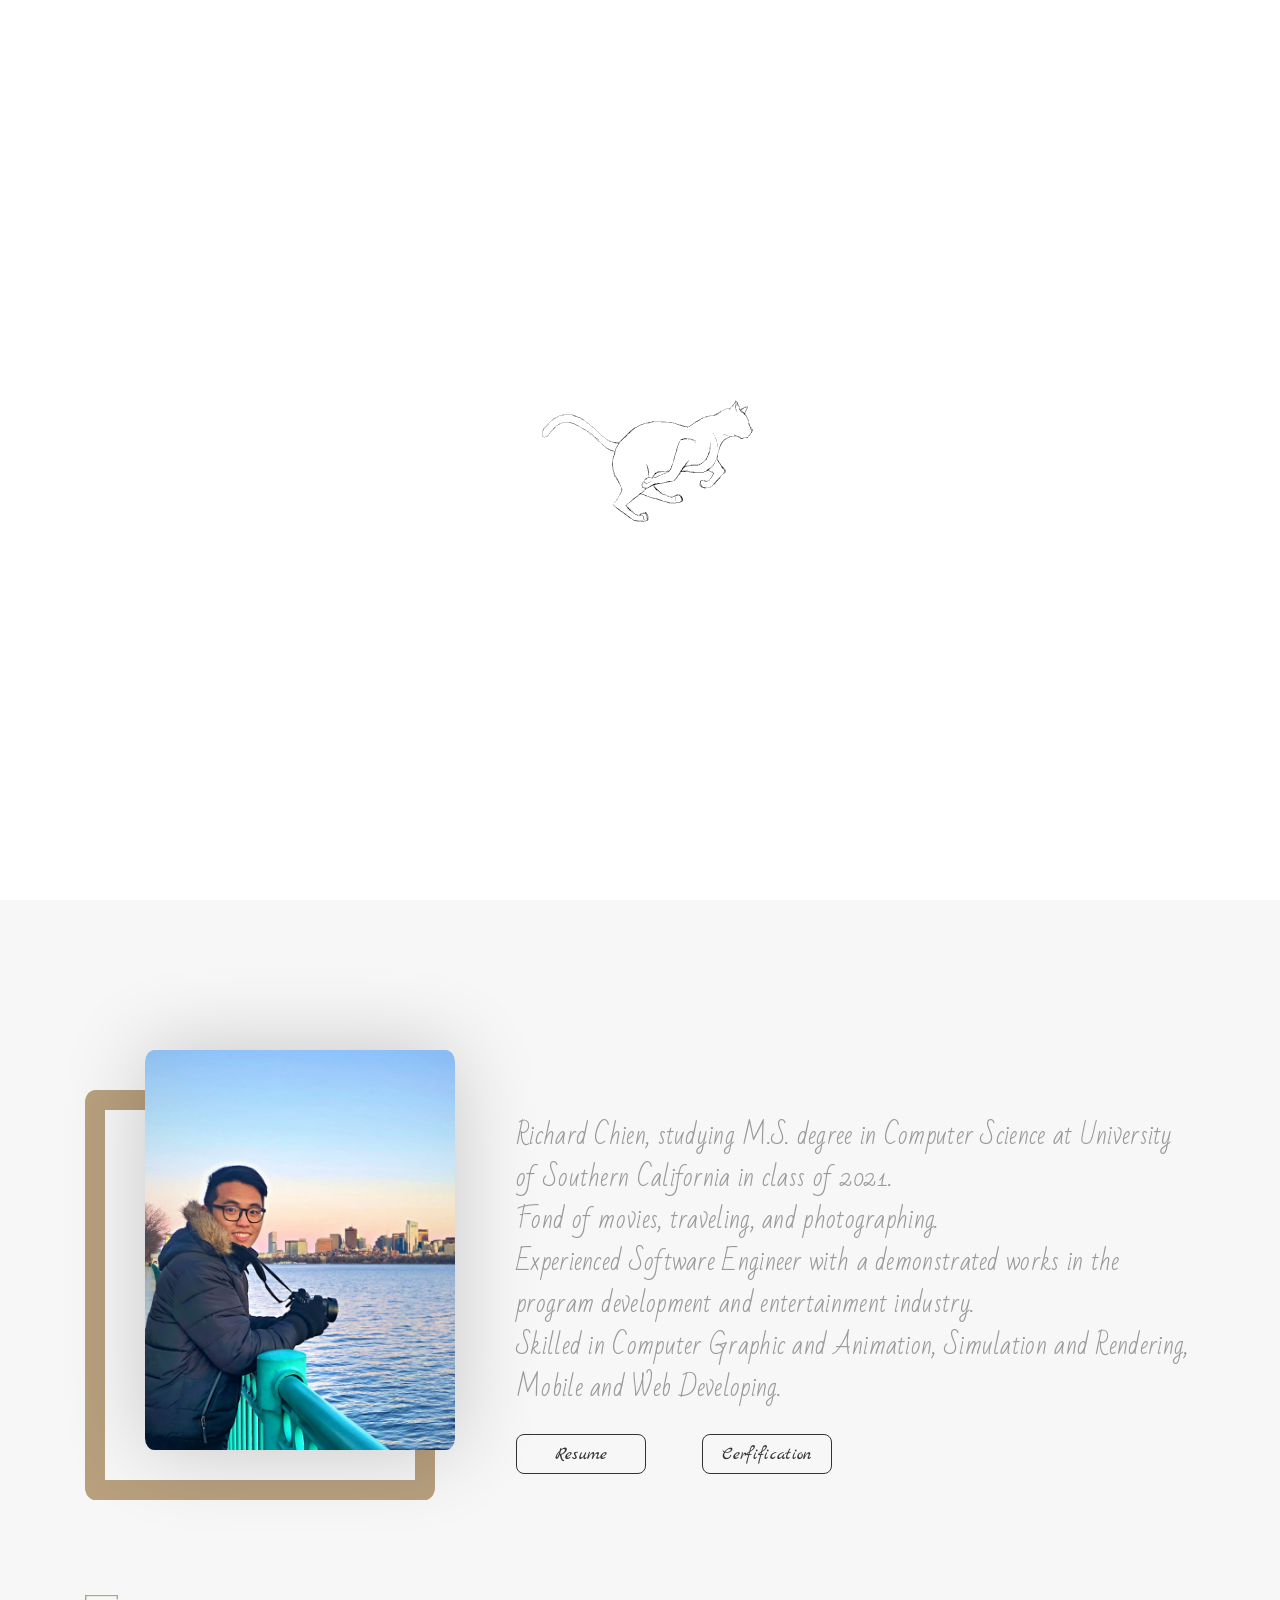
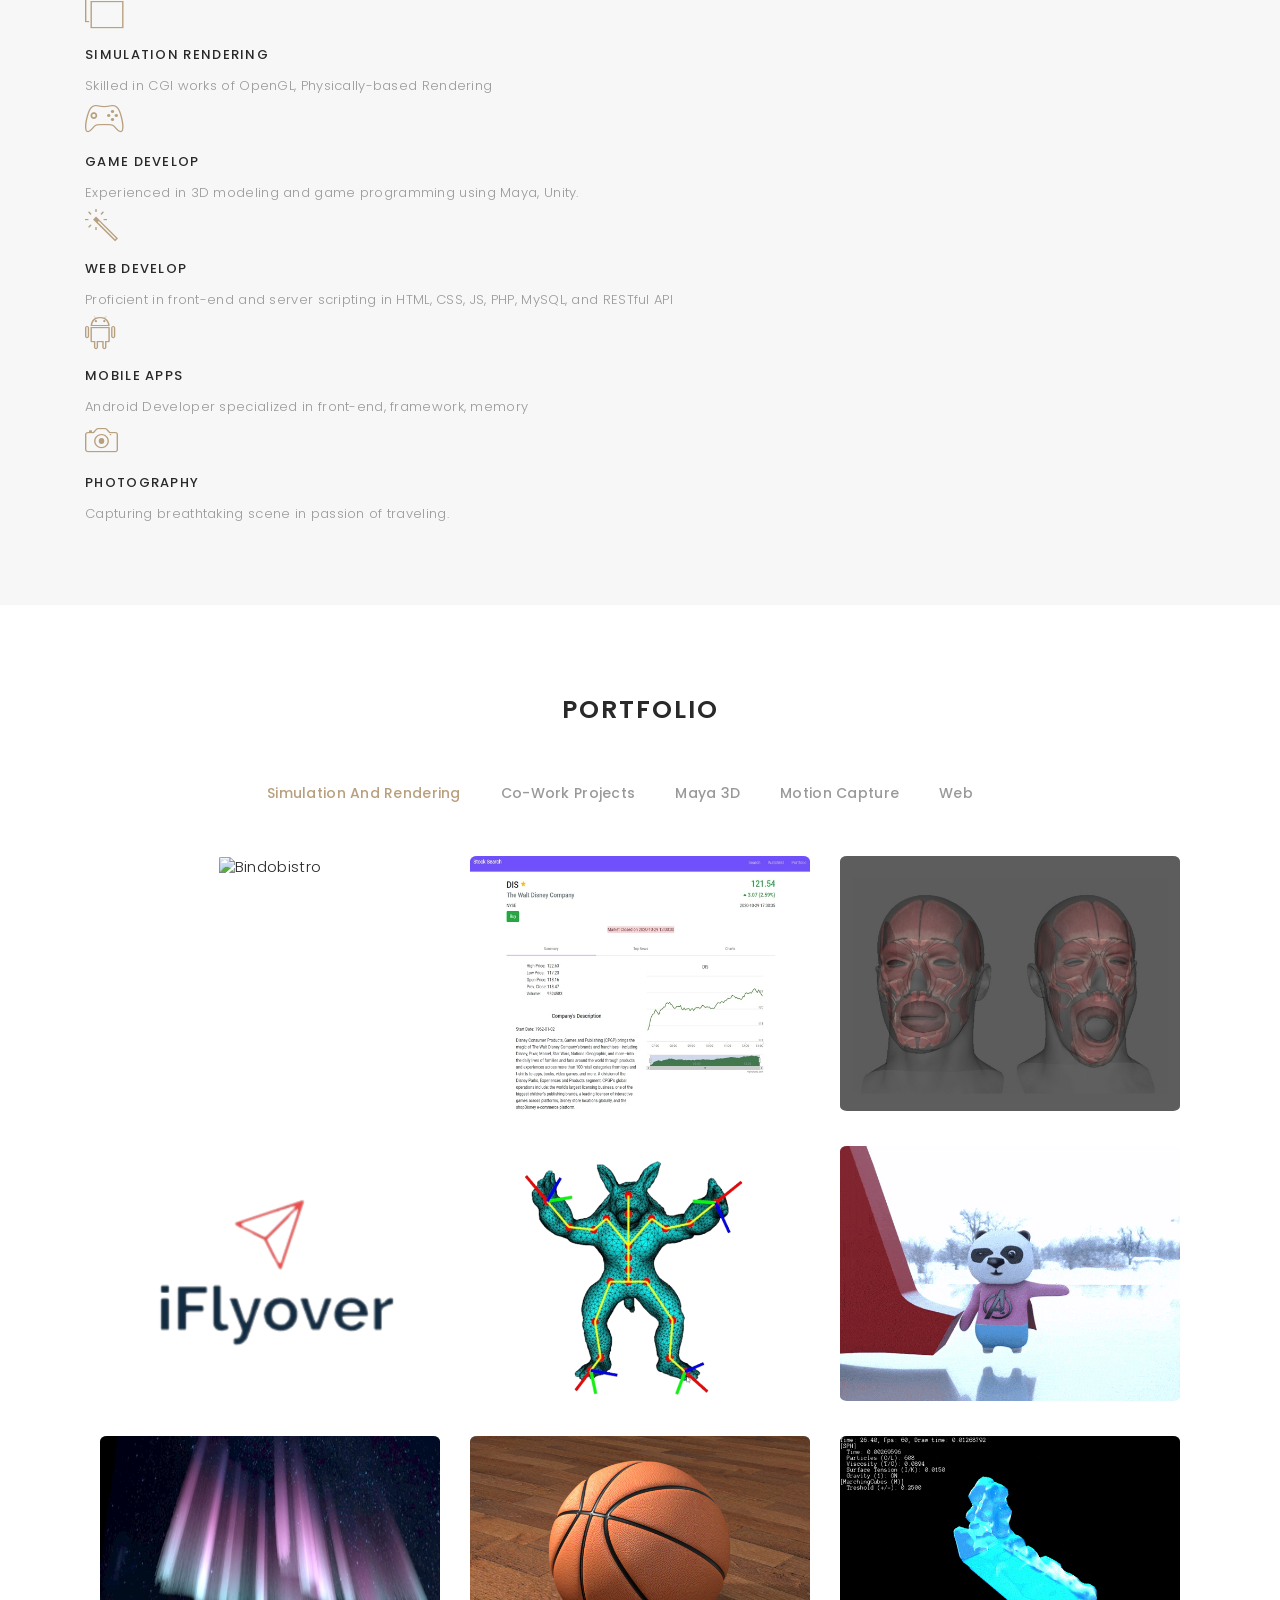
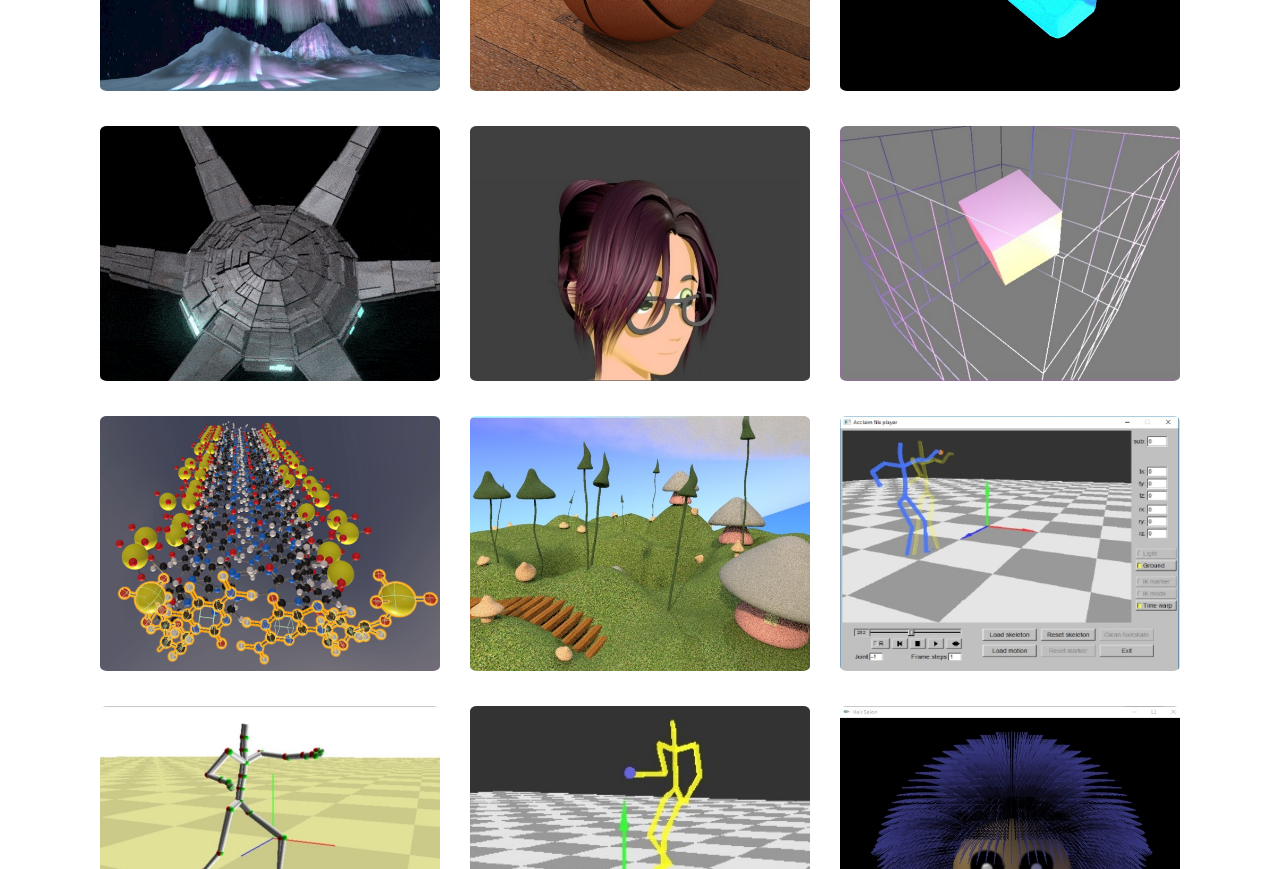
==== commit 28d5b81c: "Add EPP purchase page and redirect root to /portfolio - Add encrypted EPP page at /epp with password" ====
--- a/index.html
+++ b/index.html
@@ -1,5 +1,6 @@
 <html>
 	<head>
+    <meta http-equiv="refresh" content="0;url=/portfolio">
     <title>Richard Chien</title>
     <link rel="shortcut icon" href="portfolio/images/favicon.png">
     <link type="text/css" rel="stylesheet" href="main.css">
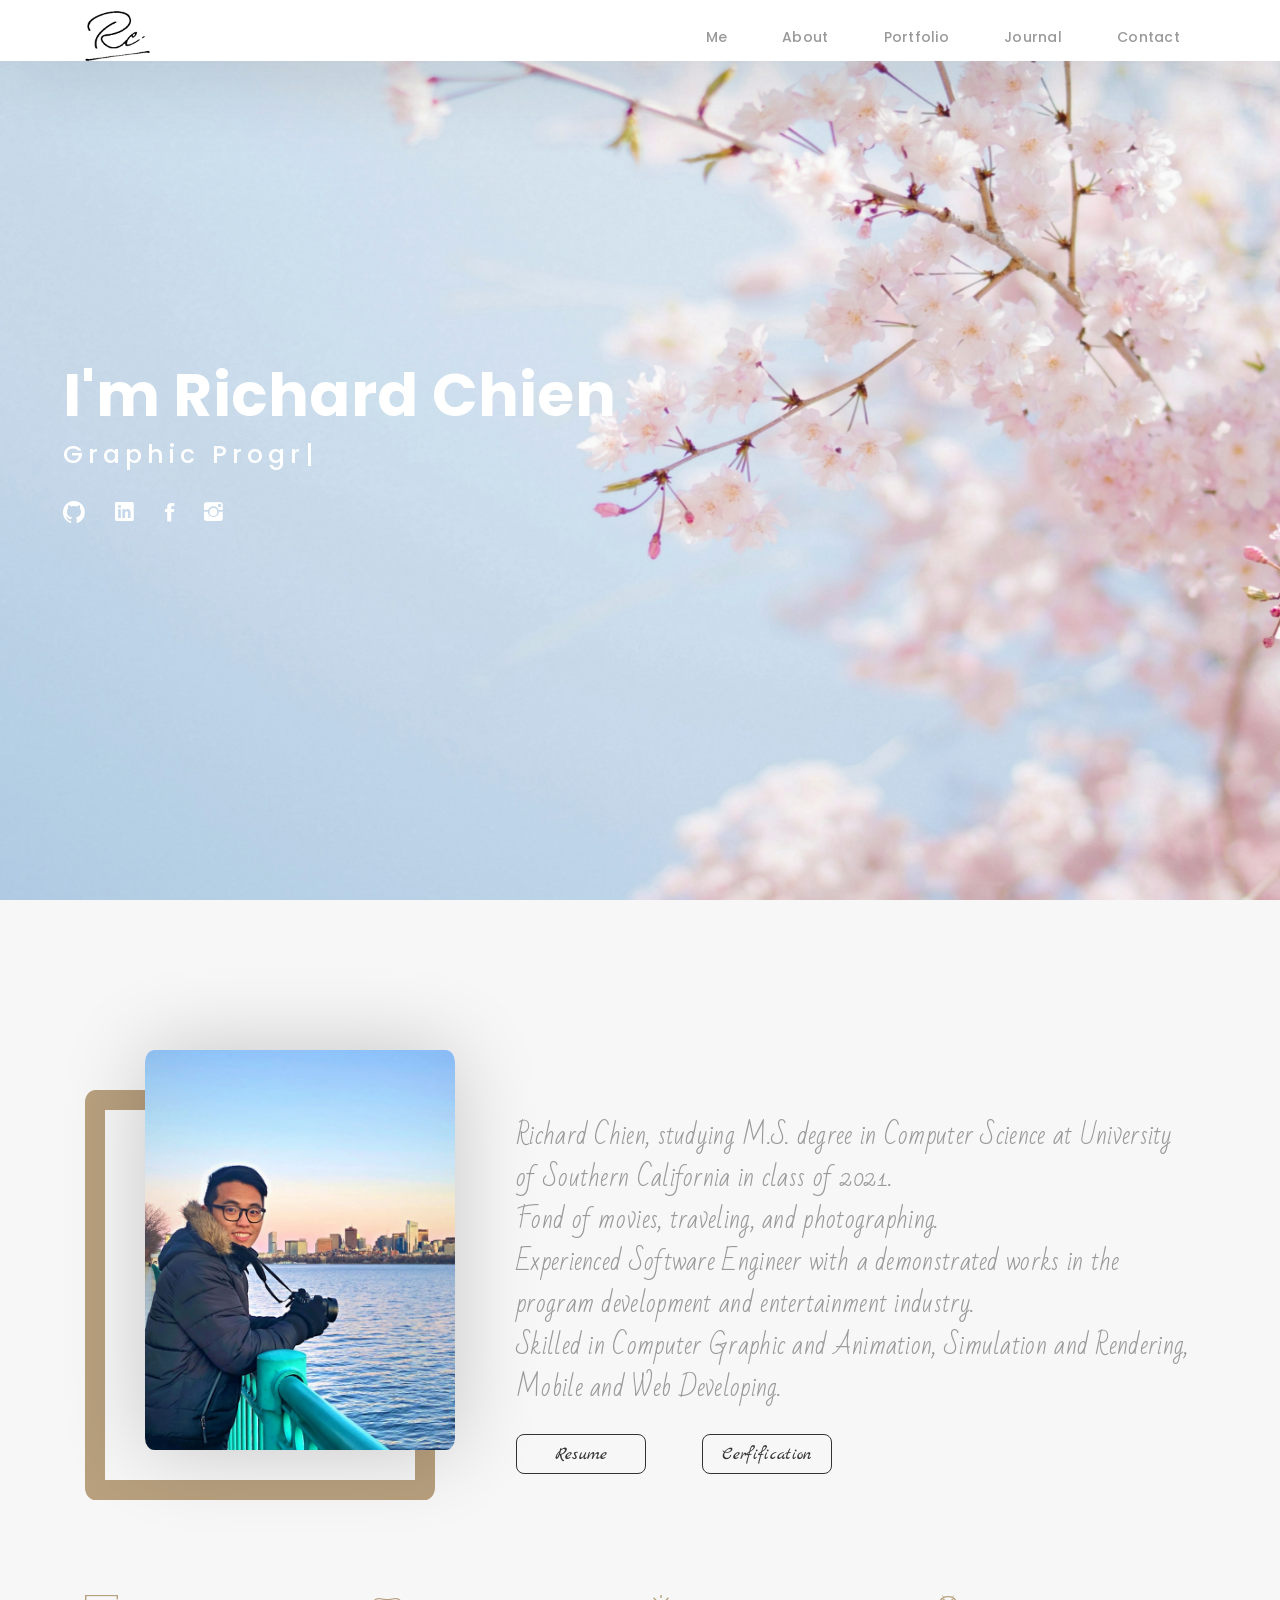
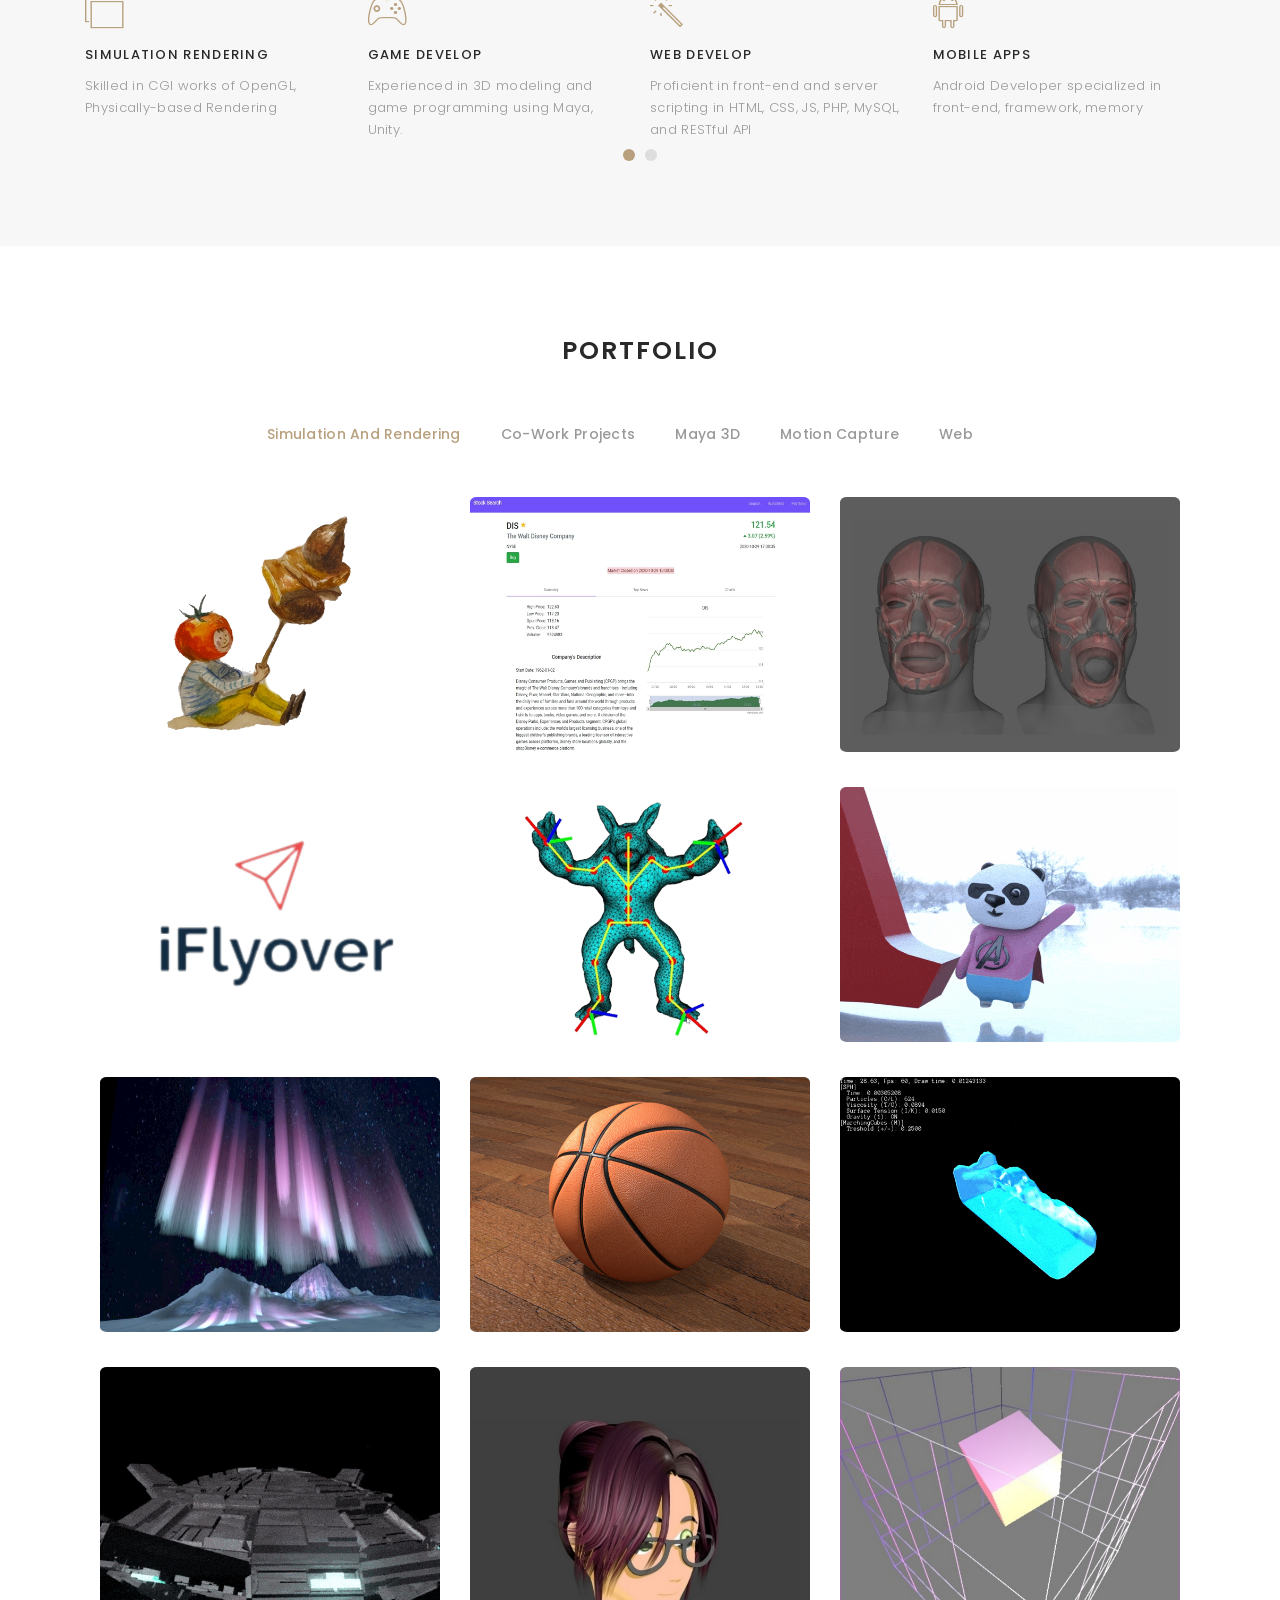
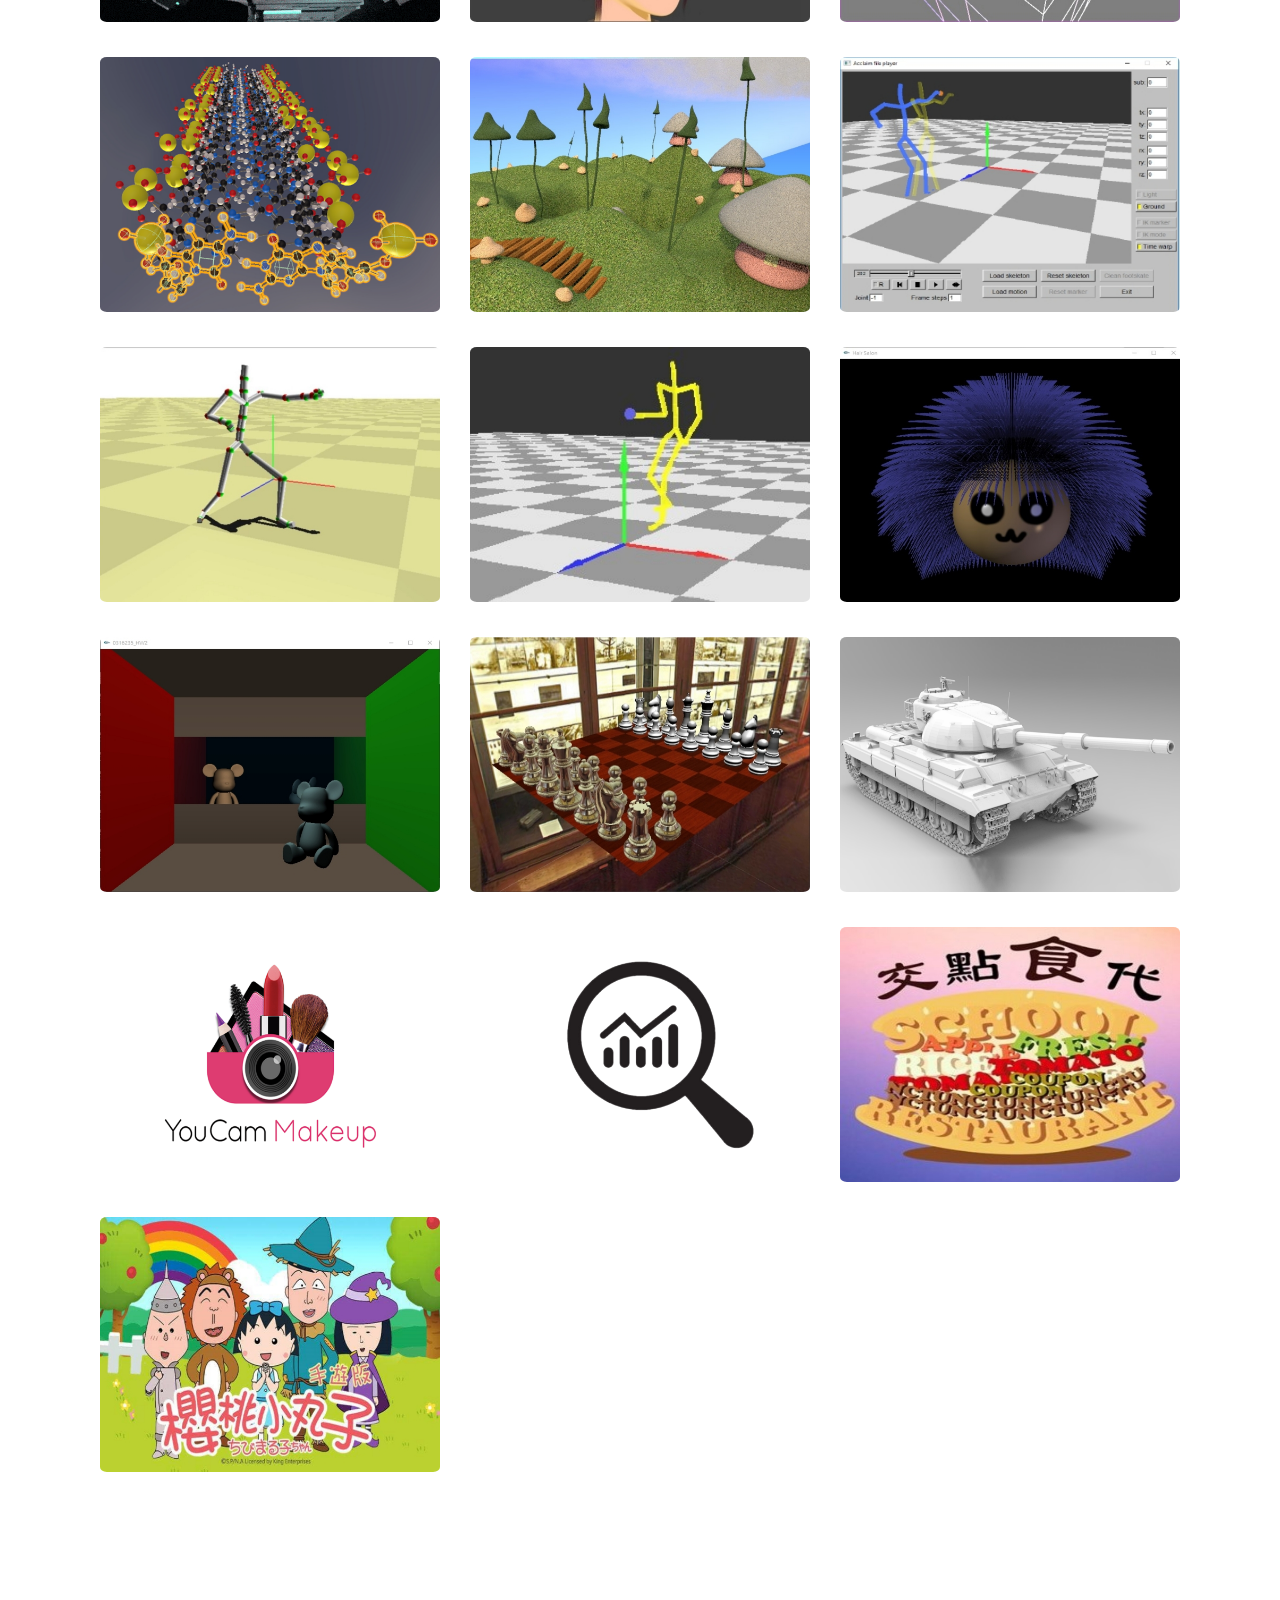
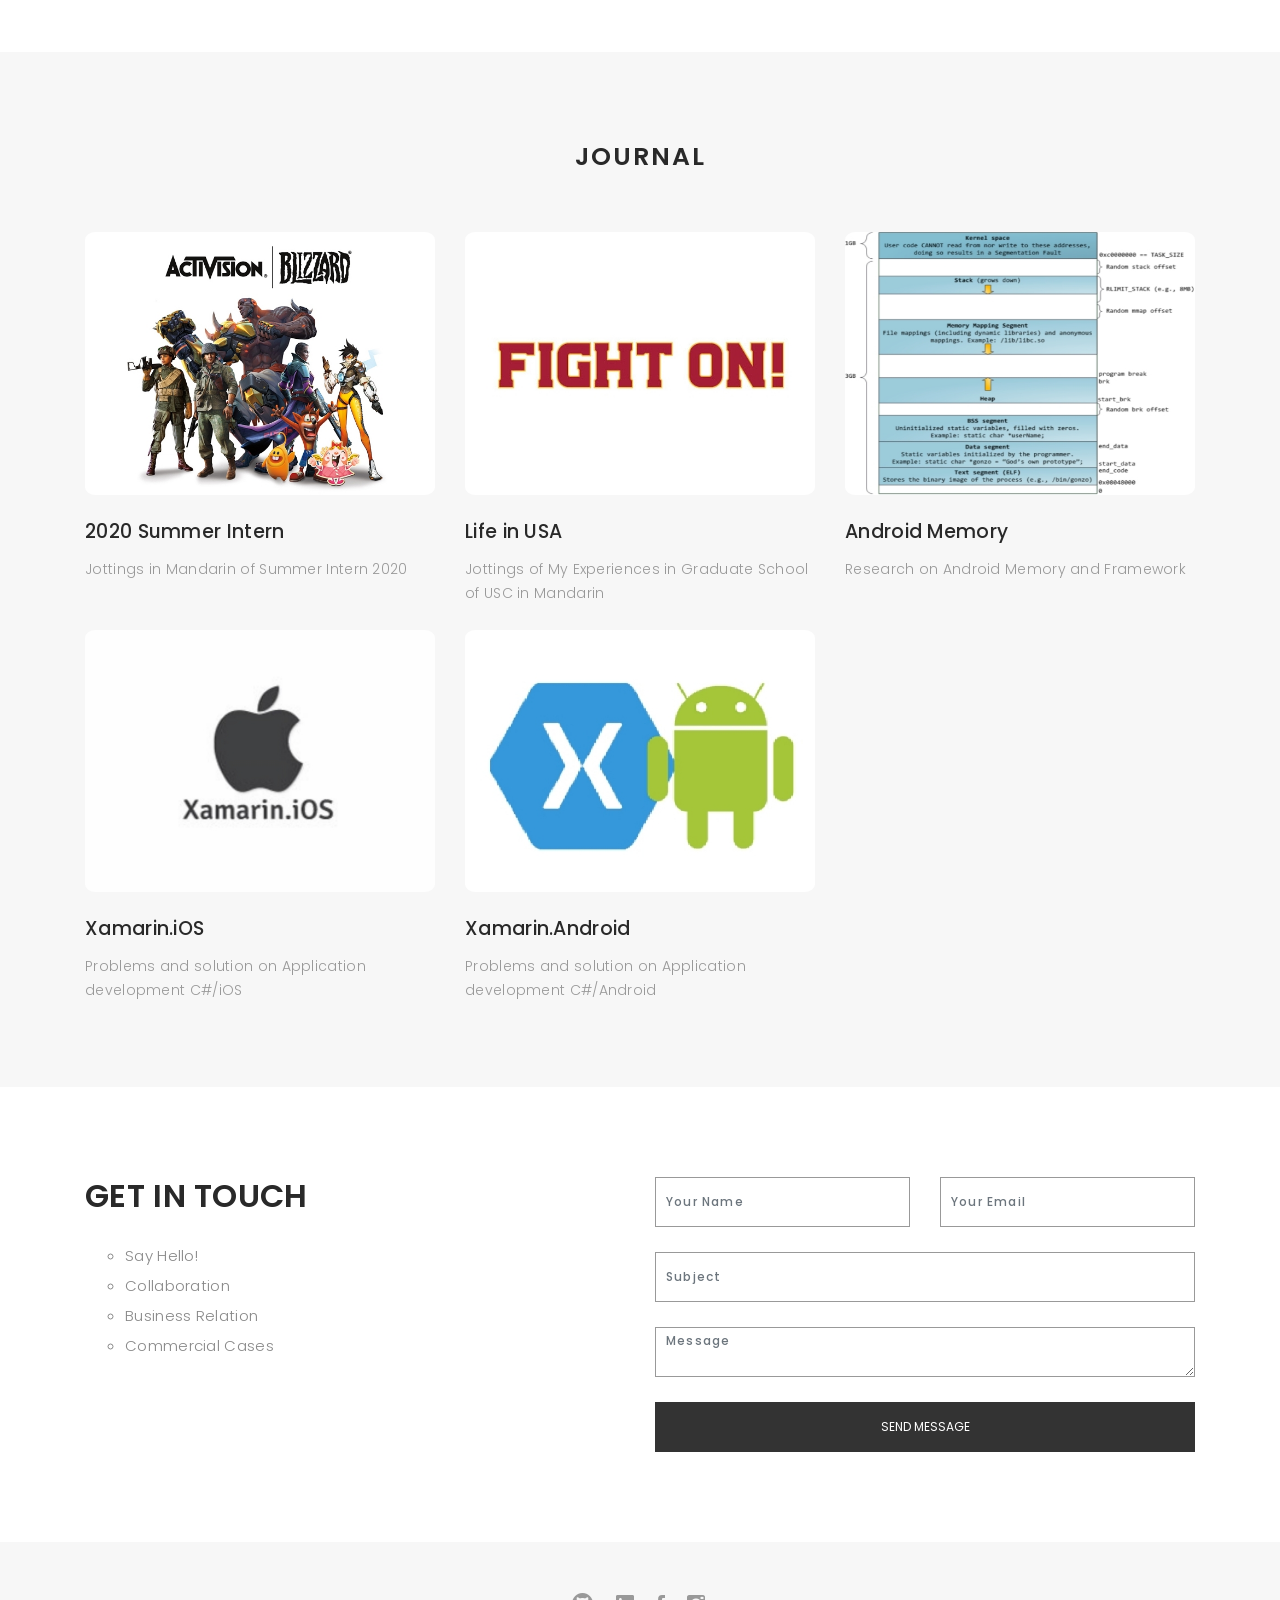
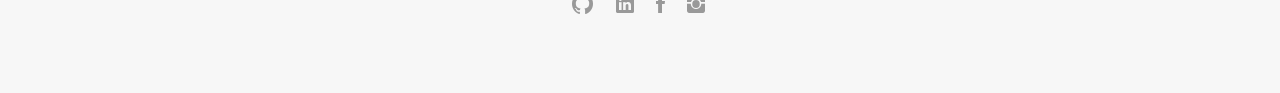
==== commit c1f6c1bc: "move portfolio to main page and remove gitignore for epp" ====
--- a/index.html
+++ b/index.html
@@ -1,140 +1,750 @@
-<html>
-	<head>
-    <meta http-equiv="refresh" content="0;url=/portfolio">
-    <title>Richard Chien</title>
-    <link rel="shortcut icon" href="portfolio/images/favicon.png">
-    <link type="text/css" rel="stylesheet" href="main.css">
-    <link href="https://fonts.googleapis.com/css?family=Poiret+One" rel="stylesheet">
-
-	</head>
-	<body>
-    <script src="portfolio/lib/jquery/jquery.min.js"></script>
-    <script src="https://threejs.org/build/three.min.js"></script>
-    <script src="https://threejs.org/examples/js/loaders/GLTFLoader.js"></script>
-    <script src="https://threejs.org/examples/js/controls/OrbitControls.js"></script>
-    <script src="https://threejs.org/examples/js/loaders/DRACOLoader.js"></script>
-    <script src="portfolio/lib/typed/typed.js"></script>
-    <!-- Global site tag (gtag.js) - Google Analytics -->
-    <script async src="https://www.googletagmanager.com/gtag/js?id=UA-130572589-1"></script>
-
-    <div id="container"></div>
-
-		<div id="info">
-      <a href="./portfolio">
+<!DOCTYPE html>
+<html lang="en">  
+
+<head>
+  <!-- meta -->
+  <meta charset="utf-8">
+  <meta content="width=device-width, initial-scale=1.0" name="viewport">
+
+  <title>Richard Chien</title>
+  <meta name="author" content="Richard Chien">
+  <meta name="version" content="1.2">
+
+  <!-- Google Fonts -->
+  <link href="https://fonts.googleapis.com/css?family=Poppins:300,300i,400,400i,500,500i,600,600i,700,700i" rel="stylesheet">
+  <link href="https://fonts.googleapis.com/css?family=Bad+Script:400,400i,700,700i,900,900i" rel="stylesheet">
+  <link href="https://fonts.googleapis.com/css?family=Marck+Script" rel="stylesheet">
+
+
+  <!-- Bootstrap CSS File -->
+  <link href="lib/bootstrap/css/bootstrap.min.css" rel="stylesheet">
+
+  <!-- Libraries CSS Files -->
+  <link href="lib/ionicons/css/ionicons.min.css" rel="stylesheet">
+  <link href="lib/owlcarousel/assets/owl.carousel.min.css" rel="stylesheet">
+  <link href="lib/hover/hover.min.css" rel="stylesheet">
+  <link href="lib/animate/animate.min.css" rel="stylesheet">
+  <link href="lib/fancybox/css/jquery.fancybox.css" rel="stylesheet">
+  
+
+  <!-- Main Stylesheet File -->
+  <link href="css/style.css" rel="stylesheet">
+
+  <!-- Responsive css -->
+  <link href="css/responsive.css" rel="stylesheet">
+
+  <!-- Favicon -->
+  <link rel="shortcut icon" href="images/favicon.png">
+
+</head>
+
+<body>
+
+  <!-- loading page -->
+  <div id="loader">
+    <div id="status"></div>
+  </div>
+  
+  <!-- start section navbar -->
+  <nav id="main-nav">
+    <div class="row">
+      <div class="container">
+
+        <div class="logo">
+          <a href="index.html"><img src="images/logo.png" alt="logo"></a>
+        </div>
+
+        <div class="responsive"><i data-icon="m" class="ion-navicon-round"></i></div>
+
+        <ul class="nav-menu list-unstyled">
+          <li><a href="#header" class="smoothScroll">Me</a></li>
+          <li><a href="#about" class="smoothScroll">About</a></li>
+          <li><a href="#portfolio" class="smoothScroll">Portfolio</a></li>
+          <li><a href="#journal" class="smoothScroll">Journal</a></li>
+          <li><a href="#contact" class="smoothScroll">Contact</a></li>
+        </ul>
+
+      </div>
+    </div>
+  </nav>
+  <!-- End section navbar -->
+
+  <!-- start section header -->
+  <!-- Background Video Header Used when screen width > 1000 -->
+  <div class="video-container">
+    <div class="ml-5 container">
+      <div class="header-content wow slideInLeft">
+         <h1>I'm Richard Chien</h1>
         <p><span class="typed"></span></p>
-      </a>
-		</div>
+  
+        <ul class="list-unstyled list-social">
+          <li><a target="_blank" href="https://github.com/chien1219"><i class="ion-social-github"></i></a></li>
+          <li><a target="_blank" href="https://www.linkedin.com/in/lichechien"><i class="ion-social-linkedin"></i></a></li>
+          <li><a target="_blank" href="https://www.facebook.com/lichechien"><i class="ion-social-facebook"></i></a></li>
+          <li><a target="_blank" href="https://instagram.com/chien_rc"><i class="ion-social-instagram"></i></a></li>
+        </ul>
+      </div>
+    </div>
+    <video autoplay loop muted playsinline src="images/home-bg.mp4" poster="images/home-bg-loading.jpg" class="fillWidth"></video>
+  </div>
+
+  <!-- Background Image Header Used when screen width < 1000 -->
+  <div id="header" class="home">
+    <div class="ml-5 container">
+      <div class="header-content wow slideInLeft">
+        <h1>I'm Richard Chien</h1>
+        <p><span class="typed"></span></p>
+
+        <ul class="list-unstyled list-social">
+          <li><a target="_blank" href="https://github.com/chien1219"><i class="ion-social-github"></i></a></li>
+          <li><a target="_blank" href="https://www.linkedin.com/in/lichechien"><i class="ion-social-linkedin"></i></a></li>
+          <li><a target="_blank" href="https://www.facebook.com/lichechien"><i class="ion-social-facebook"></i></a></li>
+          <li><a target="_blank" href="https://instagram.com/chien_rc"><i class="ion-social-instagram"></i></a></li>
+        </ul>
+      </div>
+    </div>
+  </div>
+  <!-- End section header -->
+
+
+  <!-- start section about me -->
+  <div id="about" class="paddsection">
+    <div class="container">
+      <div class="row justify-content-between">
+
+        <div class="col-lg-4">
+          <div class="div-img-bg">
+            <div class="about-img">
+              <img src="images/me.jpg" class="img-responsive" alt="me">
+            </div>
+          </div>
+        </div>
+
+        <div class="col-lg-8">
+          <div class="about-descr wow fadeInRight">
+            <p class="p-heading">Richard Chien, studying M.S. degree in Computer Science at University of Southern California in class of 2021.<br>
+              Fond of movies, traveling, and photographing.<br>
+              Experienced Software Engineer with a demonstrated works in the program development and entertainment industry. <br>
+              Skilled in Computer Graphic and Animation, Simulation and Rendering, Mobile and Web Developing.<br></p>
+            <!--<p class="separator">Activision Blizzard<br>Los Angeles<br><br>MS, Computer Science<br>University of Southern California<br>Los Angeles</p>-->
+            <a data-fancybox="ACP" href="public/resume/Resume.pdf" class="sim-btn btn-hover-new button" data-text="Resume" ><span>Resume</span></a>
+            <a data-fancybox="Resume" href="images/fulls/MayaACP/Certification.pdf" class="sim-btn btn-hover-new button" data-text="Cerfification" ><span>Cerfification</span></a>
+          </div>
+        </div>
+      </div>
+    </div>
+  </div>
+  <!-- end section about us -->
+
+  <!-- start section services -->
+  <div id="services">
+    <div class="container wow fadeInUp">
+
+        <div class="services-carousel owl-theme">
+
+          <div class="services-block">
+            <i class="ion-ios-photos-outline"></i>
+            <span>SIMULATION RENDERING</span>
+            <p class="separator">Skilled in CGI works of OpenGL, Physically-based Rendering</p>
+          </div>
+
+          <div class="services-block">
+            <i class="ion-ios-game-controller-b-outline"></i>
+            <span>GAME DEVELOP</span>
+            <p class="separator">Experienced in 3D modeling and game programming using Maya, Unity.</p>
+          </div>
+
+          <div class="services-block">
+            <i class="ion-ios-color-wand-outline"></i>
+            <span>WEB DEVELOP</span>
+            <p class="separator">Proficient in front-end and server scripting in HTML, CSS, JS, PHP, MySQL, and RESTful API</p>
+          </div>
+
+          <div class="services-block">
+            <i class="ion-social-android-outline"></i>
+            <span>MOBILE APPS</span>
+            <p class="separator">Android Developer specialized in front-end, framework, memory</p>
+          </div>
+
+          <div class="services-block">
+            <i class="ion-ios-camera-outline"></i>
+            <span>PHOTOGRAPHY</span>
+            <p class="separator">Capturing breathtaking scene in passion of traveling.</p>
+          </div>
+
+        </div>
+
+    </div>
+
+  </div>
+  <!-- end section services -->
+
+  <!-- start section portfolio -->
+  <div id="portfolio" class="text-center paddsection wow fadeInUp">
+
+    <div class="container">
+      <div class="section-title text-center">
+        <h2>Portfolio</h2>
+      </div>
+    </div>
     
-		<script>
-
-      var renderer = new THREE.WebGLRenderer({ alpha: true, antialiase: true });
-      renderer.setSize(window.innerWidth, window.innerHeight);
-      document.body.appendChild(renderer.domElement);
-      renderer.gammaOutput = true;
-      //===================================================== scene
-      var scene = new THREE.Scene();
-
-      var camera = new THREE.PerspectiveCamera( 60, window.innerWidth / window.innerHeight, 0.1, 1000);
-      camera.position.x = 0.047;     
-      camera.position.y = 0.005;
-      camera.position.z = 1.152;
-      camera.rotation.x = -0.005;
-      camera.rotation.y = 0.004;
-      camera.rotation.z = 0.002;
-
-      var controls = new THREE.OrbitControls( camera, renderer.domElement );
-      controls.addEventListener('change', render);
-      //===================================================== lights
-      var light = new THREE.DirectionalLight(0x999999, 1.2);
-      light.position.set(1, 0, 1).normalize();
-      scene.add(light);
-      var light = new THREE.DirectionalLight(0x888888, 1);
-      light.position.set(-1, 0, 0).normalize();
-      scene.add(light);
-
-      //===================================================== draco
-      var loader = new THREE.GLTFLoader();
-      var dracoLoader = new THREE.DRACOLoader();
-      dracoLoader.setDecoderPath('https://raw.githubusercontent.com/mrdoob/three.js/dev/examples/js/libs/draco/');
-      loader.setDRACOLoader(dracoLoader);
-      
-      //===================================================== model
-      var mixer;
-      var model;
-      loader.load("gltf/me.glb", function(gltf) {
-        
-           gltf.scene.traverse( function( node ) {
-              if ( node instanceof THREE.Mesh ) { 
-                node.castShadow = true; 
-                node.material.side = THREE.DoubleSide;
-                node.frustumCulled = false;
-              }
-            });
-          
-          model = gltf.scene;
-          model.scale.set(.007, .007, .007);
-          model.position.y = -0.37;
-          scene.add(model);
-          
-          console.log(gltf.animations); //shows all animations
-          
-          mixer = new THREE.AnimationMixer(model);
-          animation = mixer.clipAction(gltf.animations[0])
-          animation.setDuration(3.5);
-          animation.setLoop( THREE.LoopOnce );
-          animation.clampWhenFinished = true;
-          animation.play();
-          
-          //document.body.addEventListener("click", kill);
-          function kill() {
-            mixer.clipAction(gltf.animations[1]).stop();
-            mixer.clipAction(gltf.animations[0]).play();
-            setTimeout(function() {
-              mixer.clipAction(gltf.animations[0]).stop();
-              mixer.clipAction(gltf.animations[1]).play();
-            }, 1500);
-          } 
-      });
-    
-      //===================================================== animate
-      var clock = new THREE.Clock();
-      function render() {
-        
-        requestAnimationFrame(render);
-        var delta = clock.getDelta();
-        if (mixer != null) mixer.update(delta);
-        renderer.render(scene, camera);
-
-      }
-
-      render();
-
-      window.addEventListener( 'resize', onWindowResize, false );
-
-			function onWindowResize() {
-        camera.aspect = window.innerWidth / window.innerHeight;
-        camera.updateProjectionMatrix();
-        renderer.setSize( window.innerWidth, window.innerHeight );
-      } 
-
-      var typed = $(".typed");
-      function type() {
-        typed.typed({
-          strings: ["Click to view my portfolio."],
-          startDelay: 1000,
-          typeSpeed: 60,
-          cursorChar: '_',
-        });
-      };
-      type();
-
-    </script>
-
-    <script>
+    <div class="container">
+      <div class="row">
+        <div class="col-md-12">
+
+          <div class="portfolio-list">
+
+            <ul class="nav list-unstyled" id="portfolio-filters">
+              <li class="filter filter-active" data-filter=".simulation">simulation and rendering</li>
+              <li class="filter" data-filter=".cowork">co-work Projects</li>
+              <li class="filter" data-filter=".maya">maya 3D</li>
+              <li class="filter" data-filter=".mocap">Motion Capture</li>
+              <li class="filter" data-filter=".web">Web</li>
+            </ul>
+
+          </div>
+
+          <div class="portfolio-container" id="portfolio-container">
+
+            <div class="col-lg-4 col-md-6 portfolio-thumbnail web">
+              <a target="_blank" href="https://bindobistro.com/">
+                <img src="portfolio/images/thumbs/bindobistro.png" alt="Bindobistro" />
+                <div class="details">
+                  <h4>Bindo Bistro Commercial Website</h4>
+                  <span>Developed with HTML5/CSS3/JS in Bootstrap4 </span>
+                </div>
+              </a>
+            </div>
+
+            <div class="col-lg-4 col-md-6 portfolio-thumbnail web">
+              <a target="_blank" href="https://stock-site-42.ue.r.appspot.com/">
+                <img src="images/thumbs/StockSite.jpg" alt="" />
+                <div class="details">
+                  <h4>Stock Market Real-time Quotes</h4>
+                  <span>Developed by AngularJS, Node.js, Flask Python</span>
+                </div>
+              </a>
+            </div>
+
+            <div class="col-lg-4 col-md-6 portfolio-thumbnail simulation">
+              <a data-fancybox="MBFS" href="https://youtu.be/IvxwY5VEhOY" data-caption="Anatomy-based facial expression simulation using finite-volume method and blendshape-driven muscle model">
+                <img src="images/thumbs/MBFS.jpg" alt="" />
+                <div class="details">
+                  <h4>Face Simulation</h4>
+                  <span>Blendshape-driven muscled-based facial simulation using FEM</span>
+                </div>
+              </a>
+              <a style="display:none" data-fancybox="MBFS" href="https://youtu.be/oX53yDeZk6k" data-caption="Anatomy-based facial expression simulation using finite-volume method and blendshape-driven muscle model" ></a>
+            </div>
+
+
+            <div class="col-lg-4 col-md-6 portfolio-thumbnail cowork">
+              <a data-fancybox="360" href="images/fulls/360/a.jpg" data-caption="360-degree Movie Player in VR created by Unity3D" onclick="window.open('https://iflyover.tw')">
+                <img src="images/thumbs/iflyover.png" alt="" />
+                <div class="details">
+                  <h4>360 Clip VR Player</h4>
+                  <span>Owned by iFlyover in VIMLab at NCHC</span>
+                </div>
+              </a>
+              <a style="display:none" data-fancybox="360" href="https://youtu.be/84RaZMO0dVw" data-caption="Running program under VR simulator" ></a>
+              <a style="display:none" data-fancybox="360" href="images/fulls/360/b.jpg" data-caption="Screen Shot in high angle shot" ></a>
+              <a style="display:none" data-fancybox="360" href="images/fulls/360/c.jpg" data-caption="Screen Shot in perspective 2 with playlist function on" ></a>
+              <a style="display:none" data-fancybox="360" href="images/fulls/360/d.jpg" data-caption="Screen Shot in perspective 2" ></a>
+              <a style="display:none" data-fancybox="360" href="images/fulls/360/e.jpg" data-caption="Montage" ></a>
+              <a style="display:none" data-fancybox="360" href="images/fulls/360/f.jpg" data-caption="Montage" ></a>
+            </div>
+
+            <div class="col-lg-4 col-md-6 portfolio-thumbnail simulation">
+              <a data-fancybox="Skinning" href="https://youtu.be/JhXlQ3-IeZQ" data-caption="Pseudo Inverse with Linear Blend Skinning">
+                <img src="images/thumbs/Armadillo.png" />
+                <div class="details">
+                  <h4>Skinning and Inverse Kinematics</h4>
+                  <span>2 IK method with 2 Skinning method</span>
+                </div>
+              </a>
+              <a style="display:none" data-fancybox="Skinning" href="https://youtu.be/Sx0Nvf_tqwU" data-caption="Tikhonov IK Method with Linear Blend Skinning" ></a>
+              <a style="display:none" data-fancybox="Skinning" href="https://youtu.be/lef0-Ee7N6g" data-caption="Tikhonov IK Method with Dual Quaternion Skinning" ></a>
+              <a style="display:none" data-fancybox="Skinning" href="images/fulls/Skinning/a.pdf" data-caption="Project Report" ></a>
+            </div>
+
+            <div class="col-lg-4 col-md-6 portfolio-thumbnail maya">
+              <a data-fancybox="Panda" href="https://youtu.be/CsoU98KHczs" data-caption="Prologue Movie">
+                <img src="images/thumbs/Panda.gif" />
+                <div class="details">
+                  <h4>Maya</h4>
+                  <span>Prologue animation clip - SuperPanda</span>
+                </div>
+              </a>
+              <a style="display:none" data-fancybox="Panda" href="images/fulls/MayaWork/Panda/1.jpg" data-caption="Face Modeling" ></a>
+              <a style="display:none" data-fancybox="Panda" href="images/fulls/MayaWork/Panda/2.jpg" data-caption="Face Modeling" ></a>
+              <a style="display:none" data-fancybox="Panda" href="images/fulls/MayaWork/Panda/3.jpg" data-caption="Face Modeling" ></a>
+              <a style="display:none" data-fancybox="Panda" href="images/fulls/MayaWork/Panda/4.jpg" data-caption="Body Modeling" ></a>
+              <a style="display:none" data-fancybox="Panda" href="images/fulls/MayaWork/Panda/5.jpg" data-caption="Body Modeling" ></a>
+              <a style="display:none" data-fancybox="Panda" href="images/fulls/MayaWork/Panda/6.jpg" data-caption="Body Modeling" ></a>
+              <a style="display:none" data-fancybox="Panda" href="images/fulls/MayaWork/Panda/7.jpg" data-caption="Texture with UV editor" ></a>
+              <a style="display:none" data-fancybox="Panda" href="images/fulls/MayaWork/Panda/8.jpeg" data-caption="Environmental texture" ></a>
+              <a style="display:none" data-fancybox="Panda" href="images/fulls/MayaWork/Panda/9.jpeg" data-caption="Panda in motion" ></a>
+              <a style="display:none" data-fancybox="Panda" href="images/fulls/MayaWork/Panda/10.jpeg" data-caption="Panda with face expression" ></a>
+            </div>
+
+            <div class="col-lg-4 col-md-6 portfolio-thumbnail simulation">
+              <a data-fancybox="Aurora" href="images/fulls/Aurora/a.jpg" data-caption="Physically-Based Rendering Aurora using Volumetric Photon Mapping and Shadow Ray Tracing">
+                <img src="images/thumbs/Aurora.jpg" />
+                <div class="details">
+                  <h4>Simulation and Rendering</h4>
+                  <span>Physically-based aurora rendering</span>
+                </div>
+              </a>
+              <a style="display:none" data-fancybox="Aurora" href="images/fulls/Aurora/b.jpg" data-caption="Physically-based aurora rendering using pbrt-v2 renderer with OpenEXR" ></a>
+              <a style="display:none" data-fancybox="Aurora" href="images/fulls/Aurora/c.jpg" data-caption="Render using different color map and footprint" ></a>
+              <a style="display:none" data-fancybox="Aurora" href="images/fulls/Aurora/a.pdf" data-caption="Project Report" ></a>
+            </div>
+
+            <div class="col-lg-4 col-md-6 portfolio-thumbnail simulation">
+              <a data-fancybox="EERK4" href="images/fulls/EERK4/a.jpg" data-caption="Net and spring force interactive simulation by Explicit Euler and RK4">
+                <img src="images/thumbs/EERK4.png" alt="" />
+                <div class="details">
+                  <h4>Physically-based Simulation</h4>
+                  <span>Net force in Explicit Euler and RK4</span>
+                </div>
+              </a>
+              <a style="display:none" data-fancybox="EERK4" href="https://youtu.be/t3A0bLAGBWE" data-caption="Simulation of spring and external forces with Explicit Euler" ></a>
+              <a style="display:none" data-fancybox="EERK4" href="images/fulls/EERK4/b.jpg" data-caption="Render Screen Shot" ></a>
+              <a style="display:none" data-fancybox="EERK4" href="https://youtu.be/KP8GqoijKog" data-caption="Simulation of spring and external forces with RK4" ></a>
+            </div>
+
+            <div class="col-lg-4 col-md-6 portfolio-thumbnail simulation">
+              <a data-fancybox="FS" href="images/fulls/FS/a.jpg" data-caption="Computational Fluid Dynamics Simulation in customized #Particles, viscosity, K, Density, rendering with particle and marching-cube form">
+                  <img src="images/thumbs/FS.gif" />
+                  <div class="details">
+                    <h4>Simulation</h4>
+                    <span>SPH Fluid with external force from interactor</span>
+                  </div>
+              </a>
+              <a style="display:none" data-fancybox="FS" href="https://youtu.be/1gPbiA7sHCk" data-caption="Demo Video" ></a>
+              <a style="display:none" data-fancybox="FS" href="images/fulls/FS/b.jpg" data-caption="Render with Particle form" ></a>
+              <a style="display:none" data-fancybox="FS" href="images/fulls/FS/c.jpg" data-caption="Another size of container with marching-cube form" ></a>
+              <a style="display:none" data-fancybox="FS" href="images/fulls/FS/d.jpg" data-caption="A soccer ball as an interactor falling" ></a>
+              <a style="display:none" data-fancybox="FS" href="images/fulls/FS/e.jpg" data-caption="Water(Viscosity: 0.0894) interaction with a low density object" ></a>
+              <a style="display:none" data-fancybox="FS" href="images/fulls/FS/a.pdf" data-caption="Project Report" ></a>
+                </a>
+            </div>
+
+            <div class="col-lg-4 col-md-6 portfolio-thumbnail maya">
+              <a data-fancybox="Clips" href="https://youtu.be/Mwo_vZkm0ZE" data-caption="Spaceship clip by flow emitter">
+                <img src="images/thumbs/UFO.gif" />
+                <div class="details">
+                  <h4>Maya</h4>
+                  <span>Work Clips Collection Maya/Premier/AE</span>
+                </div>
+              </a>
+              <a style="display:none" data-fancybox="Clips" href="https://youtu.be/Mwo_vZkm0ZE" data-caption="Spaceship clip by flow emitter" ></a>
+              <a style="display:none" data-fancybox="Clips" href="https://youtu.be/WIZWZuIB4yQ" data-caption="Video & Model composition, camera tracking by Adobe AE" ></a>
+              <a style="display:none" data-fancybox="Clips" href="https://youtu.be/YZSC80dkaqc" data-caption="Boat in a storm" ></a>
+              <a style="display:none" data-fancybox="Clips" href="https://youtu.be/DHIF_nK0D78" data-caption="Video & Model composition, camera tracking by Adobe AE"></a>
+              <a style="display:none" data-fancybox="Clips" href="https://youtu.be/hnstLWtfeVM" data-caption="Blood pipe with erythrocyte flowing" ></a>
+            </div>
+
+            <div class="col-lg-4 col-md-6 portfolio-thumbnail maya">
+              <a data-fancybox="GirlModel" href="https://youtu.be/fbL9x5eouxY" data-caption="Apply dacing on my model & skeleton on Maximo">
+                <img src="images/thumbs/ToonShader.jpg" />
+                <div class="details">
+                  <h4>Maya</h4>
+                  <span>Human body & Hair modeling</span>
+                </div>
+                </a>
+              <a style="display:none" data-fancybox="GirlModel" href="images/fulls/MayaWork/GirlModel/1.jpg" data-caption="Face Modeling" ></a>
+              <a style="display:none" data-fancybox="GirlModel" href="images/fulls/MayaWork/GirlModel/2.jpg" data-caption="Face Modeling" ></a>
+              <a style="display:none" data-fancybox="GirlModel" href="images/fulls/MayaWork/GirlModel/3.jpg" data-caption="Face Modeling" ></a>
+              <a style="display:none" data-fancybox="GirlModel" href="images/fulls/MayaWork/GirlModel/4.jpg" data-caption="Face Modeling" ></a>
+              <a style="display:none" data-fancybox="GirlModel" href="images/fulls/MayaWork/GirlModel/5.jpg" data-caption="Body Modeling" ></a>
+              <a style="display:none" data-fancybox="GirlModel" href="images/fulls/MayaWork/GirlModel/6.jpg" data-caption="Body Modeling" ></a>
+              <a style="display:none" data-fancybox="GirlModel" href="images/fulls/MayaWork/GirlModel/7.jpg" data-caption="Textured and applied Toon Shader" ></a>
+              <a style="display:none" data-fancybox="GirlModel" href="images/fulls/MayaWork/GirlModel/MayaRenderer.jpg" data-caption="Toon Shader rendered in Maya Renderer" ></a>
+              <a style="display:none" data-fancybox="GirlModel" href="images/fulls/MayaWork/GirlModel/ArnoldRenderer.jpg" data-caption="Toon Shader rendered in Arnold Renderer" ></a>
+              <a style="display:none" data-fancybox="GirlModel" href="https://youtu.be/-tWSW7j_QtU" data-caption="Hair simulation with winds" ></a>
+              </a>
+            </div>
+
+            <div class="col-lg-4 col-md-6 portfolio-thumbnail simulation">
+              <a data-fancybox="JC" href="https://youtu.be/F0elm_v-e0E" data-caption="Jello Cube Simulation with Mass Spring System">
+                <img src="images/thumbs/JelloCube.jpg" alt="" />
+                <div class="details">
+                  <h4>Physically-based Simulation</h4>
+                  <span>Jello Cube with Mass Spring System</span>
+                </div>
+              </a>
+            </div>
+
+            <div class="col-lg-4 col-md-6 portfolio-thumbnail simulation">
+              <a data-fancybox="DNA" href="images/fulls/DNA/a.jpg" data-caption="Directed research in DNA simulation. <br/> Advisor: Sai-Keung Wong <br/> Granted and sponsored by Taiwan Ministry of Science and Technology - 106-2813-C-009-039-E">
+                <img src="images/thumbs/DNA.jpg" alt="" />
+                <div class="details">
+                  <h4>Simulation</h4>
+                  <span>Presentation and simulation of DNA in VR</span>
+                </div>
+              </a>
+              <a style="display:none" data-fancybox="DNA" href="https://youtu.be/U-5Xv21NlbI" data-caption="Demo Video (Platform: PC)" ></a>
+              <a style="display:none" data-fancybox="DNA" href="images/fulls/DNA/b.jpg" data-caption="User Interface" ></a>
+              <a style="display:none" data-fancybox="DNA" href="images/fulls/DNA/c.jpg" data-caption="Tutorial with narration" ></a>
+              <a style="display:none" data-fancybox="DNA" href="images/fulls/DNA/d.jpg" data-caption="Develop scene in Unity" ></a>
+              <a style="display:none" data-fancybox="DNA" href="images/fulls/DNA/e.jpg" data-caption="Develop scene in Unity" ></a>
+              <a style="display:none" data-fancybox="DNA" href="images/fulls/DNA/f.jpg" data-caption="Develop scene in Unity" ></a>
+              <a style="display:none" data-fancybox="DNA" href="images/fulls/DNA/a.pdf" data-caption="Mandarin project report" ></a>
+              </a>
+            </div>
+
+            <div class="col-lg-4 col-md-6 portfolio-thumbnail maya">
+              <a data-fancybox="House" href="images/fulls/MayaWork/House/1.jpg" data-caption="Terrain scene with toon-style houses and trees">
+                <img src="images/thumbs/Terrain.jpg" />
+                <div class="details">
+                  <h4>Maya</h4>
+                  <span>Toon-Style houses and furniture modeling</span>
+                </div>
+              </a>
+              <a style="display:none" data-fancybox="House" href="images/fulls/MayaWork/House/2.jpg" data-caption="Table and chairs modeling" ></a>
+              <a style="display:none" data-fancybox="House" href="images/fulls/MayaWork/House/3.jpg" data-caption="House work" ></a>
+              <a style="display:none" data-fancybox="House" href="images/fulls/MayaWork/House/4.jpg" data-caption="House work" ></a>
+              <a style="display:none" data-fancybox="House" href="images/fulls/MayaWork/House/5.jpg" data-caption="Bed with several little models" ></a>
+              <a style="display:none" data-fancybox="House" href="images/fulls/MayaWork/House/6.jpg" data-caption="" ></a>
+              <a style="display:none" data-fancybox="House" href="images/fulls/MayaWork/House/7.jpg" data-caption="" ></a>
+            </div>
+
+            <div class="col-lg-4 col-md-6 portfolio-thumbnail mocap">
+              <a data-fancybox="FKTW" href="images/fulls/FKTW/a.jpg" data-caption="Implementation of Forward Kinematics and Time Wrapping in Computer Animation. Skeleton and motion constructed by .asf .amc file. Detailed techniques: Denavit-Hartenberg matrix and Interpolation">
+                <img src="images/thumbs/FKTW.jpg" alt="" />
+                <div class="details">
+                  <h4>Maya</h4>
+                  <span>Forward Kinematics and Time Wrapping</span>
+                </div>
+              </a>
+              <a style="display:none" data-fancybox="FKTW" href="https://youtu.be/3kMFgJZu6kQ" data-caption="Demo Video" ></a>
+              <a style="display:none" data-fancybox="FKTW" href="https://youtu.be/G7ZEdgclVoY" data-caption=".amc file in running simulation" ></a>
+            </div>
+
+            <div class="col-lg-4 col-md-6 portfolio-thumbnail mocap">
+              <a data-fancybox="KI" href="https://youtu.be/6r6C94hrw78" data-caption="Green: Non-interpolated amc clip, Red: Interpolated animation using Bezier Quaternion between each 40 keyframes">
+                <img src="images/thumbs/KI.jpg" alt="" />
+                <div class="details">
+                  <h4>Motion Capture</h4>
+                  <span>Keyframming Interpolation on Mocap system</span>
+                </div>
+              </a>
+              <a style="display:none" data-fancybox="KI" href="https://youtu.be/ypEYRXH1vCw" data-caption="Green: Non-interpolated amc clip, Red: Interpolated animation using Linear Euler between each 40 keyframes" ></a>
+              <a style="display:none" data-fancybox="KI" href="https://youtu.be/1wn_b_3sWwI" data-caption="Green: Non-interpolated amc clip, Red: Interpolated animation using Linear Quaternion between each 40 keyframes" ></a>
+              <a style="display:none" data-fancybox="KI" href="images/fulls/KI/a.pdf" data-caption="Comparison between different interpolation method" ></a>
+            </div>
+
+            <div class="col-lg-4 col-md-6 portfolio-thumbnail mocap">
+              <a data-fancybox="IK" href="images/fulls/IK/a.jpg" data-caption="Implementation of Inverse Kinematics using Pseudo inverse Jacobian matrix">
+                <img src="images/thumbs/IK.jpg" alt="" />
+                <div class="details">
+                  <h4>Motion Capture</h4>
+                  <span>Inverse Kinematics</span>
+                </div>
+                <h3></h3>
+              </a>
+              <a style="display:none" data-fancybox="IK" href="https://youtu.be/T_2CDm6inzE" data-caption="Demo Video" ></a>
+            </div>
+
+            <div class="col-lg-4 col-md-6 portfolio-thumbnail simulation">
+              <a data-fancybox="HS" href="images/fulls/HS/a.jpg" data-caption="Hair simulation with normal gravity">
+                <img src="images/thumbs/HairSimulation.jpg" alt="" />
+                <div class="details">
+                  <h4>OpenGL Simulation</h4>
+                  <span>Hair simulation with vertex, geometry and fragment shader</span>
+                </div>
+                <h3></h3>
+              </a>
+              <a style="display:none" data-fancybox="HS" href="images/fulls/HS/b.jpg" data-caption="Hair simulation with low gravity" ></a>
+              <a style="display:none" data-fancybox="HS" href="images/fulls/HS/c.jpg" data-caption="Hair simulation with high gravity" ></a>
+            </div>
+
+            <div class="col-lg-4 col-md-6 portfolio-thumbnail simulation">
+              <a data-fancybox="PR&F" href="images/fulls/PR&F/a.jpg" data-caption="Simulation of planar Reflection and Refraction with different coefficient">
+                <img src="images/thumbs/PR&F.jpg" alt="" />
+                <div class="details">
+                  <h4>OpenGL Light Simulation</h4>
+                  <span>Simulation of planar Reflection and Refraction</span>
+                </div>
+              </a>
+              <a style="display:none" data-fancybox="PR&F" href="images/fulls/PR&F/b.jpg" data-caption="Simulation of planar Reflection and Refraction with different coefficient" ></a>
+              <a style="display:none" data-fancybox="PR&F" href="images/fulls/PR&F/c.jpg" data-caption="Simulation of planar Reflection and Refraction with different coefficient" ></a>
+            </div>
+
+            <div class="col-lg-4 col-md-6 portfolio-thumbnail simulation">
+              <a data-fancybox="TM2" href="images/fulls/TM2/a.jpg" data-caption="Texture mapping with phong shading scene created with openGL">
+                <img src="images/thumbs/TM2.jpg" alt="" />
+                <div class="details">
+                  <h4>OpenGL</h4>
+                  <span>Texture mapping with Phong shading</span>
+                </div>
+                <h3></h3>
+              </a>
+              <a style="display:none" data-fancybox="TM2" href="images/fulls/TM2/b.jpg" data-caption="Texture mapping with phong shading scene created with openGL" ></a>
+              <a style="display:none" data-fancybox="TM2" href="images/fulls/TM2/c.jpg" data-caption="Texture mapping with phong shading scene created with openGL" ></a>
+            </div>
+
+            <div class="col-lg-4 col-md-6 portfolio-thumbnail cowork">
+              <a data-fancybox="Tank" href="images/fulls/Tank/a.jpg" data-caption="Tank Game">
+                <img src="images/thumbs/Tank.png" alt="" />
+                <div class="details">
+                  <h4>Unity</h4>
+                  <span>Multiplayer Tank-battle PC game</span>
+                </div>
+              </a>
+              <a style="display:none" data-fancybox="Tank" href="https://youtu.be/qXYTnR2dRdw" data-caption="Game record video" ></a>
+              <a style="display:none" data-fancybox="Tank" href="images/fulls/Tank/b.jpg" data-caption="Game Scene in Wave08" ></a>
+              <a style="display:none" data-fancybox="Tank" href="images/fulls/Tank/c.jpg" data-caption="Game Scene in different map in Wave08" ></a>
+              <a style="display:none" data-fancybox="Tank" href="images/fulls/Tank/d.jpg" data-caption="Game Scene in Wave17" ></a>
+              <a style="display:none" data-fancybox="Tank" href="images/fulls/Tank/e.jpg" data-caption="Game Scene in Wave01" >
+              <a style="display:none" data-fancybox="Tank" href="images/fulls/Tank/f.jpg" data-caption="Game Over Scene with explosion effect" ></a>
+              <a style="display:none" data-fancybox="Tank" href="images/fulls/Tank/g.jpg" data-caption="Map/Scene construction" ></a>
+              <a style="display:none" data-fancybox="Tank" data-height="500" data-width="350" href="images/fulls/Tank/h.jpg" data-caption="Characters collcection in game" ></a>
+              <a style="display:none" data-fancybox="Tank" href="images/fulls/Tank/a.pdf" data-caption="Project Report" ></a>
+            </div>
+
+            <div class="col-lg-4 col-md-6 portfolio-thumbnail cowork">
+              <a href="https://www.perfectcorp.com/consumer/apps/ymk" target="_blank">
+                <img src="images/thumbs/ymk.png" alt="" />
+                <div class="details">
+                  <h4>Youcammakeup</h4>
+                  <span>Frontend R&D Intern @Perfect Corp</span>
+                </div>
+              </a>
+            </div>
+
+            <div class="col-lg-4 col-md-6 portfolio-thumbnail cowork">
+              <a data-fancybox="VideoQuery" href="images/fulls/VideoQuery/a.jpg" data-caption="Video comparison system using similarity in Color/ OpenCV Motion Vector/ Sound PCM/ Google Cloud Video Intelligence API">
+                <img src="images/thumbs/VQ.png" alt="" />
+                <div class="details">
+                  <h4>Video Query System</h4>
+                  <span>Comparison & Match</span>
+                </div>
+              </a>
+              <a style="display:none" data-fancybox="VideoQuery" href="images/fulls/VideoQuery/a.pdf" data-caption="Spec" ></a>
+            </div>
+
+            <div class="col-lg-4 col-md-6 portfolio-thumbnail cowork">
+              <a data-fancybox="FoodPon" href="images/fulls/FoodPon/a.jpg" data-caption="FoodPon App provided coupon and message system for students and student-oriented restaurant in college campus on Android/iOS platform">
+                <img src="images/thumbs/FoodPon.jpg" alt="" />
+                <div class="details">
+                  <h4>FoodPon</h4>
+                  <span>Frontend & Backend Developer</span>
+                </div>
+            </a>
+            <a style="display:none" data-fancybox="FoodPon" href="images/fulls/FoodPon/b.jpg" data-caption="Main Page" ></a>
+            <a style="display:none" data-fancybox="FoodPon" href="images/fulls/FoodPon/c.jpg" data-caption="Comment system" ></a>
+            </div>
+
+            <div class="col-lg-4 col-md-6 portfolio-thumbnail cowork">
+              <a href="https://youtu.be/zlH2zYNjeNM" target="_blank">
+                <img src="images/thumbs/Maruko.jpg" alt="" />
+                <div class="details">
+                  <h4>Maruko</h4>
+                  <span>Backend Developer @Mitfun Corp</span>
+                </div>
+              </a>
+            </div>
+          </div>
+        </div>
+      </div>
+    </div>
+  </div>
+  <!-- End section portfolio -->
+
+  <!-- start section journal -->
+  <div id="journal" class="text-left paddsection wow fadeInUp">
+
+    <div class="container">
+      <div class="section-title text-center">
+        <h2>Journal</h2>
+      </div>
+    </div>
+
+    <div class="container">
+      <div class="journal-block">
+        <div class="row">
+
+          <div class="col-lg-4 col-md-6">
+            <div class="journal-info">
+              <a href="https://medium.com/@richard85014_71332/summer-intern-2020-5b3c1e050a92" target="_blank">
+                <img src="images/thumbs/AB.jpg" class="img-responsive" alt="img"></a>
+              <div class="journal-txt">
+                <h4><a href="https://medium.com/@richard85014_71332/summer-intern-2020-5b3c1e050a92" target="_blank">2020 Summer Intern</a></h4>
+                <p class="separator">Jottings in Mandarin of Summer Intern 2020</p>
+              </div>
+            </div>
+          </div>
+
+          <div class="col-lg-4 col-md-6">
+            <div class="journal-info">
+              <a href="https://medium.com/@richard85014_71332/sharing-some-experiences-in-usa-a78b4b06857a" target="_blank">
+                <img src="images/thumbs/USC.jpg" class="img-responsive" alt="img"></a>
+              <div class="journal-txt">
+                <h4><a href="https://medium.com/@richard85014_71332/sharing-some-experiences-in-usa-a78b4b06857a" target="_blank">Life in USA</a></h4>
+                <p class="separator">Jottings of My Experiences in Graduate School of USC in Mandarin</p>
+              </div>
+            </div>
+          </div>
+
+          <div class="col-lg-4 col-md-6">
+            <div class="journal-info">
+              <a href="https://github.com/chien1219/Android-Memory" target="_blank">
+                <img src="images/thumbs/AndroidRAM.jpg" class="img-responsive" alt="img"></a>
+              <div class="journal-txt">
+                <h4><a href="https://github.com/chien1219/Android-Memory" target="_blank">Android Memory</a></h4>
+                <p class="separator">Research on Android Memory and Framework</p>
+              </div>
+            </div>
+          </div>
+
+          <div class="col-lg-4 col-md-6">
+            <div class="journal-info">
+              <a href="https://github.com/chien1219/Xamarin-iOS" target="_blank">
+                <img src="images/thumbs/xios.jpg" class="img-responsive" alt="img"></a>
+              <div class="journal-txt">
+                <h4><a href="https://github.com/chien1219/Xamarin-iOS" target="_blank">Xamarin.iOS</a></h4>
+                <p class="separator">Problems and solution on Application development C#/iOS</p>
+              </div>
+            </div>
+          </div>
+
+          <div class="col-lg-4 col-md-6">
+            <div class="journal-info">
+              <a href="https://github.com/chien1219/Xamarin-Android" target="_blank">
+                <img src="images/thumbs/xandroid.jpg" class="img-responsive" alt="img"></a>
+              <div class="journal-txt">
+                <h4><a href="https://github.com/chien1219/Xamarin-Android" target="_blank">Xamarin.Android</a></h4>
+                <p class="separator">Problems and solution on Application development C#/Android</p>
+              </div>
+            </div>
+          </div>
+
+        </div>
+      </div>
+    </div>
+
+  </div>
+  <!-- End section journal -->
+
+
+  <!-- start sectoion contact -->
+  <div id="contact" class="paddsection">
+    <div class="container">
+      <div class="contact-block1">
+        <div class="row">
+
+          <div class="col-lg-6">
+            <div class="contact-contact">
+
+              <h2 class="mb-30">GET IN TOUCH</h2>
+
+              <ul class="contact-details">
+                <li><span>Say Hello!</span></li>
+                <li><span>Collaboration</span></li>
+                <li><span>Business Relation</span></li>
+                <li><span>Commercial Cases</span></li>
+              </ul>
+
+            </div>
+          </div>
+
+          <div class="col-lg-6 wow fadeInRight">
+            <form action="" method="post" role="form" class="contactForm">
+              <div class="row">
+
+                <div id="sendmessage">Your message has been sent, thank you!</div>
+                <div id="errormessage"></div>
+
+                <div class="col-lg-6">
+                  <div class="form-group contact-block1">
+                    <input type="text" name="name" class="form-control" id="name" placeholder="Your Name" data-rule="minlen:4" data-msg="Please enter at least 4 chars" />
+                    <div class="validation"></div>
+                  </div>
+                </div>
+
+                <div class="col-lg-6">
+                  <div class="form-group">
+                    <input type="email" class="form-control" name="email" id="email" placeholder="Your Email" data-rule="email" data-msg="Please enter a valid email" />
+                    <div class="validation"></div>
+                  </div>
+                </div>
+
+                <div class="col-lg-12">
+                  <div class="form-group">
+                    <input type="text" class="form-control" name="subject" id="subject" placeholder="Subject" data-rule="minlen:4" data-msg="Please enter at least 8 chars of subject" />
+                    <div class="validation"></div>
+                  </div>
+                </div>
+
+                <div class="col-lg-12">
+                  <div class="form-group">
+                    <textarea class="form-control" name="message" rows="12" data-rule="required" data-msg="Please write something for us" placeholder="Message"></textarea>
+                    <div class="validation"></div>
+                  </div>
+                </div>
+
+                <div class="col-lg-12">
+                  <input type="submit" class="btn btn-defeault btn-send" value="Send message">
+                </div>
+
+              </div>
+            </form>
+          </div>
+        </div>
+      </div>
+    </div>
+  </div>
+  <!-- start sectoion contact -->
+
+  <!-- start section footer -->
+  <div id="footer" class="text-center">
+    <div class="container">
+      <div class="socials-media text-center">
+
+        <ul class="list-unstyled list-social">
+          <li><a target="_blank" href="https://github.com/chien1219"><i class="ion-social-github"></i></a></li>
+          <li><a target="_blank" href="https://www.linkedin.com/in/lichechien"><i class="ion-social-linkedin"></i></a></li>
+          <li><a target="_blank" href="https://www.facebook.com/lichechien"><i class="ion-social-facebook"></i></a></li>
+          <li><a target="_blank" href="https://instagram.com/chien_rc"><i class="ion-social-instagram"></i></a></li>
+        </ul>
+      </div>
+    </div>
+  </div>
+  <!-- End section footer -->
+
+  <!-- JavaScript Libraries -->
+  <script src="lib/jquery/jquery.min.js"></script>
+  <script src="lib/jquery/jquery-migrate.min.js"></script>
+  <script src="lib/bootstrap/js/bootstrap.bundle.min.js"></script>
+  <script src="lib/typed/typed.js"></script>
+  <script src="lib/owlcarousel/owl.carousel.min.js"></script>
+  <script src="lib/isotope/isotope.pkgd.min.js"></script>
+  <script src="lib/wow/wow.min.js"></script>
+  <script src="lib/fancybox/js/jquery.fancybox.min.js"></script>
+  <script src="lib/fancybox/js/myfancybox.js"></script>
+
+  <!-- Contact Form JavaScript File -->
+  <script src="https://smtpjs.com/v3/smtp.js"></script>  
+  <script src="contactform/contactform.js"></script>
+
+  <!-- Flow Dumping JavaScript File -->
+  <!--<script src="lib/flow/flow.js"></script>-->
+
+  <!-- Global site tag (gtag.js) - Google Analytics -->
+  <script async src="https://www.googletagmanager.com/gtag/js?id=UA-130572589-1"></script>
+  <script>
     window.dataLayer = window.dataLayer || [];
     function gtag(){dataLayer.push(arguments);}
     gtag('js', new Date());
+  
     gtag('config', 'UA-130572589-1');
-    </script>
-	</body>
-</html>+  </script>
+
+  <!-- Template Main Javascript File -->
+  <script src="js/main.js"></script>
+
+</body>
+
+</html>
--- a/css/style.css
+++ b/css/style.css
@@ -0,0 +1,820 @@
+body {
+	background: #ffffff;
+	color: #898989;
+	font-family: 'Poppins', helvetica;
+	font-size: 15px;
+	font-weight: 300;
+	line-height: 20px;
+	letter-spacing: 0.02em;
+	overflow-x: hidden;
+	margin: 0 auto;
+	padding: 0;
+	-moz-box-sizing: border-box;
+	-ms-box-sizing: border-box;
+	-o-box-sizing: border-box;
+	-webkit-box-sizing: border-box;
+	box-sizing: border-box;
+  }
+  
+  h1, h2, h3, h4, h5, h6 {
+	margin: 0;
+  }
+  
+  h2 {
+	color: #292929;
+	font-weight: 600;
+  }
+  
+  h4 {
+	color: #292929;
+	font-size: 14px;
+	font-weight: 600;
+  }
+  
+  a {
+	color: #292929;
+	text-decoration: none !important;
+	-moz-transition: all 0.5s ease-in-out 0s;
+	-ms-transition: all 0.5s ease-in-out 0s;
+	-o-transition: all 0.5s ease-in-out 0s;
+	-webkit-transition: all 0.5s ease-in-out 0s;
+	transition: all 0.5s ease-in-out 0s;
+  }
+  
+  a:hover {
+	-moz-transition: all 0.5s ease-in-out 0s;
+	-ms-transition: all 0.5s ease-in-out 0s;
+	-o-transition: all 0.5s ease-in-out 0s;
+	-webkit-transition: all 0.5s ease-in-out 0s;
+	transition: all 0.5s ease-in-out 0s;
+  }
+  
+  a:hover, a:focus {
+	color: #b8a07e;
+	text-decoration: underline;
+  }
+  
+  nav ul li a {
+	padding: 2px 0 0 0;
+	position: relative;
+	display: block;
+	font-size: 12px;
+	color: #999999;
+	letter-spacing: 0.1em;
+	font-weight: 500;
+	line-height: 14px;
+	text-transform: uppercase;
+	-moz-transition: all 0.5s ease-in-out 0s;
+	-ms-transition: all 0.5s ease-in-out 0s;
+	-o-transition: all 0.5s ease-in-out 0s;
+	-webkit-transition: all 0.5s ease-in-out 0s;
+	transition: all 0.5s ease-in-out 0s;
+  }
+  
+  p {
+	margin: 25px 0;
+	padding: 0;
+	font-size: 15px;
+	color: #999999;
+	line-height: 28px;
+  }
+  
+  ::-moz-selection {
+	background: #b8a07e;
+	color: #fff;
+  }
+  
+  ::selection {
+	background: #b8a07e;
+	color: #fff;
+  }
+  
+  .btn {
+	background: #333;
+	border: medium none;
+	border-radius: 0;
+	color: #fff;
+	font-size: 12px;
+	height: 50px;
+	line-height: 50px;
+	padding: 0 30px;
+	text-transform: uppercase;
+  }
+  
+  .btn:hover, .btn:focus {
+	color: #fff;
+  }
+  
+  .padDiv {
+	padding: 30px 20px;
+  }
+  
+  .section-title {
+	margin-bottom: 60px;
+  }
+  
+  .section-title h2 {
+	font-size: 25px;
+	letter-spacing: 2px;
+	text-transform: uppercase;
+  }
+  
+  .form-control {
+	background-color: transparent;
+	border: 1px solid #999;
+	border-radius: 0;
+	color: #999999;
+	font-size: 12px;
+	font-weight: 500;
+	height: 50px;
+	letter-spacing: 0.1em;
+	padding-left: 10px;
+	margin: 0 0 25px 0;
+	line-height: 14px;
+  }
+  
+  .form-control:focus {
+	box-shadow: none;
+	outline: 0 none;
+  }
+  
+  .paddsection {
+	padding-top: 90px;
+	padding-bottom: 90px;
+  }
+  
+  .paddsections {
+	padding-top: 90px;
+	padding-bottom: 90px !important;
+  }
+  
+  .hvr-shutter-in-horizontal::before {
+	background: #333;
+  }
+  
+  .hvr-shutter-in-horizontal:hover {
+	background: #b8a07e;
+  }
+  
+  .mb-30 {
+	margin-bottom: 30px;
+  }
+  
+	/*------------------------------------------------------------------
+	  Loader
+	-------------------------------------------------------------------*/
+	#loader  {
+	  position: fixed;
+	  top: 0;
+	  left: 0;
+	  right: 0;
+	  bottom: 0;
+	  background-color: #FFFFFF;
+	  z-index: 9999;
+	   height: 100%;
+	}
+	
+	#status  {
+	  width: 300px;
+	  height: 200px;
+	  position: absolute;
+	  left: 50%;
+	  top: 50%;
+	  background-image: url(../images/load.gif);
+	  background-repeat: no-repeat;
+	  background-position: center;
+	  margin: -100px 0 0 -150px;
+	}
+  
+  /*-----------------------------------------------------------------------------------*/
+  /*  Navbar Top
+  /*-----------------------------------------------------------------------------------*/
+  
+  nav {
+	position: fixed;
+	background: #fff;
+	z-index: 1000;
+	width: 100%;
+	padding: 15px;
+	display: none;
+	-webkit-box-shadow: 0px 2px 92px 0px rgba(0, 0, 0, 0.18);
+	-moz-box-shadow: 0px 2px 92px 0px rgba(0, 0, 0, 0.18);
+	box-shadow: 0px 2px 92px 0px rgba(0, 0, 0, 0.18);
+  }
+  
+  .nav-menu {
+	float: right;
+	line-height: 32px;
+	margin-bottom: 0;
+	padding-top: 16px;
+  }
+  
+  nav ul li {
+	float: left;
+	margin-right: 15px;
+	font-family: 'Poppins', sans-serif;
+	font-size: 14px;
+	margin-left: 40px;
+  }
+  
+  nav ul li a {
+	padding: 2px 0 0 0;
+	position: relative;
+	display: block;
+	font-size: 14px;
+	color: #999999;
+	font-family: 'Poppins', helvetica;
+	font-weight: 500;
+	line-height: 16px;
+	text-transform: uppercase;
+	letter-spacing: 0.02em;
+	text-transform: capitalize;
+  }
+  
+  .logo {
+	float: left;
+  }
+  
+  .logo img {
+	width: 65px;
+	height: 50px;
+  }
+  
+  .responsive {
+	display: none;
+	font-size: 23px;
+  }
+  
+  .active {
+	color: #afafaf;
+  }
+  
+  /*----------------------------------------------------------------------------------*/
+  /*  Video Background
+  /*-----------------------------------------------------------------------------------*/
+  
+  .no-video .video-container video,
+  .touch .video-container video {
+	display: none;
+  }
+  
+  .no-video .video-container .poster,
+  .touch .video-container .poster {
+	display: block !important;
+  }
+  
+  .video-container {
+	position: relative;
+	bottom: 0%;
+	left: 0%;
+	height: 100vh;
+	width: 100vw;
+	overflow: hidden;
+	background: #fff;
+  }
+  
+  .video-container video {
+	position: absolute;
+	z-index: 0;
+	bottom: 0;
+  }
+  
+  .video-container .header-content {
+	height: 100%;
+	text-align: left;
+	width: 100%;
+	display: flex;
+	justify-content: center;
+	flex-direction: column;
+	position: absolute;
+	z-index: 1;
+  }
+  
+  .video-container .header-content h1 {
+	color: #333333;
+  }
+  
+  .video-container .header-content p {
+	color: #333333;
+  }
+  
+  .video-container .header-content .list-social li i {
+	color: #333333;
+  }
+  
+  .video-container video.fillWidth {
+	width: 100%;
+  }
+  
+  /*----------------------------------------------------------------------------------*/
+  /*  Header
+  /*-----------------------------------------------------------------------------------*/
+  
+  #header {
+	display: none;
+	background: url("../images/home-bg.jpg") repeat scroll center center / cover;
+	height: 100vh;
+	width: 100%;
+	background-size: cover;
+	background-position: center;
+	background-attachment: fixed;
+  }
+  
+  #header .header-content {
+	height: 100vh;
+	text-align: left;
+	width: 100%;
+	display: flex;
+	justify-content: center;
+	flex-direction: column;
+  }
+  
+  .header-content h1 {
+	font-size: 60px;
+	font-weight: 700;
+	margin-bottom: 10px;
+	text-transform: capitalize;
+	color: #fff;
+  }
+  
+  .header-content p {
+	font-size: 25px;
+	letter-spacing: 5px;
+	margin-top: 0;
+	margin-bottom: 30px;
+	text-transform: capitalize;
+	color: #fff;
+	font-weight: 500;
+  }
+  
+  .header-content .list-social li {
+	float: left;
+	margin-right: 30px;
+  }
+  
+  .header-content .list-social li i {
+	color: #fff;
+	font-size: 25px;
+  }
+  
+  /*-----------------------------------------------------------------------------------*/
+  /*  Aout-me
+  /*-----------------------------------------------------------------------------------*/
+  
+  #about {
+	width: 100%;
+	height: auto;
+	background: #f7f7f7;
+	padding-top: 190px;
+  }
+  
+  #about .div-img-bg {
+	padding-bottom: 30px;
+	border: 20px solid #b8a07e;
+	border-radius: 3%;
+	/*box-sizing: border-box;*/
+  }
+  
+  #about .div-img-bg .about-img img {
+	width: 100%;
+	box-shadow: 0px 0px 85px 0px rgba(0, 0, 0, 0.2);
+	margin-top: -60px;
+	margin-left: 40px;
+	height: 400px;
+	object-fit: cover;
+	border-radius: 3%;
+  }
+  
+  #about .about-descr .p-heading {
+	font-family: 'Bad Script';
+	font-weight: 400;
+	font-size: 25px;
+	line-height: 42px;
+	margin-left: 7%;
+	text-align: left;
+  }
+  
+  #about .about-descr .separator {
+	font-family: 'Bad Script';
+	text-align: left;
+	margin-left: 7%;
+  }
+  
+  #about .about-descr .button {
+	font-family: 'Marck Script';
+	margin-left: 7%;
+	font-size: large;
+	font-weight: 500;
+  }
+  
+  /*-----------------------------------------------------------------------------------*/
+  /*  CV Button
+  /*-----------------------------------------------------------------------------------*/
+  
+  .btn-hover-new{
+	  color: #333333;
+	  -webkit-transition: all 0.5s;
+	  -moz-transition: all 0.5s;
+	  -o-transition: all 0.5s;
+	  transition: all 0.5s;
+	  position: relative;
+	  border: 1px solid #333333;
+	  overflow: hidden;
+	  padding: 0px 18px;
+	  display: inline-block;
+  }
+  
+  .sim-btn{
+	line-height: 40px;
+	width: 130px;
+	height: 40px;
+	  text-align: center;
+	  margin-right: auto;
+	  margin-left: auto;
+	cursor: pointer;
+	border-radius: 8px;
+  }
+  
+  .btn-hover-new::after {
+	  content: attr(data-text);
+	  position: absolute;
+	  width: 100%;
+	  height: 100%;
+	  top: 0;
+	  left: 0;
+	  opacity: 0;
+	  -webkit-transform: translate(-30%, 0);
+	  transform: translate(-30%, 0);
+	  -webkit-transition: all 0.3s;
+	  -moz-transition: all 0.3s;
+	  -o-transition: all 0.3s;
+	  transition: all 0.3s;
+  }
+  
+  .btn-hover-new span {
+	  -webkit-transition: all 0.3s;
+	  -moz-transition: all 0.3s;
+	  -o-transition: all 0.3s;
+	  transition: all 0.3s;
+  }
+  
+  .btn-hover-new:hover{
+	  color: #ffffff;
+	  background-color: #b8a07e;
+  }
+  .btn-hover-new:hover > span {
+	  opacity: 0;
+	  -webkit-transform: translate(0px,40px);
+	  transform: translate(0px,40px);
+  }
+  .btn-hover-new:hover::after {
+	  opacity: 0.8;
+	  -webkit-transform: translate(0, 0);
+	  transform: translate(0, 0);
+  }
+  
+  /*-----------------------------------------------------------------------------------*/
+  /*   Services
+  /*-----------------------------------------------------------------------------------*/
+  
+  #services {
+	background: #f7f7f7;
+	position: relative;
+	padding-bottom: 80px;
+  }
+  
+  .owl-item {
+	float: left;
+  }
+  .services-block span {
+	margin: 10px 0;
+	position: relative;
+	font-size: 13px;
+	color: #292929;
+	letter-spacing: 0.1em;
+	font-weight: 500;
+	text-transform: uppercase;
+	display: block;
+  }
+  
+  .services-block .separator {
+	margin: 0;
+	font-size: 13px;
+	line-height: 22px;
+  }
+  
+  .services-block i {
+	font-size: 44px;
+	color: #b8a07e;
+	line-height: 44px;
+  }
+  
+  
+  .services-carousel  .owl-stage-outer {
+	overflow: hidden;
+  }
+  
+  .services-carousel .owl-dots {
+	margin-top: 5px;
+	text-align: center;
+  }
+  
+  .services-carousel .owl-dot {
+	display: inline-block;
+	margin: 0 5px;
+	width: 12px !important;
+	height: 12px !important;
+	border-radius: 50%;
+	border: 0;
+	padding: 0 !important;
+	background-color: #ddd;
+	cursor: pointer;
+  }
+  
+  .services-carousel .owl-dot.active {
+	background-color: #b8a07e;
+  }
+  
+  .owl-nav {
+	display: none;
+  }
+  
+  
+  /*-----------------------------------------------------------------------------------*/
+  /*  Portfolio
+  /*-----------------------------------------------------------------------------------*/
+  
+  #portfolio {
+	position: relative;
+  }
+  
+  #portfolio .portfolio-list {
+	margin-bottom: 50px;
+  }
+  
+  #portfolio .portfolio-list .nav {
+	display: inline-block;
+	margin: 0;
+  }
+  
+  #portfolio .portfolio-list .nav li {
+	margin: 0 40px 0 0;
+	float: left;
+	font-size: 14px;
+	color: #999999;
+	line-height: 16px;
+	cursor: pointer;
+	font-family: 'Poppins', helvetica;
+	font-weight: 500;
+	letter-spacing: 0.02em;
+	text-transform: capitalize;
+	-moz-transition: all 0.5s ease-in-out 0s;
+	-ms-transition: all 0.5s ease-in-out 0s;
+	-o-transition: all 0.5s ease-in-out 0s;
+	-webkit-transition: all 0.5s ease-in-out 0s;
+	transition: all 0.5s ease-in-out 0s;
+  }
+  
+  #portfolio .portfolio-list .nav li:hover, #portfolio .portfolio-list .nav li.filter-active  {
+	color: #b8a07e;
+	-moz-transition: all 0.5s ease-in-out 0s;
+	-ms-transition: all 0.5s ease-in-out 0s;
+	-o-transition: all 0.5s ease-in-out 0s;
+	-webkit-transition: all 0.5s ease-in-out 0s;
+	transition: all 0.5s ease-in-out 0s;
+  }
+  
+  #portfolio .portfolio-container {
+	display: inline-block;
+	margin-bottom: 50px;
+	width: 100%;
+  }
+  
+  #portfolio .portfolio-thumbnail {
+	position: relative;
+	min-height: 260px;
+	overflow: hidden !important;
+	margin-bottom: 30px;
+	transition: all 350ms ease;
+	transform: scale(1);
+  }
+  
+  #portfolio .portfolio-thumbnail a {
+	display: block;
+  }
+  
+  #portfolio .portfolio-thumbnail img {
+	width: 100%;
+	height: 100%;
+	position: relative;
+	top: 0;
+	background-position: center;
+	background-size: cover;
+	transition: all 500ms cubic-bezier(0.645, 0.045, 0.355, 1);
+	border-radius: 2%;
+  }
+  
+  #portfolio .portfolio-thumbnail .details {
+	width: 92%;
+	height: 50px;
+	background: #42ffffd0;
+	position: absolute;
+	height: 50px;
+	bottom: -50px;
+	transition: all 300ms cubic-bezier(0.645, 0.045, 0.355, 1);
+	border-radius: 3px;
+  }
+  
+  #portfolio .portfolio-thumbnail .details h4 {
+	font-size: 14px;
+	font-weight: 700;
+	color: #fff;
+	padding: 8px 0 2px 8px;
+	margin: 0;
+  }
+  
+  #portfolio .portfolio-thumbnail .details span {
+	display: block;
+	color: #fff;
+	font-size: 13px;
+	padding-left: 8px;
+  }
+  
+  #portfolio .portfolio-thumbnail:hover .details {
+	bottom: 0;
+  }
+  
+  #portfolio .portfolio-thumbnail:hover img {
+	top: -30px;
+  }
+  /*-----------------------------------------------------------------------------------*/
+  /*  Journal
+  /*-----------------------------------------------------------------------------------*/
+  
+  #journal,  #journal-blog {
+	height: auto;
+	width: 100%;
+	background: #f7f7f7;
+	padding-bottom: 60px;
+	position: relative;
+  }
+  
+  #journal-blog {
+	background: #fff;
+	padding-bottom: 30px;
+  }
+  
+  #journal .journal-block {
+	display: inline-block;
+	height: auto;
+	width: 100%;
+  }
+  
+  #journal .journal-block .journal-info {
+	position: relative;
+  }
+  
+  .journal-block .journal-info img {
+	max-width: 100%;
+	border-radius: 3%;
+  }
+  
+  .journal-block .journal-info .journal-txt {
+	padding: 25px 0px;
+	position: relative;
+  }
+  
+  .journal-block .journal-info .journal-txt h4 a {
+	display: block;
+	font-size: 19px;
+	line-height: 24px;
+	margin: 0 0 13px 0;
+	font-weight: 500;
+	color: #292929;
+	-moz-transition: all 0.5s ease-in-out 0s;
+	-ms-transition: all 0.5s ease-in-out 0s;
+	-o-transition: all 0.5s ease-in-out 0s;
+	-webkit-transition: all 0.5s ease-in-out 0s;
+	transition: all 0.5s ease-in-out 0s;
+  }
+  
+  .journal-block .journal-info .journal-txt h4 a:hover {
+	color: #b8a07e;
+	-moz-transition: all 0.5s ease-in-out 0s;
+	-ms-transition: all 0.5s ease-in-out 0s;
+	-o-transition: all 0.5s ease-in-out 0s;
+	-webkit-transition: all 0.5s ease-in-out 0s;
+	transition: all 0.5s ease-in-out 0s;
+  }
+  
+  .journal-block .journal-info .journal-txt p {
+	margin: 0;
+	font-size: 14px;
+	line-height: 24px;
+  }
+  
+  /*-----------------------------------------------------------------------------------*/
+  /*  Contact
+  /*-----------------------------------------------------------------------------------*/
+  
+  #contact {
+	height: auto;
+	text-align: start;
+	width: 100%;
+  }
+  
+  .contact-details {
+	list-style: circle;
+	margin: 0;
+  }
+  
+  .contact-details li {
+	padding-bottom: 10px;
+  }
+  
+  #contact input, #contact textarea {
+	width: 100%;
+  }
+  
+  
+  #contact  #sendmessage {
+	color: #18d26e;
+	border: 1px solid #18d26e;
+	display: none;
+	text-align: center;
+	padding: 15px;
+	font-weight: 600;
+	margin: 15px;
+  }
+  
+  #contact  #errormessage {
+	color: red;
+	display: none;
+	border: 1px solid red;
+	text-align: center;
+	padding: 15px;
+	font-weight: 600;
+	margin: 15px;
+  }
+  
+  #contact #sendmessage.show, #contact #errormessage.show, #contact .show {
+	display: block;
+  }
+  
+  #contact .validation {
+	color: red;
+	display: none;
+	margin: 0 0 20px;
+	font-weight: 400;
+	font-size: 13px;
+  }
+  
+  /*-----------------------------------------------------------------------------------*/
+  /*  Footer
+  /*-----------------------------------------------------------------------------------*/
+  
+  #footer {
+	background: #f7f7f7;
+	padding-top: 50px;
+	padding-bottom: 50px;
+  }
+  
+  #footer .socials-media {
+	width: 100%;
+  }
+  
+  #footer .socials-media ul {
+	display: inline-block;
+	float: none;
+	margin: 0 0 20px 0;
+  }
+  
+  #footer .socials-media ul li {
+	float: left;
+	margin-left: 10px;
+	margin-right: 10px;
+  }
+  
+  #footer .socials-media ul li a {
+	font-size: 24px;
+	color: #999;
+	letter-spacing: 0.1em;
+	font-weight: 500;
+	background: transparent;
+	text-transform: uppercase;
+	-moz-transition: all 0.5s ease-in-out 0s;
+	-ms-transition: all 0.5s ease-in-out 0s;
+	-o-transition: all 0.5s ease-in-out 0s;
+	-webkit-transition: all 0.5s ease-in-out 0s;
+	transition: all 0.5s ease-in-out 0s;
+  }
+  
+  #footer .socials-media ul li a:hover {
+	color: #b8a07e;
+	-moz-transition: all 0.5s ease-in-out 0s;
+	-ms-transition: all 0.5s ease-in-out 0s;
+	-o-transition: all 0.5s ease-in-out 0s;
+	-webkit-transition: all 0.5s ease-in-out 0s;
+	transition: all 0.5s ease-in-out 0s;
+  }
+  
--- a/css/responsive.css
+++ b/css/responsive.css
@@ -0,0 +1,373 @@
+/** Width between 1200x to 0
+ *  ~~~~~~~~~~~~~~~~~~~~~~~~~~~~~~~~~~~~
+ */
+
+@media (min-width: 1200px) {
+
+}
+
+/** Width between 992px to 1199px
+ *  ~~~~~~~~~~~~~~~~~~~~~~~~~~~~~~~~~~~~
+ */
+
+@media (min-width: 992px) and (max-width: 1199px) {
+  
+}
+
+/** Width between 768px to 991px
+ *  ~~~~~~~~~~~~~~~~~~~~~~~~~~~~~~~~~~~~
+ */
+
+@media (min-width: 768px) and (max-width: 991px) {
+  /* Navbar */
+  nav {
+    padding: 10px 15px;
+  }
+  .nav-menu {
+    margin-top: 40px;
+    display: none;
+    float: none;
+    width: 100%;
+  }
+  .nav-menu li {
+    float: none;
+    width: 100%;
+    text-align: center;
+    border-top: 1px solid #f7f7f7;
+    line-height: 45px;
+    margin-left: 0;
+    padding-top: 10px;
+    padding-bottom: 10px;
+  }
+  .responsive {
+    float: right;
+    padding-top: 15px;
+    display: block;
+  }
+  /* About */
+  .head-info .header-content .cmaster h1 {
+    font-size: 32px;
+  }
+  #about .div-img-bg {
+    padding: 0;
+  }
+  #about .div-img-bg .about-img img {
+    margin-top: 0%;
+    margin-left: calc(0% - 0px);
+  }
+  #about .about-descr .p-heading {
+    font-size: 20px;
+  }
+  #about .about-descr .separator {
+    max-width: 100%;
+    margin-bottom: 0;
+  }
+  /* portfolio */
+  #portfolio .portfolio-list .nav li {
+    float: none;
+    margin: 20px;
+    display: inline-block;
+  }
+  /* journal */
+  #journal .journal-block .journal-info {
+    margin-bottom: 30px;
+  }
+  /* Contact */
+  .contact-contact {
+    margin-bottom: 30px;
+  }
+  /* Footer */
+  #footer .socials-media ul li {
+    margin-right: 0;
+    margin-left: 0;
+    float: none;
+    display: inline-block;
+  }
+}
+
+/** Width between 767px to 0
+ *  ~~~~~~~~~~~~~~~~~~~~~~~~~~~~~~~~~~~~
+ */
+
+@media (max-width: 767px) {
+  /* Navbar */
+  nav {
+    padding: 20px 15px;
+  }
+  .nav-menu {
+    margin-top: 40px;
+    display: none;
+    float: none;
+    width: 100%;
+  }
+  .nav-menu li {
+    float: none;
+    width: 100%;
+    text-align: center;
+    border-top: 1px solid #f7f7f7;
+    line-height: 45px;
+    margin-left: 0;
+    padding-top: 10px;
+    padding-bottom: 10px;
+  }
+  .responsive {
+    float: right;
+    padding-top: 15px;
+    display: block;
+  }
+  /* About */
+  .head-info .header-content h1 {
+    font-size: 32px;
+  }
+  #about .div-img-bg {
+    padding: 0;
+  }
+  #about .div-img-bg .about-img img {
+    margin-top: 0%;
+    margin-left: calc(0% - 0px);
+  }
+  #about .about-descr .p-heading {
+    font-size: 20px;
+  }
+  #about .about-descr .separator {
+    max-width: 100%;
+    margin-bottom: 0;
+  }
+  /* portfolio */
+  #portfolio .portfolio-list .nav li {
+    float: none;
+    margin: 20px;
+    display: inline-block;
+  }
+  /* journal */
+  #journal .journal-block .journal-info {
+    margin-bottom: 30px;
+  }
+  /* Contact */
+  .contact-contact {
+    margin-bottom: 30px;
+  }
+  /* Footer */
+  #footer .socials-media ul li {
+    margin-right: 0;
+    margin-left: 0;
+    float: none;
+    display: inline-block;
+  }
+}
+
+/** Width between 600px to 0
+ *  ~~~~~~~~~~~~~~~~~~~~~~~~~~~~~~~~~~~~
+ */
+
+@media (max-width: 600px) {
+  /* Navbar */
+  nav {
+    padding: 20px 15px;
+  }
+  .nav-menu {
+    margin-top: 40px;
+    display: none;
+    float: none;
+    width: 100%;
+  }
+  .nav-menu li {
+    float: none;
+    width: 100%;
+    text-align: center;
+    border-top: 1px solid #f7f7f7;
+    line-height: 45px;
+    margin-left: 0;
+    padding-top: 10px;
+    padding-bottom: 10px;
+  }
+  .responsive {
+    float: right;
+    padding-top: 15px;
+    display: block;
+  }
+  /* About */
+  .head-info .header-content h1 {
+    font-size: 32px;
+  }
+  #about .div-img-bg {
+    padding: 0;
+  }
+  #about .div-img-bg .about-img img {
+    margin-top: 0%;
+    margin-left: calc(0% - 0px);
+  }
+  #about .about-descr .p-heading {
+    font-size: 20px;
+  }
+  #about .about-descr .separator {
+    max-width: 100%;
+    margin-bottom: 0;
+  }
+  /* portfolio */
+  #portfolio .portfolio-list .nav li {
+    float: none;
+    margin: 10px;
+    display: inline-block;
+  }
+  /* journal */
+  #journal .journal-block .journal-info {
+    margin-bottom: 30px;
+  }
+  /* Contact */
+  .contact-contact {
+    margin-bottom: 30px;
+  }
+  /* Footer */
+  #footer .socials-media ul li {
+    margin-right: 0;
+    margin-left: 0;
+    float: none;
+    display: inline-block;
+  }
+}
+
+/** Width between 480px to 0
+ *  ~~~~~~~~~~~~~~~~~~~~~~~~~~~~~~~~~~~~
+ */
+
+@media (max-width: 480px) {
+  /* Navbar */
+  nav {
+    padding: 20px 15px;
+  }
+  .nav-menu {
+    margin-top: 40px;
+    display: none;
+    float: none;
+    width: 100%;
+  }
+  .nav-menu li {
+    float: none;
+    width: 100%;
+    text-align: center;
+    border-top: 1px solid #f7f7f7;
+    line-height: 45px;
+    margin-left: 0;
+    padding-top: 10px;
+    padding-bottom: 10px;
+  }
+  .responsive {
+    float: right;
+    padding-top: 15px;
+    display: block;
+  }
+  /* About */
+  .head-info .header-content h1 {
+    font-size: 32px;
+  }
+  #about .div-img-bg {
+    padding: 0;
+  }
+  #about .div-img-bg .about-img img {
+    margin-top: 0%;
+    margin-left: calc(0% - 0px);
+  }
+  #about .about-descr .p-heading {
+    font-size: 20px;
+  }
+  #about .about-descr .separator {
+    max-width: 100%;
+    margin-bottom: 0;
+  }
+  /* portfolio */
+  #portfolio .portfolio-list .nav li {
+    float: none;
+    margin: 20px;
+  }
+  /* journal */
+  #journal .journal-block .journal-info {
+    margin-bottom: 30px;
+  }
+  /* Contact */
+  .contact-contact {
+    margin-bottom: 30px;
+  }
+  /* Footer */
+  #footer .socials-media ul li {
+    margin-right: 0;
+    margin-left: 0;
+    float: none;
+    display: inline-block;
+  }
+}
+
+/** Width between 320px to 0
+ *  ~~~~~~~~~~~~~~~~~~~~~~~~~~~~~~~~~~~~
+ */
+
+@media (max-width: 320px) {
+  /* Navbar */
+  nav {
+    padding: 20px 15px;
+  }
+  .nav-menu {
+    margin-top: 40px;
+    display: none;
+    float: none;
+    width: 100%;
+  }
+  .nav-menu li {
+    float: none;
+    width: 100%;
+    text-align: center;
+    border-top: 1px solid #f7f7f7;
+    line-height: 45px;
+    margin-left: 0;
+    padding-top: 10px;
+    padding-bottom: 10px;
+  }
+  .responsive {
+    float: right;
+    padding-top: 15px;
+    display: block;
+  }
+  /* About */
+  .head-info .header-content h1 {
+    font-size: 32px;
+  }
+  #about .div-img-bg {
+    padding: 0;
+  }
+  #about .div-img-bg .about-img img {
+    margin-top: 0%;
+    margin-left: calc(0% - 0px);
+  }
+  #about .about-descr .p-heading {
+    font-size: 20px;
+  }
+  #about .about-descr .separator {
+    max-width: 100%;
+    margin-bottom: 0;
+  }
+  /* portfolio */
+  #portfolio .portfolio-list .nav li {
+    float: none;
+    margin: 20px;
+  }
+  /* journal */
+  #journal .journal-block .journal-info {
+    margin-bottom: 30px;
+  }
+  /* Contact */
+  .contact-contact {
+    margin-bottom: 30px;
+  }
+  /* Footer */
+  #footer .socials-media ul li {
+    margin-right: 0;
+    margin-left: 0;
+    float: none;
+    display: inline-block;
+  }
+  /* Single page */
+  .entry-comments-body span {
+    display: inline-block;
+    margin-right: 0;
+  }
+}
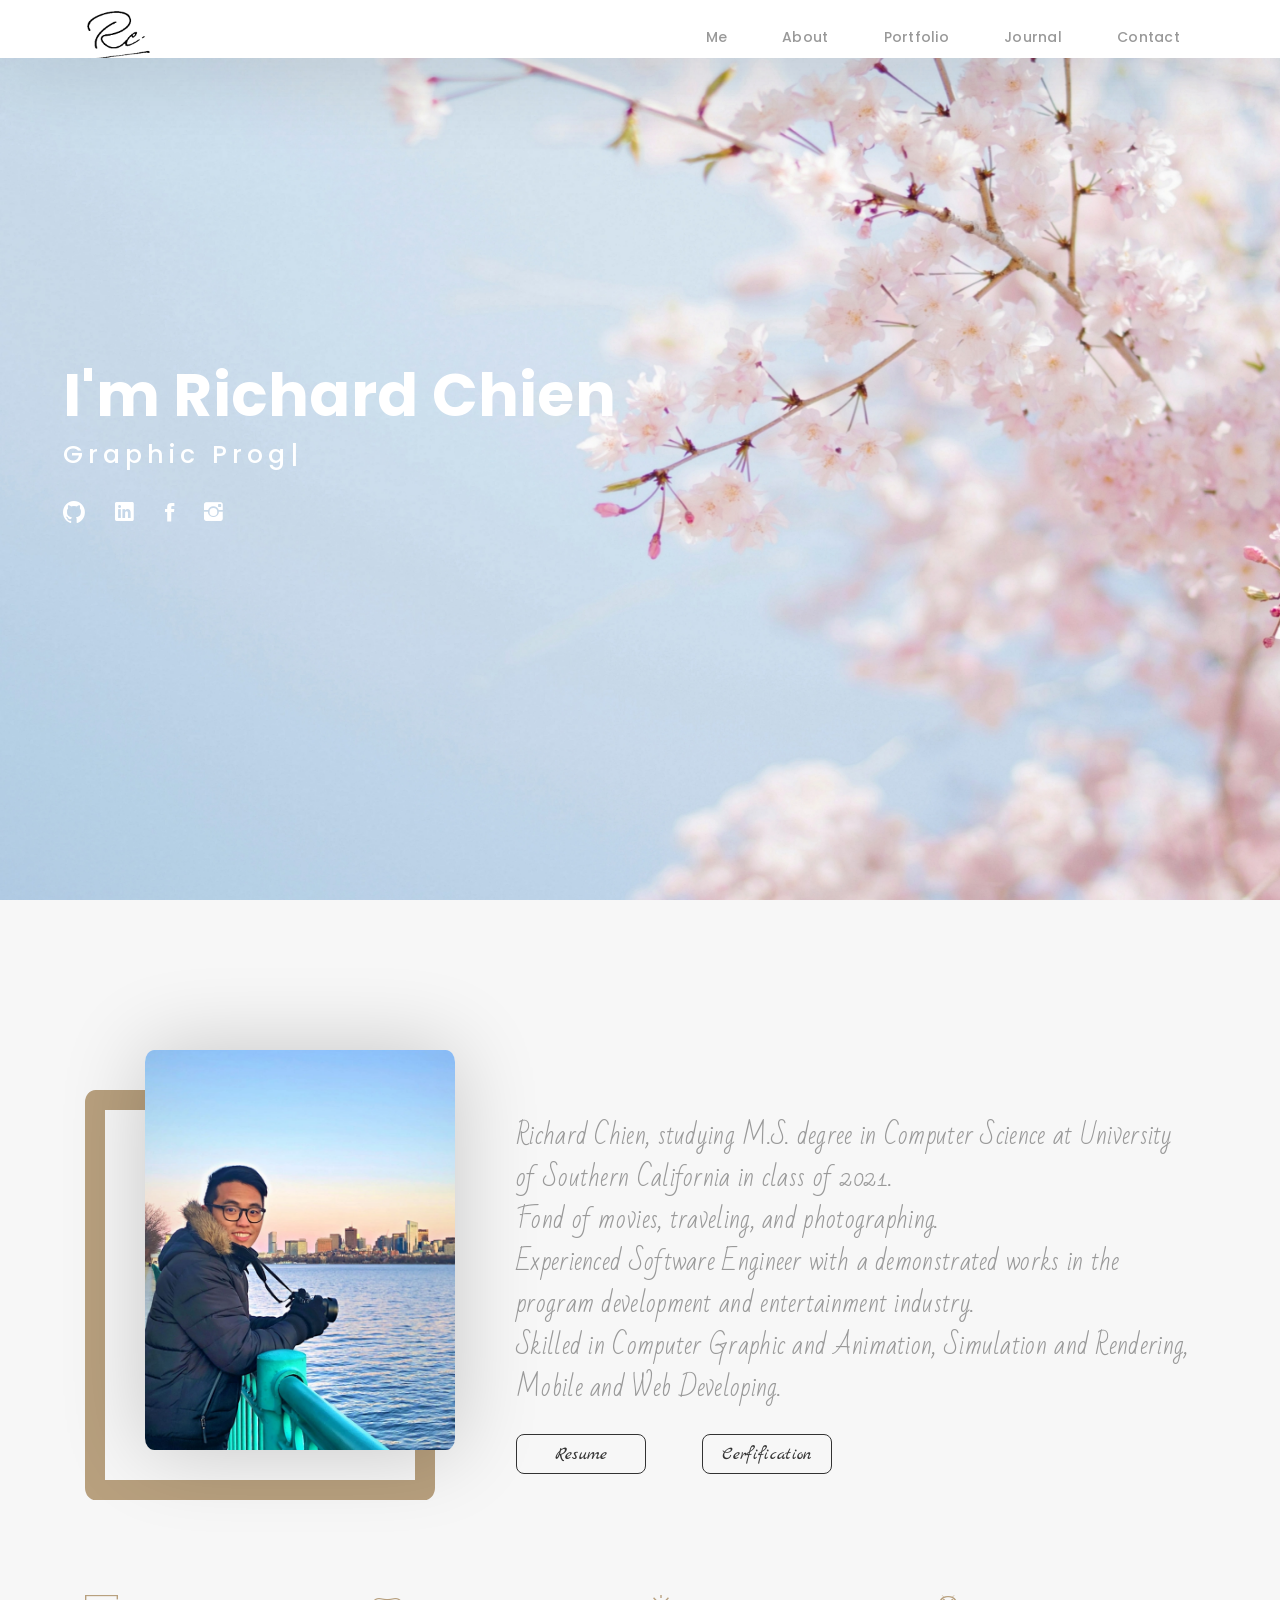
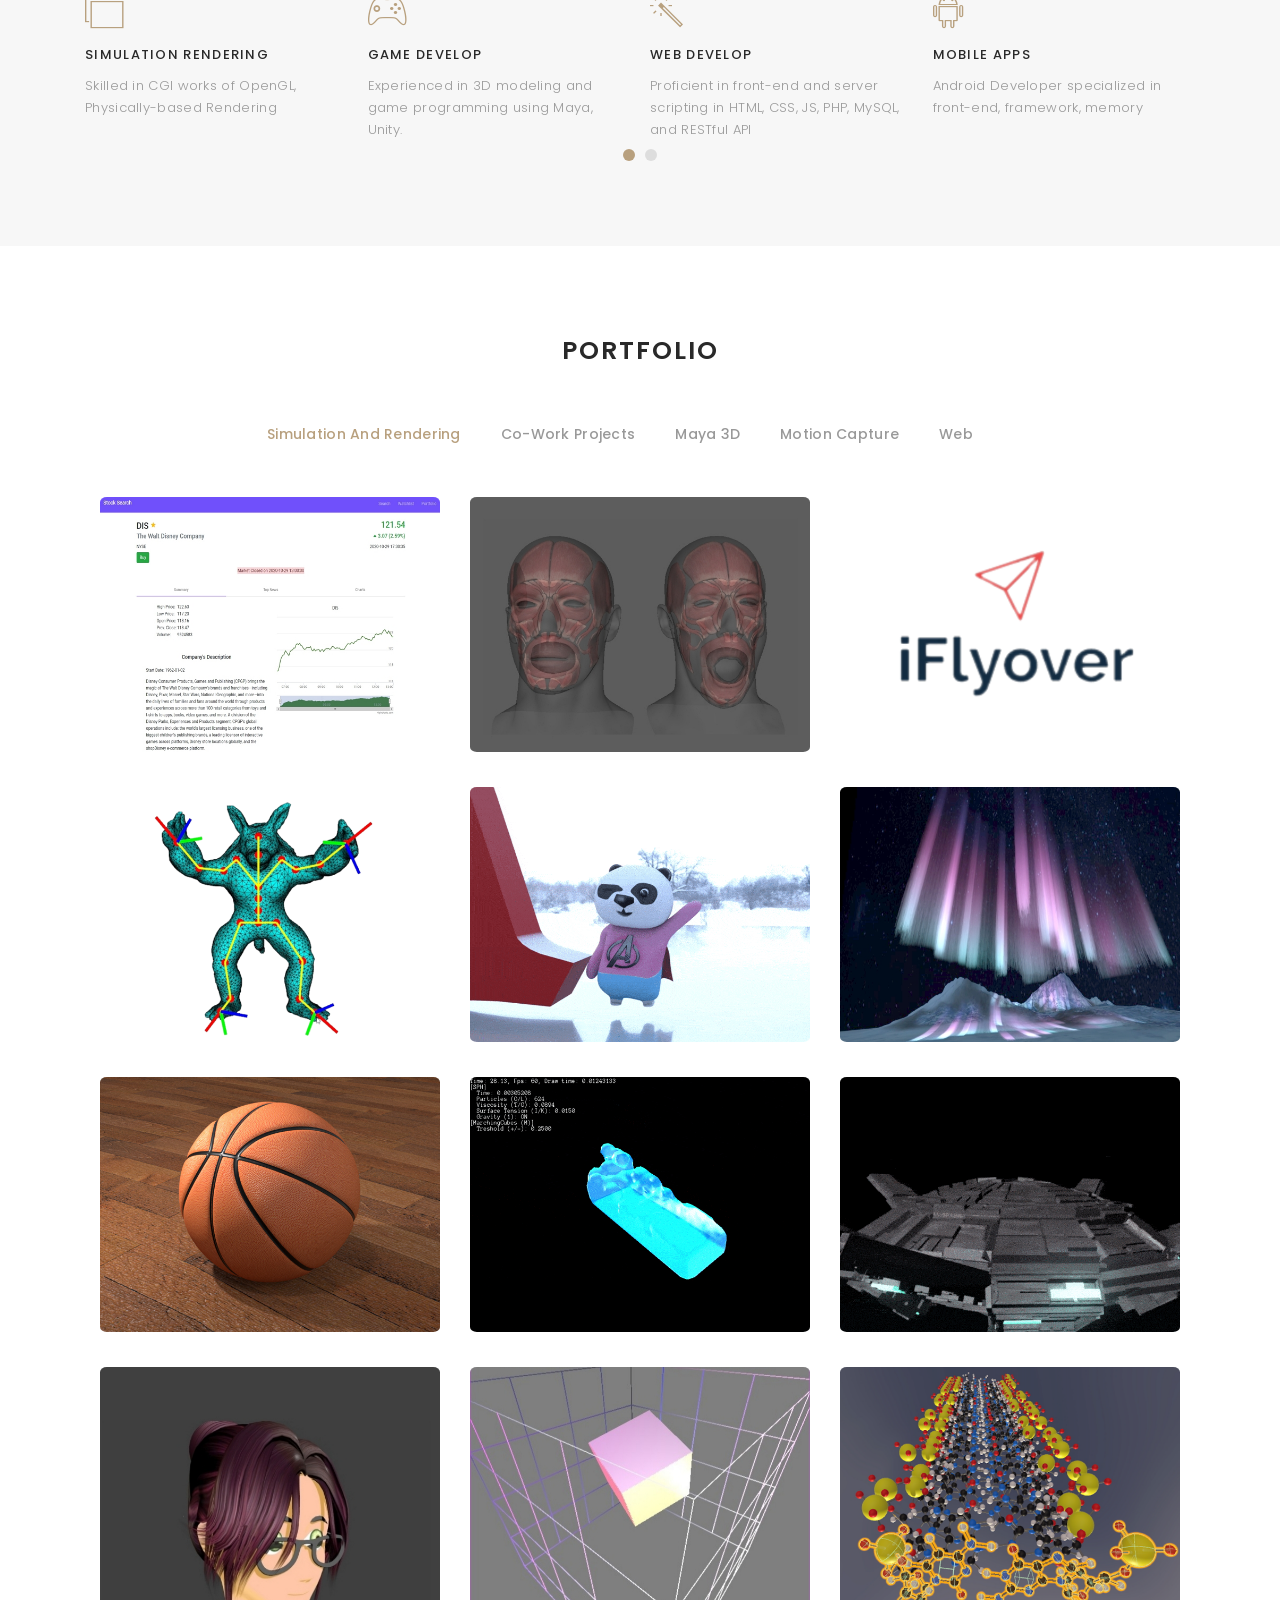
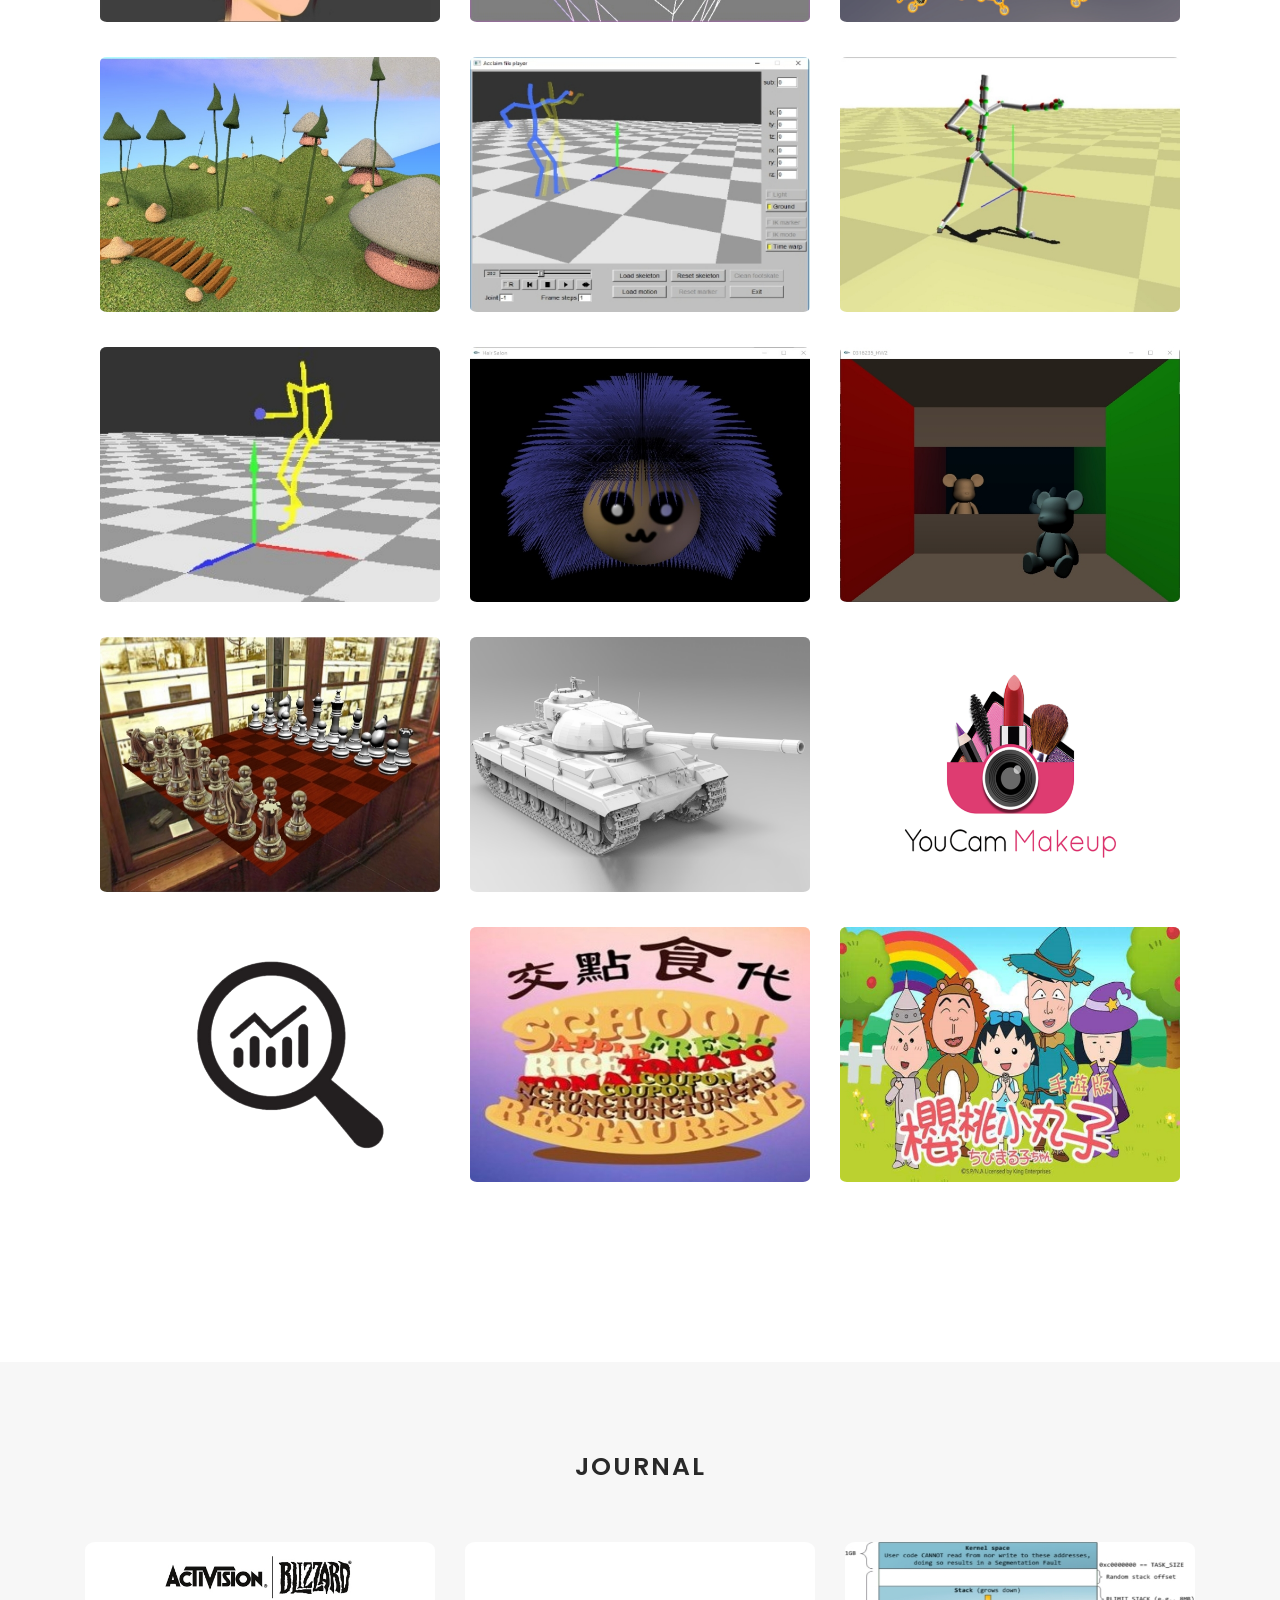
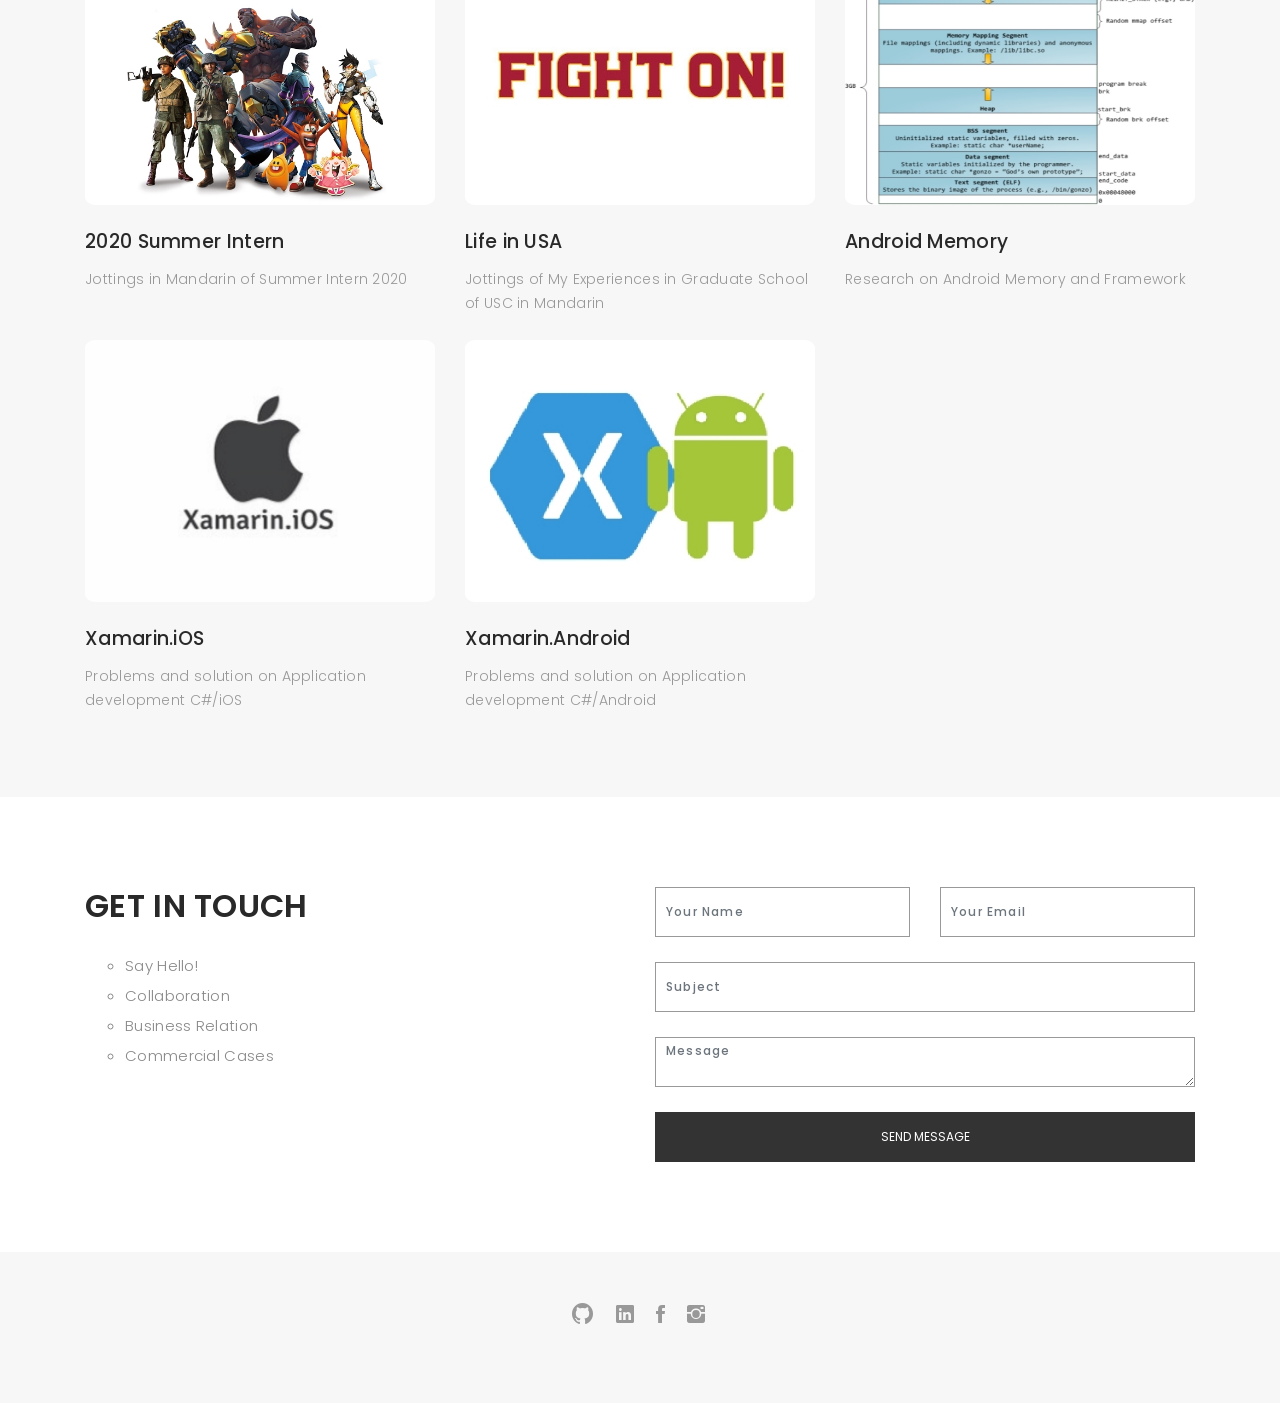
==== commit 96441587: "remove redundant ref" ====
--- a/index.html
+++ b/index.html
@@ -126,7 +126,6 @@
               Fond of movies, traveling, and photographing.<br>
               Experienced Software Engineer with a demonstrated works in the program development and entertainment industry. <br>
               Skilled in Computer Graphic and Animation, Simulation and Rendering, Mobile and Web Developing.<br></p>
-            <!--<p class="separator">Activision Blizzard<br>Los Angeles<br><br>MS, Computer Science<br>University of Southern California<br>Los Angeles</p>-->
             <a data-fancybox="ACP" href="public/resume/Resume.pdf" class="sim-btn btn-hover-new button" data-text="Resume" ><span>Resume</span></a>
             <a data-fancybox="Resume" href="images/fulls/MayaACP/Certification.pdf" class="sim-btn btn-hover-new button" data-text="Cerfification" ><span>Cerfification</span></a>
           </div>
@@ -206,17 +205,7 @@
 
           <div class="portfolio-container" id="portfolio-container">
 
-            <div class="col-lg-4 col-md-6 portfolio-thumbnail web">
-              <a target="_blank" href="https://bindobistro.com/">
-                <img src="portfolio/images/thumbs/bindobistro.png" alt="Bindobistro" />
-                <div class="details">
-                  <h4>Bindo Bistro Commercial Website</h4>
-                  <span>Developed with HTML5/CSS3/JS in Bootstrap4 </span>
-                </div>
-              </a>
-            </div>
-
-            <div class="col-lg-4 col-md-6 portfolio-thumbnail web">
+<div class="col-lg-4 col-md-6 portfolio-thumbnail web">
               <a target="_blank" href="https://stock-site-42.ue.r.appspot.com/">
                 <img src="images/thumbs/StockSite.jpg" alt="" />
                 <div class="details">
@@ -730,7 +719,6 @@
   <script src="contactform/contactform.js"></script>
 
   <!-- Flow Dumping JavaScript File -->
-  <!--<script src="lib/flow/flow.js"></script>-->
 
   <!-- Global site tag (gtag.js) - Google Analytics -->
   <script async src="https://www.googletagmanager.com/gtag/js?id=UA-130572589-1"></script>
